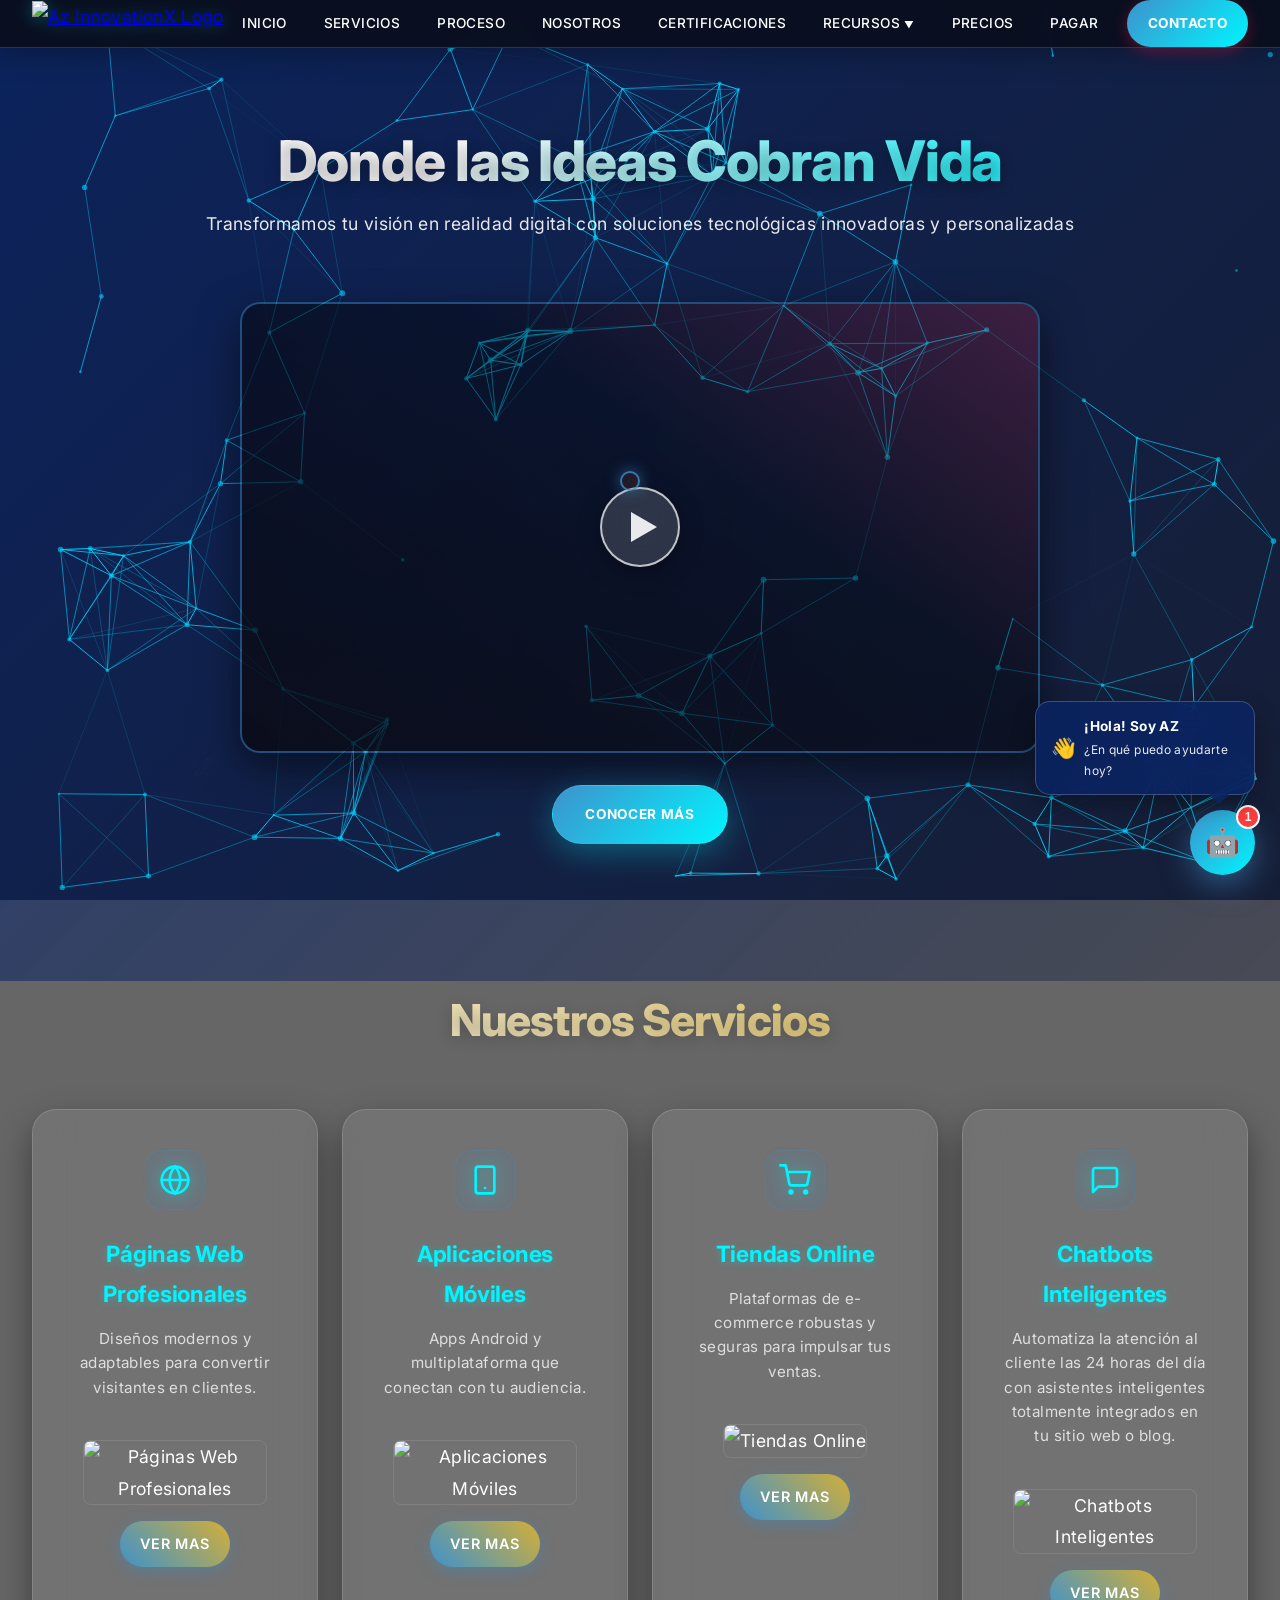
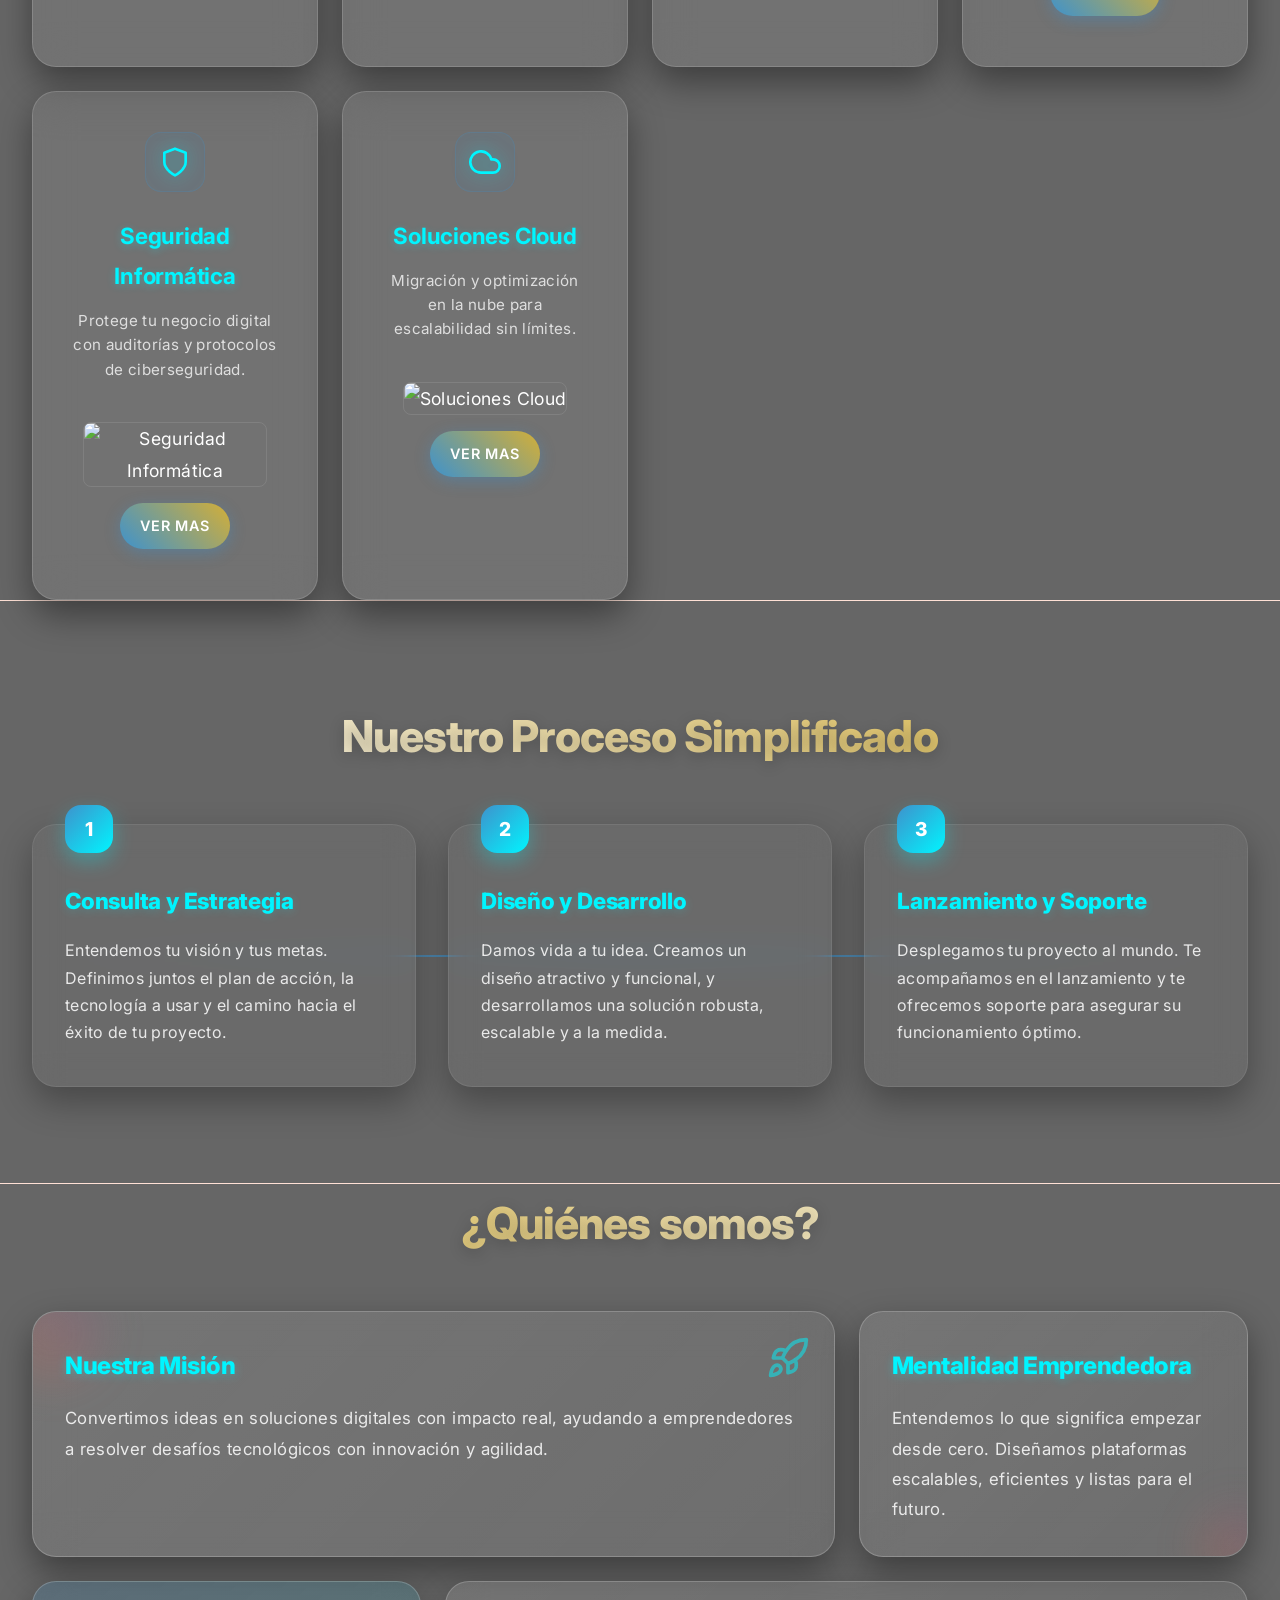
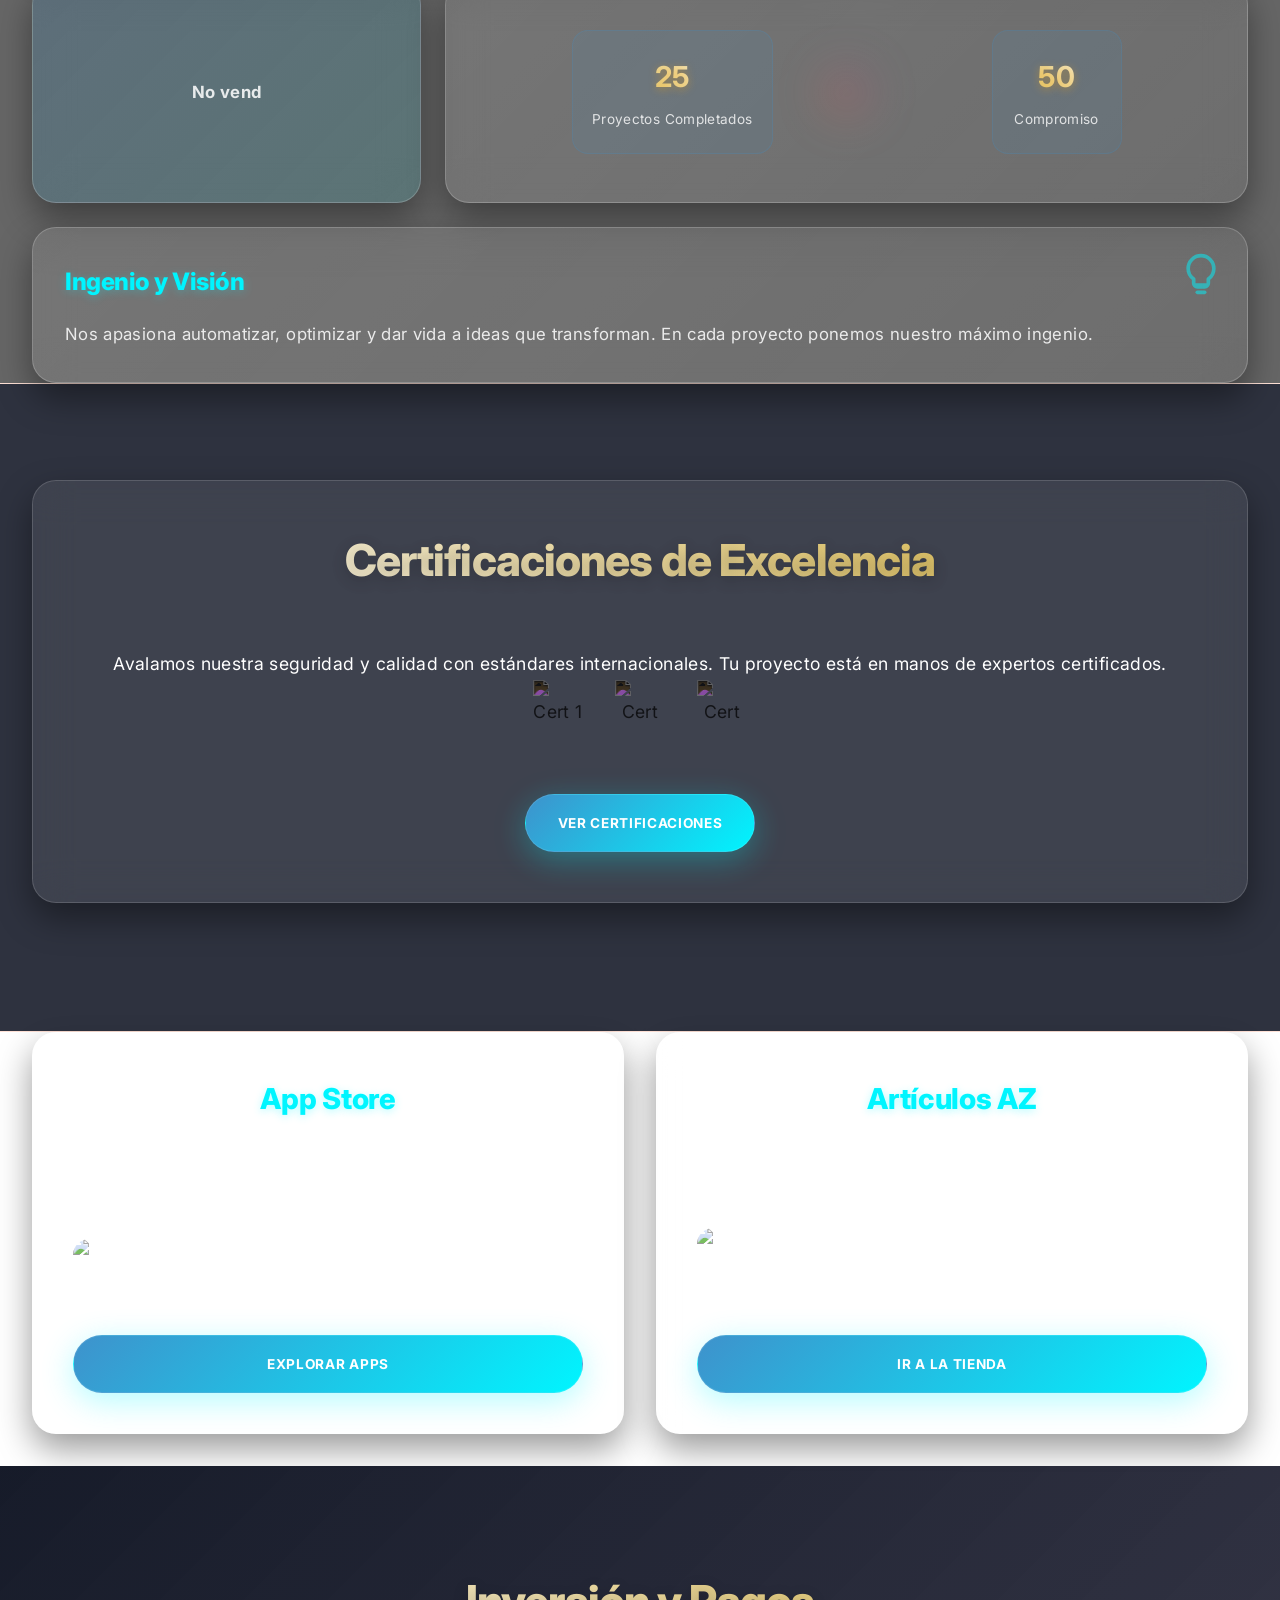
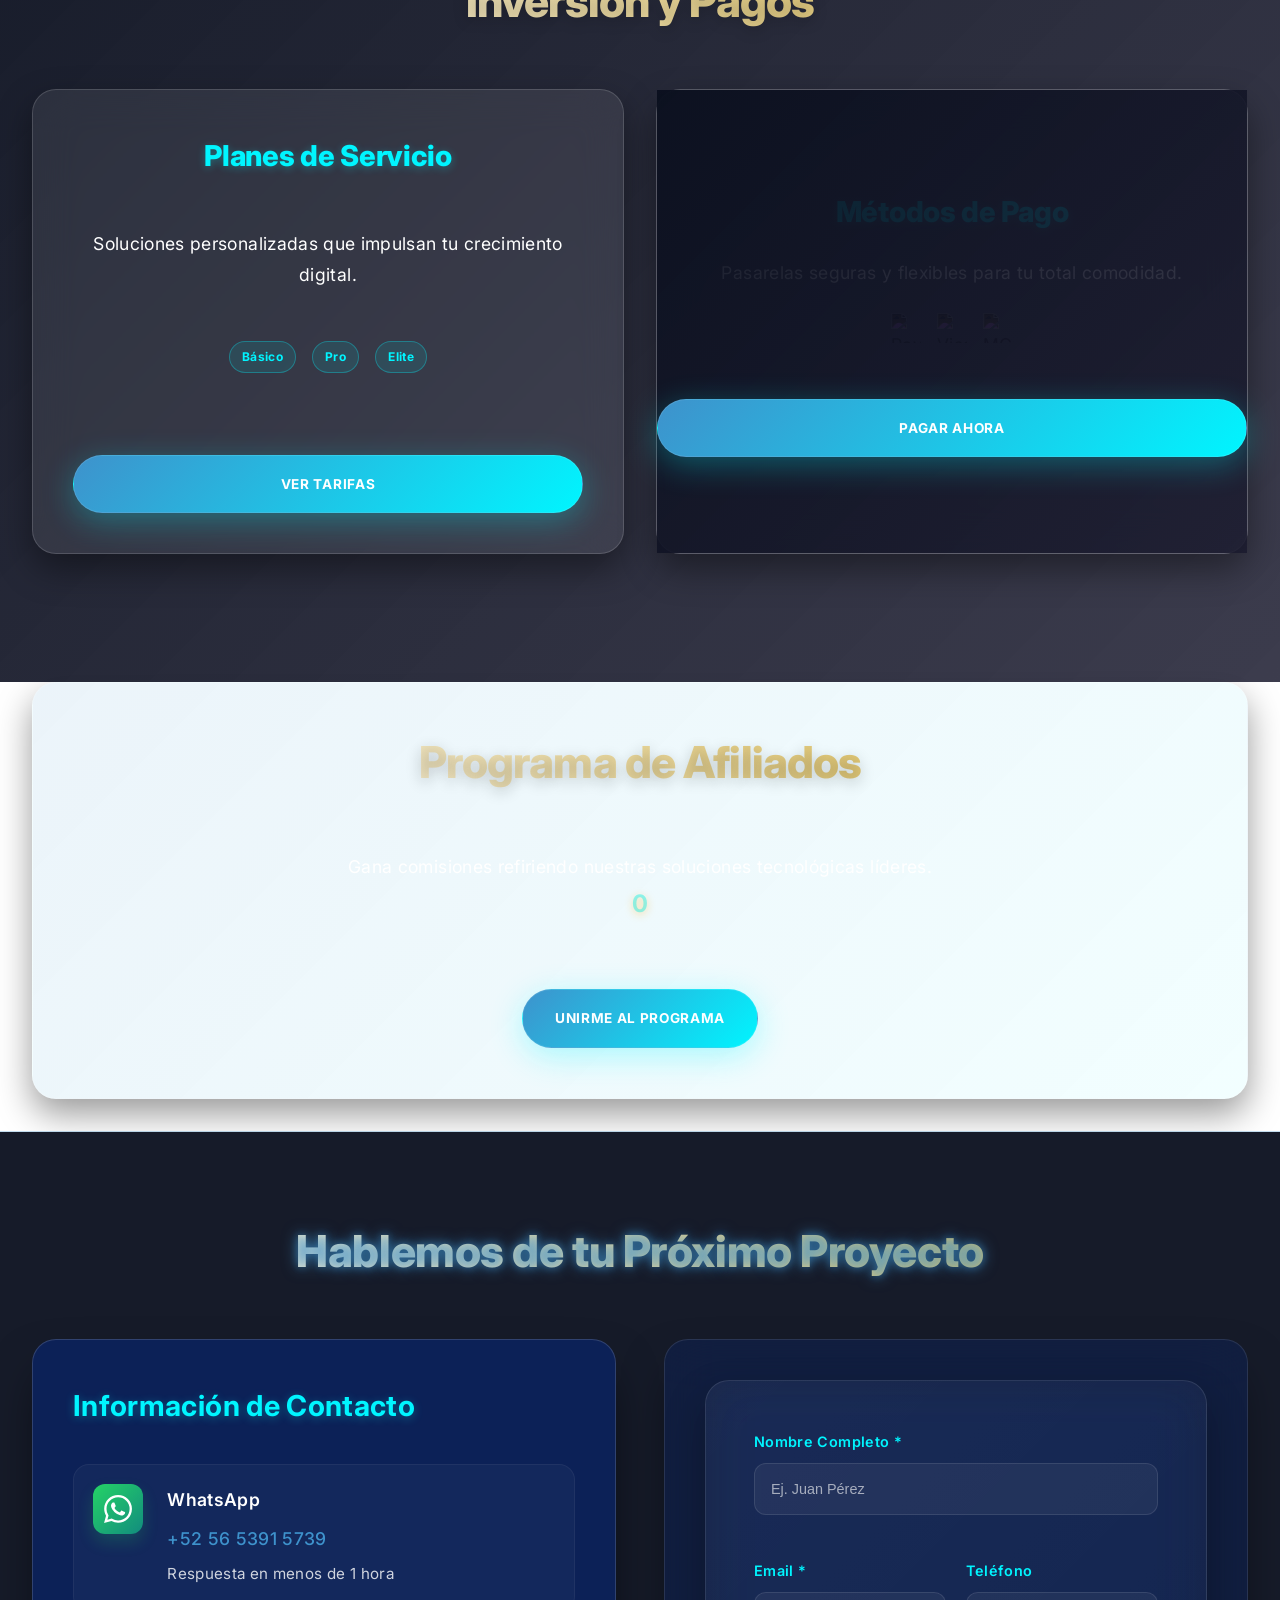
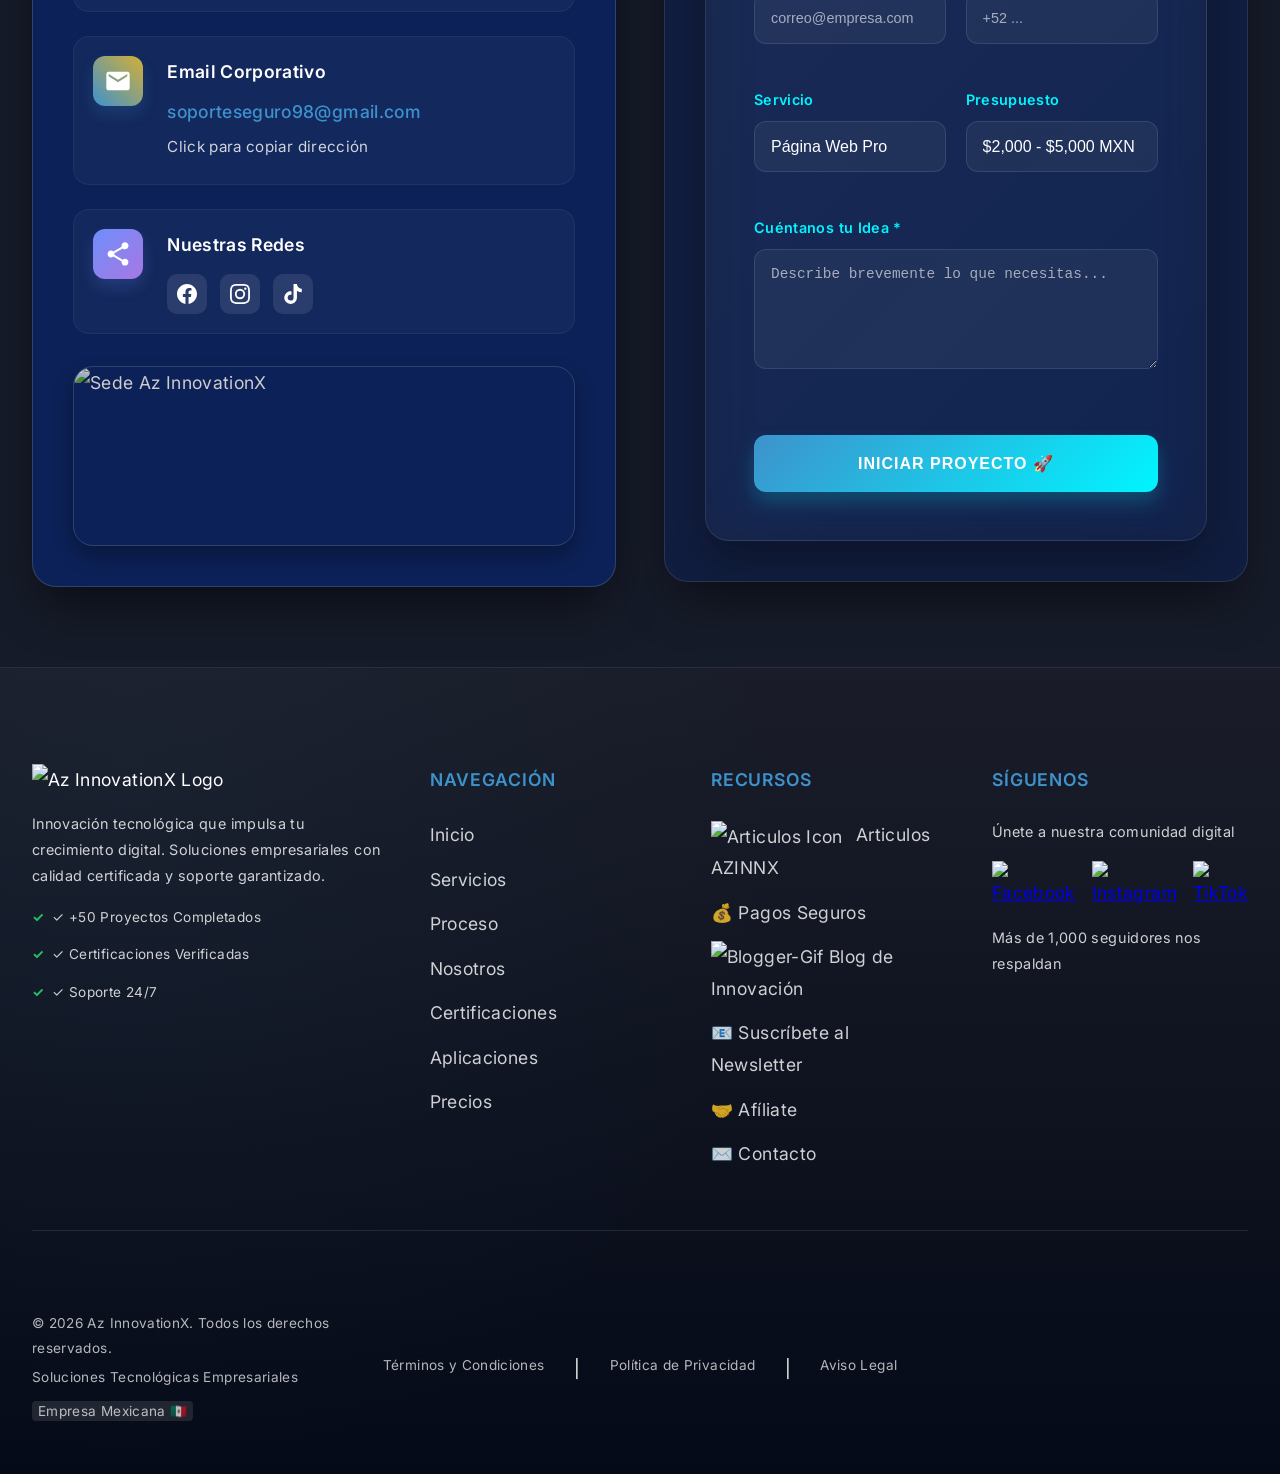
==== index.html @ 740df64a "feat: restructure to 9 sections, restore chatbot logic, and integrate full contact form - Updated na" ====
<!DOCTYPE html>
<html lang="es">

<head>
  <meta charset="UTF-8">
  <meta name="google-site-verification" content="google10ce5c892887ce34.html" />
  <meta name="google-site-verification" content="dgEYbDRoIIdq6e_mAuLH1Ml50FbCnmeBexSEbU4Tu04" />
  <meta name="viewport" content="width=device-width, initial-scale=1.0, maximum-scale=5.0, user-scalable=yes">
  <title>Az InnovationX - Donde las Ideas Cobran Vida</title>
  <link rel="icon" href="favicon.ico" type="image/x-icon">
  <link rel="icon" type="image/png" href="/favicon-512.png" sizes="512x512" />
  <link rel="apple-touch-icon" href="/favicon-512.png" />
  <link rel="manifest" href="/manifest.json">
  <meta name="theme-color" content="#3E92CC">
  <!-- OPTIMIZACIÓN: Carga de fuentes optimizada para un renderizado más rápido -->
  <!-- Carga optimizada de fuentes -->
  <link rel="preconnect" href="https://fonts.googleapis.com">
  <link rel="preconnect" href="https://fonts.gstatic.com" crossorigin>
  <link href="https://fonts.googleapis.com/css2?family=Inter:wght@300;400;500;600;700;800&display=swap" rel="stylesheet">
  <!-- Precarga de recursos críticos -->
  <!-- OPTIMIZACIÓN: Precarga de recursos críticos para acelerar el LCP -->
  <link rel="preload" href="https://i.ibb.co/gZLWHchp/a4b11b8d-45a9-4456-b035-c8f0bfe6133f.jpg" as="image">
  <!-- ADDED: SEO Meta Tags Adicionales para mejorar el posicionamiento y la apariencia en redes sociales -->
  <meta name="description" content="Transformamos tu visión en realidad digital con soluciones tecnológicas innovadoras y personalizadas. Páginas web, apps, tiendas online y más.">
  <link rel="canonical" href="https://www.azinnovationx.com">
  <!-- Open Graph / Facebook -->
  <meta property="og:type" content="website">
  <meta property="og:url" content="https://www.azinnovationx.com">
  <meta property="og:title" content="Az InnovationX - Donde las Ideas Cobran Vida">
  <meta property="og:description" content="Transformamos tu visión en realidad digital con soluciones tecnológicas innovadoras y personalizadas.">
  <meta property="og:image" content="https://i.ibb.co/gZLWHchp/a4b11b8d-45a9-4456-b035-c8f0bfe6133f.jpg">
  <!-- Twitter -->
  <meta property="twitter:card" content="summary_large_image">
  <meta property="twitter:url" content="https://www.azinnovationx.com">
  <meta property="twitter:title" content="Az InnovationX - Donde las Ideas Cobran Vida">
  <meta property="twitter:description" content="Transformamos tu visión en realidad digital con soluciones tecnológicas innovadoras y personalizadas.">
  <meta property="twitter:image" content="https://i.ibb.co/gZLWHchp/a4b11b8d-45a9-4456-b035-c8f0bfe6133f.jpg">

  <!-- ADDED: Structured Data (Schema.org) para mejorar la comprensión de los motores de búsqueda -->
  <script type="application/ld+json">
  {
    "@context": "https://schema.org",
    "@graph": [
      {
        "@type": "Organization",
        "@id": "https://www.azinnovationx.com/#organization",
        "name": "Az InnovationX",
        "url": "https://www.azinnovationx.com",
        "logo": "https://i.ibb.co/gZLWHchp/a4b11b8d-45a9-4456-b035-c8f0bfe6133f.jpg",
        "contactPoint": {
          "@type": "ContactPoint",
          "telephone": "+52-56-5391-5739",
          "contactType": "Customer Service",
          "areaServed": "MX",
          "availableLanguage": "es"
        },
        "sameAs": [
          "https://www.facebook.com/AzInnovationX?mibextid=ZbWKwL",
          "https://www.instagram.com/azinnovationx?igsh=MWN6Y2I1OWZycHVkOA==",
          "https://www.tiktok.com/@innovationx09?_t=ZS-8yJNEWarLPO&_r=1"
        ]
      },
      {
        "@type": "WebSite",
        "@id": "https://www.azinnovationx.com/#website",
        "url": "https://www.azinnovationx.com",
        "name": "Az InnovationX",
        "description": "Transformamos tu visión en realidad digital con soluciones tecnológicas innovadoras y personalizadas.",
        "publisher": {
          "@id": "https://www.azinnovationx.com/#organization"
        },
        "potentialAction": [
          {
            "@type": "SearchAction",
            "target": {
              "@type": "EntryPoint",
              "urlTemplate": "https://www.azinnovationx.com/?s={search_term_string}"
            },
            "query-input": "required name=search_term_string"
          }

        ]
      }

    ]
  }

  </script>
<style>
:root {
  --primary-deep-blue: #0A2463;
  --primary-electric-blue: #3E92CC;
  --primary-teal: #1B998B;
  --secondary-coral: #FF6B35;
  --secondary-purple: #5D2E8C;
  --secondary-dark-gray: #1A1D29;
  --neutral-white: #FFFFFF;
  --neutral-light-gray: #F4F6F8;
  --neutral-medium-gray: #8892A6;
  --accent-gold: #D4AF37;
  --accent-cyan: #00F5FF;
  --glass-bg: rgba(255, 255, 255, 0.08);
  --glass-border: rgba(255, 255, 255, 0.15);
  --blur-sutil: blur(12px);
  --blur-deep: blur(20px);
  --transition-smooth: all 0.4s cubic-bezier(0.4, 0, 0.2, 1);
}


html {
  scroll-behavior: smooth;
}

*{margin:0;padding:0;box-sizing:border-box;-webkit-tap-highlight-color:transparent}
body {
  font-family: 'Inter', sans-serif;
  line-height: 1.8;
  color: var(--neutral-white);
  background: linear-gradient(135deg, var(--secondary-dark-gray) 0%, var(--primary-deep-blue) 100%);
  background-attachment: fixed;
  overflow-x: hidden;
  letter-spacing: 0.02em;
  min-height: 100vh;
  /* JULES OPTIMIZACIÓN: Tipografía fluida para mejor legibilidad en todo dispositivo */
  font-size: clamp(0.95rem, 1vw + 0.5rem, 1.1rem);
}

/* JULES OPTIMIZACIÓN: Corrección para Safari iOS que no soporta background-attachment: fixed correctamente */
@supports (-webkit-touch-callout: none) {
  body {
    background-attachment: scroll;
  }
}
.container{max-width:1280px;margin:0 auto;padding:0 2rem}
header {
  background: rgba(10, 36, 99, 0.85);
  backdrop-filter: var(--blur-sutil);
  -webkit-backdrop-filter: var(--blur-sutil);
  position: fixed;
  width: 100%;
  top: 0;
  z-index: 1000;
  transition: var(--transition-smooth);
  border-bottom: 1px solid var(--glass-border);
  box-shadow: 0 4px 30px rgba(0, 0, 0, 0.3);
}
nav{display:flex;justify-content:space-between;align-items:center;padding:1rem 0}
.logo {
  display: flex;
  align-items: center;
  filter: drop-shadow(0 2px 8px rgba(0, 245, 255, 0.3));
  transition: var(--transition-smooth);
}

.logo:hover {
  transform: scale(1.05);
  filter: drop-shadow(0 4px 12px rgba(0, 245, 255, 0.5));
}
.nav-links {
  display: none;
  flex-direction: column;
  position: absolute;
  top: 100%;
  left: 0;
  width: 100%;
  background: linear-gradient(180deg, rgba(10, 36, 99, 0.98), rgba(26, 26, 46, 0.95));
  backdrop-filter: var(--blur-deep);
  -webkit-backdrop-filter: var(--blur-deep);
  padding: 1.5rem 0;
  box-shadow: 0 10px 30px rgba(0, 0, 0, 0.4);
  gap: 0.8rem;
  list-style: none;
  border-bottom: 1px solid var(--glass-border);
}
.nav-links.active{display:flex}
.nav-links.active li{margin:0;text-align:center}
.nav-links a{color:#fff;text-decoration:none;transition:all .3s ease;position:relative;font-weight:500;letter-spacing:.03em;text-transform:uppercase;font-size:0.95rem;padding:1rem 0;display:block;min-height:44px;} /* JULES OPTIMIZACIÓN: Área táctil de al menos 44px */
.nav-links a:hover {
  color: var(--accent-cyan);
}

.nav-links a::after {
  content: '';
  position: absolute;
  width: 0;
  height: 2px;
  bottom: -2px;
  left: 0;
  background: linear-gradient(45deg, var(--accent-cyan), var(--primary-electric-blue));
  transition: width 0.3s ease;
}
.nav-links a:hover::after{width:100%}
.mobile-menu{display:flex;flex-direction:column;justify-content:center;cursor:pointer;z-index:1001;padding:10px;min-width:44px;min-height:44px;} /* JULES OPTIMIZACIÓN: Touch target accesible */
.mobile-menu span{width:24px;height:3px;background:var(--neutral-white);margin:3px 0;transition:.3s;border-radius:2px}

/* JULES OPTIMIZACIÓN: Animación de bienvenida para el primer mensaje */
.welcome-msg-anim {
  animation: welcomeBounce 0.8s cubic-bezier(0.36, 0, 0.66, -0.56) both;
}

@keyframes welcomeBounce {
  0% { opacity: 0; transform: translateY(20px) scale(0.8); }
  50% { opacity: 1; transform: translateY(-10px) scale(1.05); }
  100% { opacity: 1; transform: translateY(0) scale(1); }
}
.mobile-menu.active span:nth-child(1){transform:rotate(-45deg) translate(-4px,5px)}
.mobile-menu.active span:nth-child(2){opacity:0}
.mobile-menu.active span:nth-child(3){transform:rotate(45deg) translate(-4px,-5px)}
.section-with-bg{position:relative;background-size:cover;background-position:center;background-repeat:no-repeat;padding:6rem 0;text-align:center}
.section-with-bg::before{content:'';position:absolute;top:0;left:0;right:0;bottom:0;background:linear-gradient(135deg,rgba(10,15,30,0.95) 0,rgba(26,26,46,0.85) 100%);z-index:1}
.section-with-bg .container{position:relative;z-index:2}
.hero{min-height:100vh;display:flex;align-items:center;justify-content:center;text-align:center;position:relative;overflow:hidden;background-image:url('https://i.ibb.co/mCLbxQwg/Generated-Image-October-18-2025-10-13-AM.png');background-size:cover;background-position:center;background-repeat:no-repeat;background-attachment:scroll}
.hero::before {
  content: '';
  position: absolute;
  top: 0;
  left: 0;
  right: 0;
  bottom: 0;
  background: linear-gradient(135deg, rgba(10, 36, 99, 0.9) 0%, rgba(26, 29, 41, 0.8) 100%);
  animation: float 20s ease-in-out infinite;
  z-index: 1;
}
@keyframes float{0%,100%{transform:translateY(0) translateX(0)}
25%{transform:translateY(-15px) translateX(10px)}
50%{transform:translateY(0) translateX(-10px)}
75%{transform:translateY(15px) translateX(5px)}
}
.hero-content{position:relative;z-index:2;padding:2rem 1rem}
.hero h1 {
  font-size: clamp(2rem, 8vw, 3.5rem);
  margin-bottom: 1rem;
  background: linear-gradient(135deg, var(--neutral-white) 30%, var(--accent-cyan));
  -webkit-background-clip: text;
  -webkit-text-fill-color: transparent;
  background-clip: text;
  text-shadow: 0 4px 15px rgba(0, 0, 0, 0.3);
  font-weight: 800;
  letter-spacing: -0.02em;
  line-height: 1.2;
}
.hero p{font-size:1.1rem;margin-bottom:2rem;opacity:.9;line-height:1.5;padding:0 1rem}
.video-container{position:relative;overflow:hidden;width:100%;max-width:560px;margin:2rem auto 0;border-radius:15px;box-shadow:0 10px 30px rgba(0,0,0,0.4);transition:transform .4s ease;animation:pulse-glow-video-dm 3s ease-in-out infinite;border:2px solid rgba(62, 146, 204,0.4)}
.video-container:hover{transform:scale(1.02)}
.video-container::after{content:'';display:block;padding-bottom:177.78%}
.video-container iframe{position:absolute;top:0;left:0;width:100%;height:100%;border-radius:13px}
.cta-button {
  display: inline-block;
  padding: 16px 32px;
  background: linear-gradient(135deg, var(--primary-electric-blue), var(--accent-cyan));
  color: var(--neutral-white);
  text-decoration: none;
  border-radius: 50px;
  font-weight: 700;
  transition: var(--transition-smooth);
  box-shadow: 0 8px 32px rgba(0, 245, 255, 0.3);
  animation: slideInUp 1s ease-out 0.6s both;
  position: relative;
  overflow: hidden;
  z-index: 1;
  letter-spacing: 0.05em;
  text-transform: uppercase;
  font-size: 0.85rem;
  margin-top: 2rem;
  border: 1px solid rgba(255, 255, 255, 0.1);
}

.cta-button:hover {
  transform: translateY(-4px) scale(1.02);
  box-shadow: 0 12px 40px rgba(0, 245, 255, 0.5);
  background: linear-gradient(135deg, var(--accent-cyan), var(--primary-electric-blue));
}
.cta-button::before{content:'';position:absolute;top:0;left:-100%;width:100%;height:100%;background:linear-gradient(90deg,transparent,rgba(255,255,255,0.2),transparent);transition:left .5s;z-index:-1}
.cta-button:hover::before{left:100%}
@keyframes slideInUp{from{opacity:0;transform:translateY(40px)}
to{opacity:1;transform:translateY(0)}
}
.custom-cursor{width:20px;height:20px;border:2px solid rgba(62, 146, 204,0.8);background:rgba(255,107,53,0.1);border-radius:50%;position:fixed;transform:translate(-50%,-50%);pointer-events:none;z-index:9999;transition:transform .1s ease-out,background-color .2s ease,width .2s ease,height .2s ease;box-shadow:0 0 15px rgba(62, 146, 204,0.6)}
.custom-cursor.hover{transform:translate(-50%,-50%) scale(1.5);background:rgba(62, 146, 204,0.3)}
.text-reveal-container{overflow:hidden}
.hero h1,.hero p{transition:transform 1.2s cubic-bezier(0.165,0.84,0.44,1)}
.text-reveal-container.visible h1,.text-reveal-container.visible p{transform:translateY(0)}
@keyframes pulse-glow-video-dm{0%{box-shadow:0 0 20px rgba(62, 146, 204,0.5)}
50%{box-shadow:0 0 40px rgba(62, 146, 204,0.7)}
100%{box-shadow:0 0 20px rgba(62, 146, 204,0.5)}
}
section{padding:6rem 0;position:relative}
.section-title{text-align:center;font-size:clamp(2rem,4vw,2.75rem);margin-bottom:3rem;font-weight:800;letter-spacing:-0.02em;background:linear-gradient(45deg,#fff,var(--accent-gold));-webkit-background-clip:text;-webkit-text-fill-color:transparent;background-clip:text;text-shadow:0 4px 15px rgba(0,0,0,0.2);position:relative;z-index:2;padding:0 1rem}
#pagos .section-subtitle{position:relative;z-index:2;color:#fff;text-align:center;max-width:600px;margin:-1.5rem auto 2.5rem}
.services-grid{display:grid;grid-template-columns:repeat(auto-fit,minmax(min(100%, 280px),1fr));gap:1.5rem;margin-top:2rem} /* JULES OPTIMIZACIÓN: Evita desbordamiento horizontal en móviles muy pequeños */
.service-card {
  background: var(--glass-bg);
  backdrop-filter: var(--blur-deep);
  -webkit-backdrop-filter: var(--blur-deep);
  border: 1px solid var(--glass-border);
  border-radius: 24px;
  padding: 2.5rem;
  text-align: center;
  transition: var(--transition-smooth);
  position: relative;
  overflow: hidden;
  box-shadow: 0 15px 35px rgba(0, 0, 0, 0.4);
  opacity: 0;
  transform: translateY(30px);
}
.service-card.visible{opacity:1;transform:translateY(0)}
.service-card .service-icon{text-shadow:0 0 10px rgba(62, 146, 204,0.6);transition:transform .3s ease;font-size:2.5rem}
.service-card .service-image{max-width:90%;height:auto;margin-top:1rem;border-radius:8px;border:1px solid rgba(255,255,255,0.1);transition:transform .3s ease}
.service-card:hover{transform:translateY(-8px);box-shadow:0 20px 40px rgba(0,0,0,0.4),0 0 20px rgba(62, 146, 204,0.3);border-color:rgba(62, 146, 204,0.6)}
.service-card:hover .service-icon{transform:scale(1.1)}
.service-card:hover .service-image{transform:scale(1.03)}
@keyframes subtle-float{0%,100%{transform:translateY(0)}
50%{transform:translateY(-6px)}
}
.service-icon{animation:subtle-float 6s ease-in-out infinite}
.service-card h3 {
  font-size: 1.4rem;
  font-weight: 700;
  letter-spacing: -0.01em;
  margin-bottom: 0.8rem;
  color: var(--accent-cyan);
  text-shadow: 0 2px 8px rgba(0, 245, 255, 0.3);
}
.service-card p {
  font-size: 0.95rem;
  line-height: 1.6;
  opacity: 0.85;
  margin-bottom: 1.5rem;
  color: rgba(255, 255, 255, 0.9);
}

.service-icon-wrapper {
  width: 60px;
  height: 60px;
  background: rgba(62, 146, 204, 0.1);
  border-radius: 16px;
  display: flex;
  align-items: center;
  justify-content: center;
  margin: 0 auto 1.5rem;
  border: 1px solid rgba(62, 146, 204, 0.2);
  transition: var(--transition-smooth);
}

.service-card:hover .service-icon-wrapper {
  background: rgba(62, 146, 204, 0.2);
  border-color: var(--accent-cyan);
  transform: scale(1.1) rotate(5deg);
}

.service-icon-wrapper svg {
  width: 32px;
  height: 32px;
  stroke: var(--accent-cyan);
  filter: drop-shadow(0 0 8px rgba(0, 245, 255, 0.5));
}
@media(max-width:768px){.service-card .service-card-content{display:flex;flex-direction:column;align-items:center;height:100%}
}
.steps-section{background:linear-gradient(135deg,rgba(10,15,30,0.8),rgba(26,26,46,0.7));border-top:1px solid rgba(255,107,53,0.2);border-bottom:1px solid rgba(255,107,53,0.2)}
.steps-grid {
  display: grid;
  grid-template-columns: repeat(auto-fit, minmax(280px, 1fr));
  gap: 2.5rem;
  margin-top: 3rem;
  position: relative;
}

@media (min-width: 1024px) {
  .steps-grid::before {
    content: '';
    position: absolute;
    top: 50%;
    left: 0;
    right: 0;
    height: 2px;
    background: linear-gradient(90deg, transparent, var(--primary-electric-blue), transparent);
    z-index: 0;
    transform: translateY(-50%);
  }
}

.step-card {
  background: rgba(255, 255, 255, 0.03);
  backdrop-filter: blur(15px);
  -webkit-backdrop-filter: blur(15px);
  border: 1px solid rgba(255, 255, 255, 0.08);
  border-radius: 24px;
  padding: 2.5rem 2rem;
  transition: all 0.4s cubic-bezier(0.4, 0, 0.2, 1);
  position: relative;
  box-shadow: 0 15px 35px rgba(0, 0, 0, 0.3);
  z-index: 1;
}

.step-card:hover {
  transform: translateY(-10px);
  border-color: var(--accent-cyan);
  background: rgba(255, 255, 255, 0.06);
  box-shadow: 0 20px 40px rgba(0, 0, 0, 0.5), 0 0 15px rgba(0, 245, 255, 0.2);
}

.step-number {
  position: absolute;
  top: -20px;
  left: 2rem;
  width: 48px;
  height: 48px;
  background: linear-gradient(135deg, var(--primary-electric-blue), var(--accent-cyan));
  border-radius: 16px;
  display: flex;
  align-items: center;
  justify-content: center;
  font-weight: 800;
  color: white;
  font-size: 1.2rem;
  box-shadow: 0 8px 20px rgba(0, 245, 255, 0.3);
  transition: transform 0.3s ease;
}

.step-card:hover .step-number {
  transform: scale(1.1) rotate(5deg);
}

.step-card h3 {
  margin-top: 1rem;
  margin-bottom: 1rem;
  color: var(--accent-cyan);
  font-size: 1.4rem;
  font-weight: 800;
  letter-spacing: -0.01em;
  text-shadow: 0 2px 10px rgba(0, 245, 255, 0.2);
}

.step-card p {
  font-size: 1rem;
  line-height: 1.7;
  opacity: 0.85;
}
.bento-grid {
  display: grid;
  grid-template-columns: repeat(auto-fit, minmax(300px, 1fr));
  gap: 1.5rem;
  margin-top: 2rem;
}

@media (min-width: 1024px) {
  .bento-grid {
    grid-template-columns: repeat(3, 1fr);
    grid-template-rows: repeat(2, auto);
  }
  .box-1 { grid-column: span 2; }
  .box-2 { grid-column: span 1; }
  .box-3 { grid-column: span 1; }
  .box-4 { grid-column: span 2; }
  .box-5 { grid-column: span 3; }
}

#nosotros .section-title {
  background: linear-gradient(90deg, var(--accent-gold), #fff, var(--primary-electric-blue));
  background-size: 200% auto;
  -webkit-background-clip: text;
  -webkit-text-fill-color: transparent;
  background-clip: text;
  animation: shimmer 5s linear infinite;
}

@keyframes shimmer {
  to { background-position: 200% center; }
}

.bento-box {
  background: linear-gradient(135deg, rgba(255, 255, 255, 0.1), rgba(255, 255, 255, 0.05));
  backdrop-filter: blur(20px);
  -webkit-backdrop-filter: blur(20px);
  border: 1px solid rgba(255, 255, 255, 0.2);
  border-radius: 24px;
  padding: 2rem;
  position: relative;
  overflow: hidden;
  transition: all 0.5s cubic-bezier(0.23, 1, 0.320, 1);
  box-shadow: 0 15px 35px rgba(0, 0, 0, 0.4);
  opacity: 0;
  transform: translateY(30px);
}

.bento-box.visible {
  opacity: 1;
  transform: translateY(0);
}

.bento-box:hover {
  transform: translateY(-8px) scale(1.01);
  box-shadow: 0 20px 45px rgba(0, 0, 0, 0.5), 0 0 20px rgba(62, 146, 204, 0.3);
  border-color: rgba(62, 146, 204, 0.6);
}

.bento-box h3 {
  color: var(--accent-cyan);
  margin-bottom: 1rem;
  font-size: 1.5rem;
  font-weight: 800;
  letter-spacing: -0.02em;
  text-shadow: 0 2px 10px rgba(0, 245, 255, 0.3);
}

.bento-box p {
  line-height: 1.8;
  opacity: 0.9;
  font-size: 1.05rem;
  color: rgba(255, 255, 255, 0.95);
}

.bento-icon {
  position: absolute;
  top: 1.5rem;
  right: 1.5rem;
  width: 44px;
  height: 44px;
  opacity: 0.5;
  transition: var(--transition-smooth);
}

.bento-icon svg {
  width: 100%;
  height: 100%;
  stroke: var(--accent-cyan);
}

.bento-box:hover .bento-icon {
  opacity: 1;
  transform: scale(1.1) rotate(-5deg);
}

.box-3 {
  display: flex;
  align-items: center;
  justify-content: center;
  text-align: center;
  font-size: 1.25rem;
  font-weight: 700;
  padding: 3rem 2rem;
  background: linear-gradient(135deg, rgba(62, 146, 204, 0.2), rgba(0, 245, 255, 0.1));
}

.box-4 {
  display: flex;
  justify-content: space-around;
  align-items: center;
  flex-wrap: wrap;
  gap: 2rem;
  padding: 3rem 2rem;
}
.stat {
  text-align: center;
  padding: 1.2rem;
  border-radius: 16px;
  background: rgba(62, 146, 204, 0.1);
  border: 1px solid rgba(62, 146, 204, 0.2);
  transition: var(--transition-smooth);
  min-width: 130px;
}
.stat:hover {
  transform: translateY(-5px);
  box-shadow: 0 10px 25px rgba(0, 245, 255, 0.2);
  background: rgba(62, 146, 204, 0.2);
  border-color: var(--accent-cyan);
}
.stat-number{font-size:1.8rem;font-weight:800;background:linear-gradient(45deg,var(--accent-gold),#fff);-webkit-background-clip:text;-webkit-text-fill-color:transparent;background-clip:text;text-shadow:0 2px 8px rgba(255,165,0,0.4);display:block}
.stat-label{font-size:.85rem;opacity:.8}
.deco-shape{position:absolute;background:linear-gradient(45deg,rgba(255,107,53,0.2),rgba(140,76,158,0.2));border-radius:50%;filter:blur(20px);z-index:-1}
.shape-1{width:100px;height:100px;top:-30px;left:-30px}
.shape-2{width:80px;height:80px;bottom:-30px;right:-30px}
.shape-3{width:60px;height:60px;top:50%;left:50%;transform:translate(-50%,-50%)}
.about-content{display:grid;grid-template-columns:1fr;gap:2rem;align-items:center;margin-top:1.5rem}
.about-text{font-size:1rem;line-height:1.7}
.about-stats{display:grid;grid-template-columns:repeat(2,1fr);gap:1rem}
.stat-card{background:rgba(255,107,53,0.1);border-radius:10px;padding:1.2rem;text-align:center;border:1px solid rgba(255,107,53,0.2)}
.stat-number{font-size:1.8rem;font-weight:bold;color:var(--primary-electric-blue)}
#solicitudes .section-title{position:relative;z-index:3;background:linear-gradient(90deg,var(--accent-gold),#fff,var(--primary-electric-blue),#fff,var(--accent-gold));background-size:400% 100%;-webkit-background-clip:text;-webkit-text-fill-color:transparent;background-clip:text;animation:title-shimmer 8s linear infinite}
@keyframes title-shimmer{from{background-position:0 0}
to{background-position:-200% 0}
}
.solicitudes-ambient-bg{position:absolute;top:0;left:0;width:100%;height:100%;background:radial-gradient(circle at var(--mouse-x,50%) var(--mouse-y,50%),rgba(255,107,53,0.15),transparent 40%);z-index:1;transition:background .2s ease-out}
.form-frame{position:absolute;top:-15px;left:-15px;right:-15px;bottom:-15px;border:2px solid rgba(62, 146, 204,0.4);border-radius:25px;pointer-events:none;animation:pulse-border-dm 5s ease-in-out infinite}
@keyframes pulse-border-dm{0%,100%{border-color:rgba(62, 146, 204,0.4);box-shadow:0 0 25px rgba(255,107,53,0.2)}
50%{border-color:rgba(62, 146, 204,0.7);box-shadow:0 0 35px rgba(62, 146, 204,0.4)}
}
.contact-form{background:linear-gradient(135deg,rgba(255,255,255,0.05),rgba(255,255,255,0.02));backdrop-filter:blur(25px);-webkit-backdrop-filter:blur(25px);border-radius:24px;padding:3rem;border:1px solid rgba(255,255,255,0.1);box-shadow:0 20px 40px rgba(0,0,0,0.3)}
.form-row{display:grid;grid-template-columns:1fr;gap:1.5rem}
.form-group{margin-bottom:0}
.form-group label{display:block;margin-bottom:.5rem;color:var(--primary-electric-blue);font-weight:500;font-size:.9rem}
.form-group input,.form-group textarea,.form-group select{width:100%;padding:1rem;background:rgba(0,0,0,0.2);border:1px solid rgba(255,255,255,0.1);border-radius:12px;color:white;font-size:1rem;transition:all .3s ease;-webkit-appearance:none;appearance:none}
.form-group select{background-image:url("data:image/svg+xml,%3Csvg xmlns='http://www.w3.org/2000/svg' width='12' height='8' viewBox='0 0 12 8'%3E%3Cpath fill='%23ffffff' d='M6 8L0 2h12z'/%3E%3C/svg%3E");background-repeat:no-repeat;background-position:right 14px center;padding-right:40px}
.form-group select option{background:#1a1a2e;color:white}
.form-group input:focus,.form-group textarea:focus,.form-group select:focus{outline:0;border-color:rgba(62, 146, 204,0.8);box-shadow:0 0 0 4px rgba(255,107,53,0.2)}
.form-group input::placeholder,.form-group textarea::placeholder{color:rgba(255,255,255,0.6);font-size:.9rem}
.form-group textarea{min-height:100px;resize:vertical}
.submit-btn{width:100%;padding:1rem 2rem;background:linear-gradient(45deg,var(--primary-electric-blue),var(--accent-gold));color:white;border:0;border-radius:12px;font-size:1rem;font-weight:700;cursor:pointer;transition:all .3s ease;letter-spacing:.05em;text-transform:uppercase}
.submit-btn:hover{transform:translateY(-3px);box-shadow:0 10px 20px rgba(62, 146, 204,0.4)}
.submit-btn:disabled{opacity:.7;cursor:not-allowed;transform:none}
.success-message{display:none;background:rgba(34,197,94,0.15);border:1px solid rgba(34,197,94,0.4);color:#22c55e;padding:16px;border-radius:12px;margin-top:1.2rem;text-align:center;animation:slideIn .5s ease;font-weight:500;letter-spacing:.01em;box-shadow:0 5px 15px rgba(34,197,94,0.2);font-size:.9rem}
.error-message{display:none;background:rgba(239,68,68,0.15);border:1px solid rgba(239,68,68,0.4);color:#ef4444;padding:16px;border-radius:12px;margin-top:1.2rem;text-align:center;animation:slideIn .5s ease;font-weight:500;letter-spacing:.01em;box-shadow:0 5px 15px rgba(239,68,68,0.2);font-size:.9rem}
@keyframes slideIn{from{opacity:0;transform:translateY(-20px)}
to{opacity:1;transform:translateY(0)}
}
.loading{display:inline-block;width:18px;height:18px;border:2px solid rgba(255,255,255,0.3);border-radius:50%;border-top-color:#fff;animation:spin 1s ease-in-out infinite;margin-right:8px}
@keyframes spin{to{transform:rotate(360deg)}
}
.form-group input.valid,.form-group select.valid,.form-group textarea.valid{border-color:#22c55e}
.form-group input.invalid,.form-group select.invalid,.form-group textarea.invalid{border-color:#ef4444}
#contacto .section-title{text-shadow:0 0 15px rgba(62, 146, 204,0.7),0 0 8px rgba(62, 146, 204,0.5);font-weight:800;letter-spacing:-0.01em}
.contact-section{background-image:url('https://i.ibb.co/8D12BWNX/45405a22b539b3cbfe5fe96846324dc1.gif');background-size:cover;background-position:center;background-repeat:no-repeat;position:relative;background-attachment:scroll;padding:4rem 0}
.contact-info{perspective:1000px}
.contact-item{background:linear-gradient(135deg,rgba(255,255,255,0.08),rgba(255,255,255,0.04));backdrop-filter:blur(15px);-webkit-backdrop-filter:blur(15px);padding:1.5rem;border-radius:15px;display:flex;align-items:center;border:1px solid rgba(255,255,255,0.15);transition:all .4s cubic-bezier(0.175,0.885,0.32,1.275);transform-style:preserve-3d;box-shadow:0 8px 20px rgba(0,0,0,0.2),0 0 5px rgba(62, 146, 204,0.3);position:relative;opacity:0;transform:translateY(30px);margin-bottom:1rem}
.contact-item.visible{opacity:1;transform:translateY(0) rotateY(-5deg) rotateX(3deg)}
.contact-item::before{content:'';position:absolute;top:0;left:0;right:0;bottom:0;border-radius:15px;background:linear-gradient(135deg,rgba(255,107,53,0.1),transparent);opacity:0;transition:opacity .4s ease;z-index:1;pointer-events:none}
.contact-item:hover{transform:translateY(0) rotateY(0) rotateX(0) translateZ(20px) scale(1.03);border-color:rgba(62, 146, 204,0.5);box-shadow:0 15px 30px rgba(0,0,0,0.4),0 0 15px rgba(62, 146, 204,0.6)}
.contact-item:hover::before{opacity:1}
.contact-icon{filter:drop-shadow(0 0 6px rgba(62, 146, 204,0.5));transition:transform .3s ease;font-size:1.8rem;margin-right:1rem;color:var(--primary-electric-blue)}
.contact-item:hover .contact-icon{transform:scale(1.15);filter:drop-shadow(0 0 10px rgba(62, 146, 204,0.7))}
.contact-item a{z-index:2;color:#fff;text-decoration:none;font-weight:500;transition:color .3s ease;letter-spacing:.01em;font-size:.95rem}
.contact-item a:hover{color:var(--primary-electric-blue);text-shadow:0 0 8px rgba(62, 146, 204,0.5)}
.site-footer{background-image:url('https://i.ibb.co/84ffsSxc/Power-BI-gif-header.gif');background-size:cover;background-position:center;background-repeat:no-repeat;position:relative;background-color:#0a0a0a;padding:4rem 0;border-top:1px solid rgba(255,107,53,0.2);z-index:1}
.site-footer::before{content:'';position:absolute;top:0;left:0;right:0;bottom:0;background-color:rgba(10,15,30,0.8);z-index:-1}
.footer-grid{display:grid;grid-template-columns:repeat(auto-fit,minmax(200px,1fr));gap:2.5rem;margin-bottom:3rem}
.footer-logo{height:40px;margin-bottom:1rem}
.footer-tagline{font-size:.9rem;opacity:.7;line-height:1.6}
.footer-column-title{font-size:1.1rem;font-weight:600;color:var(--primary-electric-blue);margin-bottom:1.5rem;letter-spacing:.05em;text-transform:uppercase}
.footer-links{list-style:none;padding:0;margin:0;display:flex;flex-direction:column;gap:.8rem}
.footer-links a{color:rgba(255,255,255,0.8);text-decoration:none;transition:color .3s ease}
.footer-links a:hover{color:var(--primary-electric-blue)}
.social-icons{display:flex;gap:1rem}
.social-icons a img{transition:transform .3s ease}
.social-icons a:hover img{transform:scale(1.15)}
.footer-bottom{border-top:1px solid rgba(255,255,255,0.1);padding-top:2rem;display:flex;justify-content:space-between;align-items:center;flex-wrap:wrap;gap:1rem}
.copyright{font-size:.85rem;opacity:.6}
.footer-contact-methods{display:flex;gap:1.5rem}
.contact-method-item{display:flex;align-items:center;gap:.5rem;color:rgba(255,255,255,0.8);text-decoration:none;transition:color .3s ease}
.contact-method-item:hover{color:var(--primary-electric-blue)}
@keyframes shake{0%,100%{transform:rotate(0) scale(1.1)}
25%{transform:rotate(6deg) scale(1.1)}
75%{transform:rotate(-6deg) scale(1.1)}
}
@keyframes wiggle{0%,100%{transform:skewX(0) scale(1.1)}
50%{transform:skewX(-12deg) scale(1.1)}
}
@keyframes pulse-glow-dm{0%,100%{transform:scale(1.1);filter:drop-shadow(0 0 6px rgba(62, 146, 204,0.5))}
50%{transform:scale(1.15);filter:drop-shadow(0 0 10px rgba(62, 146, 204,0.8))}
}
@keyframes jiggle{0%,100%{transform:translate(0,0) scale(1.1)}
25%{transform:translate(1px,-1px) scale(1.1)}
50%{transform:translate(-1px,1px) scale(1.1)}
75%{transform:translate(1px,1px) scale(1.1)}
}
@keyframes swing-bag{0%,100%{transform:rotate(0) scale(1.1)}
50%{transform:rotate(8deg) scale(1.1)}
}
.contact-item:nth-child(1):hover .contact-icon{animation:shake .4s ease-in-out}
.contact-item:nth-child(2):hover .contact-icon{animation:wiggle .5s ease-in-out}
.contact-item:nth-child(3):hover .contact-icon{animation:pulse-glow-dm .6s ease-in-out}
.contact-item:nth-child(4):hover .contact-icon{animation:jiggle .3s linear infinite}
.contact-item:nth-child(5):hover .contact-icon{animation:pulse-glow-dm .6s ease-in-out}
.contact-item:nth-child(6):hover .contact-icon{animation:swing-bag .5s ease-in-out}
.contact-item:hover{transform:translateY(-5px);background:rgba(255,107,53,0.1);border-color:var(--primary-electric-blue)}
.contact-icon{font-size:1.8rem;margin-right:1rem;color:var(--primary-electric-blue)}
.contact-item a{color:#fff;text-decoration:none;transition:color .3s ease}
.contact-item a:hover{color:var(--primary-electric-blue)}
/* JULES MEJORA: Diseño Chatbot Moderno Glassmorphism */
#chatbot-container {
  position: fixed;
  bottom: 25px;
  right: 25px;
  z-index: 99999;
  display: flex;
  flex-direction: column;
  align-items: flex-end;
}

#chatbot-toggle {
  width: 65px;
  height: 65px;
  background: linear-gradient(135deg, var(--primary-electric-blue), var(--accent-cyan));
  border: none;
  border-radius: 50%;
  cursor: pointer;
  display: flex;
  align-items: center;
  justify-content: center;
  box-shadow: 0 10px 30px rgba(62, 146, 204, 0.5);
  transition: var(--transition-smooth);
  position: relative;
  animation: pulse-glow-neon 2s infinite;
}

@keyframes pulse-glow-neon {
  0% { box-shadow: 0 0 0 0 rgba(0, 245, 255, 0.4); transform: scale(1); }
  50% { box-shadow: 0 0 0 20px rgba(0, 245, 255, 0); transform: scale(1.05); }
  100% { box-shadow: 0 0 0 0 rgba(0, 245, 255, 0.4); transform: scale(1); }
}

#chatbot-toggle:hover {
  transform: scale(1.1) rotate(5deg);
  filter: brightness(1.2);
}

#chatbot-toggle .notification-badge {
  position: absolute;
  top: -5px;
  right: -5px;
  background: #ff3e3e;
  color: white;
  font-size: 12px;
  font-weight: bold;
  width: 24px;
  height: 24px;
  border-radius: 50%;
  display: flex;
  align-items: center;
  justify-content: center;
  border: 2px solid #fff;
  animation: bounce-badge 2s infinite;
}

@keyframes bounce-badge {
  0%, 20%, 50%, 80%, 100% { transform: translateY(0); }
  40% { transform: translateY(-6px); }
  60% { transform: translateY(-3px); }
}

#chatbot-window {
  width: 400px;
  height: 600px;
  max-width: 90vw;
  max-height: 80vh;
  background: rgba(10, 36, 99, 0.75);
  backdrop-filter: blur(25px) saturate(180%);
  -webkit-backdrop-filter: blur(25px) saturate(180%);
  border: 1px solid rgba(255, 255, 255, 0.2);
  border-radius: 24px;
  display: none;
  flex-direction: column;
  overflow: hidden;
  margin-bottom: 20px;
  box-shadow: 0 25px 50px rgba(0, 0, 0, 0.4);
  animation: slideInUp-chat 0.4s cubic-bezier(0.175, 0.885, 0.32, 1.275);
}

#chatbot-window.active { display: flex; }

#chatbot-header {
  padding: 1.5rem;
  background: linear-gradient(90deg, rgba(62, 146, 204, 0.3), rgba(0, 245, 255, 0.2));
  border-bottom: 1px solid rgba(255, 255, 255, 0.1);
  display: flex;
  align-items: center;
  justify-content: space-between;
}

#chatbot-header .bot-info {
  display: flex;
  align-items: center;
  gap: 12px;
}

#chatbot-header .avatar {
  width: 45px;
  height: 45px;
  background: linear-gradient(135deg, var(--primary-electric-blue), var(--accent-cyan));
  border-radius: 50%;
  display: flex;
  align-items: center;
  justify-content: center;
  font-weight: 800;
  color: white;
  box-shadow: 0 4px 15px rgba(0, 245, 255, 0.3);
  border: 2px solid rgba(255, 255, 255, 0.2);
}

#chatbot-header h4 { margin: 0; font-size: 1.1rem; color: #fff; }
#chatbot-header p { margin: 0; font-size: 0.8rem; color: var(--accent-cyan); font-weight: 600; }

#chatbot-messages {
  flex: 1;
  padding: 1.5rem;
  overflow-y: auto;
  display: flex;
  flex-direction: column;
  gap: 15px;
  scrollbar-width: thin;
  scrollbar-color: var(--primary-electric-blue) transparent;
}

#chatbot-messages::-webkit-scrollbar { width: 6px; }
#chatbot-messages::-webkit-scrollbar-thumb { background: var(--primary-electric-blue); border-radius: 10px; }

.chat-message {
  max-width: 85%;
  padding: 12px 16px;
  border-radius: 18px;
  font-size: 0.95rem;
  line-height: 1.5;
  position: relative;
  animation: messageAppear 0.3s ease-out;
}

@keyframes messageAppear {
  from { opacity: 0; transform: translateY(10px) scale(0.95); }
  to { opacity: 1; transform: translateY(0) scale(1); }
}

.bot-message-wrapper {
  display: flex;
  gap: 10px;
  align-self: flex-start;
}

.bot-avatar-msg {
  width: 32px;
  height: 32px;
  background: linear-gradient(45deg, var(--primary-electric-blue), var(--accent-cyan));
  border-radius: 50%;
  display: flex;
  align-items: center;
  justify-content: center;
  font-size: 12px;
  font-weight: bold;
  flex-shrink: 0;
  border: 1px solid rgba(255, 255, 255, 0.2);
}

.bot-message {
  background: rgba(255, 255, 255, 0.1);
  border: 1px solid rgba(255, 255, 255, 0.1);
  color: #fff;
  border-bottom-left-radius: 4px;
}

.user-message {
  background: linear-gradient(135deg, var(--primary-electric-blue), #1e40af);
  color: white;
  align-self: flex-end;
  border-bottom-right-radius: 4px;
  box-shadow: 0 4px 15px rgba(0, 0, 0, 0.2);
}

.message-time {
  font-size: 0.7rem;
  opacity: 0.6;
  margin-top: 4px;
  display: block;
  text-align: right;
}

.bot-message .message-time { text-align: left; }

.chat-options {
  display: flex;
  flex-wrap: wrap;
  gap: 8px;
  margin-top: 10px;
}

.option-chip {
  background: rgba(62, 146, 204, 0.2);
  border: 1px solid var(--primary-electric-blue);
  color: white;
  padding: 8px 16px;
  border-radius: 20px;
  font-size: 0.85rem;
  cursor: pointer;
  transition: all 0.3s ease;
  display: flex;
  align-items: center;
  gap: 6px;
}

.option-chip:hover {
  background: linear-gradient(135deg, var(--primary-electric-blue), var(--accent-cyan));
  transform: translateY(-2px) scale(1.05);
  box-shadow: 0 4px 12px rgba(0, 245, 255, 0.4);
}

.progress-bar-container {
  height: 4px;
  background: rgba(255, 255, 255, 0.1);
  width: 100%;
  opacity: 0;
  transition: opacity 0.3s ease;
}

.progress-bar {
  height: 100%;
  background: linear-gradient(90deg, var(--primary-electric-blue), var(--accent-cyan));
  width: 0%;
  transition: width 0.5s ease;
}

#chatbot-input-form {
  padding: 1.2rem;
  background: rgba(0, 0, 0, 0.2);
  border-top: 1px solid rgba(255, 255, 255, 0.1);
  display: flex;
  gap: 10px;
  align-items: center;
}

#chatbot-input {
  flex: 1;
  background: rgba(255, 255, 255, 0.05);
  border: 1px solid rgba(255, 255, 255, 0.2);
  border-radius: 30px;
  padding: 12px 20px;
  color: white;
  font-size: 16px;
  transition: all 0.3s ease;
}

#chatbot-input:focus {
  outline: none;
  border-color: var(--accent-cyan);
  background: rgba(255, 255, 255, 0.1);
  box-shadow: 0 0 15px rgba(0, 245, 255, 0.3);
}

#chatbot-send {
  width: 45px;
  height: 45px;
  background: linear-gradient(135deg, var(--primary-electric-blue), var(--accent-cyan));
  border: none;
  border-radius: 50%;
  color: white;
  cursor: pointer;
  display: flex;
  align-items: center;
  justify-content: center;
  transition: all 0.3s ease;
  box-shadow: 0 4px 15px rgba(0, 245, 255, 0.3);
}

#chatbot-send:hover { transform: scale(1.1) rotate(10deg); filter: brightness(1.2); }

.typing-indicator {
  display: flex;
  gap: 5px;
  padding: 12px 16px;
  background: rgba(255, 255, 255, 0.1);
  border-radius: 18px;
  width: fit-content;
  align-self: flex-start;
}

.typing-dot {
  width: 8px;
  height: 8px;
  background: var(--accent-cyan);
  border-radius: 50%;
  animation: typingPulse 1.4s infinite ease-in-out;
}

.typing-dot:nth-child(2) { animation-delay: 0.2s; }
.typing-dot:nth-child(3) { animation-delay: 0.4s; }

@keyframes typingPulse {
  0%, 100% { transform: translateY(0); opacity: 0.4; }
  50% { transform: translateY(-5px); opacity: 1; }
}

#greeting-card {
  position: absolute;
  bottom: 80px;
  right: 0;
  width: 220px;
  background: rgba(10, 36, 99, 0.85);
  backdrop-filter: blur(15px);
  -webkit-backdrop-filter: blur(15px);
  border: 1px solid rgba(255, 255, 255, 0.2);
  border-radius: 15px;
  padding: 12px 15px;
  color: white;
  font-size: 0.85rem;
  box-shadow: 0 10px 25px rgba(0, 0, 0, 0.3);
  display: none;
  animation: welcomeBounce 0.8s cubic-bezier(0.36, 0, 0.66, -0.56);
  z-index: 99998;
}

#greeting-card::after {
  content: '';
  position: absolute;
  bottom: -10px;
  right: 25px;
  border-left: 10px solid transparent;
  border-right: 10px solid transparent;
  border-top: 10px solid rgba(10, 36, 99, 0.85);
}

.fade-in{opacity:0;transform:translateY(30px);transition:all .6s cubic-bezier(0.165,0.84,0.44,1)}
.fade-in.visible{opacity:1;transform:translateY(0)}
.floating-element{position:absolute;opacity:.1;animation:float 15s ease-in-out infinite;font-size:1.5rem}
.floating-element:nth-child(1){top:20%;left:10%;animation-delay:0s}
.floating-element:nth-child(2){top:60%;right:10%;animation-delay:5s}
.floating-element:nth-child(3){bottom:20%;left:15%;animation-delay:10s}
@media(max-width:768px){body{font-size:16px}
.container{padding:0 1rem}
.logo img{height:35px}
.nav-links.active li{margin:0;text-align:center}
.hero{min-height:90vh;padding:2rem 0}
.hero h1{font-size:clamp(1.8rem,6vw,2.5rem);line-height:1.2}
.hero p{font-size:1rem;padding:0 1rem}
.section-title{font-size:clamp(1.8rem,5vw,2.2rem);margin-bottom:2rem}
.services-grid{grid-template-columns:1fr;gap:1.2rem}
.service-card{padding:1.2rem}
.service-card h3{font-size:1.1rem}
.service-card p{font-size:.9rem}
.service-icon{font-size:2rem}
.steps-grid{grid-template-columns:1fr;gap:1.2rem}
.step-card{padding:1.2rem}
.step-card h3{font-size:1.1rem}
.bento-grid{grid-template-columns:1fr;gap:.8rem}
.bento-box{padding:1.2rem}
.bento-box h3{font-size:1.1rem}
.bento-box p{font-size:.9rem}
.bento-icon{font-size:1.6rem;top:.8rem;right:.8rem}
.box-3{font-size:1rem;padding:1.5rem .8rem}
.box-4{padding:1.5rem .8rem}
.stat{min-width:100px;padding:.8rem}
.stat-number{font-size:1.5rem}
.stat-label{font-size:.8rem}
.contact-info{display:grid;grid-template-columns:1fr;gap:1rem}
.contact-form{padding:1.5rem}
.form-group label{font-size:.85rem}
.form-group input,.form-group textarea,.form-group select{padding:12px;font-size:.9rem}
.submit-btn{padding:14px;font-size:.9rem}
.success-message,.error-message{padding:14px;font-size:.85rem}
.contact-item{padding:1.2rem;margin-bottom:.8rem}
.contact-icon{font-size:1.5rem;margin-right:.8rem}
.contact-item a{font-size:.9rem}
.footer-grid{grid-template-columns:1fr;text-align:center}
.about-column{grid-row:1}
.footer-column{align-items:center}
.footer-bottom{flex-direction:column;text-align:center}
footer{padding:2rem 0}
footer p{font-size:.8rem}
#chatbot-container{bottom:10px;right:10px}
#chatbot-toggle{width:50px;height:50px}
#chatbot-toggle .icon-open,#chatbot-toggle .icon-close{font-size:22px}
#chatbot-window{width:95vw;max-width:340px;height:80vh;max-height:550px;border-radius:15px}
#chatbot-header .avatar{width:32px;height:32px}
#chatbot-header .bot-info h4{font-size:.9rem}
#chatbot-header .bot-info p{font-size:.75rem}
.chat-message{font-size:.85rem;padding:8px 12px}
.chat-message .option-button{font-size:0.9rem;padding:12px 16px}
#chatbot-input{font-size:16px;padding:8px 14px}
#chatbot-send{width:38px;height:38px;font-size:1rem}
.custom-cursor{display:none !important}
.video-container{margin:1.5rem auto 0;border-radius:12px}
.video-container iframe{border-radius:10px}
.cta-button{padding:12px 24px;font-size:.8rem;margin-top:1.5rem}
 #chatbot-window.expanded{top:1vh;bottom:1vh;left:1vw;right:1vw;}
}
.payment-card{background:linear-gradient(135deg,rgba(255,255,255,0.08),rgba(255,255,255,0.04));backdrop-filter:blur(20px);-webkit-backdrop-filter:blur(20px);border:1px solid rgba(62, 146, 204,0.3);border-radius:20px;padding:2.5rem;max-width:600px;margin:0 auto;box-shadow:0 10px 30px rgba(0,0,0,0.3);transition:all .3s ease}
.payment-card:hover{transform:translateY(-5px);box-shadow:0 15px 35px rgba(0,0,0,0.4),0 0 15px rgba(62, 146, 204,0.4)}
.payment-card h3{color:var(--primary-electric-blue);font-size:1.8rem;margin-bottom:1rem;text-shadow:0 2px 8px rgba(62, 146, 204,0.4)}
.payment-card p{opacity:.9;margin-bottom:2rem;line-height:1.6}
.payment-details{text-align:left;margin-bottom:2rem}
.detail-item{display:flex;justify-content:space-between;align-items:center;padding:1rem 0;border-bottom:1px solid rgba(255,255,255,0.1)}
.detail-item:last-child{border-bottom:0}
.detail-label{font-weight:600;color:var(--primary-electric-blue);opacity:.9}
.detail-value{font-weight:500}
.account-number{display:flex;align-items:center;gap:1rem;flex-wrap:wrap}
.copy-btn{background:rgba(255,107,53,0.15);border:1px solid rgba(62, 146, 204,0.3);color:var(--primary-electric-blue);padding:6px 12px;border-radius:8px;cursor:pointer;transition:all .3s ease;font-weight:600;white-space:nowrap}
.copy-btn:hover{background:rgba(62, 146, 204,0.3);color:#fff}
.paypal-button-container{margin-top:1.5rem}
.paypal-btn{display:inline-flex;align-items:center;padding:12px 24px;background:linear-gradient(45deg,#0070ba,#009cde);color:white;text-decoration:none;border-radius:50px;font-weight:700;transition:all .3s ease;box-shadow:0 8px 25px rgba(0,112,186,0.4);border:0;cursor:pointer;font-size:.9rem;text-transform:uppercase}
.paypal-btn:hover{transform:translateY(-3px);box-shadow:0 12px 30px rgba(0,112,186,0.6);background:#005ea6}
.transfer-btn-icon{width:24px;height:24px;margin-right:8px;vertical-align:middle}
.payment-options-grid{display:grid;grid-template-columns:repeat(auto-fit,minmax(min(100%, 300px),1fr));gap:2rem;margin-top:2rem;position:relative;z-index:2} /* JULES OPTIMIZACIÓN: Grid adaptativo sin overflow */
.payment-option-card{background:linear-gradient(145deg,rgba(255,255,255,0.1),rgba(255,255,255,0.05));backdrop-filter:blur(15px);-webkit-backdrop-filter:blur(15px);border:1px solid rgba(255,255,255,0.2);border-radius:20px;padding:2rem;text-align:center;transition:all .4s cubic-bezier(0.175,0.885,0.32,1.275);box-shadow:0 10px 30px rgba(0,0,0,0.3);display:flex;flex-direction:column;justify-content:space-between}
.payment-option-card:hover{transform:translateY(-10px) scale(1.03);box-shadow:0 20px 40px rgba(0,0,0,0.5),0 0 20px rgba(62, 146, 204,0.4);border-color:rgba(62, 146, 204,0.5)}
.payment-option-header .payment-icon{max-height:40px;margin-bottom:1rem;filter:grayscale(30%) brightness(1.2)}
.payment-option-card h4{font-size:1.5rem;color:var(--primary-electric-blue);margin-bottom:.5rem}
.payment-option-card p{opacity:.8;margin-bottom:1.5rem;flex-grow:1}
.payment-cta{width:100%;padding:14px}
.payment-option-card .payment-details{margin-top:1.5rem;text-align:left;border-top:1px solid rgba(255,255,255,0.1);padding-top:1.5rem;max-height:0;overflow:hidden;transition:max-height .5s ease-in-out}
.cta-button-small{display:inline-block;padding:8px 16px;background:rgba(255,107,53,0.15);color:var(--primary-electric-blue);text-decoration:none;border-radius:50px;font-weight:600;transition:all .3s ease;border:1px solid rgba(62, 146, 204,0.3);margin-top:1rem;width:100%}
.cta-button-small:hover{background:rgba(62, 146, 204,0.3);color:#fff;transform:translateY(-2px)}
.modal{display:none;position:fixed;z-index:10002;left:0;top:0;width:100%;height:100%;overflow:auto;background-color:rgba(0,0,0,0.7);backdrop-filter:blur(5px)}
.modal-content{background:linear-gradient(135deg,#1a1a2e,#16213e);margin:10% auto;padding:2rem;border:1px solid rgba(62, 146, 204,0.3);border-radius:20px;width:90%;max-width:500px;box-shadow:0 10px 40px rgba(255,107,53,0.2);position:relative;animation:slideIn-modal .5s cubic-bezier(0.175,0.885,0.32,1.275)}
@keyframes slideIn-modal{from{transform:translateY(-50px);opacity:0}
to{transform:translateY(0);opacity:1}
}
.close-button{color:#aaa;float:right;font-size:28px;font-weight:bold;cursor:pointer;transition:color .3s ease}
.close-button:hover,.close-button:focus{color:var(--primary-electric-blue);text-decoration:none}
.modal-content h4{color:var(--primary-electric-blue);margin-bottom:1.5rem;font-size:1.5rem}
.modal-content p{margin-bottom:1rem;line-height:1.6;opacity:.9}
.modal-content a{color:var(--primary-electric-blue);text-decoration:none;font-weight:bold}
@media(max-width:480px){.hero h1{font-size:1.6rem}
.hero p{font-size:.95rem}
.section-title{font-size:1.6rem}
.service-card{padding:1rem}
.service-card h3{font-size:1rem}
.service-card p{font-size:.85rem}
.bento-box{padding:1rem}
.bento-box h3{font-size:1rem}
.bento-box p{font-size:.85rem}
.contact-form{padding:1rem}
.form-group input,.form-group textarea,.form-group select{padding:10px;font-size:.85rem}
.submit-btn{padding:12px;font-size:.85rem}
.contact-item{padding:1rem}
.contact-icon{font-size:1.3rem;margin-right:.6rem}
.contact-item a{font-size:.85rem}
#chatbot-window{width:98vw;max-width:300px;height:85vh;max-height:450px}
.chat-message{font-size:.8rem}
.chat-message .option-button{font-size:0.9rem;padding:12px 16px}
#chatbot-input{font-size:16px;padding:6px 12px}
#chatbot-send{width:36px;height:36px;font-size:.9rem}
}
#certificaciones{position:relative;background-image:url('https://i.ibb.co/1HNVGcn/comunidad-motion-gif-1.gif');background-size:cover;background-position:center;background-repeat:no-repeat;background-attachment:scroll;border-top:1px solid rgba(255,107,53,0.2);border-bottom:1px solid rgba(255,107,53,0.2)}
#certificaciones::before{content:'';position:absolute;top:0;left:0;right:0;bottom:0;background-color:rgba(10,15,30,0.85);z-index:1}
#certificaciones .container{position:relative;z-index:2}
#certificaciones .section-title{background:linear-gradient(45deg,#fff,var(--accent-gold));-webkit-background-clip:text;-webkit-text-fill-color:transparent;background-clip:text}
.service-card-button{display:inline-block;padding:10px 20px;margin-top:1rem;background:linear-gradient(45deg,var(--primary-electric-blue),var(--accent-gold));color:white;text-decoration:none;border-radius:50px;font-weight:600;transition:all .3s ease;box-shadow:0 4px 15px rgba(62, 146, 204,0.4);border:0;cursor:pointer;font-size:.9rem}
.service-card-button:hover{transform:translateY(-3px);box-shadow:0 8px 25px rgba(62, 146, 204,0.6)}
#pagos{position:relative;background-image:url('https://i.ibb.co/0jmSgqzc/PP-2021.gif');background-size:cover;background-position:center;background-repeat:no-repeat;background-attachment:scroll;padding:6rem 0;text-align:center}
#pagos::before{content:'';position:absolute;top:0;left:0;right:0;bottom:0;background:linear-gradient(135deg,rgba(10,15,30,0.95) 0,rgba(26,26,46,0.85) 100%);z-index:1}
#pagos .container{position:relative;z-index:2;color:#fff}
#pagos .payment-description{text-align:center;max-width:800px;margin-left:auto;margin-right:auto;margin-bottom:2rem;opacity:.9;line-height:1.6}
.contact-map-section{background-image:url('https://i.ibb.co/84ffsSxc/Power-BI-gif-header.gif');background-size:cover;background-position:center;background-repeat:no-repeat;position:relative;padding:5rem 0;border-top:1px solid rgba(62, 146, 204,0.3)}
.contact-map-section::before{content:'';position:absolute;top:0;left:0;right:0;bottom:0;background:rgba(10,15,30,0.95);z-index:1}
.map-contact-grid{position:relative;z-index:2;display:grid;grid-template-columns:1fr 1fr;gap:3rem;align-items:start}
.map-container{position:relative;border-radius:20px;overflow:hidden;box-shadow:0 10px 40px rgba(0,0,0,0.4);transition:transform .3s ease}
.map-container:hover{transform:translateY(-5px);box-shadow:0 15px 50px rgba(62, 146, 204,0.3)}
.map-overlay-badge{position:absolute;bottom:20px;left:20px;z-index:10}
.view-larger-map{background:linear-gradient(45deg,var(--primary-electric-blue),var(--accent-gold));color:white;padding:12px 24px;border-radius:50px;text-decoration:none;font-weight:600;box-shadow:0 4px 15px rgba(62, 146, 204,0.4);transition:all .3s ease}
.view-larger-map:hover{transform:scale(1.05);box-shadow:0 6px 20px rgba(62, 146, 204,0.6)}
.contact-info-corporate {
  background: var(--glass-bg);
  backdrop-filter: var(--blur-deep);
  -webkit-backdrop-filter: var(--blur-deep);
  border: 1px solid var(--glass-border);
  border-radius: 24px;
  padding: 3rem;
  box-shadow: 0 20px 40px rgba(0, 0, 0, 0.4);
}

.contact-title {
  color: var(--accent-cyan);
  font-size: 1.8rem;
  font-weight: 700;
  margin-bottom: 2rem;
  text-shadow: 0 2px 10px rgba(0, 245, 255, 0.3);
}
.contact-item-corporate{display:flex;gap:1.5rem;margin-bottom:2rem;padding-bottom:1.5rem;border-bottom:1px solid rgba(255,255,255,0.1)}
.contact-item-corporate:last-child{border-bottom:0;margin-bottom:0}
.contact-icon-wrapper{width:50px;height:50px;background:linear-gradient(45deg,var(--primary-electric-blue),var(--accent-gold));border-radius:12px;display:flex;align-items:center;justify-content:center;flex-shrink:0;box-shadow:0 4px 15px rgba(62, 146, 204,0.3)}
.contact-icon-wrapper svg{width:24px;height:24px;fill:white}
.contact-details h4{color:#fff;font-weight:600;margin-bottom:.5rem;font-size:1.1rem}
.contact-details p{color:rgba(255,255,255,0.8);margin:.3rem 0;font-size:.95rem}
.contact-details a{color:var(--primary-electric-blue);text-decoration:none;font-weight:500;transition:color .3s ease;word-break: break-all;}
.contact-details a:hover{color:var(--accent-gold);text-decoration:underline}
.badge-attention{display:inline-block;background:rgba(255,107,53,0.2);border:1px solid var(--primary-electric-blue);color:var(--primary-electric-blue);padding:4px 12px;border-radius:15px;font-size:.75rem;font-weight:600;margin-top:.5rem}

/* Contact Section Refinement */
.contact-info-corporate {
  background: rgba(10, 36, 99, 0.8);
  backdrop-filter: var(--blur-deep);
  -webkit-backdrop-filter: var(--blur-deep);
  border: 1px solid var(--glass-border);
  border-radius: 24px;
  padding: 2.5rem;
  box-shadow: 0 25px 50px -12px rgba(0, 0, 0, 0.6);
}

.contact-item-corporate {
  display: flex;
  gap: 1.5rem;
  margin-bottom: 1.5rem;
  padding: 1.2rem;
  background: rgba(255, 255, 255, 0.03);
  border-radius: 16px;
  border: 1px solid rgba(255, 255, 255, 0.05);
  transition: var(--transition-smooth);
}

.contact-item-corporate:hover {
  background: rgba(255, 255, 255, 0.06);
  border-color: rgba(255, 255, 255, 0.1);
  transform: translateX(5px);
}

.contact-form-container {
  background: rgba(10, 36, 99, 0.4);
  backdrop-filter: blur(25px);
  border-radius: 24px;
  padding: 2.5rem;
  border: 1px solid rgba(255, 255, 255, 0.1);
  box-shadow: 0 25px 50px -12px rgba(0, 0, 0, 0.5);
}

.contact-form .form-group label {
  color: var(--accent-cyan);
  font-weight: 600;
  margin-bottom: 0.5rem;
  display: block;
}

.contact-form input,
.contact-form select,
.contact-form textarea {
  background: rgba(255, 255, 255, 0.05);
  border: 1px solid rgba(255, 255, 255, 0.1);
  border-radius: 12px;
  padding: 1rem;
  color: #fff;
  width: 100%;
}

.contact-form .submit-btn {
  margin-top: 0.5rem;
  background: linear-gradient(135deg, var(--primary-electric-blue), var(--accent-cyan));
  border: none;
  padding: 1.2rem;
  border-radius: 12px;
  font-weight: 800;
  font-size: 1rem;
  letter-spacing: 1px;
  box-shadow: 0 10px 20px rgba(0, 245, 255, 0.2);
  width: 100%;
}

@media(max-width:968px){
  .map-contact-grid{grid-template-columns:1fr;gap:2rem}
  .map-container iframe{height:300px}
  .contact-info-corporate, .contact-form-container {
    padding: 1.5rem;
  }
  .form-row.two-cols {
    grid-template-columns: 1fr !important;
  }
}
.site-footer {
  background: linear-gradient(180deg, var(--secondary-dark-gray) 0%, #050a18 100%);
  position: relative;
  padding: 6rem 0 3rem;
  border-top: 1px solid var(--glass-border);
}

.site-footer::before {
  content: '';
  position: absolute;
  top: 0;
  left: 0;
  right: 0;
  bottom: 0;
  background: radial-gradient(circle at 10% 20%, rgba(62, 146, 204, 0.05), transparent 50%);
  z-index: 1;
  pointer-events: none;
}
.footer-main-grid{position:relative;z-index:2;display:grid;grid-template-columns:1.5fr 1fr 1fr 1fr;gap:3rem;margin-bottom:3rem;padding-bottom:3rem;border-bottom:1px solid rgba(255,255,255,0.1)}
.footer-column h4{color:var(--primary-electric-blue);font-size:1.1rem;font-weight:600;margin-bottom:1.5rem;text-transform:uppercase;letter-spacing:.05em}
.footer-trust-badges{display:flex;flex-direction:column;gap:.8rem;margin-top:1rem}
.trust-badge{display:flex;align-items:center;gap:.5rem;color:rgba(255,255,255,0.8);font-size:.85rem}
.trust-badge::before{content:'✓';color:#22c55e;font-weight:bold}
.footer-bottom-corporate{position:relative;z-index:2;display:grid;grid-template-columns:1fr auto 1fr;align-items:center;gap:2rem;padding-top:2rem}
.footer-legal-links{display:flex;gap:1.5rem;justify-content:center}
.footer-legal-links a{color:rgba(255,255,255,0.7);text-decoration:none;font-size:.85rem;transition:color .3s ease}
.footer-legal-links a:hover{color:var(--primary-electric-blue)}
.payment-methods-footer{text-align:right}
.payment-methods-footer p{font-size:.85rem;color:rgba(255,255,255,0.7);margin-bottom:.5rem}
.payment-icons{display:flex;gap:.8rem;justify-content:flex-end;align-items:center}
.payment-icons img{height:24px;opacity:.8;transition:opacity .3s ease}
.payment-icons img:hover{opacity:1}
@media(max-width:1024px){.footer-main-grid{grid-template-columns:1fr 1fr}
}
@media(max-width:768px){.footer-main-grid{grid-template-columns:1fr;text-align:center}
.footer-bottom-corporate{grid-template-columns:1fr;text-align:center}
.payment-methods-footer{text-align:center}
.payment-icons{justify-content:center}
}

/* OPTIMIZACIÓN: CSS minificado para reducir el tamaño del archivo y acelerar la carga */
.header-controls button:hover{background-color:rgba(255,255,255,0.1);transform:scale(1.1)}
#chatbot-header .bot-info{margin-right:auto}
 #chatbot-container:has(#chatbot-window.expanded) #chatbot-toggle{display:none}

/* Chatbot Light Mode Styles */
#chatbot-window.light-mode {
  background: rgba(255, 255, 255, 0.98);
  border-color: rgba(0, 0, 0, 0.1);
  box-shadow: 0 15px 40px rgba(0, 0, 0, 0.15);
}
#chatbot-window.light-mode #chatbot-header {
  background: linear-gradient(90deg, #f0f4f8, #e2e8f0);
  border-bottom-color: #cbd5e1;
}
#chatbot-window.light-mode #chatbot-header h4 { color: #0a2463; }
#chatbot-window.light-mode #chatbot-header .header-controls button { color: #475569; }
#chatbot-window.light-mode .bot-message {
  background: #f1f5f9;
  color: #1e293b;
  border-color: #e2e8f0;
}
#chatbot-window.light-mode .user-message {
  background: linear-gradient(135deg, #3e92cc, #2563eb);
}
#chatbot-window.light-mode #chatbot-input-form {
  background: #f8fafc;
  border-top-color: #e2e8f0;
}
#chatbot-window.light-mode #chatbot-input {
  background: #fff;
  color: #1e293b;
  border-color: #cbd5e1;
}
#chatbot-window.light-mode #chatbot-input:focus {
  border-color: #3e92cc;
  box-shadow: 0 0 0 3px rgba(62, 146, 204, 0.2);
}

/* Ocultar menú móvil en desktop */
.nav-links {
  display: none;
}


/* Nuevo menú horizontal - DESKTOP */
.nav-menu-horizontal {
  display: none; /* Oculto por defecto */
  list-style: none;
  gap: 0.3rem;
  align-items: center;
  margin: 0;
  padding: 0;
}


@media (min-width: 1024px) {
  .nav-menu-horizontal {
    display: flex; /* Visible en desktop */
  }

  
  .mobile-menu {
    display: none; /* Ocultar hamburguesa en desktop */
  }

  
  .nav-links {
    display: none !important; /* Forzar ocultar menú móvil */
  }

}


.nav-menu-horizontal li {
  position: relative;
}


.nav-menu-horizontal a {
  color: #fff;
  text-decoration: none;
  padding: 0.7rem 1rem;
  display: block;
  font-weight: 500;
  font-size: 0.85rem;
  letter-spacing: 0.03em;
  text-transform: uppercase;
  transition: all 0.3s ease;
  border-radius: 8px;
  white-space: nowrap;
}


.nav-menu-horizontal a:hover {
  color: var(--accent-cyan);
  background: rgba(62, 146, 204, 0.15);
  transform: translateY(-2px);
}


/* Botón CTA especial */
.nav-cta {
  background: linear-gradient(135deg, var(--primary-electric-blue), var(--accent-cyan)) !important;
  padding: 0.7rem 1.3rem !important;
  border-radius: 25px !important;
  font-weight: 700 !important;
  box-shadow: 0 4px 15px rgba(220, 20, 60, 0.4);
  margin-left: 0.5rem;
}


.nav-cta:hover {
  background: linear-gradient(135deg, var(--accent-cyan), var(--primary-electric-blue)) !important;
  box-shadow: 0 6px 20px rgba(220, 20, 60, 0.6);
  transform: translateY(-3px) !important;
}


/* Dropdown Menu */
.dropdown {
  position: relative;
}


.dropdown-toggle {
  cursor: pointer;
  display: flex;
  align-items: center;
  gap: 0.3rem;
}


.arrow {
  font-size: 0.6rem;
  transition: transform 0.3s ease;
}


.dropdown:hover .arrow {
  transform: rotate(180deg);
}


.dropdown-menu {
  position: absolute;
  top: 100%;
  left: 0;
  background: rgba(10, 15, 30, 0.98);
  backdrop-filter: blur(20px);
  min-width: 200px;
  border-radius: 12px;
  border: 1px solid rgba(220, 20, 60, 0.3);
  box-shadow: 0 8px 30px rgba(0, 0, 0, 0.5);
  list-style: none;
  padding: 0.5rem 0;
  margin-top: 0.5rem;
  opacity: 0;
  visibility: hidden;
  transform: translateY(-10px);
  transition: all 0.3s ease;
  z-index: 1000;
}


.dropdown:hover .dropdown-menu {
  opacity: 1;
  visibility: visible;
  transform: translateY(0);
}


.dropdown-menu li {
  margin: 0;
}


.dropdown-menu a {
  padding: 0.8rem 1.2rem !important;
  border-radius: 0 !important;
  border-bottom: 1px solid rgba(255, 255, 255, 0.05);
  text-transform: none !important;
  font-size: 0.85rem !important;
}


.dropdown-menu li:last-child a {
  border-bottom: none;
}


.dropdown-menu a:hover {
  background: rgba(220, 20, 60, 0.2) !important;
}


/* RESPONSIVE - Mantener menú hamburguesa en móvil */
@media (max-width: 1023px) {
  .nav-menu-horizontal {
    display: none !important; /* Ocultar menú horizontal */
  }

  
  .mobile-menu {
    display: flex !important; /* Mostrar hamburguesa */
  }

  
  .nav-links.active {
    display: flex !important; /* Mostrar menú móvil cuando activo */
  }

}


/* --- Estilos para la Fachada de Video --- */
.video-container#video-facade {
    position: relative;
    cursor: pointer;
    background-size: cover;
    background-position: center;
    display: flex;
    align-items: center;
    justify-content: center;
}


.video-container#video-facade::before {
    content: '';
    position: absolute;
    top: 0;
    left: 0;
    right: 0;
    bottom: 0;
    background: linear-gradient(35deg, rgba(10, 10, 20, 0.85), rgba(0, 0, 0, 0.4) 60%, rgba(196, 30, 58, 0.25));
    transition: opacity 0.4s ease;
    opacity: 1;
}


.video-container#video-facade:hover::before {
    opacity: 0.8;
}


@keyframes pulse-play-button {
    0% {
        transform: scale(1);
        box-shadow: 0 0 0 0 rgba(255, 215, 0, 0.7);
    }

    70% {
        transform: scale(1);
        box-shadow: 0 0 0 15px rgba(255, 215, 0, 0);
    }

    100% {
        transform: scale(1);
        box-shadow: 0 0 0 0 rgba(255, 215, 0, 0);
    }

}


.play-button {
    width: 80px;
    height: 80px;
    background: rgba(255, 255, 255, 0.15);
    backdrop-filter: blur(12px);
    border: 2px solid rgba(255, 255, 255, 0.7);
    border-radius: 50%;
    position: relative;
    z-index: 1;
    cursor: pointer;
    transition: all 0.3s ease;
    padding: 0;
    box-shadow: 0 5px 25px rgba(0,0,0,0.3);
    animation: pulse-play-button 2.5s infinite cubic-bezier(0.66, 0, 0, 1);
}


.play-button::after {
    content: '';
    position: absolute;
    top: 50%;
    left: 55%;
    transform: translate(-50%, -50%);
    width: 0;
    height: 0;
    border-style: solid;
    border-width: 15px 0 15px 26px;
    border-color: transparent transparent transparent rgba(255, 255, 255, 0.9);
    transition: all 0.3s ease;
}


.video-container#video-facade:hover .play-button {
    transform: scale(1.1);
    background: rgba(196, 30, 58, 0.6);
    border-color: var(--accent-gold);
    animation-play-state: paused;
}


.video-container#video-facade:hover .play-button::after {
    border-color: transparent transparent transparent #fff;
}


/* --- Estilos para Desktop --- */
@media (min-width: 769px) {
    .video-container {
        max-width: 800px; /* Ancho máximo para el video en desktop */
        border-radius: 20px; /* Bordes más suaves */
        box-shadow: 0 15px 40px rgba(0,0,0,0.5); /* Sombra más pronunciada */
    }


    .video-container::after {
        padding-bottom: 56.25%; /* Aspect Ratio 16:9 para desktop */
    }

}

/* SOLUCIÓN RESPONSIVE: Ajuste de background-position para móviles. 
   - Se cambia el valor de 'center 60%' a 'center 30%'.
   - '60%' empujaba la imagen hacia arriba, cortando la parte inferior (el pingüino y el eslogan).
   - '30%' baja la imagen, asegurando que el título, el pingüino y el eslogan "Donde las Ideas Cobran Vida" permanezcan visibles en pantallas estrechas, resolviendo el problema de recorte.
*/
@media (max-width: 768px) { #video-facade { background-position: center 30% !important; }
 }

/* Estilos para Tarjetas Compactas y Grid Secundario */
.glass-card-compact {
  background: var(--glass-bg);
  backdrop-filter: var(--blur-deep);
  -webkit-backdrop-filter: var(--blur-deep);
  border: 1px solid var(--glass-border);
  border-radius: 24px;
  padding: 2.5rem;
  text-align: center;
  transition: var(--transition-smooth);
  box-shadow: 0 15px 35px rgba(0, 0, 0, 0.4);
  margin-bottom: 2rem;
}

.glass-card-compact h3 {
  color: var(--accent-cyan);
  margin-bottom: 1.2rem;
  font-size: clamp(1.4rem, 4vw, 1.8rem);
  font-weight: 800;
  letter-spacing: -0.01em;
  text-shadow: 0 2px 8px rgba(0, 245, 255, 0.3);
}

.glass-card-compact:hover {
  transform: translateY(-5px);
  border-color: var(--accent-cyan);
  box-shadow: 0 20px 40px rgba(0, 245, 255, 0.15);
}

.secondary-grid {
  display: grid;
  grid-template-columns: repeat(auto-fit, minmax(300px, 1fr));
  gap: 2rem;
  margin-bottom: 2rem;
}

.secondary-grid .glass-card-compact {
  margin-bottom: 0;
  height: 100%;
  display: flex;
  flex-direction: column;
  justify-content: space-between;
}

.compact-img {
  max-width: 120px;
  height: auto;
  margin: 1.5rem auto;
  border-radius: 12px;
  opacity: 0.8;
}

.badge-price {
  background: rgba(0, 245, 255, 0.1);
  color: var(--accent-cyan);
  padding: 4px 12px;
  border-radius: 20px;
  font-size: 0.75rem;
  font-weight: 700;
  border: 1px solid rgba(0, 245, 255, 0.3);
}

.stat-mini .stat-number {
  font-size: 1.5rem;
  background: linear-gradient(45deg, var(--accent-cyan), var(--neutral-white));
  -webkit-background-clip: text;
  -webkit-text-fill-color: transparent;
}

@media (max-width: 768px) {
  .glass-card-compact {
    padding: 1.5rem;
  }
  .secondary-grid {
    grid-template-columns: 1fr;
    gap: 1.5rem;
  }
}

</style>
</head>

<body>
  <header>
    <nav class="container">
      <a href="#inicio" class="logo" aria-label="Volver al inicio">
        <img src="https://i.ibb.co/gZLWHchp/a4b11b8d-45a9-4456-b035-c8f0bfe6133f.jpg" alt="Az InnovationX Logo" loading="lazy" style="height: clamp(35px, 5vw, 45px); width: auto; object-fit: contain; vertical-align: middle;">
      </a>
      
      <ul class="nav-menu-horizontal">
        <li><a href="#inicio">Inicio</a></li>
        <li><a href="#servicios">Servicios</a></li>
        <li><a href="#proceso">Proceso</a></li>
        <li><a href="#nosotros">Nosotros</a></li>
        <li><a href="#certificaciones">Certificaciones</a></li>
        
        <li class="dropdown">
          <a href="javascript:void(0)" class="dropdown-toggle">
            Recursos <span class="arrow">▼</span>
          </a>
          <ul class="dropdown-menu">
            <li><a href="#aplicaciones">Aplicaciones</a></li>
            <li><a href="#articulos">Artículos</a></li>
            <li><a href="https://azinnovationx.blogspot.com/" target="_blank" rel="noopener noreferrer">Blog</a></li>
            <li><a href="#afiliate">Afíliate</a></li>
          </ul>
        </li>
        
        <li><a href="#precios">Precios</a></li>
        <li><a href="#pagos">Pagar</a></li>
        <li><a href="#contacto" class="nav-cta">Contacto</a></li>
      </ul>
      
      <div class="mobile-menu" aria-label="Abrir menú de navegación" role="button" tabindex="0">
        <span></span>
        <span></span>
        <span></span>
      </div>
      
      <ul class="nav-links">
        <li><a href="#inicio">Inicio</a></li>
        <li><a href="#servicios">Servicios</a></li>
        <li><a href="#proceso">Proceso</a></li>
        <li><a href="#nosotros">Nosotros</a></li>
        <li><a href="#certificaciones">Certificaciones</a></li>
        <li class="dropdown-mobile">
          <a href="javascript:void(0)" class="dropdown-toggle-mobile" style="display: flex; justify-content: center; align-items: center; gap: 8px;">Recursos <span>▼</span></a>
          <ul class="dropdown-menu-mobile" style="display: none; list-style: none; background: rgba(255,255,255,0.05); padding: 0.5rem 0;">
            <li><a href="#aplicaciones" style="font-size: 0.85rem; padding: 0.8rem 0;">Aplicaciones</a></li>
            <li><a href="#articulos" style="font-size: 0.85rem; padding: 0.8rem 0;">Artículos</a></li>
            <li><a href="https://azinnovationx.blogspot.com/" target="_blank" rel="noopener noreferrer" style="font-size: 0.85rem; padding: 0.8rem 0;">Blog</a></li>
            <li><a href="#afiliate" style="font-size: 0.85rem; padding: 0.8rem 0;">Afíliate</a></li>
          </ul>
        </li>
        <li><a href="#precios">Precios</a></li>
        <li><a href="#pagos">Pagar</a></li>
        <li><a href="#contacto">Contacto</a></li>
      </ul>
    </nav>
  </header>
<main>
    <section id="inicio" class="hero">
      <canvas id="particle-canvas" style="position: absolute; top: 0; left: 0; z-index: 1;"></canvas>
      <div id="custom-cursor" class="custom-cursor"></div>
      <div class="floating-element" data-parallax-speed="3">🚀</div>
      <div class="floating-element" data-parallax-speed="-2">💡</div>
      <div class="floating-element" data-parallax-speed="1">✨</div>
      <div class="hero-content">
        <div class="text-reveal-container">
          <h1>Donde las Ideas Cobran Vida</h1>
        </div>
        <div class="text-reveal-container">
          <p data-parallax-speed="-1">Transformamos tu visión en realidad digital con soluciones tecnológicas innovadoras y personalizadas</p>
        </div>
        <div class="video-container" id="video-facade" data-src="https://player.vimeo.com/video/1149380360?badge=0&amp;autoplay=1&amp;quality=auto&amp;dnt=1&amp;autopause=1" style="background-image: url('https://i.ibb.co/0jXB2q0N/original-6324df23375f93646b5c1504758f5572.gif');">
          <button class="play-button" aria-label="Reproducir video"></button>
        </div>
        <a href="#servicios" class="cta-button">Conocer Más</a>
      </div>
    </section>
    <section id="servicios" class="container" style="background-image: url('https://i.ibb.co/mCLbxQwg/Generated-Image-October-18-2025-10-13-AM.png'); background-size: cover; background-position: center; background-repeat: no-repeat; position: relative;">
      <div style="position: absolute; top: 0; left: 0; right: 0; bottom: 0; background-color: rgba(0, 0, 0, 0.6); z-index: 1;"></div>
      <div style="position: relative; z-index: 2;">
        <h2 class="section-title">Nuestros Servicios</h2>
        <div class="services-grid">
          <div class="service-card">
            <div class="service-card-content">
              <div class="service-icon-wrapper">
                <svg viewBox="0 0 24 24" fill="none" stroke="currentColor" stroke-width="2" stroke-linecap="round" stroke-linejoin="round"><circle cx="12" cy="12" r="10"></circle><line x1="2" y1="12" x2="22" y2="12"></line><path d="M12 2a15.3 15.3 0 0 1 4 10 15.3 15.3 0 0 1-4 10 15.3 15.3 0 0 1-4-10 15.3 15.3 0 0 1 4-10z"></path></svg>
              </div>
              <h3>Páginas Web Profesionales</h3>
              <p>Diseños modernos y adaptables para convertir visitantes en clientes.</p>
              <img src="https://i.ibb.co/kVStpRH6/for-blog-3.gif" alt="Páginas Web Profesionales" loading="lazy" class="service-image">
              <a href="https://ejemplosdepaginasweb.netlify.app/" target="_blank" rel="noopener noreferrer" class="cta-button service-card-button">Ver mas</a>
            </div>
          </div>
          <div class="service-card">
            <div class="service-card-content">
              <div class="service-icon-wrapper">
                <svg viewBox="0 0 24 24" fill="none" stroke="currentColor" stroke-width="2" stroke-linecap="round" stroke-linejoin="round"><rect x="5" y="2" width="14" height="20" rx="2" ry="2"></rect><line x1="12" y1="18" x2="12.01" y2="18"></line></svg>
              </div>
              <h3>Aplicaciones Móviles</h3>
              <p>Apps Android y multiplataforma que conectan con tu audiencia.</p>
              <img src="https://i.ibb.co/7xy6NTnm/13.gif" alt="Aplicaciones Móviles" loading="lazy" class="service-image">
              <a href="https://paginawebaplicaciones.netlify.app/" target="_blank" rel="noopener noreferrer" class="cta-button service-card-button">Ver mas</a>
            </div>
          </div>
          <div class="service-card">
            <div class="service-card-content">
              <div class="service-icon-wrapper">
                <svg viewBox="0 0 24 24" fill="none" stroke="currentColor" stroke-width="2" stroke-linecap="round" stroke-linejoin="round"><circle cx="9" cy="21" r="1"></circle><circle cx="20" cy="21" r="1"></circle><path d="M1 1h4l2.68 13.39a2 2 0 0 0 2 1.61h9.72a2 2 0 0 0 2-1.61L23 6H6"></path></svg>
              </div>
              <h3>Tiendas Online</h3>
              <p>Plataformas de e-commerce robustas y seguras para impulsar tus ventas.</p>
              <img src="https://i.ibb.co/Wv2kGCfL/app-online-store.gif" alt="Tiendas Online" loading="lazy" class="service-image">
              <a href="https://paginawebdetiendaonline.netlify.app/" target="_blank" rel="noopener noreferrer" class="cta-button service-card-button">Ver mas</a>
            </div>
          </div>
          <div class="service-card">
            <div class="service-card-content">
              <div class="service-icon-wrapper">
                <svg viewBox="0 0 24 24" fill="none" stroke="currentColor" stroke-width="2" stroke-linecap="round" stroke-linejoin="round"><path d="M21 15a2 2 0 0 1-2 2H7l-4 4V5a2 2 0 0 1 2-2h14a2 2 0 0 1 2 2z"></path></svg>
              </div>
              <h3>Chatbots Inteligentes</h3>
              <p>Automatiza la atención al cliente las 24 horas del día con asistentes inteligentes totalmente integrados en tu sitio web o blog.</p>
              <img src="https://i.ibb.co/zWJ5ZntM/ded0bbdd8485e424327257405a86a884.gif" alt="Chatbots Inteligentes" loading="lazy" class="service-image">
              <a href="https://chatbotsaz.netlify.app/" target="_blank" rel="noopener noreferrer" class="cta-button service-card-button">Ver mas</a>
            </div>
          </div>
          <div class="service-card">
            <div class="service-card-content">
              <div class="service-icon-wrapper">
                <svg viewBox="0 0 24 24" fill="none" stroke="currentColor" stroke-width="2" stroke-linecap="round" stroke-linejoin="round"><path d="M12 22s8-4 8-10V5l-8-3-8 3v7c0 6 8 10 8 10z"></path></svg>
              </div>
              <h3>Seguridad Informática</h3>
              <p>Protege tu negocio digital con auditorías y protocolos de ciberseguridad.</p>
              <img src="https://i.ibb.co/wr7MyB9L/giphy.gif" alt="Seguridad Informática" loading="lazy" class="service-image">
              <a href="https://paginawebseguridadinformatica.netlify.app/" target="_blank" rel="noopener noreferrer" class="cta-button service-card-button">Ver mas</a>
            </div>
          </div>
          <div class="service-card">
            <div class="service-card-content">
              <div class="service-icon-wrapper">
                <svg viewBox="0 0 24 24" fill="none" stroke="currentColor" stroke-width="2" stroke-linecap="round" stroke-linejoin="round"><path d="M18 10h-1.26A8 8 0 1 0 9 20h9a5 5 0 0 0 0-10z"></path></svg>
              </div>
              <h3>Soluciones Cloud</h3>
              <p>Migración y optimización en la nube para escalabilidad sin límites.</p>
              <img src="https://i.ibb.co/Pvth5B1V/nube-animada.gif" alt="Soluciones Cloud" loading="lazy" class="service-image">
              <a href="https://paginawebsolucionescloud.netlify.app/" target="_blank" rel="noopener noreferrer" class="cta-button service-card-button">Ver mas</a>
            </div>
          </div>
        </div>
      </div>
    </section>


    <section id="proceso" class="steps-section" style="background-image: url('https://i.ibb.co/0jXB2q0N/original-6324df23375f93646b5c1504758f5572.gif'); background-size: cover; background-position: center; background-repeat: no-repeat; position: relative;">
      <div style="position: absolute; top: 0; left: 0; right: 0; bottom: 0; background-color: rgba(0, 0, 0, 0.6); z-index: 1;"></div>
      <div class="container" style="position: relative; z-index: 2;">
        <h2 class="section-title">Nuestro Proceso Simplificado</h2>
        <div class="steps-grid" style="grid-template-columns: repeat(auto-fit, minmax(300px, 1fr)); gap: 2rem;">
          <div class="step-card">
            <div class="step-number">1</div>
            <h3>Consulta y Estrategia</h3>
            <p>Entendemos tu visión y tus metas. Definimos juntos el plan de acción, la tecnología a usar y el camino hacia el éxito de tu proyecto.</p>
          </div>
          <div class="step-card">
            <div class="step-number">2</div>
            <h3>Diseño y Desarrollo</h3>
            <p>Damos vida a tu idea. Creamos un diseño atractivo y funcional, y desarrollamos una solución robusta, escalable y a la medida.</p>
          </div>
          <div class="step-card">
            <div class="step-number">3</div>
            <h3>Lanzamiento y Soporte</h3>
            <p>Desplegamos tu proyecto al mundo. Te acompañamos en el lanzamiento y te ofrecemos soporte para asegurar su funcionamiento óptimo.</p>
          </div>
        </div>
      </div>
    </section>
    <section id="nosotros" class="container" style="background-image: url('https://i.ibb.co/sdFwRrvN/68747470733a2f2f63646e2e6472696262626c652e636f6d2f75736572732f373337393239322f73637265656e73686f7473.gif'); background-size: cover; background-position: center; background-repeat: no-repeat; position: relative;">
      <div style="position: absolute; top: 0; left: 0; right: 0; bottom: 0; background-color: rgba(0, 0, 0, 0.6); z-index: 1;"></div>
      <div style="position: relative; z-index: 2;">
        <h2 class="section-title">¿Quiénes somos?</h2>
        <div class="bento-grid">
          <div class="bento-box box-1">
            <div class="bento-icon">
              <svg viewBox="0 0 24 24" fill="none" stroke="currentColor" stroke-width="2" stroke-linecap="round" stroke-linejoin="round"><path d="M4.5 16.5c-1.5 1.26-2 5-2 5s3.74-.5 5-2c.71-.84.71-2.13.09-2.91a2.18 2.18 0 0 0-3.09-.09z"></path><path d="m12 15-3-3a22 22 0 0 1 2-3.95A12.88 12.88 0 0 1 22 2c0 2.72-.78 7.5-6 11a22.35 22.35 0 0 1-4 2z"></path><path d="M9 12H4s.55-3.03 2-4c1.62-1.08 5 0 5 0"></path><path d="M12 15v5s3.03-.55 4-2c1.08-1.62 0-5 0-5"></path></svg>
            </div>
            <h3>Nuestra Misión</h3>
            <p>Convertimos ideas en soluciones digitales con impacto real, ayudando a emprendedores a resolver desafíos tecnológicos con innovación y agilidad.</p>
            <span class="deco-shape shape-1"></span>
          </div>
          <div class="bento-box box-2">
            <h3>Mentalidad Emprendedora</h3>
            <p>Entendemos lo que significa empezar desde cero. Diseñamos plataformas escalables, eficientes y listas para el futuro.</p>
            <span class="deco-shape shape-2"></span>
          </div>
          <div class="bento-box box-3">
            <p class="typewriter-text">No vendemos promesas. Creamos soluciones.</p>
          </div>
          <div class="bento-box box-4">
            <div class="stat">
              <span class="stat-number" data-target="50">+50</span>
              <span class="stat-label">Proyectos Completados</span>
            </div>
            <div class="stat">
              <span class="stat-number" data-target="100">100%</span>
              <span class="stat-label">Compromiso</span>
            </div>
            <span class="deco-shape shape-3"></span>
          </div>
          <div class="bento-box box-5">
            <div class="bento-icon">
              <svg viewBox="0 0 24 24" fill="none" stroke="currentColor" stroke-width="2" stroke-linecap="round" stroke-linejoin="round"><path d="M9 18h6"></path><path d="M10 22h4"></path><path d="M12 2a7 7 0 0 0-7 7c0 2.38 1.19 4.47 3 5.74V17a2 2 0 0 0 2 2h4a2 2 0 0 0 2-2v-2.26c1.81-1.27 3-3.36 3-5.74a7 7 0 0 0-7-7z"></path></svg>
            </div>
            <h3>Ingenio y Visión</h3>
            <p>Nos apasiona automatizar, optimizar y dar vida a ideas que transforman. En cada proyecto ponemos nuestro máximo ingenio.</p>
          </div>
        </div>
      </div>
    </section>
    <section id="certificaciones">
      <div class="container">
        <div class="glass-card-compact">
          <h2 class="section-title">Certificaciones de Excelencia</h2>
          <p class="section-subtitle">
            Avalamos nuestra seguridad y calidad con estándares internacionales. Tu proyecto está en manos de expertos certificados.
          </p>
          <div style="display: flex; justify-content: center; gap: 2rem; margin-bottom: 2rem; flex-wrap: wrap; opacity: 0.7;">
            <img src="https://uxwing.com/wp-content/themes/uxwing/download/business-professional-services/certificate-line-icon.png" alt="Cert 1" loading="lazy" style="height: 50px; filter: invert(1);" width="50" height="50">
            <img src="https://uxwing.com/wp-content/themes/uxwing/download/web-app-development/shield-icon.png" alt="Cert 2" loading="lazy" style="height: 50px; filter: invert(1);" width="50" height="50">
            <img src="https://uxwing.com/wp-content/themes/uxwing/download/quality-management/quality-icon.png" alt="Cert 3" loading="lazy" style="height: 50px; filter: invert(1);" width="50" height="50">
          </div>
          <a href="https://certificaciones1.netlify.app/" target="_blank" rel="noopener noreferrer" class="cta-button">Ver Certificaciones</a>
        </div>
      </div>
    </section>

    <!-- JULES: Sección Aplicaciones y Artículos combinada para mejor flujo -->
    <section id="recursos-store" class="container">
      <div class="secondary-grid">
        <div id="aplicaciones" class="glass-card-compact featured">
          <h3>App Store</h3>
          <p>Explora nuestras soluciones digitales diseñadas para optimizar negocios reales.</p>
          <img src="https://i.ibb.co/7xy6NTnm/13.gif" alt="Apps" class="compact-img" style="max-width: 150px; border-radius: 20px; margin: 2rem 0;">
          <a href="https://appsstoreaz.netlify.app/" target="_blank" rel="noopener noreferrer" class="cta-button">Explorar Apps</a>
        </div>
        <div id="articulos" class="glass-card-compact featured">
          <h3>Artículos AZ</h3>
          <p>Moda y accesorios con estilo tech. Tecnología que se viste.</p>
          <img src="https://i.ibb.co/wr7MyB9L/giphy.gif" alt="Articulos" class="compact-img" style="max-width: 150px; border-radius: 20px; margin: 2rem 0;">
          <a href="https://articulos-azinnx.vercel.app/" target="_blank" rel="noopener noreferrer" class="cta-button">Ir a la Tienda</a>
        </div>
      </div>
    </section>

    <section id="precios-pagos" class="section-with-bg" style="background-image: url('https://i.ibb.co/wNZCGfc3/Hot-desking-trabajo-empresa-mesas-calientes-nueva-tendencia-vuelta-oficinas-empleo-app-sitios-1.webp');">
      <div class="container">
        <h2 class="section-title">Inversión y Pagos</h2>
        <div class="secondary-grid">
          <div id="precios" class="glass-card-compact">
            <h3>Planes de Servicio</h3>
            <p>Soluciones personalizadas que impulsan tu crecimiento digital.</p>
            <div class="price-tags" style="margin: 1.5rem 0; display: flex; justify-content: center; gap: 1rem; flex-wrap: wrap;">
              <span class="badge-price">Básico</span>
              <span class="badge-price">Pro</span>
              <span class="badge-price">Elite</span>
            </div>
            <a href="https://precios1.netlify.app/" target="_blank" rel="noopener noreferrer" class="cta-button">Ver Tarifas</a>
          </div>
          <div id="pagos" class="glass-card-compact">
            <h3>Métodos de Pago</h3>
            <p>Pasarelas seguras y flexibles para tu total comodidad.</p>
            <div class="payment-trust-icons" style="margin: 1.5rem 0; display: flex; justify-content: center; gap: 1rem; opacity: 0.8;">
              <img src="https://uxwing.com/wp-content/themes/uxwing/download/brands-and-social-media/paypal-icon.png" alt="PayPal" loading="lazy" style="height: 30px; filter: invert(1);" width="30" height="30">
              <img src="https://uxwing.com/wp-content/themes/uxwing/download/brands-and-social-media/visa-icon.png" alt="Visa" loading="lazy" style="height: 30px; filter: invert(1);" width="30" height="30">
              <img src="https://uxwing.com/wp-content/themes/uxwing/download/brands-and-social-media/mastercard-icon.png" alt="MC" loading="lazy" style="height: 30px; filter: invert(1);" width="30" height="30">
            </div>
            <a href="https://pagosseguros.netlify.app/" target="_blank" rel="noopener noreferrer" class="cta-button">Pagar Ahora</a>
          </div>
        </div>
      </div>
    </section>

    <section id="afiliate" class="container">
      <div class="glass-card-compact" style="background: linear-gradient(135deg, rgba(62, 146, 204, 0.1), rgba(0, 245, 255, 0.05));">
        <h2 class="section-title">Programa de Afiliados</h2>
        <p class="section-subtitle">Gana comisiones refiriendo nuestras soluciones tecnológicas líderes.</p>
        <div class="stat-mini" style="margin-bottom: 2rem;">
          <span class="stat-number">🚀 Gana hasta 15%</span>
        </div>
        <a href="https://afiliadosaz.netlify.app/" target="_blank" rel="noopener noreferrer" class="cta-button">Unirme al Programa</a>
      </div>
    </section>
</main>
<section id="contacto" class="contact-map-section" style="background-image: url('https://i.ibb.co/mCLbxQwg/Generated-Image-October-18-2025-10-13-AM.png');">
  <div class="container">
    <h2 class="section-title">Hablemos de tu Próximo Proyecto</h2>
    <div class="map-contact-grid">

      <!-- JULES: Información de Contacto Visual -->
      <div class="contact-info-corporate">
        <h3 class="contact-title">Información de Contacto</h3>
        
        <div class="contact-item-corporate">
          <div class="contact-icon-wrapper" style="background: linear-gradient(135deg, #25D366, #128C7E); box-shadow: 0 8px 16px rgba(37, 211, 102, 0.2);">
            <svg style="width: 28px; height: 28px; fill: white;" viewBox="0 0 24 24"><path d="M17.472 14.382c-.297-.149-1.758-.867-2.03-.967-.273-.099-.471-.148-.67.15-.197.297-.767.966-.94 1.164-.173.199-.347.223-.644.075-.297-.15-1.255-.463-2.39-1.475-.883-.788-1.48-1.761-1.653-2.059-.173-.297-.018-.458.13-.606.134-.133.298-.347.446-.52.149-.174.198-.298.298-.497.099-.198.05-.371-.025-.52-.075-.149-.669-1.612-.916-2.207-.242-.579-.487-.5-.669-.51-.173-.008-.371-.01-.57-.01-.198 0-.52.074-.792.372-.272.297-1.04 1.016-1.04 2.479 0 1.462 1.065 2.875 1.213 3.074.149.198 2.096 3.2 5.077 4.487.709.306 1.262.489 1.694.625.712.227 1.36.195 1.871.118.571-.085 1.758-.719 2.006-1.413.248-.694.248-1.289.173-1.413-.074-.124-.272-.198-.57-.347m-5.421 7.403h-.004a9.87 9.87 0 01-5.031-1.378l-.361-.214-3.741.982.998-3.648-.235-.374a9.86 9.86 0 01-1.51-5.26c.001-5.45 4.436-9.884 9.888-9.884 2.64 0 5.122 1.03 6.988 2.898a9.825 9.825 0 012.893 6.994c-.003 5.45-4.437 9.884-9.885 9.884m8.413-18.297A11.815 11.815 0 0012.05 0C5.495 0 .16 5.335.157 11.892c0 2.096.547 4.142 1.588 5.945L.057 24l6.305-1.654a11.882 11.882 0 005.683 1.448h.005c6.554 0 11.89-5.335 11.893-11.893a11.821 11.821 0 00-3.48-8.413Z"/></svg>
          </div>
          <div class="contact-details">
            <h4>WhatsApp</h4>
            <a href="https://wa.me/525653915739" target="_blank" rel="noopener noreferrer">+52 56 5391 5739</a>
            <p>Respuesta en menos de 1 hora</p>
          </div>
        </div>

        <div class="contact-item-corporate">
          <div class="contact-icon-wrapper" style="box-shadow: 0 8px 16px rgba(62, 146, 204, 0.2);">
            <svg style="width: 28px; height: 28px; fill: white;" viewBox="0 0 24 24"><path d="M20 4H4c-1.1 0-1.99.9-1.99 2L2 18c0 1.1.9 2 2 2h16c1.1 0 2-.9 2-2V6c0-1.1-.9-2-2-2zm0 4l-8 5-8-5V6l8 5 8-5v2z"/></svg>
          </div>
          <div class="contact-details">
            <h4>Email Corporativo</h4>
            <a href="mailto:soporteseguro98@gmail.com" id="email-link" data-email="soporteseguro98@gmail.com">soporteseguro98@gmail.com</a>
            <p>Click para copiar dirección</p>
          </div>
        </div>

        <div class="contact-item-corporate">
          <div class="contact-icon-wrapper" style="background: linear-gradient(135deg, #6e8efb, #a777e3); box-shadow: 0 8px 16px rgba(110, 142, 251, 0.2);">
            <svg style="width: 28px; height: 28px; fill: white;" viewBox="0 0 24 24"><path d="M18 16.08c-.76 0-1.44.3-1.96.77L8.91 12.7c.05-.23.09-.46.09-.7s-.04-.47-.09-.7l7.05-4.11c.54.5 1.25.81 2.04.81 1.66 0 3-1.34 3-3s-1.34-3-3-3-3 1.34-3 3c0 .24.04.47.09.7L8.04 9.81C7.5 9.31 6.79 9 6 9c-1.66 0-3 1.34-3 3s1.34 3 3 3c.79 0 1.5-.31 2.04-.81l7.12 4.16c-.05.21-.08.43-.08.65 0 1.61 1.31 2.92 2.92 2.92s2.92-1.31 2.92-2.92c0-1.61-1.31-2.92-2.92-2.92z"/></svg>
          </div>
          <div class="contact-details">
            <h4 style="margin-bottom: 0.8rem;">Nuestras Redes</h4>
            <div class="social-icons" style="display: flex; gap: 0.8rem;">
              <a href="https://www.facebook.com/AzInnovationX?mibextid=ZbWKwL" target="_blank" rel="noopener noreferrer" style="width: 40px; height: 40px; background: rgba(255,255,255,0.1); border-radius: 10px; display: flex; align-items: center; justify-content: center; transition: all 0.3s ease;"><svg style="width: 20px; height: 20px; fill: white;" viewBox="0 0 24 24"><path d="M24 12.073c0-6.627-5.373-12-12-12s-12 5.373-12 12c0 5.99 4.388 10.954 10.125 11.854v-8.385H7.078v-3.47h3.047V9.43c0-3.007 1.792-4.669 4.533-4.669 1.312 0 2.686.235 2.686.235v2.953H15.83c-1.491 0-1.956.925-1.956 1.874v2.25h3.328l-.532 3.47h-2.796v8.385C19.612 23.027 24 18.062 24 12.073z"/></svg></a>
              <a href="https://www.instagram.com/azinnovationx?igsh=MWN6Y2I1OWZycHVkOA==" target="_blank" rel="noopener noreferrer" style="width: 40px; height: 40px; background: rgba(255,255,255,0.1); border-radius: 10px; display: flex; align-items: center; justify-content: center; transition: all 0.3s ease;"><svg style="width: 20px; height: 20px; fill: white;" viewBox="0 0 24 24"><path d="M12 2.163c3.204 0 3.584.012 4.85.07 3.252.148 4.771 1.691 4.919 4.919.058 1.265.069 1.645.069 4.849 0 3.205-.012 3.584-.069 4.849-.149 3.225-1.664 4.771-4.919 4.919-1.266.058-1.644.07-4.85.07-3.204 0-3.584-.012-4.849-.07-3.26-.149-4.771-1.699-4.919-4.92-.058-1.265-.07-1.644-.07-4.849 0-3.204.013-3.583.07-4.849.149-3.227 1.664-4.771 4.919-4.919 1.266-.057 1.645-.069 4.849-.069zM12 0C8.741 0 8.333.014 7.053.072 2.695.272.273 2.69.073 7.052.014 8.333 0 8.741 0 12c0 3.259.014 3.668.072 4.948.2 4.358 2.618 6.78 6.98 6.981 1.281.058 1.689.072 4.948.072 3.259 0 3.668-.014 4.948-.072 4.354-.2 6.782-2.618 6.979-6.98.058-1.28.073-1.689.073-4.948 0-3.259-.014-3.667-.072-4.947-.196-4.354-2.617-6.78-6.979-6.98C15.668.014 15.259 0 12 0zm0 5.838a6.162 6.162 0 100 12.324 6.162 6.162 0 000-12.324zM12 16a4 4 0 110-8 4 4 0 010 8zm6.406-11.845a1.44 1.44 0 100 2.881 1.44 1.44 0 000-2.881z"/></svg></a>
              <a href="https://www.tiktok.com/@innovationx09?_t=ZS-8yJNEWarLPO&_r=1" target="_blank" rel="noopener noreferrer" style="width: 40px; height: 40px; background: rgba(255,255,255,0.1); border-radius: 10px; display: flex; align-items: center; justify-content: center; transition: all 0.3s ease;"><svg style="width: 20px; height: 20px; fill: white;" viewBox="0 0 448 512"><path d="M448 209.91a210.06 210.06 0 0 1-122.77-39.25V349.38A162.55 162.55 0 1 1 185 188.31V278.2a74.62 74.62 0 1 0 52.23 71.18V0l88 0a121.18 121.18 0 0 0 1.86 22.17A122.18 122.18 0 0 0 381 102.39a121.43 121.43 0 0 0 67 20.14z"/></svg></a>
            </div>
          </div>
        </div>

        <div style="margin-top: 2rem; border-radius: 20px; overflow: hidden; height: 180px; border: 1px solid rgba(255,255,255,0.15); box-shadow: 0 10px 20px rgba(0,0,0,0.3);">
           <img src="https://i.ibb.co/bMCfFV4W/Generated-Image-December-14-2025-9-34-AM.png" alt="Sede Az InnovationX" loading="lazy" style="width: 100%; height: 100%; object-fit: cover; filter: brightness(0.8);" width="400" height="180">
        </div>
      </div>

      <!-- JULES: Formulario de Solicitudes Completo -->
      <div class="contact-form-container">
        <form id="contactForm" class="contact-form">
          <div class="form-row">
            <div class="form-group" style="margin-bottom: 1.2rem;">
              <label for="name">Nombre Completo *</label>
              <input type="text" id="name" name="name" placeholder="Ej. Juan Pérez" required>
            </div>
            <div class="form-row two-cols" style="display: grid; grid-template-columns: 1fr 1fr; gap: 1.2rem; margin-bottom: 1.2rem;">
              <div class="form-group">
                <label for="email">Email *</label>
                <input type="email" id="email" name="email" placeholder="correo@empresa.com" required>
              </div>
              <div class="form-group">
                <label for="phone">Teléfono</label>
                <input type="tel" id="phone" name="phone" placeholder="+52 ...">
              </div>
            </div>
            <div class="form-row two-cols" style="display: grid; grid-template-columns: 1fr 1fr; gap: 1.2rem; margin-bottom: 1.2rem;">
              <div class="form-group">
                <label for="service">Servicio</label>
                <select id="service" name="service" style="cursor: pointer;">
                  <option value="Página web">Página Web Pro</option>
                  <option value="Tienda online">E-commerce</option>
                  <option value="App móvil">Aplicación Móvil</option>
                  <option value="Chatbot">Chatbot IA</option>
                  <option value="Otro">Consultoría / Otro</option>
                </select>
              </div>
              <div class="form-group">
                <label for="budget">Presupuesto</label>
                <select id="budget" name="budget" style="cursor: pointer;">
                  <option value="Básico">$2,000 - $5,000 MXN</option>
                  <option value="Medio">$5,000 - $15,000</option>
                  <option value="Avanzado">$15,000+</option>
                  <option value="Personalizado">Por definir</option>
                </select>
              </div>
            </div>
            <div class="form-group" style="margin-bottom: 1.5rem;">
              <label for="message">Cuéntanos tu Idea *</label>
              <textarea id="message" name="message" placeholder="Describe brevemente lo que necesitas..." required style="min-height: 120px;"></textarea>
            </div>
            <button type="submit" class="submit-btn">INICIAR PROYECTO 🚀</button>
            <div id="form-success" class="success-message">¡Tu solicitud fue enviada! Nos pondremos en contacto contigo pronto. 🎉</div>
            <div id="form-error" class="error-message">Hubo un error al enviar. Por favor intenta de nuevo.</div>
          </div>
        </form>
      </div>

    </div>
  </div>
</section>

<footer id="footer" class="site-footer">
  <div class="container">
    <div class="footer-main-grid">
      <!-- Columna 1: Acerca de Az InnovationX -->
      <div class="footer-column">
        <img loading="lazy" src="https://i.ibb.co/gZLWHchp/a4b11b8d-45a9-4456-b035-c8f0bfe6133f.jpg" alt="Az InnovationX Logo" style="height: 50px;" width="140" height="50">
        <p style="margin-top: 1rem; color: rgba(255, 255, 255, 0.8); font-size: 0.9rem;">Innovación tecnológica que impulsa tu crecimiento digital. Soluciones empresariales con calidad certificada y soporte garantizado.</p>
        <div class="footer-trust-badges">
          <div class="trust-badge">✓ +50 Proyectos Completados</div>
          <div class="trust-badge">✓ Certificaciones Verificadas</div>
          <div class="trust-badge">✓ Soporte 24/7</div>
        </div>
      </div>
      <!-- Columna 2: Navegación Rápida -->
      <div class="footer-column">
        <h4>Navegación</h4>
        <ul style="list-style: none; padding: 0;">
          <li style="margin-bottom: 0.8rem;"><a href="#inicio" style="color: rgba(255, 255, 255, 0.8); text-decoration: none;">Inicio</a></li>
          <li style="margin-bottom: 0.8rem;"><a href="#servicios" style="color: rgba(255, 255, 255, 0.8); text-decoration: none;">Servicios</a></li>
          <li style="margin-bottom: 0.8rem;"><a href="#proceso" style="color: rgba(255, 255, 255, 0.8); text-decoration: none;">Proceso</a></li>
          <li style="margin-bottom: 0.8rem;"><a href="#nosotros" style="color: rgba(255, 255, 255, 0.8); text-decoration: none;">Nosotros</a></li>
          <li style="margin-bottom: 0.8rem;"><a href="#certificaciones" style="color: rgba(255, 255, 255, 0.8); text-decoration: none;">Certificaciones</a></li>
          <li style="margin-bottom: 0.8rem;"><a href="#aplicaciones" style="color: rgba(255, 255, 255, 0.8); text-decoration: none;">Aplicaciones</a></li>
          <li style="margin-bottom: 0.8rem;"><a href="#precios" style="color: rgba(255, 255, 255, 0.8); text-decoration: none;">Precios</a></li>
        </ul>
      </div>
      <!-- Columna 3: Recursos y Herramientas -->
      <div class="footer-column">
        <h4>Recursos</h4>
        <ul style="list-style: none; padding: 0;">
          <li style="margin-bottom: 0.8rem;"><a href="#articulos" style="color: rgba(255, 255, 255, 0.8); text-decoration: none;"> <img loading="lazy" src="https://uxwing.com/wp-content/themes/uxwing/download/seo-marketing/articles-icon.png" alt="Articulos Icon" style="width: 24px; height: 24px; vertical-align: middle; margin-right: 8px;"> Articulos AZINNX</a></li>
          <li style="margin-bottom: 0.8rem;"><a href="#pagos" style="color: rgba(255, 255, 255, 0.8); text-decoration: none;">💰 Pagos Seguros</a></li>
          <li style="margin-bottom: 0.8rem;"><a href="https://azinnovationx.blogspot.com/" target="_blank" rel="noopener noreferrer" style="color: rgba(255, 255, 255, 0.8); text-decoration: none;"> <img loading="lazy" src="https://i.ibb.co/9DHGJrD/Blogger-Gif.gif" alt="Blogger-Gif" style="width: 24px; height: 24px;"> Blog de Innovación</a></li>
          <li style="margin-bottom: 0.8rem;"><a href="https://docs.google.com/forms/d/e/1FAIpQLSci7AEJ6vcJBIUrjxHMPNdcmrT1g4GcYx0DzMTd5CrM4nwo1A/viewform?usp=header" target="_blank" rel="noopener noreferrer" style="color: rgba(255, 255, 255, 0.8); text-decoration: none;">📧 Suscríbete al Newsletter</a></li>
          <li style="margin-bottom: 0.8rem;"><a href="#afiliate" style="color: rgba(255, 255, 255, 0.8); text-decoration: none;">🤝 Afíliate</a></li>
          <li style="margin-bottom: 0.8rem;"><a href="#contacto" style="color: rgba(255, 255, 255, 0.8); text-decoration: none;">✉️ Contacto</a></li>
        </ul>
      </div>
      <!-- Columna 4: Comunidad y Redes -->
      <div class="footer-column">
        <h4>Síguenos</h4>
        <p style="color: rgba(255, 255, 255, 0.8); font-size: 0.9rem;">Únete a nuestra comunidad digital</p>
        <div class="social-icons" style="display: flex; gap: 1rem; margin-top: 1rem;">
          <a href="https://www.facebook.com/AzInnovationX?mibextid=ZbWKwL" target="_blank" rel="noopener noreferrer"><img loading="lazy" src="https://i.ibb.co/r2FCqXxN/facebook-fb.gif" alt="Facebook" style="width: 32px; height: 32px;"/></a>
          <a href="https://www.instagram.com/azinnovationx?igsh=MWN6Y2I1OWZycHVkOA==" target="_blank" rel="noopener noreferrer"><img loading="lazy" src="https://i.ibb.co/svGfRtTx/200.gif" alt="Instagram" style="width: 32px; height: 32px;"/></a>
          <a href="https://www.tiktok.com/@innovationx09?_t=ZS-8yJNEWarLPO&_r=1" target="_blank" rel="noopener noreferrer"><img loading="lazy" src="https://i.ibb.co/ynv3hw6X/tiktok-logo-logo.gif" alt="TikTok" style="width: 32px; height: 32px;"/></a>
        </div>
        <p style="margin-top: 1rem; color: rgba(255, 255, 255, 0.8); font-size: 0.9rem;">Más de 1,000 seguidores nos respaldan</p>
      </div>
    </div>

    <div class="footer-bottom-corporate">
      <!-- Lado Izquierdo -->
      <div style="text-align: left;">
        <p style="margin: 0; font-size: 0.85rem; color: rgba(255, 255, 255, 0.7);">© 2026 Az InnovationX. Todos los derechos reservados.</p>
        <p style="margin: 0.3rem 0; font-size: 0.85rem; color: rgba(255, 255, 255, 0.7);">Soluciones Tecnológicas Empresariales</p>
        <span style="font-size: 0.85rem; color: rgba(255, 255, 255, 0.7); background: rgba(255,255,255,0.1); padding: 2px 6px; border-radius: 4px;">Empresa Mexicana 🇲🇽</span>
      </div>
      <!-- Centro -->
      <div class="footer-legal-links">
        <a href="#">Términos y Condiciones</a>
        <span>&nbsp;|&nbsp;</span>
        <a href="#">Política de Privacidad</a>
        <span>&nbsp;|&nbsp;</span>
        <a href="#">Aviso Legal</a>
      </div>
      <!-- Lado Derecho -->
      <div></div>
    </div>
  </div>
</footer>
  <!-- Chatbot HTML Structure -->
  <!-- Chatbot HTML Structure -->
  <div id="chatbot-container">
    <div id="greeting-card">
      <div style="display: flex; align-items: center; gap: 8px;">
        <span style="font-size: 20px;">👋</span>
        <div>
          <strong>¡Hola! Soy AZ</strong>
          <p style="margin: 0; font-size: 0.75rem; opacity: 0.9;">¿En qué puedo ayudarte hoy?</p>
        </div>
      </div>
    </div>
    <div id="chatbot-window">
      <div id="chatbot-header">
        <div class="bot-info">
          <div class="avatar">AZ</div>
          <div>
            <h4>Az Asistente Virtual</h4>
            <p>● En línea</p>
          </div>
        </div>
        <div class="header-controls" style="display: flex; gap: 10px;">
          <button id="chatbot-theme-toggle" title="Cambiar Tema" style="background:none; border:none; color:white; cursor:pointer;">
            <svg xmlns="http://www.w3.org/2000/svg" width="18" height="18" viewBox="0 0 24 24" fill="none" stroke="currentColor" stroke-width="2" stroke-linecap="round" stroke-linejoin="round" id="theme-icon-light"><path d="M12 3v1m0 16v1m9-9h-1M4 12H3m15.364-6.364l-.707.707M6.343 17.657l-.707.707m12.728 0l-.707-.707M6.343 6.343l-.707-.707M12 5a7 7 0 100 14 7 7 0 000-14z"></path></svg>
            <svg xmlns="http://www.w3.org/2000/svg" width="18" height="18" viewBox="0 0 24 24" fill="none" stroke="currentColor" stroke-width="2" stroke-linecap="round" stroke-linejoin="round" id="theme-icon-dark" style="display:none;"><path d="M21 12.79A9 9 0 1111.21 3 7 7 0 0021 12.79z"></path></svg>
          </button>
          <button id="chatbot-sound-toggle" title="Activar/Desactivar sonido" style="background:none; border:none; color:white; cursor:pointer;">
            <svg xmlns="http://www.w3.org/2000/svg" width="18" height="18" viewBox="0 0 24 24" fill="none" stroke="currentColor" stroke-width="2" stroke-linecap="round" stroke-linejoin="round" id="sound-icon-on"><polygon points="11 5 6 9 2 9 2 15 6 15 11 19 11 5"></polygon><path d="M19.07 4.93a10 10 0 0 1 0 14.14M15.54 8.46a5 5 0 0 1 0 7.07"></path></svg>
            <svg xmlns="http://www.w3.org/2000/svg" width="18" height="18" viewBox="0 0 24 24" fill="none" stroke="currentColor" stroke-width="2" stroke-linecap="round" stroke-linejoin="round" id="sound-icon-off" style="display:none;"><path d="M11 5L6 9H2V15H6L11 19V5z"></path><line x1="23" y1="9" x2="17" y2="15"></line><line x1="17" y1="9" x2="23" y2="15"></line></svg>
          </button>
          <button id="chatbot-restart-btn" title="Reiniciar conversación" style="background:none; border:none; color:white; cursor:pointer;">
            <svg xmlns="http://www.w3.org/2000/svg" width="18" height="18" viewBox="0 0 24 24" fill="none" stroke="currentColor" stroke-width="2" stroke-linecap="round" stroke-linejoin="round"><path d="M3 12a9 9 0 0 1 9-9 9.75 9.75 0 0 1 6.74 2.74L21 8"></path><path d="M21 3v5h-5"></path><path d="M21 12a9 9 0 0 1-9 9 9.75 9.75 0 0 1-6.74-2.74L3 16"></path><path d="M3 21v-5h5"></path></svg>
          </button>
          <button id="chatbot-close-btn" title="Cerrar Chat" style="background:none; border:none; color:white; cursor:pointer;">
            <svg xmlns="http://www.w3.org/2000/svg" width="20" height="20" viewBox="0 0 24 24" fill="none" stroke="currentColor" stroke-width="2" stroke-linecap="round" stroke-linejoin="round"><line x1="18" y1="6" x2="6" y2="18"></line><line x1="6" y1="6" x2="18" y2="18"></line></svg>
          </button>
        </div>
      </div>
      <div class="progress-bar-container">
        <div id="chatbot-progress" class="progress-bar"></div>
      </div>
      <div id="chatbot-messages">
        <!-- JULES MEJORA: Los mensajes se generan dinámicamente -->
      </div>
      <form id="chatbot-input-form">
        <input type="text" id="chatbot-input" placeholder="Escribe un mensaje..." autocomplete="off">
        <button type="submit" id="chatbot-send">
          <svg xmlns="http://www.w3.org/2000/svg" width="20" height="20" viewBox="0 0 24 24" fill="none" stroke="currentColor" stroke-width="2" stroke-linecap="round" stroke-linejoin="round"><line x1="22" y1="2" x2="11" y2="13"></line><polygon points="22 2 15 22 11 13 2 9 22 2"></polygon></svg>
        </button>
      </form>
    </div>
    <button id="chatbot-toggle">
      <span class="notification-badge">1</span>
      <span style="font-size: 28px;">🤖</span>
    </button>
  </div>
  <!-- General Page Scripts -->

  <!-- Firebase and Form Submission Script -->
  <script defer src="https://www.gstatic.com/firebasejs/9.23.0/firebase-app-compat.js"></script>
  <script defer src="https://www.gstatic.com/firebasejs/9.23.0/firebase-firestore-compat.js"></script>
  <!-- Chatbot Logic Script -->
  <!-- Payment Modal HTML Structure -->
  <div id="payment-modal" class="modal">
    <div class="modal-content">
      <span class="close-button">&times;</span>
      <h4>Instrucciones Detalladas de Pago</h4>
      <p>1. Abre la aplicación de tu banco.</p>
      <p>2. Selecciona la opción para realizar una transferencia (SPEI).</p>
      <p>3. Ingresa los datos proporcionados: Banco Azteca, el nombre del titular y el número de cuenta.</p>
      <p>4. Ingresa el monto exacto a pagar.</p>
      <p>5. Como concepto de pago, por favor ingresa tu nombre completo o número de pedido.</p>
      <p>6. Una vez realizada la transferencia, envía una captura de pantalla del comprobante a nuestro <a href="https://wa.me/5653915739" target="_blank" rel="noopener noreferrer">WhatsApp</a> para confirmar y procesar tu pedido.</p>
    </div>
  </div>
  <!-- Firebase and Form Submission Script -->
  <script defer src="https://www.gstatic.com/firebasejs/9.23.0/firebase-app-compat.js"></script>
  <script defer src="https://www.gstatic.com/firebasejs/9.23.0/firebase-firestore-compat.js"></script>
  <script>
    // OPTIMIZACIÓN: Credenciales de Firebase deben ser reemplazadas por el usuario
    const firebaseConfig = {
      apiKey: "TU_API_KEY",
      authDomain: "TU_AUTH_DOMAIN",
      projectId: "TU_PROJECT_ID",
      storageBucket: "TU_STORAGE_BUCKET",
      messagingSenderId: "TU_MESSAGING_SENDER_ID",
      appId: "TU_APP_ID"
    }
;
    firebase.initializeApp(firebaseConfig);
    const db = firebase.firestore();

    const contactForm = document.getElementById("contactForm");
    if (contactForm) {
      // Real-time visual validation
      contactForm.querySelectorAll('input, select, textarea').forEach(input => {
        input.addEventListener('input', () => {
          if (input.checkValidity()) {
            input.classList.remove('invalid');
            input.classList.add('valid');
          } else {
            input.classList.remove('valid');
            input.classList.add('invalid');
          }
        });
      });

      contactForm.addEventListener("submit", async function(e) {
        e.preventDefault();
        const successMsg = document.getElementById("form-success");
        const errorMsg = document.getElementById("form-error");
        const submitBtn = contactForm.querySelector(".submit-btn");

        if (!contactForm.checkValidity()) {
          contactForm.reportValidity();
          return;
        }

        submitBtn.disabled = true;
        submitBtn.innerHTML = '<span class="loading"></span> ENVIANDO...';

        try {
          const formData = new FormData(contactForm);
          const data = Object.fromEntries(formData.entries());

          // Guardar en Firebase Firestore si está configurado
          if (firebaseConfig.apiKey !== "TU_API_KEY") {
            await db.collection("contactos").add({
              ...data,
              timestamp: firebase.firestore.FieldValue.serverTimestamp()
            });
          }

          const subject = encodeURIComponent(`🚀 Nueva Solicitud de Proyecto - ${data.name}`);
          const body = encodeURIComponent(`Nuevo lead interesado:\n\n👤 Nombre: ${data.name}\n📧 Email: ${data.email}\n📞 Teléfono: ${data.phone || 'No proporcionado'}\n🛠️ Servicio: ${data.service}\n💰 Presupuesto: ${data.budget}\n📝 Descripción: ${data.message}`);
          const mailtoLink = `mailto:soporteseguro98@gmail.com?subject=${subject}&body=${body}`;

          successMsg.style.display = "block";
          errorMsg.style.display = "none";
          contactForm.reset();
          contactForm.querySelectorAll('.valid, .invalid').forEach(el => el.classList.remove('valid', 'invalid'));

          setTimeout(() => {
            window.location.href = mailtoLink;
          }, 1000);

        } catch (error) {
          console.error("Error al enviar formulario:", error);
          errorMsg.style.display = "block";
          successMsg.style.display = "none";
        } finally {
          submitBtn.disabled = false;
          submitBtn.innerHTML = "INICIAR PROYECTO 🚀";
        }
      });
    }
  </script>
<script>
  if ('serviceWorker' in navigator) {
    window.addEventListener('load', () => {
      navigator.serviceWorker.register('/sw.js')
        .then(reg => console.log('SW registered', reg.scope))
        .catch(err => console.log('SW failed', err));
    });
  }

document.addEventListener('DOMContentLoaded', () => {
  // Smooth scrolling
  document.querySelectorAll('a[href^="#"]').forEach(anchor => {
    anchor.addEventListener('click', function(e) {
      e.preventDefault();
      const target = document.querySelector(this.getAttribute('href'));
      if (target) {
        target.scrollIntoView({
          behavior: 'smooth',
          block: 'start'
        });
      }

    });
  });

  // Fade in animation on scroll
  const observerOptions = {
    threshold: 0.1,
    rootMargin: '0px 0px -50px 0px'
  }
;
  const observer = new IntersectionObserver((entries) => {
    entries.forEach(entry => {
      if (entry.isIntersecting) {
        entry.target.classList.add('visible');
      }

    });
  }, observerOptions);
  document.querySelectorAll('.fade-in').forEach(el => {
    observer.observe(el);
  });

  // Header background on scroll
  window.addEventListener('scroll', () => {
    const header = document.querySelector('header');
    if (window.scrollY > 100) {
      header.style.background = 'rgba(10, 15, 30, 0.98)';
    }
 else {
      header.style.background = 'rgba(10, 15, 30, 0.95)';
    }

  });

  // Mobile menu toggle
  const mobileMenu = document.querySelector('.mobile-menu');
  const navLinks = document.querySelector('.nav-links');
  mobileMenu.addEventListener('click', () => {
    mobileMenu.classList.toggle('active');
    navLinks.classList.toggle('active');
  });

  // Mobile Dropdown Toggle
  const dropdownToggleMobile = document.querySelector('.dropdown-toggle-mobile');
  const dropdownMenuMobile = document.querySelector('.dropdown-menu-mobile');
  if (dropdownToggleMobile && dropdownMenuMobile) {
    dropdownToggleMobile.addEventListener('click', (e) => {
      e.stopPropagation();
      const isVisible = dropdownMenuMobile.style.display === 'block';
      dropdownMenuMobile.style.display = isVisible ? 'none' : 'block';
      dropdownToggleMobile.querySelector('span').style.transform = isVisible ? 'rotate(0deg)' : 'rotate(180deg)';
    });
  }

  // Close menu when a link is clicked
  navLinks.querySelectorAll('a').forEach(link => {
    link.addEventListener('click', () => {
      if (link.classList.contains('dropdown-toggle-mobile')) return;
      if (navLinks.classList.contains('active')) {
        mobileMenu.classList.remove('active');
        navLinks.classList.remove('active');
      }

    });
  });

  // Add hover effects to service cards
  document.querySelectorAll('.service-card').forEach(card => {
    card.addEventListener('mouseenter', function() {
      this.style.transform = 'translateY(-8px) scale(1.02)';
    });
    card.addEventListener('mouseleave', function() {
      this.style.transform = 'translateY(0) scale(1)';
    });
  });

  // Parallax effect for hero section
  window.addEventListener('scroll', () => {
    const scrolled = window.pageYOffset;
    const hero = document.querySelector('.hero');
    const heroContent = document.querySelector('.hero-content');
    if (hero && heroContent) {
      heroContent.style.transform = `translateY(${scrolled * 0.3}px)`;
    }

  });

  // Counter animation for stats
  function animateCounter(element, target) {
    let count = 0;
    const increment = target / 100;
    const timer = setInterval(() => {
      count += increment;
      if (count >= target) {
        count = target;
        clearInterval(timer);
      }

      element.textContent = Math.floor(count) + (target === 95 ? '%' : target === 200 ? '+' : target.toString().includes('+') ? '+' : target === 24 ? '/7' : '');
    }, 20);
  }


  // Animate counters when visible
  const statsObserver = new IntersectionObserver((entries) => {
    entries.forEach(entry => {
      if (entry.isIntersecting) {
        const statNumber = entry.target.querySelector('.stat-number');
        const text = statNumber.textContent;
        let target = parseInt(text);
        if (text.includes('%')) target = 95;
        else if (text.includes('+')) target = 200;
        else if (text.includes('/')) target = 24;
        else target = parseInt(text);
        animateCounter(statNumber, target);
        statsObserver.unobserve(entry.target);
      }

    });
  });
  document.querySelectorAll('.stat-card').forEach(card => {
    statsObserver.observe(card);
  });

  // Add typing effect to hero title
  function typeWriter(element, text, speed = 50) {
    let i = 0;
    element.innerHTML = '';

    function type() {
      if (i < text.length) {
        element.innerHTML += text.charAt(i);
        i++;
        setTimeout(type, speed);
      }

    }

    type();
  }


  // Add floating animation to service icons
  document.querySelectorAll('.service-icon').forEach((icon, index) => {
    icon.style.animationDelay = `${index * 0.2}s`;
    icon.style.animation = 'float 6s ease-in-out infinite';
  });

  // Smooth reveal animation for steps
  document.querySelectorAll('.step-card').forEach((card, index) => {
    card.style.animationDelay = `${index * 0.1}s`;
  });

  // --- Hero Section: Interactive Particle System ---
  const canvas = document.getElementById('particle-canvas');
  if (canvas) {
    const ctx = canvas.getContext('2d');
    canvas.width = window.innerWidth;
    canvas.height = window.innerHeight;
    let particlesArray;

    const mouse = {
      x: null,
      y: null,
      radius: 150
    }
;

    window.addEventListener('mousemove', (event) => {
      mouse.x = event.x;
      mouse.y = event.y;
    });

    window.addEventListener('mouseout', () => {
      mouse.x = null;
      mouse.y = null;
    });

    class Particle {
      constructor(x, y, directionX, directionY, size, color) {
        this.x = x;
        this.y = y;
        this.directionX = directionX;
        this.directionY = directionY;
        this.size = size;
        this.color = color;
      }

      draw() {
        ctx.beginPath();
        ctx.arc(this.x, this.y, this.size, 0, Math.PI * 2, false);
        ctx.fillStyle = this.color;
        ctx.fill();
      }

      update() {
        if (this.x > canvas.width || this.x < 0) {
          this.directionX = -this.directionX;
        }

        if (this.y > canvas.height || this.y < 0) {
          this.directionY = -this.directionY;
        }


        // Mouse interaction
        let dx = mouse.x - this.x;
        let dy = mouse.y - this.y;
        let distance = Math.sqrt(dx * dx + dy * dy);
        if (distance < mouse.radius + this.size) {
          if (mouse.x < this.x && this.x < canvas.width - this.size * 10) {
            this.x += 5;
          }

          if (mouse.x > this.x && this.x > this.size * 10) {
            this.x -= 5;
          }

          if (mouse.y < this.y && this.y < canvas.height - this.size * 10) {
            this.y += 5;
          }

          if (mouse.y > this.y && this.y > this.size * 10) {
            this.y -= 5;
          }

        }

        this.x += this.directionX;
        this.y += this.directionY;
        this.draw();
      }

    }


    function initParticles() {
      particlesArray = [];
      let numberOfParticles = (canvas.height * canvas.width) / 9000;
      for (let i = 0; i < numberOfParticles; i++) {
        let size = (Math.random() * 2) + 1;
        let x = (Math.random() * ((innerWidth - size * 2) - (size * 2)) + size * 2);
        let y = (Math.random() * ((innerHeight - size * 2) - (size * 2)) + size * 2);
        let directionX = (Math.random() * .4) - .2;
        let directionY = (Math.random() * .4) - .2;
        let color = 'rgba(0, 212, 255, 0.6)';
        particlesArray.push(new Particle(x, y, directionX, directionY, size, color));
      }

    }


    function connectParticles() {
      let opacityValue = 1;
      for (let a = 0; a < particlesArray.length; a++) {
        for (let b = a; b < particlesArray.length; b++) {
          let distance = ((particlesArray[a].x - particlesArray[b].x) * (particlesArray[a].x - particlesArray[b].x)) +
            ((particlesArray[a].y - particlesArray[b].y) * (particlesArray[a].y - particlesArray[b].y));
          if (distance < (canvas.width / 7) * (canvas.height / 7)) {
            opacityValue = 1 - (distance / 20000);
            ctx.strokeStyle = `rgba(0, 212, 255, ${opacityValue})`;
            ctx.lineWidth = 1;
            ctx.beginPath();
            ctx.moveTo(particlesArray[a].x, particlesArray[a].y);
            ctx.lineTo(particlesArray[b].x, particlesArray[b].y);
            ctx.stroke();
          }

        }

      }

    }


    function animateParticles() {
      requestAnimationFrame(animateParticles);
      ctx.clearRect(0, 0, innerWidth, innerHeight);
      for (let i = 0; i < particlesArray.length; i++) {
        particlesArray[i].update();
      }

      connectParticles();
    }


    window.addEventListener('resize', () => {
      canvas.width = innerWidth;
      canvas.height = innerHeight;
      initParticles();
    });

    initParticles();
    animateParticles();
  }


  // --- Hero Section: Animations & Mouse Effects ---
  const heroTextContainers = document.querySelectorAll('.hero .text-reveal-container');
  const customCursor = document.getElementById('custom-cursor');
  const parallaxElements = document.querySelectorAll('[data-parallax-speed]');

  // 1. Cinematic Text Reveal
  window.addEventListener('load', () => {
    heroTextContainers.forEach((container, index) => {
      setTimeout(() => {
        container.classList.add('visible');
      }, 500 + (index * 250)); // Staggered delay
    });
  });

  // 2. Custom Cursor and Parallax Mouse-follow
  window.addEventListener('mousemove', (e) => {
    const {
      clientX,
      clientY
    }
 = e;
    // Update custom cursor position
    if (customCursor) {
      customCursor.style.transform = `translate(${clientX - 10}px, ${clientY - 10}px)`;
    }

    // Update parallax elements
    const x = (clientX - window.innerWidth / 2) / window.innerWidth * -1;
    const y = (clientY - window.innerHeight / 2) / window.innerHeight * -1;
    parallaxElements.forEach(el => {
      const speed = el.getAttribute('data-parallax-speed');
      const xOffset = x * speed * 20;
      const yOffset = y * speed * 20;
      el.style.transform = `translate(${xOffset}px, ${yOffset}px)`;
    });
  });

  // --- Services Section Interactivity ---
  const servicesSection = document.querySelector('#servicios');
  const serviceCards = document.querySelectorAll('.service-card');
  const servicesObserver = new IntersectionObserver((entries) => {
    entries.forEach(entry => {
      if (entry.isIntersecting) {
        serviceCards.forEach((card, index) => {
          card.style.transitionDelay = `${index * 100}
ms`;
          card.classList.add('visible');
        });
        servicesObserver.unobserve(servicesSection);
      }

    });
  }, {
    threshold: 0.1
  });

  if (servicesSection) {
    servicesObserver.observe(servicesSection);
  }


  serviceCards.forEach(card => {
    card.addEventListener('mousemove', (e) => {
      const rect = card.getBoundingClientRect();
      const x = e.clientX - rect.left - rect.width / 2;
      const y = e.clientY - rect.top - rect.height / 2;
      const rotateX = (y / rect.height) * -12;
      const rotateY = (x / rect.width) * 12;
      card.style.transform = `perspective(1000px) rotateX(${rotateX}deg) rotateY(${rotateY}deg) scale(1.05)`;
    });
    card.addEventListener('mouseleave', () => {
      card.style.transform = ''; // Reset to CSS state
    });
  });

  // --- Solicitudes Section Interactivity ---
  const solicitudesSection = document.querySelector('#solicitudes');
  const ambientBg = document.querySelector('.solicitudes-ambient-bg');
  if (solicitudesSection && ambientBg) {
    solicitudesSection.addEventListener('mousemove', (e) => {
      const rect = solicitudesSection.getBoundingClientRect();
      const x = e.clientX - rect.left;
      const y = e.clientY - rect.top;
      ambientBg.style.setProperty('--mouse-x', `${(x / rect.width) * 100}
%`);
      ambientBg.style.setProperty('--mouse-y', `${(y / rect.height) * 100}
%`);
    });
  }


  // --- "Quiénes Somos" Section Interactivity ---
  const nosotrosSection = document.querySelector('#nosotros');
  const bentoBoxes = document.querySelectorAll('.bento-box');
  const typewriterElement = document.querySelector('.typewriter-text');
  const stats = document.querySelectorAll('.stat-number');

  const nosotrosObserver = new IntersectionObserver((entries) => {
    entries.forEach(entry => {
      if (entry.isIntersecting) {
        // Animate bento boxes
        bentoBoxes.forEach((box, index) => {
          box.style.transitionDelay = `${index * 150}
ms`;
          box.classList.add('visible');
        });
        // Animate stats
        stats.forEach(stat => {
          const target = +stat.getAttribute('data-target');
          animateCounter(stat, target);
        });
        // Animate typewriter
        if (typewriterElement) {
          const text = typewriterElement.textContent;
          typewriterElement.textContent = '';
          setTimeout(() => typeWriter(typewriterElement, text), bentoBoxes.length * 150);
        }

        nosotrosObserver.unobserve(nosotrosSection); // Stop observing
      }

    });
  }, {
    threshold: 0.2
  });

  if (nosotrosSection) {
    nosotrosObserver.observe(nosotrosSection);
  }


  // 3D tilt effect for bento boxes
  bentoBoxes.forEach(box => {
    box.addEventListener('mousemove', (e) => {
      const rect = box.getBoundingClientRect();
      const x = e.clientX - rect.left - rect.width / 2;
      const y = e.clientY - rect.top - rect.height / 2;
      const rotateX = (y / rect.height) * -20;
      const rotateY = (x / rect.width) * 20;
      box.style.transform = `perspective(1000px) rotateX(${rotateX}deg) rotateY(${rotateY}deg) scale(1.05) translateZ(30px)`;
    });
    box.addEventListener('mouseleave', () => {
      box.style.transform = ''; // Reset to CSS state
    });
  });

  // --- Staggered Entry Animation for Contact Cards ---
  document.querySelectorAll('.contact-section, #contacto').forEach(section => {
    const contactItems = section.querySelectorAll('.contact-item');
    if (contactItems.length > 0) {
      const observer = new IntersectionObserver((entries, observer) => {
        entries.forEach(entry => {
          if (entry.isIntersecting) {
            // Animate the items within the section that is now visible
            const items = entry.target.querySelectorAll('.contact-item');
            items.forEach((item, index) => {
              item.style.transitionDelay = `${index * 120}
ms`;
              item.classList.add('visible');
            });
            observer.unobserve(entry.target); // Unobserve the section after animation
          }

        });
      }, {
        threshold: 0.2
      });
      observer.observe(section);
    }

  });

  // --- JULES MEJORA: Chatbot Inteligente Logic ---
  const chatbotToggle = document.getElementById('chatbot-toggle');
  const chatbotWindow = document.getElementById('chatbot-window');
  const chatbotCloseBtn = document.getElementById('chatbot-close-btn');
  const chatbotRestartBtn = document.getElementById('chatbot-restart-btn');
  const chatbotMessages = document.getElementById('chatbot-messages');
  const chatbotInputForm = document.getElementById('chatbot-input-form');
  const chatbotInput = document.getElementById('chatbot-input');
  const chatbotProgress = document.getElementById('chatbot-progress');
  const greetingCard = document.getElementById('greeting-card');
  const progressBarContainer = document.querySelector('.progress-bar-container');
  
  let conversationState = {
    userName: localStorage.getItem('chat_user_name') || null,
    soundEnabled: localStorage.getItem('chat_sound') === 'true',
    isDarkMode: localStorage.getItem('chat_theme') !== 'light',
    currentStep: 0,
    totalSteps: 3,
    context: null,
    history: []
  };

  const intents = [
    { keywords: ['hola', 'buen', 'dia', 'tardes', 'noches', 'hey', 'saludos', 'que tal'], response: '¡Hola! Qué gusto saludarte. Soy AZ, tu asistente experto de Az InnovationX. ¿En qué puedo ayudarte hoy?', chips: ['💻 Página Web', '🛒 Tienda Online', '💰 Ver Precios', '📈 Afiliados'] },
    { keywords: ['precio', 'costo', 'cuanto', 'vale', 'tarifa', 'presupuesto', 'cotizar', 'cotizacion'], response: '¡Claro! Tenemos planes que se adaptan a tu medida. El plan Básico inicia desde $2,000 MXN. ¿Te gustaría iniciar una cotización paso a paso ahora mismo?', chips: ['🚀 Iniciar Cotización', '📞 Contactar Asesor'] },
    { keywords: ['web', 'pagina', 'sitio', 'landing', 'blog'], response: 'Una página web profesional es la cara de tu negocio al mundo. En Az InnovationX creamos sitios rápidos, seguros y optimizados. ¿Buscas algo informativo o una tienda online?', chips: ['ℹ️ Informativa', '🛒 Tienda Online'] },
    { keywords: ['tienda', 'online', 'ecommerce', 'vender', 'carritos', 'shopify'], response: '¡Excelente decisión! Una tienda online te permite vender 24/7. Nuestras soluciones incluyen pasarelas de pago, gestión de inventario y vinculación con WhatsApp.', chips: ['🚀 Iniciar Cotización', '✨ Ver Ejemplos'] },
    { keywords: ['app', 'movil', 'aplicacion', 'android', 'ios', 'celular'], response: 'Desarrollamos Apps multiplataforma de alto rendimiento con tecnología de punta. ¿Tienes ya una idea definida o necesitas asesoría desde cero?', chips: ['💡 Tengo una idea', '🤔 Quiero asesoría'] },
    { keywords: ['gracias', 'agradezco', 'ok', 'entendido', 'perfecto', 'bien'], response: '¡De nada! Es un placer ayudarte. Recuerda que en Az InnovationX estamos para hacer realidad tus ideas. ¿Hay algo más en lo que pueda apoyarte?', chips: ['🏠 Menú Principal', '📞 Contacto'] },
    { keywords: ['adios', 'chao', 'nos vemos', 'luego', 'bye'], response: '¡Hasta luego! Ha sido un gusto conversar contigo. Estaré aquí cuando me necesites. ¡Que tengas un gran día!', chips: [] },
    { keywords: ['afiliado', 'ganar', 'dinero', 'comision', 'unirme'], response: '¡Nuestro programa de afiliados es genial! Puedes ganar hasta un 15% de comisión por cada proyecto referido que se concrete. ¿Te interesa saber más?', chips: ['🤝 Unirme', '💰 Ver detalles'] }
  ];

  function escapeHTML(str) {
    const p = document.createElement('p');
    p.textContent = str;
    return p.innerHTML;
  }

  function levenshtein(a, b) {
    if (a.length === 0) return b.length;
    if (b.length === 0) return a.length;
    const matrix = [];
    for (let i = 0; i <= b.length; i++) matrix[i] = [i];
    for (let j = 0; j <= a.length; j++) matrix[0][j] = j;
    for (let i = 1; i <= b.length; i++) {
      for (let j = 1; j <= a.length; j++) {
        if (b.charAt(i - 1) === a.charAt(j - 1)) matrix[i][j] = matrix[i - 1][j - 1];
        else matrix[i][j] = Math.min(matrix[i - 1][j - 1] + 1, matrix[i][j - 1] + 1, matrix[i - 1][j] + 1);
      }
    }
    return matrix[b.length][a.length];
  }

  function isMatch(text, keywords) {
    const cleanText = text.toLowerCase().normalize("NFD").replace(/[\u0300-\u036f]/g, "").trim();
    if (!cleanText) return false;
    const words = cleanText.split(/\s+/);
    return keywords.some(kw => {
      const cleanKw = kw.toLowerCase().normalize("NFD").replace(/[\u0300-\u036f]/g, "").trim();
      if (cleanText.includes(cleanKw)) return true;
      return words.some(word => word.length > 3 && levenshtein(word, cleanKw) <= 1);
    });
  }

  function getTimestamp() {
    const now = new Date();
    let hours = now.getHours();
    const minutes = now.getMinutes().toString().padStart(2, '0');
    const ampm = hours >= 12 ? 'PM' : 'AM';
    hours = hours % 12;
    hours = hours ? hours : 12;
    return `${hours}:${minutes} ${ampm}`;
  }

  function scrollToBottom() {
    chatbotMessages.scrollTo({ top: chatbotMessages.scrollHeight, behavior: 'smooth' });
  }

  function updateProgress(step) {
    conversationState.currentStep = step;
    const percentage = (step / conversationState.totalSteps) * 100;
    chatbotProgress.style.width = `${percentage}%`;
    progressBarContainer.style.opacity = step > 0 ? '1' : '0';
  }

  function getStepText() {
    if (conversationState.currentStep > 0 && conversationState.context) {
      return `<br><small style="color: var(--accent-cyan); font-weight: bold; opacity: 0.9;">Paso ${conversationState.currentStep} de ${conversationState.totalSteps}</small>`;
    }
    return '';
  }

  function showBotMessage(text, chips = []) {
    const typing = document.createElement('div');
    typing.className = 'typing-indicator';
    typing.innerHTML = '<div class="typing-dot"></div><div class="typing-dot"></div><div class="typing-dot"></div>';
    chatbotMessages.appendChild(typing);
    scrollToBottom();

    setTimeout(() => {
      typing.remove();
      
      const wrapper = document.createElement('div');
      wrapper.className = 'bot-message-wrapper';
      
      let personalizedText = text;
      if (conversationState.userName && (text.includes('¡Hola') || text.includes('Genial') || text.includes('Perfecto') || text.includes('Entendido'))) {
        personalizedText = text.replace(/!/, `, ${conversationState.userName}!`);
      }

      wrapper.innerHTML = `
        <div class="bot-avatar-msg">AZ</div>
        <div class="chat-message bot-message">
          ${personalizedText}
          ${getStepText()}
          <span class="message-time">${getTimestamp()}</span>
        </div>
      `;
      chatbotMessages.appendChild(wrapper);

      if (chips.length > 0) {
        const options = document.createElement('div');
        options.className = 'chat-options';
        chips.forEach(chip => {
          const btn = document.createElement('div');
          btn.className = 'option-chip';
          btn.innerText = chip;
          btn.onclick = () => handleUserInput(chip);
          options.appendChild(btn);
        });
        chatbotMessages.appendChild(options);
      }
      
      scrollToBottom();
      if (conversationState.soundEnabled) {
        const audio = new Audio('https://assets.mixkit.co/active_storage/sfx/2354/2354-preview.mp3');
        audio.volume = 0.3;
        audio.play().catch(() => {});
      }
    }, 700);
  }

  function showUserMessage(text) {
    const msg = document.createElement('div');
    msg.className = 'chat-message user-message';
    msg.innerHTML = `${text}<span class="message-time">${getTimestamp()}</span>`;
    chatbotMessages.appendChild(msg);
    scrollToBottom();
  }

  function handleUserInput(input) {
    if (!input || !input.trim()) return;
    const sanitizedInput = escapeHTML(input);
    showUserMessage(sanitizedInput);
    
    // Extracción de nombre con Regex robusto
    const nameMatch = sanitizedInput.match(/(?:me llamo|soy|mi nombre es)\s+([a-zA-ZáéíóúÁÉÍÓÚñÑ\s]+)/i);
    if (nameMatch && nameMatch[1]) {
      const detectedName = nameMatch[1].trim().split(/\s+/)[0];
      if (detectedName.length > 2) {
        conversationState.userName = detectedName;
        localStorage.setItem('chat_user_name', detectedName);
      }
    }

    // Lógica de pasos de cotización prioritaria
    if (conversationState.context === 'quote_step_1') {
       conversationState.projectType = input;
       updateProgress(2);
       conversationState.context = 'quote_step_2';
       showBotMessage('¡Entendido! ¿Cuál es tu presupuesto estimado para este proyecto?', ['$2k - $5k MXN', '$5k - $15k MXN', '$15k+', 'Por definir']);
       return;
    } else if (conversationState.context === 'quote_step_2') {
       conversationState.budget = input;
       updateProgress(3);
       conversationState.context = 'quote_step_3';
       showBotMessage('¡Perfecto! Ya casi terminamos. Por último, ¿cuál es tu nombre para personalizar tu propuesta?', []);
       return;
    } else if (conversationState.context === 'quote_step_3') {
       conversationState.userName = input;
       localStorage.setItem('chat_user_name', input);
       updateProgress(3);
       conversationState.context = null;
       showBotMessage(`¡Muchas gracias, ${input}! He registrado tu interés en un proyecto de ${conversationState.projectType}. ¿Te gustaría que un experto te contacte por WhatsApp para finalizar los detalles?`, ['📱 Sí, hablar por WhatsApp', '🏠 Volver al inicio']);
       return;
    }

    // Manejo de chips y comandos específicos
    if (input.includes('WhatsApp')) {
      window.open('https://wa.me/525653915739', '_blank');
      return;
    } else if (input.includes('Menú Principal') || input.includes('Reiniciar') || input.includes('Volver al inicio')) {
      restartConversation();
      return;
    } else if (input.includes('Iniciar Cotización')) {
       startQuotation();
       return;
    } else if (input.includes('Ver Precios')) {
      window.location.hash = '#precios';
      chatbotWindow.classList.remove('active');
      return;
    } else if (input.includes('Afiliados') || input.includes('Unirme')) {
      window.open('https://afiliadosaz.netlify.app/', '_blank');
      return;
    }

    // Sistema de Intents
    let found = false;
    for (const intent of intents) {
      if (isMatch(input, intent.keywords)) {
        showBotMessage(intent.response, intent.chips);
        found = true;
        break;
      }
    }

    if (!found) {
      showBotMessage('No estoy seguro de entender eso, pero me encantaría ayudarte. ¿Te gustaría hablar con un asesor humano por WhatsApp o prefieres volver al menú principal?', ['📱 Hablar por WhatsApp', '🏠 Menú Principal']);
    }
  }

  function startQuotation() {
    updateProgress(1);
    conversationState.context = 'quote_step_1';
    showBotMessage('¡Genial! Vamos a cotizar tu proyecto. Paso 1: ¿Qué tipo de solución necesitas?', ['💻 Web Profesional', '🛒 Tienda Online', '📱 App Móvil', '🤖 Chatbot IA']);
  }

  function restartConversation() {
    chatbotMessages.innerHTML = '';
    updateProgress(0);
    showBotMessage('¡Conversación reiniciada! ¿Cómo puedo apoyarte hoy?', ['💻 Página Web', '🛒 Tienda Online', '📱 App Móvil', '💰 Ver Precios']);
  }

  chatbotToggle.onclick = () => {
    chatbotWindow.classList.toggle('active');
    document.querySelector('.notification-badge').style.display = 'none';
    if (greetingCard) greetingCard.style.display = 'none';

    if (chatbotWindow.classList.contains('active')) {
      // Focus optimization for mobile
      setTimeout(() => {
        chatbotInput.scrollIntoView({ behavior: 'smooth', block: 'center' });
      }, 300);
    }

    if (chatbotMessages.children.length === 0) {
      const hour = new Date().getHours();
      let greeting = "¡Hola!";
      if (hour >= 5 && hour < 12) greeting = "¡Buen día!";
      else if (hour >= 12 && hour < 19) greeting = "¡Buenas tardes!";
      else greeting = "¡Buenas noches!";
      
      showBotMessage(`${greeting} Bienvenido a Az InnovationX. ¿Qué proyecto tienes en mente?`, ['💻 Página Web', '🛒 Tienda Online', '📱 App Móvil', '💰 Ver Precios']);
    }
  };

  // JULES: Floating Greeting Card (1.5s delay, 5s visible)
  if (!sessionStorage.welcomeGreetingShown) {
    setTimeout(() => {
      if (!chatbotWindow.classList.contains('active')) {
        greetingCard.style.display = 'block';
        sessionStorage.welcomeGreetingShown = 'true';
        setTimeout(() => {
          greetingCard.style.display = 'none';
        }, 5000);
      }
    }, 1500);
  }

  // JULES: Proactive trigger (45s inactivity)
  let proactiveTimer;
  function resetProactiveTimer() {
    clearTimeout(proactiveTimer);
    if (!sessionStorage.chatbotProactiveShown && !chatbotWindow.classList.contains('active')) {
      proactiveTimer = setTimeout(() => {
        if (!chatbotWindow.classList.contains('active')) {
          chatbotToggle.click();
          sessionStorage.chatbotProactiveShown = 'true';
        }
      }, 45000);
    }
  }

  window.addEventListener('mousemove', resetProactiveTimer);
  window.addEventListener('keypress', resetProactiveTimer);
  window.addEventListener('touchstart', resetProactiveTimer);
  resetProactiveTimer();

  // Mobile Keyboard Optimization
  if (window.visualViewport) {
    window.visualViewport.addEventListener('resize', () => {
      if (chatbotWindow.classList.contains('active')) {
        chatbotMessages.style.height = (window.visualViewport.height * 0.6) + 'px';
        scrollToBottom();
      }
    });
  }

  chatbotCloseBtn.onclick = () => chatbotWindow.classList.remove('active');
  chatbotRestartBtn.onclick = restartConversation;
  
  // JULES: Theme Toggle Logic
  const themeToggle = document.getElementById('chatbot-theme-toggle');
  const themeIconLight = document.getElementById('theme-icon-light');
  const themeIconDark = document.getElementById('theme-icon-dark');

  function updateThemeUI() {
    if (conversationState.isDarkMode) {
      chatbotWindow.classList.remove('light-mode');
      themeIconLight.style.display = 'block';
      themeIconDark.style.display = 'none';
    } else {
      chatbotWindow.classList.add('light-mode');
      themeIconLight.style.display = 'none';
      themeIconDark.style.display = 'block';
    }
  }
  updateThemeUI();

  themeToggle.onclick = () => {
    conversationState.isDarkMode = !conversationState.isDarkMode;
    localStorage.setItem('chat_theme', conversationState.isDarkMode ? 'dark' : 'light');
    updateThemeUI();
  };

  /* JULES MEJORA: Lógica de sonido activable */
  const soundToggle = document.getElementById('chatbot-sound-toggle');
  const soundOn = document.getElementById('sound-icon-on');
  const soundOff = document.getElementById('sound-icon-off');

  function updateSoundUI() {
    soundOn.style.display = conversationState.soundEnabled ? 'block' : 'none';
    soundOff.style.display = conversationState.soundEnabled ? 'none' : 'block';
  }
  updateSoundUI();

  soundToggle.onclick = () => {
    conversationState.soundEnabled = !conversationState.soundEnabled;
    localStorage.setItem('chat_sound', conversationState.soundEnabled);
    updateSoundUI();
  };

  chatbotInputForm.onsubmit = (e) => {
    e.preventDefault();
    const val = chatbotInput.value;
    handleUserInput(val);
    chatbotInput.value = '';
  };

  // --- Payment Section Logic ---
  function showPaymentInstructions() {
    const modal = document.getElementById('payment-modal');
    if (modal) {
      modal.style.display = 'block';
    }

  }


  const modal = document.getElementById('payment-modal');
  if (modal) {
    const closeBtn = modal.querySelector('.close-button');
    if (closeBtn) {
      closeBtn.onclick = function() {
        modal.style.display = "none";
      }

    }

    window.onclick = function(event) {
      if (event.target == modal) {
        modal.style.display = "none";
      }

    }

  }


  function copyAccountNumber() {
    const accountNumberEl = document.getElementById('accountNumber');
    if (!accountNumberEl) return;
    const accountNumber = accountNumberEl.innerText;
    navigator.clipboard.writeText(accountNumber).then(() => {
      const copyBtn = document.querySelector('.copy-btn');
      if (!copyBtn) return;
      const originalContent = copyBtn.innerHTML;
      copyBtn.innerHTML = '¡Copiado!';
      copyBtn.disabled = true;
      setTimeout(() => {
        copyBtn.innerHTML = originalContent;
        copyBtn.disabled = false;
      }, 2000);
    }).catch(err => {
      console.error('Error al copiar el número de cuenta:', err);
      alert('Error al copiar. Por favor, hazlo manualmente.');
    });
  }


  function toggleTransferDetails() {
    const transferCard = document.getElementById('transfer-card');
    const transferDetails = document.getElementById('bank-details');
    const transferButton = document.getElementById('transfer-btn');
    if (transferDetails && transferCard) {
      const isVisible = transferDetails.style.maxHeight;
      transferCard.classList.toggle('active');
      if (isVisible) {
        transferDetails.style.maxHeight = null;
        transferButton.textContent = 'Mostrar Detalles';
      }
 else {
        transferDetails.style.maxHeight = transferDetails.scrollHeight + "px";
        transferButton.textContent = 'Ocultar Detalles';
      }

    }

  }



  const emailLink = document.getElementById('email-link');
  if (emailLink) {
    const originalText = emailLink.textContent;
    emailLink.addEventListener('click', (event) => {
      // We only want to override the default mailto: behavior on non-touch devices (likely PCs)
      if (!('ontouchstart' in window || navigator.maxTouchPoints > 0 || navigator.msMaxTouchPoints > 0)) {
        event.preventDefault();
        const email = emailLink.dataset.email;
        navigator.clipboard.writeText(email).then(() => {
          emailLink.textContent = '¡Email Copiado!';
          setTimeout(() => {
            emailLink.textContent = originalText;
          }, 2000);
        }).catch(err => {
          console.error('Error al copiar el email: ', err);
          // If it fails, let the mailto link proceed as a fallback
          window.location.href = `mailto:${email}
`;
        });
      }

    });
  }

});
</script>

<!-- OPTIMIZACIÓN: Script para Carga Diferida del Video de Vimeo -->
<script>
document.addEventListener('DOMContentLoaded', () => {
    const videoFacade = document.getElementById('video-facade');
    if (videoFacade) {
        videoFacade.addEventListener('click', () => {
            const videoUrl = videoFacade.getAttribute('data-src');
            if (videoUrl) {
                const iframe = document.createElement('iframe');
                iframe.setAttribute('src', videoUrl);
                iframe.setAttribute('frameborder', '0');
                iframe.setAttribute('allow', 'autoplay; fullscreen; picture-in-picture; clipboard-write; encrypted-media; web-share');
                iframe.setAttribute('title', 'Servicios Az InnovationX');

                // Limpiar el contenido de la fachada y agregar el iframe
                videoFacade.innerHTML = '';
                videoFacade.appendChild(iframe);
            }

        }, { once: true }); // El evento se ejecuta solo una vez
    }

});
</script>

</body>

</html>
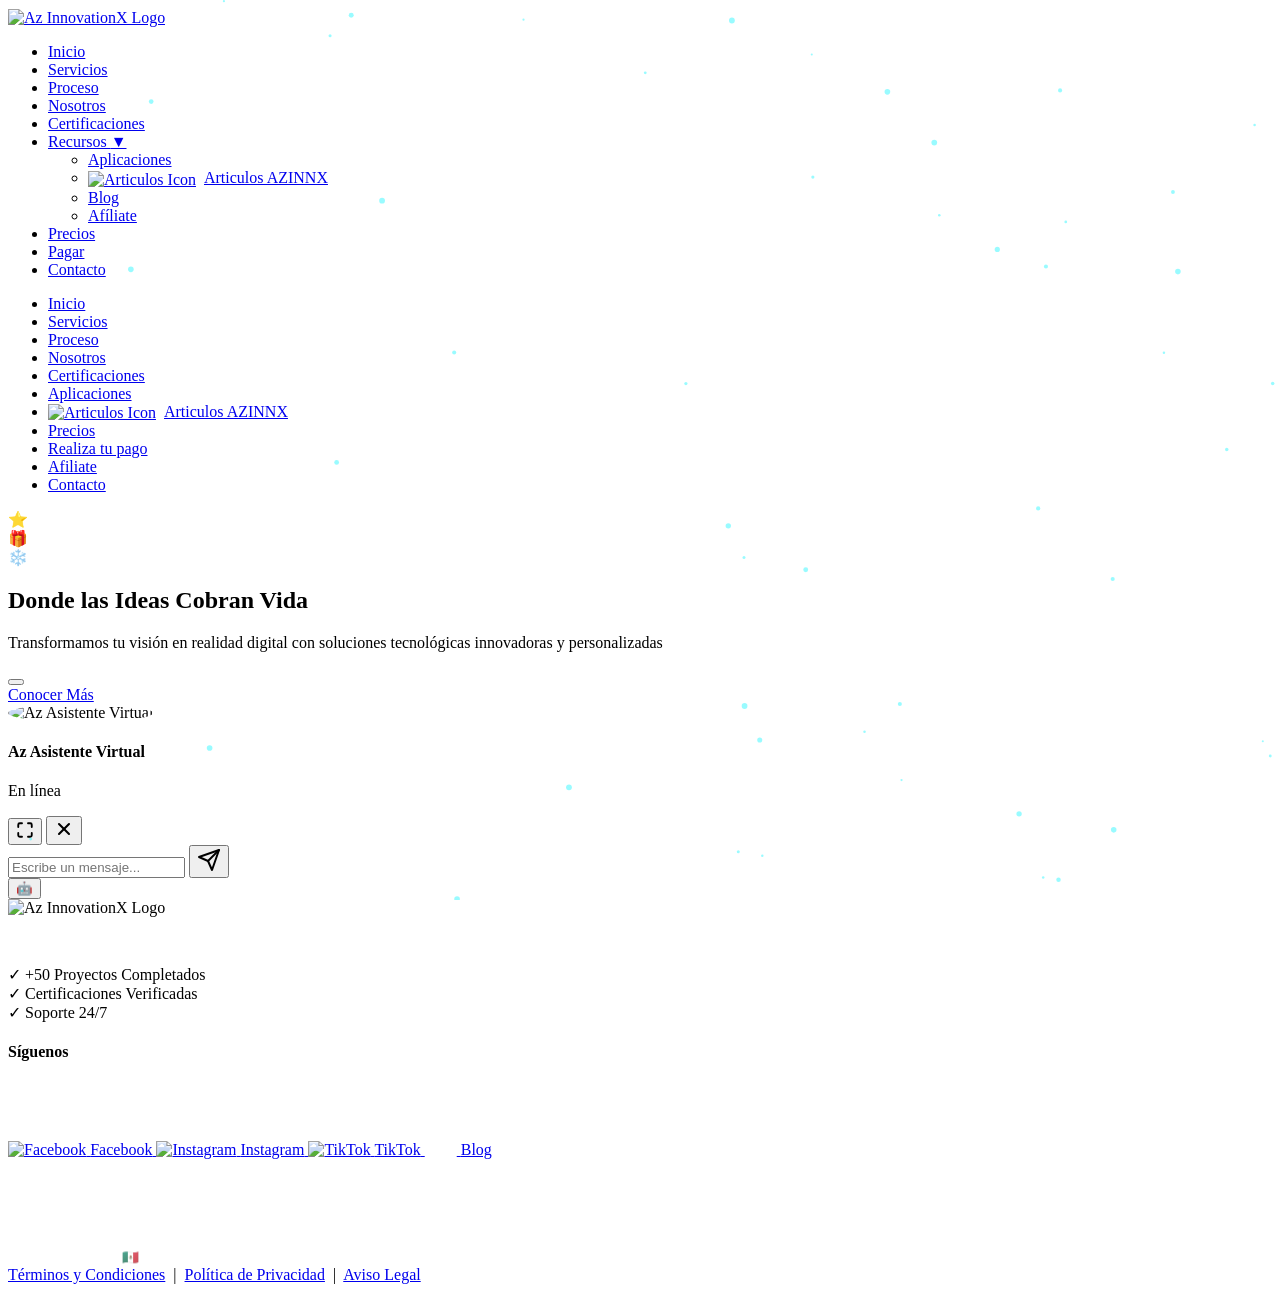
==== commit 92b51711: "fix: Resolve aggressive caching issues for Vercel deployment - Implemented asset versioning for CSS " ====
--- a/index.html
+++ b/index.html
@@ -1,8 +1,10 @@
 <!DOCTYPE html>
 <html lang="es">
-
 <head>
-  <meta charset="UTF-8">
+  <meta http-equiv="Cache-Control" content="no-cache, no-store, must-revalidate">
+  <meta http-equiv="Pragma" content="no-cache">
+  <meta http-equiv="Expires" content="0">
+    <meta charset="UTF-8">
   <meta name="google-site-verification" content="google10ce5c892887ce34.html" />
   <meta name="google-site-verification" content="dgEYbDRoIIdq6e_mAuLH1Ml50FbCnmeBexSEbU4Tu04" />
   <meta name="viewport" content="width=device-width, initial-scale=1.0, maximum-scale=5.0, user-scalable=yes">
@@ -10,8 +12,6 @@
   <link rel="icon" href="favicon.ico" type="image/x-icon">
   <link rel="icon" type="image/png" href="/favicon-512.png" sizes="512x512" />
   <link rel="apple-touch-icon" href="/favicon-512.png" />
-  <link rel="manifest" href="/manifest.json">
-  <meta name="theme-color" content="#3E92CC">
   <!-- OPTIMIZACIÓN: Carga de fuentes optimizada para un renderizado más rápido -->
   <!-- Carga optimizada de fuentes -->
   <link rel="preconnect" href="https://fonts.googleapis.com">
@@ -35,6 +35,9 @@
   <meta property="twitter:title" content="Az InnovationX - Donde las Ideas Cobran Vida">
   <meta property="twitter:description" content="Transformamos tu visión en realidad digital con soluciones tecnológicas innovadoras y personalizadas.">
   <meta property="twitter:image" content="https://i.ibb.co/gZLWHchp/a4b11b8d-45a9-4456-b035-c8f0bfe6133f.jpg">
+  <!-- ADDED: PWA Manifest and Theme Color -->
+  <link rel="manifest" href="/manifest.json">
+  <meta name="theme-color" content="#3E92CC">
 
   <!-- ADDED: Structured Data (Schema.org) para mejorar la comprensión de los motores de búsqueda -->
   <script type="application/ld+json">
@@ -86,1677 +89,69 @@
   }
 
   </script>
-<style>
-:root {
-  --primary-deep-blue: #0A2463;
-  --primary-electric-blue: #3E92CC;
-  --primary-teal: #1B998B;
-  --secondary-coral: #FF6B35;
-  --secondary-purple: #5D2E8C;
-  --secondary-dark-gray: #1A1D29;
-  --neutral-white: #FFFFFF;
-  --neutral-light-gray: #F4F6F8;
-  --neutral-medium-gray: #8892A6;
-  --accent-gold: #D4AF37;
-  --accent-cyan: #00F5FF;
-  --glass-bg: rgba(255, 255, 255, 0.08);
-  --glass-border: rgba(255, 255, 255, 0.15);
-  --blur-sutil: blur(12px);
-  --blur-deep: blur(20px);
-  --transition-smooth: all 0.4s cubic-bezier(0.4, 0, 0.2, 1);
-}
-
-
-html {
-  scroll-behavior: smooth;
-}
-
-*{margin:0;padding:0;box-sizing:border-box;-webkit-tap-highlight-color:transparent}
-body {
-  font-family: 'Inter', sans-serif;
-  line-height: 1.8;
-  color: var(--neutral-white);
-  background: linear-gradient(135deg, var(--secondary-dark-gray) 0%, var(--primary-deep-blue) 100%);
-  background-attachment: fixed;
-  overflow-x: hidden;
-  letter-spacing: 0.02em;
-  min-height: 100vh;
-  /* JULES OPTIMIZACIÓN: Tipografía fluida para mejor legibilidad en todo dispositivo */
-  font-size: clamp(0.95rem, 1vw + 0.5rem, 1.1rem);
-}
-
-/* JULES OPTIMIZACIÓN: Corrección para Safari iOS que no soporta background-attachment: fixed correctamente */
-@supports (-webkit-touch-callout: none) {
-  body {
-    background-attachment: scroll;
-  }
-}
-.container{max-width:1280px;margin:0 auto;padding:0 2rem}
-header {
-  background: rgba(10, 36, 99, 0.85);
-  backdrop-filter: var(--blur-sutil);
-  -webkit-backdrop-filter: var(--blur-sutil);
-  position: fixed;
-  width: 100%;
-  top: 0;
-  z-index: 1000;
-  transition: var(--transition-smooth);
-  border-bottom: 1px solid var(--glass-border);
-  box-shadow: 0 4px 30px rgba(0, 0, 0, 0.3);
-}
-nav{display:flex;justify-content:space-between;align-items:center;padding:1rem 0}
-.logo {
-  display: flex;
-  align-items: center;
-  filter: drop-shadow(0 2px 8px rgba(0, 245, 255, 0.3));
-  transition: var(--transition-smooth);
-}
-
-.logo:hover {
-  transform: scale(1.05);
-  filter: drop-shadow(0 4px 12px rgba(0, 245, 255, 0.5));
-}
-.nav-links {
-  display: none;
-  flex-direction: column;
-  position: absolute;
-  top: 100%;
-  left: 0;
-  width: 100%;
-  background: linear-gradient(180deg, rgba(10, 36, 99, 0.98), rgba(26, 26, 46, 0.95));
-  backdrop-filter: var(--blur-deep);
-  -webkit-backdrop-filter: var(--blur-deep);
-  padding: 1.5rem 0;
-  box-shadow: 0 10px 30px rgba(0, 0, 0, 0.4);
-  gap: 0.8rem;
-  list-style: none;
-  border-bottom: 1px solid var(--glass-border);
-}
-.nav-links.active{display:flex}
-.nav-links.active li{margin:0;text-align:center}
-.nav-links a{color:#fff;text-decoration:none;transition:all .3s ease;position:relative;font-weight:500;letter-spacing:.03em;text-transform:uppercase;font-size:0.95rem;padding:1rem 0;display:block;min-height:44px;} /* JULES OPTIMIZACIÓN: Área táctil de al menos 44px */
-.nav-links a:hover {
-  color: var(--accent-cyan);
-}
-
-.nav-links a::after {
-  content: '';
-  position: absolute;
-  width: 0;
-  height: 2px;
-  bottom: -2px;
-  left: 0;
-  background: linear-gradient(45deg, var(--accent-cyan), var(--primary-electric-blue));
-  transition: width 0.3s ease;
-}
-.nav-links a:hover::after{width:100%}
-.mobile-menu{display:flex;flex-direction:column;justify-content:center;cursor:pointer;z-index:1001;padding:10px;min-width:44px;min-height:44px;} /* JULES OPTIMIZACIÓN: Touch target accesible */
-.mobile-menu span{width:24px;height:3px;background:var(--neutral-white);margin:3px 0;transition:.3s;border-radius:2px}
-
-/* JULES OPTIMIZACIÓN: Animación de bienvenida para el primer mensaje */
-.welcome-msg-anim {
-  animation: welcomeBounce 0.8s cubic-bezier(0.36, 0, 0.66, -0.56) both;
-}
-
-@keyframes welcomeBounce {
-  0% { opacity: 0; transform: translateY(20px) scale(0.8); }
-  50% { opacity: 1; transform: translateY(-10px) scale(1.05); }
-  100% { opacity: 1; transform: translateY(0) scale(1); }
-}
-.mobile-menu.active span:nth-child(1){transform:rotate(-45deg) translate(-4px,5px)}
-.mobile-menu.active span:nth-child(2){opacity:0}
-.mobile-menu.active span:nth-child(3){transform:rotate(45deg) translate(-4px,-5px)}
-.section-with-bg{position:relative;background-size:cover;background-position:center;background-repeat:no-repeat;padding:6rem 0;text-align:center}
-.section-with-bg::before{content:'';position:absolute;top:0;left:0;right:0;bottom:0;background:linear-gradient(135deg,rgba(10,15,30,0.95) 0,rgba(26,26,46,0.85) 100%);z-index:1}
-.section-with-bg .container{position:relative;z-index:2}
-.hero{min-height:100vh;display:flex;align-items:center;justify-content:center;text-align:center;position:relative;overflow:hidden;background-image:url('https://i.ibb.co/mCLbxQwg/Generated-Image-October-18-2025-10-13-AM.png');background-size:cover;background-position:center;background-repeat:no-repeat;background-attachment:scroll}
-.hero::before {
-  content: '';
-  position: absolute;
-  top: 0;
-  left: 0;
-  right: 0;
-  bottom: 0;
-  background: linear-gradient(135deg, rgba(10, 36, 99, 0.9) 0%, rgba(26, 29, 41, 0.8) 100%);
-  animation: float 20s ease-in-out infinite;
-  z-index: 1;
-}
-@keyframes float{0%,100%{transform:translateY(0) translateX(0)}
-25%{transform:translateY(-15px) translateX(10px)}
-50%{transform:translateY(0) translateX(-10px)}
-75%{transform:translateY(15px) translateX(5px)}
-}
-.hero-content{position:relative;z-index:2;padding:2rem 1rem}
-.hero h1 {
-  font-size: clamp(2rem, 8vw, 3.5rem);
-  margin-bottom: 1rem;
-  background: linear-gradient(135deg, var(--neutral-white) 30%, var(--accent-cyan));
-  -webkit-background-clip: text;
-  -webkit-text-fill-color: transparent;
-  background-clip: text;
-  text-shadow: 0 4px 15px rgba(0, 0, 0, 0.3);
-  font-weight: 800;
-  letter-spacing: -0.02em;
-  line-height: 1.2;
-}
-.hero p{font-size:1.1rem;margin-bottom:2rem;opacity:.9;line-height:1.5;padding:0 1rem}
-.video-container{position:relative;overflow:hidden;width:100%;max-width:560px;margin:2rem auto 0;border-radius:15px;box-shadow:0 10px 30px rgba(0,0,0,0.4);transition:transform .4s ease;animation:pulse-glow-video-dm 3s ease-in-out infinite;border:2px solid rgba(62, 146, 204,0.4)}
-.video-container:hover{transform:scale(1.02)}
-.video-container::after{content:'';display:block;padding-bottom:177.78%}
-.video-container iframe{position:absolute;top:0;left:0;width:100%;height:100%;border-radius:13px}
-.cta-button {
-  display: inline-block;
-  padding: 16px 32px;
-  background: linear-gradient(135deg, var(--primary-electric-blue), var(--accent-cyan));
-  color: var(--neutral-white);
-  text-decoration: none;
-  border-radius: 50px;
-  font-weight: 700;
-  transition: var(--transition-smooth);
-  box-shadow: 0 8px 32px rgba(0, 245, 255, 0.3);
-  animation: slideInUp 1s ease-out 0.6s both;
-  position: relative;
-  overflow: hidden;
-  z-index: 1;
-  letter-spacing: 0.05em;
-  text-transform: uppercase;
-  font-size: 0.85rem;
-  margin-top: 2rem;
-  border: 1px solid rgba(255, 255, 255, 0.1);
-}
-
-.cta-button:hover {
-  transform: translateY(-4px) scale(1.02);
-  box-shadow: 0 12px 40px rgba(0, 245, 255, 0.5);
-  background: linear-gradient(135deg, var(--accent-cyan), var(--primary-electric-blue));
-}
-.cta-button::before{content:'';position:absolute;top:0;left:-100%;width:100%;height:100%;background:linear-gradient(90deg,transparent,rgba(255,255,255,0.2),transparent);transition:left .5s;z-index:-1}
-.cta-button:hover::before{left:100%}
-@keyframes slideInUp{from{opacity:0;transform:translateY(40px)}
-to{opacity:1;transform:translateY(0)}
-}
-.custom-cursor{width:20px;height:20px;border:2px solid rgba(62, 146, 204,0.8);background:rgba(255,107,53,0.1);border-radius:50%;position:fixed;transform:translate(-50%,-50%);pointer-events:none;z-index:9999;transition:transform .1s ease-out,background-color .2s ease,width .2s ease,height .2s ease;box-shadow:0 0 15px rgba(62, 146, 204,0.6)}
-.custom-cursor.hover{transform:translate(-50%,-50%) scale(1.5);background:rgba(62, 146, 204,0.3)}
-.text-reveal-container{overflow:hidden}
-.hero h1,.hero p{transition:transform 1.2s cubic-bezier(0.165,0.84,0.44,1)}
-.text-reveal-container.visible h1,.text-reveal-container.visible p{transform:translateY(0)}
-@keyframes pulse-glow-video-dm{0%{box-shadow:0 0 20px rgba(62, 146, 204,0.5)}
-50%{box-shadow:0 0 40px rgba(62, 146, 204,0.7)}
-100%{box-shadow:0 0 20px rgba(62, 146, 204,0.5)}
-}
-section{padding:6rem 0;position:relative}
-.section-title{text-align:center;font-size:clamp(2rem,4vw,2.75rem);margin-bottom:3rem;font-weight:800;letter-spacing:-0.02em;background:linear-gradient(45deg,#fff,var(--accent-gold));-webkit-background-clip:text;-webkit-text-fill-color:transparent;background-clip:text;text-shadow:0 4px 15px rgba(0,0,0,0.2);position:relative;z-index:2;padding:0 1rem}
-#pagos .section-subtitle{position:relative;z-index:2;color:#fff;text-align:center;max-width:600px;margin:-1.5rem auto 2.5rem}
-.services-grid{display:grid;grid-template-columns:repeat(auto-fit,minmax(min(100%, 280px),1fr));gap:1.5rem;margin-top:2rem} /* JULES OPTIMIZACIÓN: Evita desbordamiento horizontal en móviles muy pequeños */
-.service-card {
-  background: var(--glass-bg);
-  backdrop-filter: var(--blur-deep);
-  -webkit-backdrop-filter: var(--blur-deep);
-  border: 1px solid var(--glass-border);
-  border-radius: 24px;
-  padding: 2.5rem;
-  text-align: center;
-  transition: var(--transition-smooth);
-  position: relative;
-  overflow: hidden;
-  box-shadow: 0 15px 35px rgba(0, 0, 0, 0.4);
-  opacity: 0;
-  transform: translateY(30px);
-}
-.service-card.visible{opacity:1;transform:translateY(0)}
-.service-card .service-icon{text-shadow:0 0 10px rgba(62, 146, 204,0.6);transition:transform .3s ease;font-size:2.5rem}
-.service-card .service-image{max-width:90%;height:auto;margin-top:1rem;border-radius:8px;border:1px solid rgba(255,255,255,0.1);transition:transform .3s ease}
-.service-card:hover{transform:translateY(-8px);box-shadow:0 20px 40px rgba(0,0,0,0.4),0 0 20px rgba(62, 146, 204,0.3);border-color:rgba(62, 146, 204,0.6)}
-.service-card:hover .service-icon{transform:scale(1.1)}
-.service-card:hover .service-image{transform:scale(1.03)}
-@keyframes subtle-float{0%,100%{transform:translateY(0)}
-50%{transform:translateY(-6px)}
-}
-.service-icon{animation:subtle-float 6s ease-in-out infinite}
-.service-card h3 {
-  font-size: 1.4rem;
-  font-weight: 700;
-  letter-spacing: -0.01em;
-  margin-bottom: 0.8rem;
-  color: var(--accent-cyan);
-  text-shadow: 0 2px 8px rgba(0, 245, 255, 0.3);
-}
-.service-card p {
-  font-size: 0.95rem;
-  line-height: 1.6;
-  opacity: 0.85;
-  margin-bottom: 1.5rem;
-  color: rgba(255, 255, 255, 0.9);
-}
-
-.service-icon-wrapper {
-  width: 60px;
-  height: 60px;
-  background: rgba(62, 146, 204, 0.1);
-  border-radius: 16px;
-  display: flex;
-  align-items: center;
-  justify-content: center;
-  margin: 0 auto 1.5rem;
-  border: 1px solid rgba(62, 146, 204, 0.2);
-  transition: var(--transition-smooth);
-}
-
-.service-card:hover .service-icon-wrapper {
-  background: rgba(62, 146, 204, 0.2);
-  border-color: var(--accent-cyan);
-  transform: scale(1.1) rotate(5deg);
-}
-
-.service-icon-wrapper svg {
-  width: 32px;
-  height: 32px;
-  stroke: var(--accent-cyan);
-  filter: drop-shadow(0 0 8px rgba(0, 245, 255, 0.5));
-}
-@media(max-width:768px){.service-card .service-card-content{display:flex;flex-direction:column;align-items:center;height:100%}
-}
-.steps-section{background:linear-gradient(135deg,rgba(10,15,30,0.8),rgba(26,26,46,0.7));border-top:1px solid rgba(255,107,53,0.2);border-bottom:1px solid rgba(255,107,53,0.2)}
-.steps-grid {
-  display: grid;
-  grid-template-columns: repeat(auto-fit, minmax(280px, 1fr));
-  gap: 2.5rem;
-  margin-top: 3rem;
-  position: relative;
-}
-
-@media (min-width: 1024px) {
-  .steps-grid::before {
-    content: '';
-    position: absolute;
-    top: 50%;
-    left: 0;
-    right: 0;
-    height: 2px;
-    background: linear-gradient(90deg, transparent, var(--primary-electric-blue), transparent);
-    z-index: 0;
-    transform: translateY(-50%);
-  }
-}
-
-.step-card {
-  background: rgba(255, 255, 255, 0.03);
-  backdrop-filter: blur(15px);
-  -webkit-backdrop-filter: blur(15px);
-  border: 1px solid rgba(255, 255, 255, 0.08);
-  border-radius: 24px;
-  padding: 2.5rem 2rem;
-  transition: all 0.4s cubic-bezier(0.4, 0, 0.2, 1);
-  position: relative;
-  box-shadow: 0 15px 35px rgba(0, 0, 0, 0.3);
-  z-index: 1;
-}
-
-.step-card:hover {
-  transform: translateY(-10px);
-  border-color: var(--accent-cyan);
-  background: rgba(255, 255, 255, 0.06);
-  box-shadow: 0 20px 40px rgba(0, 0, 0, 0.5), 0 0 15px rgba(0, 245, 255, 0.2);
-}
-
-.step-number {
-  position: absolute;
-  top: -20px;
-  left: 2rem;
-  width: 48px;
-  height: 48px;
-  background: linear-gradient(135deg, var(--primary-electric-blue), var(--accent-cyan));
-  border-radius: 16px;
-  display: flex;
-  align-items: center;
-  justify-content: center;
-  font-weight: 800;
-  color: white;
-  font-size: 1.2rem;
-  box-shadow: 0 8px 20px rgba(0, 245, 255, 0.3);
-  transition: transform 0.3s ease;
-}
-
-.step-card:hover .step-number {
-  transform: scale(1.1) rotate(5deg);
-}
-
-.step-card h3 {
-  margin-top: 1rem;
-  margin-bottom: 1rem;
-  color: var(--accent-cyan);
-  font-size: 1.4rem;
-  font-weight: 800;
-  letter-spacing: -0.01em;
-  text-shadow: 0 2px 10px rgba(0, 245, 255, 0.2);
-}
-
-.step-card p {
-  font-size: 1rem;
-  line-height: 1.7;
-  opacity: 0.85;
-}
-.bento-grid {
-  display: grid;
-  grid-template-columns: repeat(auto-fit, minmax(300px, 1fr));
-  gap: 1.5rem;
-  margin-top: 2rem;
-}
-
-@media (min-width: 1024px) {
-  .bento-grid {
-    grid-template-columns: repeat(3, 1fr);
-    grid-template-rows: repeat(2, auto);
-  }
-  .box-1 { grid-column: span 2; }
-  .box-2 { grid-column: span 1; }
-  .box-3 { grid-column: span 1; }
-  .box-4 { grid-column: span 2; }
-  .box-5 { grid-column: span 3; }
-}
-
-#nosotros .section-title {
-  background: linear-gradient(90deg, var(--accent-gold), #fff, var(--primary-electric-blue));
-  background-size: 200% auto;
-  -webkit-background-clip: text;
-  -webkit-text-fill-color: transparent;
-  background-clip: text;
-  animation: shimmer 5s linear infinite;
-}
-
-@keyframes shimmer {
-  to { background-position: 200% center; }
-}
-
-.bento-box {
-  background: linear-gradient(135deg, rgba(255, 255, 255, 0.1), rgba(255, 255, 255, 0.05));
-  backdrop-filter: blur(20px);
-  -webkit-backdrop-filter: blur(20px);
-  border: 1px solid rgba(255, 255, 255, 0.2);
-  border-radius: 24px;
-  padding: 2rem;
-  position: relative;
-  overflow: hidden;
-  transition: all 0.5s cubic-bezier(0.23, 1, 0.320, 1);
-  box-shadow: 0 15px 35px rgba(0, 0, 0, 0.4);
-  opacity: 0;
-  transform: translateY(30px);
-}
-
-.bento-box.visible {
-  opacity: 1;
-  transform: translateY(0);
-}
-
-.bento-box:hover {
-  transform: translateY(-8px) scale(1.01);
-  box-shadow: 0 20px 45px rgba(0, 0, 0, 0.5), 0 0 20px rgba(62, 146, 204, 0.3);
-  border-color: rgba(62, 146, 204, 0.6);
-}
-
-.bento-box h3 {
-  color: var(--accent-cyan);
-  margin-bottom: 1rem;
-  font-size: 1.5rem;
-  font-weight: 800;
-  letter-spacing: -0.02em;
-  text-shadow: 0 2px 10px rgba(0, 245, 255, 0.3);
-}
-
-.bento-box p {
-  line-height: 1.8;
-  opacity: 0.9;
-  font-size: 1.05rem;
-  color: rgba(255, 255, 255, 0.95);
-}
-
-.bento-icon {
-  position: absolute;
-  top: 1.5rem;
-  right: 1.5rem;
-  width: 44px;
-  height: 44px;
-  opacity: 0.5;
-  transition: var(--transition-smooth);
-}
-
-.bento-icon svg {
-  width: 100%;
-  height: 100%;
-  stroke: var(--accent-cyan);
-}
-
-.bento-box:hover .bento-icon {
-  opacity: 1;
-  transform: scale(1.1) rotate(-5deg);
-}
-
-.box-3 {
-  display: flex;
-  align-items: center;
-  justify-content: center;
-  text-align: center;
-  font-size: 1.25rem;
-  font-weight: 700;
-  padding: 3rem 2rem;
-  background: linear-gradient(135deg, rgba(62, 146, 204, 0.2), rgba(0, 245, 255, 0.1));
-}
-
-.box-4 {
-  display: flex;
-  justify-content: space-around;
-  align-items: center;
-  flex-wrap: wrap;
-  gap: 2rem;
-  padding: 3rem 2rem;
-}
-.stat {
-  text-align: center;
-  padding: 1.2rem;
-  border-radius: 16px;
-  background: rgba(62, 146, 204, 0.1);
-  border: 1px solid rgba(62, 146, 204, 0.2);
-  transition: var(--transition-smooth);
-  min-width: 130px;
-}
-.stat:hover {
-  transform: translateY(-5px);
-  box-shadow: 0 10px 25px rgba(0, 245, 255, 0.2);
-  background: rgba(62, 146, 204, 0.2);
-  border-color: var(--accent-cyan);
-}
-.stat-number{font-size:1.8rem;font-weight:800;background:linear-gradient(45deg,var(--accent-gold),#fff);-webkit-background-clip:text;-webkit-text-fill-color:transparent;background-clip:text;text-shadow:0 2px 8px rgba(255,165,0,0.4);display:block}
-.stat-label{font-size:.85rem;opacity:.8}
-.deco-shape{position:absolute;background:linear-gradient(45deg,rgba(255,107,53,0.2),rgba(140,76,158,0.2));border-radius:50%;filter:blur(20px);z-index:-1}
-.shape-1{width:100px;height:100px;top:-30px;left:-30px}
-.shape-2{width:80px;height:80px;bottom:-30px;right:-30px}
-.shape-3{width:60px;height:60px;top:50%;left:50%;transform:translate(-50%,-50%)}
-.about-content{display:grid;grid-template-columns:1fr;gap:2rem;align-items:center;margin-top:1.5rem}
-.about-text{font-size:1rem;line-height:1.7}
-.about-stats{display:grid;grid-template-columns:repeat(2,1fr);gap:1rem}
-.stat-card{background:rgba(255,107,53,0.1);border-radius:10px;padding:1.2rem;text-align:center;border:1px solid rgba(255,107,53,0.2)}
-.stat-number{font-size:1.8rem;font-weight:bold;color:var(--primary-electric-blue)}
-#solicitudes .section-title{position:relative;z-index:3;background:linear-gradient(90deg,var(--accent-gold),#fff,var(--primary-electric-blue),#fff,var(--accent-gold));background-size:400% 100%;-webkit-background-clip:text;-webkit-text-fill-color:transparent;background-clip:text;animation:title-shimmer 8s linear infinite}
-@keyframes title-shimmer{from{background-position:0 0}
-to{background-position:-200% 0}
-}
-.solicitudes-ambient-bg{position:absolute;top:0;left:0;width:100%;height:100%;background:radial-gradient(circle at var(--mouse-x,50%) var(--mouse-y,50%),rgba(255,107,53,0.15),transparent 40%);z-index:1;transition:background .2s ease-out}
-.form-frame{position:absolute;top:-15px;left:-15px;right:-15px;bottom:-15px;border:2px solid rgba(62, 146, 204,0.4);border-radius:25px;pointer-events:none;animation:pulse-border-dm 5s ease-in-out infinite}
-@keyframes pulse-border-dm{0%,100%{border-color:rgba(62, 146, 204,0.4);box-shadow:0 0 25px rgba(255,107,53,0.2)}
-50%{border-color:rgba(62, 146, 204,0.7);box-shadow:0 0 35px rgba(62, 146, 204,0.4)}
-}
-.contact-form{background:linear-gradient(135deg,rgba(255,255,255,0.05),rgba(255,255,255,0.02));backdrop-filter:blur(25px);-webkit-backdrop-filter:blur(25px);border-radius:24px;padding:3rem;border:1px solid rgba(255,255,255,0.1);box-shadow:0 20px 40px rgba(0,0,0,0.3)}
-.form-row{display:grid;grid-template-columns:1fr;gap:1.5rem}
-.form-group{margin-bottom:0}
-.form-group label{display:block;margin-bottom:.5rem;color:var(--primary-electric-blue);font-weight:500;font-size:.9rem}
-.form-group input,.form-group textarea,.form-group select{width:100%;padding:1rem;background:rgba(0,0,0,0.2);border:1px solid rgba(255,255,255,0.1);border-radius:12px;color:white;font-size:1rem;transition:all .3s ease;-webkit-appearance:none;appearance:none}
-.form-group select{background-image:url("data:image/svg+xml,%3Csvg xmlns='http://www.w3.org/2000/svg' width='12' height='8' viewBox='0 0 12 8'%3E%3Cpath fill='%23ffffff' d='M6 8L0 2h12z'/%3E%3C/svg%3E");background-repeat:no-repeat;background-position:right 14px center;padding-right:40px}
-.form-group select option{background:#1a1a2e;color:white}
-.form-group input:focus,.form-group textarea:focus,.form-group select:focus{outline:0;border-color:rgba(62, 146, 204,0.8);box-shadow:0 0 0 4px rgba(255,107,53,0.2)}
-.form-group input::placeholder,.form-group textarea::placeholder{color:rgba(255,255,255,0.6);font-size:.9rem}
-.form-group textarea{min-height:100px;resize:vertical}
-.submit-btn{width:100%;padding:1rem 2rem;background:linear-gradient(45deg,var(--primary-electric-blue),var(--accent-gold));color:white;border:0;border-radius:12px;font-size:1rem;font-weight:700;cursor:pointer;transition:all .3s ease;letter-spacing:.05em;text-transform:uppercase}
-.submit-btn:hover{transform:translateY(-3px);box-shadow:0 10px 20px rgba(62, 146, 204,0.4)}
-.submit-btn:disabled{opacity:.7;cursor:not-allowed;transform:none}
-.success-message{display:none;background:rgba(34,197,94,0.15);border:1px solid rgba(34,197,94,0.4);color:#22c55e;padding:16px;border-radius:12px;margin-top:1.2rem;text-align:center;animation:slideIn .5s ease;font-weight:500;letter-spacing:.01em;box-shadow:0 5px 15px rgba(34,197,94,0.2);font-size:.9rem}
-.error-message{display:none;background:rgba(239,68,68,0.15);border:1px solid rgba(239,68,68,0.4);color:#ef4444;padding:16px;border-radius:12px;margin-top:1.2rem;text-align:center;animation:slideIn .5s ease;font-weight:500;letter-spacing:.01em;box-shadow:0 5px 15px rgba(239,68,68,0.2);font-size:.9rem}
-@keyframes slideIn{from{opacity:0;transform:translateY(-20px)}
-to{opacity:1;transform:translateY(0)}
-}
-.loading{display:inline-block;width:18px;height:18px;border:2px solid rgba(255,255,255,0.3);border-radius:50%;border-top-color:#fff;animation:spin 1s ease-in-out infinite;margin-right:8px}
-@keyframes spin{to{transform:rotate(360deg)}
-}
-.form-group input.valid,.form-group select.valid,.form-group textarea.valid{border-color:#22c55e}
-.form-group input.invalid,.form-group select.invalid,.form-group textarea.invalid{border-color:#ef4444}
-#contacto .section-title{text-shadow:0 0 15px rgba(62, 146, 204,0.7),0 0 8px rgba(62, 146, 204,0.5);font-weight:800;letter-spacing:-0.01em}
-.contact-section{background-image:url('https://i.ibb.co/8D12BWNX/45405a22b539b3cbfe5fe96846324dc1.gif');background-size:cover;background-position:center;background-repeat:no-repeat;position:relative;background-attachment:scroll;padding:4rem 0}
-.contact-info{perspective:1000px}
-.contact-item{background:linear-gradient(135deg,rgba(255,255,255,0.08),rgba(255,255,255,0.04));backdrop-filter:blur(15px);-webkit-backdrop-filter:blur(15px);padding:1.5rem;border-radius:15px;display:flex;align-items:center;border:1px solid rgba(255,255,255,0.15);transition:all .4s cubic-bezier(0.175,0.885,0.32,1.275);transform-style:preserve-3d;box-shadow:0 8px 20px rgba(0,0,0,0.2),0 0 5px rgba(62, 146, 204,0.3);position:relative;opacity:0;transform:translateY(30px);margin-bottom:1rem}
-.contact-item.visible{opacity:1;transform:translateY(0) rotateY(-5deg) rotateX(3deg)}
-.contact-item::before{content:'';position:absolute;top:0;left:0;right:0;bottom:0;border-radius:15px;background:linear-gradient(135deg,rgba(255,107,53,0.1),transparent);opacity:0;transition:opacity .4s ease;z-index:1;pointer-events:none}
-.contact-item:hover{transform:translateY(0) rotateY(0) rotateX(0) translateZ(20px) scale(1.03);border-color:rgba(62, 146, 204,0.5);box-shadow:0 15px 30px rgba(0,0,0,0.4),0 0 15px rgba(62, 146, 204,0.6)}
-.contact-item:hover::before{opacity:1}
-.contact-icon{filter:drop-shadow(0 0 6px rgba(62, 146, 204,0.5));transition:transform .3s ease;font-size:1.8rem;margin-right:1rem;color:var(--primary-electric-blue)}
-.contact-item:hover .contact-icon{transform:scale(1.15);filter:drop-shadow(0 0 10px rgba(62, 146, 204,0.7))}
-.contact-item a{z-index:2;color:#fff;text-decoration:none;font-weight:500;transition:color .3s ease;letter-spacing:.01em;font-size:.95rem}
-.contact-item a:hover{color:var(--primary-electric-blue);text-shadow:0 0 8px rgba(62, 146, 204,0.5)}
-.site-footer{background-image:url('https://i.ibb.co/84ffsSxc/Power-BI-gif-header.gif');background-size:cover;background-position:center;background-repeat:no-repeat;position:relative;background-color:#0a0a0a;padding:4rem 0;border-top:1px solid rgba(255,107,53,0.2);z-index:1}
-.site-footer::before{content:'';position:absolute;top:0;left:0;right:0;bottom:0;background-color:rgba(10,15,30,0.8);z-index:-1}
-.footer-grid{display:grid;grid-template-columns:repeat(auto-fit,minmax(200px,1fr));gap:2.5rem;margin-bottom:3rem}
-.footer-logo{height:40px;margin-bottom:1rem}
-.footer-tagline{font-size:.9rem;opacity:.7;line-height:1.6}
-.footer-column-title{font-size:1.1rem;font-weight:600;color:var(--primary-electric-blue);margin-bottom:1.5rem;letter-spacing:.05em;text-transform:uppercase}
-.footer-links{list-style:none;padding:0;margin:0;display:flex;flex-direction:column;gap:.8rem}
-.footer-links a{color:rgba(255,255,255,0.8);text-decoration:none;transition:color .3s ease}
-.footer-links a:hover{color:var(--primary-electric-blue)}
-.social-icons{display:flex;gap:1rem}
-.social-icons a img{transition:transform .3s ease}
-.social-icons a:hover img{transform:scale(1.15)}
-.footer-bottom{border-top:1px solid rgba(255,255,255,0.1);padding-top:2rem;display:flex;justify-content:space-between;align-items:center;flex-wrap:wrap;gap:1rem}
-.copyright{font-size:.85rem;opacity:.6}
-.footer-contact-methods{display:flex;gap:1.5rem}
-.contact-method-item{display:flex;align-items:center;gap:.5rem;color:rgba(255,255,255,0.8);text-decoration:none;transition:color .3s ease}
-.contact-method-item:hover{color:var(--primary-electric-blue)}
-@keyframes shake{0%,100%{transform:rotate(0) scale(1.1)}
-25%{transform:rotate(6deg) scale(1.1)}
-75%{transform:rotate(-6deg) scale(1.1)}
-}
-@keyframes wiggle{0%,100%{transform:skewX(0) scale(1.1)}
-50%{transform:skewX(-12deg) scale(1.1)}
-}
-@keyframes pulse-glow-dm{0%,100%{transform:scale(1.1);filter:drop-shadow(0 0 6px rgba(62, 146, 204,0.5))}
-50%{transform:scale(1.15);filter:drop-shadow(0 0 10px rgba(62, 146, 204,0.8))}
-}
-@keyframes jiggle{0%,100%{transform:translate(0,0) scale(1.1)}
-25%{transform:translate(1px,-1px) scale(1.1)}
-50%{transform:translate(-1px,1px) scale(1.1)}
-75%{transform:translate(1px,1px) scale(1.1)}
-}
-@keyframes swing-bag{0%,100%{transform:rotate(0) scale(1.1)}
-50%{transform:rotate(8deg) scale(1.1)}
-}
-.contact-item:nth-child(1):hover .contact-icon{animation:shake .4s ease-in-out}
-.contact-item:nth-child(2):hover .contact-icon{animation:wiggle .5s ease-in-out}
-.contact-item:nth-child(3):hover .contact-icon{animation:pulse-glow-dm .6s ease-in-out}
-.contact-item:nth-child(4):hover .contact-icon{animation:jiggle .3s linear infinite}
-.contact-item:nth-child(5):hover .contact-icon{animation:pulse-glow-dm .6s ease-in-out}
-.contact-item:nth-child(6):hover .contact-icon{animation:swing-bag .5s ease-in-out}
-.contact-item:hover{transform:translateY(-5px);background:rgba(255,107,53,0.1);border-color:var(--primary-electric-blue)}
-.contact-icon{font-size:1.8rem;margin-right:1rem;color:var(--primary-electric-blue)}
-.contact-item a{color:#fff;text-decoration:none;transition:color .3s ease}
-.contact-item a:hover{color:var(--primary-electric-blue)}
-/* JULES MEJORA: Diseño Chatbot Moderno Glassmorphism */
-#chatbot-container {
-  position: fixed;
-  bottom: 25px;
-  right: 25px;
-  z-index: 99999;
-  display: flex;
-  flex-direction: column;
-  align-items: flex-end;
-}
-
-#chatbot-toggle {
-  width: 65px;
-  height: 65px;
-  background: linear-gradient(135deg, var(--primary-electric-blue), var(--accent-cyan));
-  border: none;
-  border-radius: 50%;
-  cursor: pointer;
-  display: flex;
-  align-items: center;
-  justify-content: center;
-  box-shadow: 0 10px 30px rgba(62, 146, 204, 0.5);
-  transition: var(--transition-smooth);
-  position: relative;
-  animation: pulse-glow-neon 2s infinite;
-}
-
-@keyframes pulse-glow-neon {
-  0% { box-shadow: 0 0 0 0 rgba(0, 245, 255, 0.4); transform: scale(1); }
-  50% { box-shadow: 0 0 0 20px rgba(0, 245, 255, 0); transform: scale(1.05); }
-  100% { box-shadow: 0 0 0 0 rgba(0, 245, 255, 0.4); transform: scale(1); }
-}
-
-#chatbot-toggle:hover {
-  transform: scale(1.1) rotate(5deg);
-  filter: brightness(1.2);
-}
-
-#chatbot-toggle .notification-badge {
-  position: absolute;
-  top: -5px;
-  right: -5px;
-  background: #ff3e3e;
-  color: white;
-  font-size: 12px;
-  font-weight: bold;
-  width: 24px;
-  height: 24px;
-  border-radius: 50%;
-  display: flex;
-  align-items: center;
-  justify-content: center;
-  border: 2px solid #fff;
-  animation: bounce-badge 2s infinite;
-}
-
-@keyframes bounce-badge {
-  0%, 20%, 50%, 80%, 100% { transform: translateY(0); }
-  40% { transform: translateY(-6px); }
-  60% { transform: translateY(-3px); }
-}
-
-#chatbot-window {
-  width: 400px;
-  height: 600px;
-  max-width: 90vw;
-  max-height: 80vh;
-  background: rgba(10, 36, 99, 0.75);
-  backdrop-filter: blur(25px) saturate(180%);
-  -webkit-backdrop-filter: blur(25px) saturate(180%);
-  border: 1px solid rgba(255, 255, 255, 0.2);
-  border-radius: 24px;
-  display: none;
-  flex-direction: column;
-  overflow: hidden;
-  margin-bottom: 20px;
-  box-shadow: 0 25px 50px rgba(0, 0, 0, 0.4);
-  animation: slideInUp-chat 0.4s cubic-bezier(0.175, 0.885, 0.32, 1.275);
-}
-
-#chatbot-window.active { display: flex; }
-
-#chatbot-header {
-  padding: 1.5rem;
-  background: linear-gradient(90deg, rgba(62, 146, 204, 0.3), rgba(0, 245, 255, 0.2));
-  border-bottom: 1px solid rgba(255, 255, 255, 0.1);
-  display: flex;
-  align-items: center;
-  justify-content: space-between;
-}
-
-#chatbot-header .bot-info {
-  display: flex;
-  align-items: center;
-  gap: 12px;
-}
-
-#chatbot-header .avatar {
-  width: 45px;
-  height: 45px;
-  background: linear-gradient(135deg, var(--primary-electric-blue), var(--accent-cyan));
-  border-radius: 50%;
-  display: flex;
-  align-items: center;
-  justify-content: center;
-  font-weight: 800;
-  color: white;
-  box-shadow: 0 4px 15px rgba(0, 245, 255, 0.3);
-  border: 2px solid rgba(255, 255, 255, 0.2);
-}
-
-#chatbot-header h4 { margin: 0; font-size: 1.1rem; color: #fff; }
-#chatbot-header p { margin: 0; font-size: 0.8rem; color: var(--accent-cyan); font-weight: 600; }
-
-#chatbot-messages {
-  flex: 1;
-  padding: 1.5rem;
-  overflow-y: auto;
-  display: flex;
-  flex-direction: column;
-  gap: 15px;
-  scrollbar-width: thin;
-  scrollbar-color: var(--primary-electric-blue) transparent;
-}
-
-#chatbot-messages::-webkit-scrollbar { width: 6px; }
-#chatbot-messages::-webkit-scrollbar-thumb { background: var(--primary-electric-blue); border-radius: 10px; }
-
-.chat-message {
-  max-width: 85%;
-  padding: 12px 16px;
-  border-radius: 18px;
-  font-size: 0.95rem;
-  line-height: 1.5;
-  position: relative;
-  animation: messageAppear 0.3s ease-out;
-}
-
-@keyframes messageAppear {
-  from { opacity: 0; transform: translateY(10px) scale(0.95); }
-  to { opacity: 1; transform: translateY(0) scale(1); }
-}
-
-.bot-message-wrapper {
-  display: flex;
-  gap: 10px;
-  align-self: flex-start;
-}
-
-.bot-avatar-msg {
-  width: 32px;
-  height: 32px;
-  background: linear-gradient(45deg, var(--primary-electric-blue), var(--accent-cyan));
-  border-radius: 50%;
-  display: flex;
-  align-items: center;
-  justify-content: center;
-  font-size: 12px;
-  font-weight: bold;
-  flex-shrink: 0;
-  border: 1px solid rgba(255, 255, 255, 0.2);
-}
-
-.bot-message {
-  background: rgba(255, 255, 255, 0.1);
-  border: 1px solid rgba(255, 255, 255, 0.1);
-  color: #fff;
-  border-bottom-left-radius: 4px;
-}
-
-.user-message {
-  background: linear-gradient(135deg, var(--primary-electric-blue), #1e40af);
-  color: white;
-  align-self: flex-end;
-  border-bottom-right-radius: 4px;
-  box-shadow: 0 4px 15px rgba(0, 0, 0, 0.2);
-}
-
-.message-time {
-  font-size: 0.7rem;
-  opacity: 0.6;
-  margin-top: 4px;
-  display: block;
-  text-align: right;
-}
-
-.bot-message .message-time { text-align: left; }
-
-.chat-options {
-  display: flex;
-  flex-wrap: wrap;
-  gap: 8px;
-  margin-top: 10px;
-}
-
-.option-chip {
-  background: rgba(62, 146, 204, 0.2);
-  border: 1px solid var(--primary-electric-blue);
-  color: white;
-  padding: 8px 16px;
-  border-radius: 20px;
-  font-size: 0.85rem;
-  cursor: pointer;
-  transition: all 0.3s ease;
-  display: flex;
-  align-items: center;
-  gap: 6px;
-}
-
-.option-chip:hover {
-  background: linear-gradient(135deg, var(--primary-electric-blue), var(--accent-cyan));
-  transform: translateY(-2px) scale(1.05);
-  box-shadow: 0 4px 12px rgba(0, 245, 255, 0.4);
-}
-
-.progress-bar-container {
-  height: 4px;
-  background: rgba(255, 255, 255, 0.1);
-  width: 100%;
-  opacity: 0;
-  transition: opacity 0.3s ease;
-}
-
-.progress-bar {
-  height: 100%;
-  background: linear-gradient(90deg, var(--primary-electric-blue), var(--accent-cyan));
-  width: 0%;
-  transition: width 0.5s ease;
-}
-
-#chatbot-input-form {
-  padding: 1.2rem;
-  background: rgba(0, 0, 0, 0.2);
-  border-top: 1px solid rgba(255, 255, 255, 0.1);
-  display: flex;
-  gap: 10px;
-  align-items: center;
-}
-
-#chatbot-input {
-  flex: 1;
-  background: rgba(255, 255, 255, 0.05);
-  border: 1px solid rgba(255, 255, 255, 0.2);
-  border-radius: 30px;
-  padding: 12px 20px;
-  color: white;
-  font-size: 16px;
-  transition: all 0.3s ease;
-}
-
-#chatbot-input:focus {
-  outline: none;
-  border-color: var(--accent-cyan);
-  background: rgba(255, 255, 255, 0.1);
-  box-shadow: 0 0 15px rgba(0, 245, 255, 0.3);
-}
-
-#chatbot-send {
-  width: 45px;
-  height: 45px;
-  background: linear-gradient(135deg, var(--primary-electric-blue), var(--accent-cyan));
-  border: none;
-  border-radius: 50%;
-  color: white;
-  cursor: pointer;
-  display: flex;
-  align-items: center;
-  justify-content: center;
-  transition: all 0.3s ease;
-  box-shadow: 0 4px 15px rgba(0, 245, 255, 0.3);
-}
-
-#chatbot-send:hover { transform: scale(1.1) rotate(10deg); filter: brightness(1.2); }
-
-.typing-indicator {
-  display: flex;
-  gap: 5px;
-  padding: 12px 16px;
-  background: rgba(255, 255, 255, 0.1);
-  border-radius: 18px;
-  width: fit-content;
-  align-self: flex-start;
-}
-
-.typing-dot {
-  width: 8px;
-  height: 8px;
-  background: var(--accent-cyan);
-  border-radius: 50%;
-  animation: typingPulse 1.4s infinite ease-in-out;
-}
-
-.typing-dot:nth-child(2) { animation-delay: 0.2s; }
-.typing-dot:nth-child(3) { animation-delay: 0.4s; }
-
-@keyframes typingPulse {
-  0%, 100% { transform: translateY(0); opacity: 0.4; }
-  50% { transform: translateY(-5px); opacity: 1; }
-}
-
-#greeting-card {
-  position: absolute;
-  bottom: 80px;
-  right: 0;
-  width: 220px;
-  background: rgba(10, 36, 99, 0.85);
-  backdrop-filter: blur(15px);
-  -webkit-backdrop-filter: blur(15px);
-  border: 1px solid rgba(255, 255, 255, 0.2);
-  border-radius: 15px;
-  padding: 12px 15px;
-  color: white;
-  font-size: 0.85rem;
-  box-shadow: 0 10px 25px rgba(0, 0, 0, 0.3);
-  display: none;
-  animation: welcomeBounce 0.8s cubic-bezier(0.36, 0, 0.66, -0.56);
-  z-index: 99998;
-}
-
-#greeting-card::after {
-  content: '';
-  position: absolute;
-  bottom: -10px;
-  right: 25px;
-  border-left: 10px solid transparent;
-  border-right: 10px solid transparent;
-  border-top: 10px solid rgba(10, 36, 99, 0.85);
-}
-
-.fade-in{opacity:0;transform:translateY(30px);transition:all .6s cubic-bezier(0.165,0.84,0.44,1)}
-.fade-in.visible{opacity:1;transform:translateY(0)}
-.floating-element{position:absolute;opacity:.1;animation:float 15s ease-in-out infinite;font-size:1.5rem}
-.floating-element:nth-child(1){top:20%;left:10%;animation-delay:0s}
-.floating-element:nth-child(2){top:60%;right:10%;animation-delay:5s}
-.floating-element:nth-child(3){bottom:20%;left:15%;animation-delay:10s}
-@media(max-width:768px){body{font-size:16px}
-.container{padding:0 1rem}
-.logo img{height:35px}
-.nav-links.active li{margin:0;text-align:center}
-.hero{min-height:90vh;padding:2rem 0}
-.hero h1{font-size:clamp(1.8rem,6vw,2.5rem);line-height:1.2}
-.hero p{font-size:1rem;padding:0 1rem}
-.section-title{font-size:clamp(1.8rem,5vw,2.2rem);margin-bottom:2rem}
-.services-grid{grid-template-columns:1fr;gap:1.2rem}
-.service-card{padding:1.2rem}
-.service-card h3{font-size:1.1rem}
-.service-card p{font-size:.9rem}
-.service-icon{font-size:2rem}
-.steps-grid{grid-template-columns:1fr;gap:1.2rem}
-.step-card{padding:1.2rem}
-.step-card h3{font-size:1.1rem}
-.bento-grid{grid-template-columns:1fr;gap:.8rem}
-.bento-box{padding:1.2rem}
-.bento-box h3{font-size:1.1rem}
-.bento-box p{font-size:.9rem}
-.bento-icon{font-size:1.6rem;top:.8rem;right:.8rem}
-.box-3{font-size:1rem;padding:1.5rem .8rem}
-.box-4{padding:1.5rem .8rem}
-.stat{min-width:100px;padding:.8rem}
-.stat-number{font-size:1.5rem}
-.stat-label{font-size:.8rem}
-.contact-info{display:grid;grid-template-columns:1fr;gap:1rem}
-.contact-form{padding:1.5rem}
-.form-group label{font-size:.85rem}
-.form-group input,.form-group textarea,.form-group select{padding:12px;font-size:.9rem}
-.submit-btn{padding:14px;font-size:.9rem}
-.success-message,.error-message{padding:14px;font-size:.85rem}
-.contact-item{padding:1.2rem;margin-bottom:.8rem}
-.contact-icon{font-size:1.5rem;margin-right:.8rem}
-.contact-item a{font-size:.9rem}
-.footer-grid{grid-template-columns:1fr;text-align:center}
-.about-column{grid-row:1}
-.footer-column{align-items:center}
-.footer-bottom{flex-direction:column;text-align:center}
-footer{padding:2rem 0}
-footer p{font-size:.8rem}
-#chatbot-container{bottom:10px;right:10px}
-#chatbot-toggle{width:50px;height:50px}
-#chatbot-toggle .icon-open,#chatbot-toggle .icon-close{font-size:22px}
-#chatbot-window{width:95vw;max-width:340px;height:80vh;max-height:550px;border-radius:15px}
-#chatbot-header .avatar{width:32px;height:32px}
-#chatbot-header .bot-info h4{font-size:.9rem}
-#chatbot-header .bot-info p{font-size:.75rem}
-.chat-message{font-size:.85rem;padding:8px 12px}
-.chat-message .option-button{font-size:0.9rem;padding:12px 16px}
-#chatbot-input{font-size:16px;padding:8px 14px}
-#chatbot-send{width:38px;height:38px;font-size:1rem}
-.custom-cursor{display:none !important}
-.video-container{margin:1.5rem auto 0;border-radius:12px}
-.video-container iframe{border-radius:10px}
-.cta-button{padding:12px 24px;font-size:.8rem;margin-top:1.5rem}
- #chatbot-window.expanded{top:1vh;bottom:1vh;left:1vw;right:1vw;}
-}
-.payment-card{background:linear-gradient(135deg,rgba(255,255,255,0.08),rgba(255,255,255,0.04));backdrop-filter:blur(20px);-webkit-backdrop-filter:blur(20px);border:1px solid rgba(62, 146, 204,0.3);border-radius:20px;padding:2.5rem;max-width:600px;margin:0 auto;box-shadow:0 10px 30px rgba(0,0,0,0.3);transition:all .3s ease}
-.payment-card:hover{transform:translateY(-5px);box-shadow:0 15px 35px rgba(0,0,0,0.4),0 0 15px rgba(62, 146, 204,0.4)}
-.payment-card h3{color:var(--primary-electric-blue);font-size:1.8rem;margin-bottom:1rem;text-shadow:0 2px 8px rgba(62, 146, 204,0.4)}
-.payment-card p{opacity:.9;margin-bottom:2rem;line-height:1.6}
-.payment-details{text-align:left;margin-bottom:2rem}
-.detail-item{display:flex;justify-content:space-between;align-items:center;padding:1rem 0;border-bottom:1px solid rgba(255,255,255,0.1)}
-.detail-item:last-child{border-bottom:0}
-.detail-label{font-weight:600;color:var(--primary-electric-blue);opacity:.9}
-.detail-value{font-weight:500}
-.account-number{display:flex;align-items:center;gap:1rem;flex-wrap:wrap}
-.copy-btn{background:rgba(255,107,53,0.15);border:1px solid rgba(62, 146, 204,0.3);color:var(--primary-electric-blue);padding:6px 12px;border-radius:8px;cursor:pointer;transition:all .3s ease;font-weight:600;white-space:nowrap}
-.copy-btn:hover{background:rgba(62, 146, 204,0.3);color:#fff}
-.paypal-button-container{margin-top:1.5rem}
-.paypal-btn{display:inline-flex;align-items:center;padding:12px 24px;background:linear-gradient(45deg,#0070ba,#009cde);color:white;text-decoration:none;border-radius:50px;font-weight:700;transition:all .3s ease;box-shadow:0 8px 25px rgba(0,112,186,0.4);border:0;cursor:pointer;font-size:.9rem;text-transform:uppercase}
-.paypal-btn:hover{transform:translateY(-3px);box-shadow:0 12px 30px rgba(0,112,186,0.6);background:#005ea6}
-.transfer-btn-icon{width:24px;height:24px;margin-right:8px;vertical-align:middle}
-.payment-options-grid{display:grid;grid-template-columns:repeat(auto-fit,minmax(min(100%, 300px),1fr));gap:2rem;margin-top:2rem;position:relative;z-index:2} /* JULES OPTIMIZACIÓN: Grid adaptativo sin overflow */
-.payment-option-card{background:linear-gradient(145deg,rgba(255,255,255,0.1),rgba(255,255,255,0.05));backdrop-filter:blur(15px);-webkit-backdrop-filter:blur(15px);border:1px solid rgba(255,255,255,0.2);border-radius:20px;padding:2rem;text-align:center;transition:all .4s cubic-bezier(0.175,0.885,0.32,1.275);box-shadow:0 10px 30px rgba(0,0,0,0.3);display:flex;flex-direction:column;justify-content:space-between}
-.payment-option-card:hover{transform:translateY(-10px) scale(1.03);box-shadow:0 20px 40px rgba(0,0,0,0.5),0 0 20px rgba(62, 146, 204,0.4);border-color:rgba(62, 146, 204,0.5)}
-.payment-option-header .payment-icon{max-height:40px;margin-bottom:1rem;filter:grayscale(30%) brightness(1.2)}
-.payment-option-card h4{font-size:1.5rem;color:var(--primary-electric-blue);margin-bottom:.5rem}
-.payment-option-card p{opacity:.8;margin-bottom:1.5rem;flex-grow:1}
-.payment-cta{width:100%;padding:14px}
-.payment-option-card .payment-details{margin-top:1.5rem;text-align:left;border-top:1px solid rgba(255,255,255,0.1);padding-top:1.5rem;max-height:0;overflow:hidden;transition:max-height .5s ease-in-out}
-.cta-button-small{display:inline-block;padding:8px 16px;background:rgba(255,107,53,0.15);color:var(--primary-electric-blue);text-decoration:none;border-radius:50px;font-weight:600;transition:all .3s ease;border:1px solid rgba(62, 146, 204,0.3);margin-top:1rem;width:100%}
-.cta-button-small:hover{background:rgba(62, 146, 204,0.3);color:#fff;transform:translateY(-2px)}
-.modal{display:none;position:fixed;z-index:10002;left:0;top:0;width:100%;height:100%;overflow:auto;background-color:rgba(0,0,0,0.7);backdrop-filter:blur(5px)}
-.modal-content{background:linear-gradient(135deg,#1a1a2e,#16213e);margin:10% auto;padding:2rem;border:1px solid rgba(62, 146, 204,0.3);border-radius:20px;width:90%;max-width:500px;box-shadow:0 10px 40px rgba(255,107,53,0.2);position:relative;animation:slideIn-modal .5s cubic-bezier(0.175,0.885,0.32,1.275)}
-@keyframes slideIn-modal{from{transform:translateY(-50px);opacity:0}
-to{transform:translateY(0);opacity:1}
-}
-.close-button{color:#aaa;float:right;font-size:28px;font-weight:bold;cursor:pointer;transition:color .3s ease}
-.close-button:hover,.close-button:focus{color:var(--primary-electric-blue);text-decoration:none}
-.modal-content h4{color:var(--primary-electric-blue);margin-bottom:1.5rem;font-size:1.5rem}
-.modal-content p{margin-bottom:1rem;line-height:1.6;opacity:.9}
-.modal-content a{color:var(--primary-electric-blue);text-decoration:none;font-weight:bold}
-@media(max-width:480px){.hero h1{font-size:1.6rem}
-.hero p{font-size:.95rem}
-.section-title{font-size:1.6rem}
-.service-card{padding:1rem}
-.service-card h3{font-size:1rem}
-.service-card p{font-size:.85rem}
-.bento-box{padding:1rem}
-.bento-box h3{font-size:1rem}
-.bento-box p{font-size:.85rem}
-.contact-form{padding:1rem}
-.form-group input,.form-group textarea,.form-group select{padding:10px;font-size:.85rem}
-.submit-btn{padding:12px;font-size:.85rem}
-.contact-item{padding:1rem}
-.contact-icon{font-size:1.3rem;margin-right:.6rem}
-.contact-item a{font-size:.85rem}
-#chatbot-window{width:98vw;max-width:300px;height:85vh;max-height:450px}
-.chat-message{font-size:.8rem}
-.chat-message .option-button{font-size:0.9rem;padding:12px 16px}
-#chatbot-input{font-size:16px;padding:6px 12px}
-#chatbot-send{width:36px;height:36px;font-size:.9rem}
-}
-#certificaciones{position:relative;background-image:url('https://i.ibb.co/1HNVGcn/comunidad-motion-gif-1.gif');background-size:cover;background-position:center;background-repeat:no-repeat;background-attachment:scroll;border-top:1px solid rgba(255,107,53,0.2);border-bottom:1px solid rgba(255,107,53,0.2)}
-#certificaciones::before{content:'';position:absolute;top:0;left:0;right:0;bottom:0;background-color:rgba(10,15,30,0.85);z-index:1}
-#certificaciones .container{position:relative;z-index:2}
-#certificaciones .section-title{background:linear-gradient(45deg,#fff,var(--accent-gold));-webkit-background-clip:text;-webkit-text-fill-color:transparent;background-clip:text}
-.service-card-button{display:inline-block;padding:10px 20px;margin-top:1rem;background:linear-gradient(45deg,var(--primary-electric-blue),var(--accent-gold));color:white;text-decoration:none;border-radius:50px;font-weight:600;transition:all .3s ease;box-shadow:0 4px 15px rgba(62, 146, 204,0.4);border:0;cursor:pointer;font-size:.9rem}
-.service-card-button:hover{transform:translateY(-3px);box-shadow:0 8px 25px rgba(62, 146, 204,0.6)}
-#pagos{position:relative;background-image:url('https://i.ibb.co/0jmSgqzc/PP-2021.gif');background-size:cover;background-position:center;background-repeat:no-repeat;background-attachment:scroll;padding:6rem 0;text-align:center}
-#pagos::before{content:'';position:absolute;top:0;left:0;right:0;bottom:0;background:linear-gradient(135deg,rgba(10,15,30,0.95) 0,rgba(26,26,46,0.85) 100%);z-index:1}
-#pagos .container{position:relative;z-index:2;color:#fff}
-#pagos .payment-description{text-align:center;max-width:800px;margin-left:auto;margin-right:auto;margin-bottom:2rem;opacity:.9;line-height:1.6}
-.contact-map-section{background-image:url('https://i.ibb.co/84ffsSxc/Power-BI-gif-header.gif');background-size:cover;background-position:center;background-repeat:no-repeat;position:relative;padding:5rem 0;border-top:1px solid rgba(62, 146, 204,0.3)}
-.contact-map-section::before{content:'';position:absolute;top:0;left:0;right:0;bottom:0;background:rgba(10,15,30,0.95);z-index:1}
-.map-contact-grid{position:relative;z-index:2;display:grid;grid-template-columns:1fr 1fr;gap:3rem;align-items:start}
-.map-container{position:relative;border-radius:20px;overflow:hidden;box-shadow:0 10px 40px rgba(0,0,0,0.4);transition:transform .3s ease}
-.map-container:hover{transform:translateY(-5px);box-shadow:0 15px 50px rgba(62, 146, 204,0.3)}
-.map-overlay-badge{position:absolute;bottom:20px;left:20px;z-index:10}
-.view-larger-map{background:linear-gradient(45deg,var(--primary-electric-blue),var(--accent-gold));color:white;padding:12px 24px;border-radius:50px;text-decoration:none;font-weight:600;box-shadow:0 4px 15px rgba(62, 146, 204,0.4);transition:all .3s ease}
-.view-larger-map:hover{transform:scale(1.05);box-shadow:0 6px 20px rgba(62, 146, 204,0.6)}
-.contact-info-corporate {
-  background: var(--glass-bg);
-  backdrop-filter: var(--blur-deep);
-  -webkit-backdrop-filter: var(--blur-deep);
-  border: 1px solid var(--glass-border);
-  border-radius: 24px;
-  padding: 3rem;
-  box-shadow: 0 20px 40px rgba(0, 0, 0, 0.4);
-}
-
-.contact-title {
-  color: var(--accent-cyan);
-  font-size: 1.8rem;
-  font-weight: 700;
-  margin-bottom: 2rem;
-  text-shadow: 0 2px 10px rgba(0, 245, 255, 0.3);
-}
-.contact-item-corporate{display:flex;gap:1.5rem;margin-bottom:2rem;padding-bottom:1.5rem;border-bottom:1px solid rgba(255,255,255,0.1)}
-.contact-item-corporate:last-child{border-bottom:0;margin-bottom:0}
-.contact-icon-wrapper{width:50px;height:50px;background:linear-gradient(45deg,var(--primary-electric-blue),var(--accent-gold));border-radius:12px;display:flex;align-items:center;justify-content:center;flex-shrink:0;box-shadow:0 4px 15px rgba(62, 146, 204,0.3)}
-.contact-icon-wrapper svg{width:24px;height:24px;fill:white}
-.contact-details h4{color:#fff;font-weight:600;margin-bottom:.5rem;font-size:1.1rem}
-.contact-details p{color:rgba(255,255,255,0.8);margin:.3rem 0;font-size:.95rem}
-.contact-details a{color:var(--primary-electric-blue);text-decoration:none;font-weight:500;transition:color .3s ease;word-break: break-all;}
-.contact-details a:hover{color:var(--accent-gold);text-decoration:underline}
-.badge-attention{display:inline-block;background:rgba(255,107,53,0.2);border:1px solid var(--primary-electric-blue);color:var(--primary-electric-blue);padding:4px 12px;border-radius:15px;font-size:.75rem;font-weight:600;margin-top:.5rem}
-
-/* Contact Section Refinement */
-.contact-info-corporate {
-  background: rgba(10, 36, 99, 0.8);
-  backdrop-filter: var(--blur-deep);
-  -webkit-backdrop-filter: var(--blur-deep);
-  border: 1px solid var(--glass-border);
-  border-radius: 24px;
-  padding: 2.5rem;
-  box-shadow: 0 25px 50px -12px rgba(0, 0, 0, 0.6);
-}
-
-.contact-item-corporate {
-  display: flex;
-  gap: 1.5rem;
-  margin-bottom: 1.5rem;
-  padding: 1.2rem;
-  background: rgba(255, 255, 255, 0.03);
-  border-radius: 16px;
-  border: 1px solid rgba(255, 255, 255, 0.05);
-  transition: var(--transition-smooth);
-}
-
-.contact-item-corporate:hover {
-  background: rgba(255, 255, 255, 0.06);
-  border-color: rgba(255, 255, 255, 0.1);
-  transform: translateX(5px);
-}
-
-.contact-form-container {
-  background: rgba(10, 36, 99, 0.4);
-  backdrop-filter: blur(25px);
-  border-radius: 24px;
-  padding: 2.5rem;
-  border: 1px solid rgba(255, 255, 255, 0.1);
-  box-shadow: 0 25px 50px -12px rgba(0, 0, 0, 0.5);
-}
-
-.contact-form .form-group label {
-  color: var(--accent-cyan);
-  font-weight: 600;
-  margin-bottom: 0.5rem;
-  display: block;
-}
-
-.contact-form input,
-.contact-form select,
-.contact-form textarea {
-  background: rgba(255, 255, 255, 0.05);
-  border: 1px solid rgba(255, 255, 255, 0.1);
-  border-radius: 12px;
-  padding: 1rem;
-  color: #fff;
-  width: 100%;
-}
-
-.contact-form .submit-btn {
-  margin-top: 0.5rem;
-  background: linear-gradient(135deg, var(--primary-electric-blue), var(--accent-cyan));
-  border: none;
-  padding: 1.2rem;
-  border-radius: 12px;
-  font-weight: 800;
-  font-size: 1rem;
-  letter-spacing: 1px;
-  box-shadow: 0 10px 20px rgba(0, 245, 255, 0.2);
-  width: 100%;
-}
-
-@media(max-width:968px){
-  .map-contact-grid{grid-template-columns:1fr;gap:2rem}
-  .map-container iframe{height:300px}
-  .contact-info-corporate, .contact-form-container {
-    padding: 1.5rem;
-  }
-  .form-row.two-cols {
-    grid-template-columns: 1fr !important;
-  }
-}
-.site-footer {
-  background: linear-gradient(180deg, var(--secondary-dark-gray) 0%, #050a18 100%);
-  position: relative;
-  padding: 6rem 0 3rem;
-  border-top: 1px solid var(--glass-border);
-}
-
-.site-footer::before {
-  content: '';
-  position: absolute;
-  top: 0;
-  left: 0;
-  right: 0;
-  bottom: 0;
-  background: radial-gradient(circle at 10% 20%, rgba(62, 146, 204, 0.05), transparent 50%);
-  z-index: 1;
-  pointer-events: none;
-}
-.footer-main-grid{position:relative;z-index:2;display:grid;grid-template-columns:1.5fr 1fr 1fr 1fr;gap:3rem;margin-bottom:3rem;padding-bottom:3rem;border-bottom:1px solid rgba(255,255,255,0.1)}
-.footer-column h4{color:var(--primary-electric-blue);font-size:1.1rem;font-weight:600;margin-bottom:1.5rem;text-transform:uppercase;letter-spacing:.05em}
-.footer-trust-badges{display:flex;flex-direction:column;gap:.8rem;margin-top:1rem}
-.trust-badge{display:flex;align-items:center;gap:.5rem;color:rgba(255,255,255,0.8);font-size:.85rem}
-.trust-badge::before{content:'✓';color:#22c55e;font-weight:bold}
-.footer-bottom-corporate{position:relative;z-index:2;display:grid;grid-template-columns:1fr auto 1fr;align-items:center;gap:2rem;padding-top:2rem}
-.footer-legal-links{display:flex;gap:1.5rem;justify-content:center}
-.footer-legal-links a{color:rgba(255,255,255,0.7);text-decoration:none;font-size:.85rem;transition:color .3s ease}
-.footer-legal-links a:hover{color:var(--primary-electric-blue)}
-.payment-methods-footer{text-align:right}
-.payment-methods-footer p{font-size:.85rem;color:rgba(255,255,255,0.7);margin-bottom:.5rem}
-.payment-icons{display:flex;gap:.8rem;justify-content:flex-end;align-items:center}
-.payment-icons img{height:24px;opacity:.8;transition:opacity .3s ease}
-.payment-icons img:hover{opacity:1}
-@media(max-width:1024px){.footer-main-grid{grid-template-columns:1fr 1fr}
-}
-@media(max-width:768px){.footer-main-grid{grid-template-columns:1fr;text-align:center}
-.footer-bottom-corporate{grid-template-columns:1fr;text-align:center}
-.payment-methods-footer{text-align:center}
-.payment-icons{justify-content:center}
-}
-
-/* OPTIMIZACIÓN: CSS minificado para reducir el tamaño del archivo y acelerar la carga */
-.header-controls button:hover{background-color:rgba(255,255,255,0.1);transform:scale(1.1)}
-#chatbot-header .bot-info{margin-right:auto}
- #chatbot-container:has(#chatbot-window.expanded) #chatbot-toggle{display:none}
-
-/* Chatbot Light Mode Styles */
-#chatbot-window.light-mode {
-  background: rgba(255, 255, 255, 0.98);
-  border-color: rgba(0, 0, 0, 0.1);
-  box-shadow: 0 15px 40px rgba(0, 0, 0, 0.15);
-}
-#chatbot-window.light-mode #chatbot-header {
-  background: linear-gradient(90deg, #f0f4f8, #e2e8f0);
-  border-bottom-color: #cbd5e1;
-}
-#chatbot-window.light-mode #chatbot-header h4 { color: #0a2463; }
-#chatbot-window.light-mode #chatbot-header .header-controls button { color: #475569; }
-#chatbot-window.light-mode .bot-message {
-  background: #f1f5f9;
-  color: #1e293b;
-  border-color: #e2e8f0;
-}
-#chatbot-window.light-mode .user-message {
-  background: linear-gradient(135deg, #3e92cc, #2563eb);
-}
-#chatbot-window.light-mode #chatbot-input-form {
-  background: #f8fafc;
-  border-top-color: #e2e8f0;
-}
-#chatbot-window.light-mode #chatbot-input {
-  background: #fff;
-  color: #1e293b;
-  border-color: #cbd5e1;
-}
-#chatbot-window.light-mode #chatbot-input:focus {
-  border-color: #3e92cc;
-  box-shadow: 0 0 0 3px rgba(62, 146, 204, 0.2);
-}
-
-/* Ocultar menú móvil en desktop */
-.nav-links {
-  display: none;
-}
-
-
-/* Nuevo menú horizontal - DESKTOP */
-.nav-menu-horizontal {
-  display: none; /* Oculto por defecto */
-  list-style: none;
-  gap: 0.3rem;
-  align-items: center;
-  margin: 0;
-  padding: 0;
-}
-
-
-@media (min-width: 1024px) {
-  .nav-menu-horizontal {
-    display: flex; /* Visible en desktop */
-  }
-
-  
-  .mobile-menu {
-    display: none; /* Ocultar hamburguesa en desktop */
-  }
-
-  
-  .nav-links {
-    display: none !important; /* Forzar ocultar menú móvil */
-  }
-
-}
-
-
-.nav-menu-horizontal li {
-  position: relative;
-}
-
-
-.nav-menu-horizontal a {
-  color: #fff;
-  text-decoration: none;
-  padding: 0.7rem 1rem;
-  display: block;
-  font-weight: 500;
-  font-size: 0.85rem;
-  letter-spacing: 0.03em;
-  text-transform: uppercase;
-  transition: all 0.3s ease;
-  border-radius: 8px;
-  white-space: nowrap;
-}
-
-
-.nav-menu-horizontal a:hover {
-  color: var(--accent-cyan);
-  background: rgba(62, 146, 204, 0.15);
-  transform: translateY(-2px);
-}
-
-
-/* Botón CTA especial */
-.nav-cta {
-  background: linear-gradient(135deg, var(--primary-electric-blue), var(--accent-cyan)) !important;
-  padding: 0.7rem 1.3rem !important;
-  border-radius: 25px !important;
-  font-weight: 700 !important;
-  box-shadow: 0 4px 15px rgba(220, 20, 60, 0.4);
-  margin-left: 0.5rem;
-}
-
-
-.nav-cta:hover {
-  background: linear-gradient(135deg, var(--accent-cyan), var(--primary-electric-blue)) !important;
-  box-shadow: 0 6px 20px rgba(220, 20, 60, 0.6);
-  transform: translateY(-3px) !important;
-}
-
-
-/* Dropdown Menu */
-.dropdown {
-  position: relative;
-}
-
-
-.dropdown-toggle {
-  cursor: pointer;
-  display: flex;
-  align-items: center;
-  gap: 0.3rem;
-}
-
-
-.arrow {
-  font-size: 0.6rem;
-  transition: transform 0.3s ease;
-}
-
-
-.dropdown:hover .arrow {
-  transform: rotate(180deg);
-}
-
-
-.dropdown-menu {
-  position: absolute;
-  top: 100%;
-  left: 0;
-  background: rgba(10, 15, 30, 0.98);
-  backdrop-filter: blur(20px);
-  min-width: 200px;
-  border-radius: 12px;
-  border: 1px solid rgba(220, 20, 60, 0.3);
-  box-shadow: 0 8px 30px rgba(0, 0, 0, 0.5);
-  list-style: none;
-  padding: 0.5rem 0;
-  margin-top: 0.5rem;
-  opacity: 0;
-  visibility: hidden;
-  transform: translateY(-10px);
-  transition: all 0.3s ease;
-  z-index: 1000;
-}
-
-
-.dropdown:hover .dropdown-menu {
-  opacity: 1;
-  visibility: visible;
-  transform: translateY(0);
-}
-
-
-.dropdown-menu li {
-  margin: 0;
-}
-
-
-.dropdown-menu a {
-  padding: 0.8rem 1.2rem !important;
-  border-radius: 0 !important;
-  border-bottom: 1px solid rgba(255, 255, 255, 0.05);
-  text-transform: none !important;
-  font-size: 0.85rem !important;
-}
-
-
-.dropdown-menu li:last-child a {
-  border-bottom: none;
-}
-
-
-.dropdown-menu a:hover {
-  background: rgba(220, 20, 60, 0.2) !important;
-}
-
-
-/* RESPONSIVE - Mantener menú hamburguesa en móvil */
-@media (max-width: 1023px) {
-  .nav-menu-horizontal {
-    display: none !important; /* Ocultar menú horizontal */
-  }
-
-  
-  .mobile-menu {
-    display: flex !important; /* Mostrar hamburguesa */
-  }
-
-  
-  .nav-links.active {
-    display: flex !important; /* Mostrar menú móvil cuando activo */
-  }
-
-}
-
-
-/* --- Estilos para la Fachada de Video --- */
-.video-container#video-facade {
-    position: relative;
-    cursor: pointer;
-    background-size: cover;
-    background-position: center;
-    display: flex;
-    align-items: center;
-    justify-content: center;
-}
-
-
-.video-container#video-facade::before {
-    content: '';
-    position: absolute;
-    top: 0;
-    left: 0;
-    right: 0;
-    bottom: 0;
-    background: linear-gradient(35deg, rgba(10, 10, 20, 0.85), rgba(0, 0, 0, 0.4) 60%, rgba(196, 30, 58, 0.25));
-    transition: opacity 0.4s ease;
-    opacity: 1;
-}
-
-
-.video-container#video-facade:hover::before {
-    opacity: 0.8;
-}
-
-
-@keyframes pulse-play-button {
-    0% {
-        transform: scale(1);
-        box-shadow: 0 0 0 0 rgba(255, 215, 0, 0.7);
-    }
-
-    70% {
-        transform: scale(1);
-        box-shadow: 0 0 0 15px rgba(255, 215, 0, 0);
-    }
-
-    100% {
-        transform: scale(1);
-        box-shadow: 0 0 0 0 rgba(255, 215, 0, 0);
-    }
-
-}
-
-
-.play-button {
-    width: 80px;
-    height: 80px;
-    background: rgba(255, 255, 255, 0.15);
-    backdrop-filter: blur(12px);
-    border: 2px solid rgba(255, 255, 255, 0.7);
-    border-radius: 50%;
-    position: relative;
-    z-index: 1;
-    cursor: pointer;
-    transition: all 0.3s ease;
-    padding: 0;
-    box-shadow: 0 5px 25px rgba(0,0,0,0.3);
-    animation: pulse-play-button 2.5s infinite cubic-bezier(0.66, 0, 0, 1);
-}
-
-
-.play-button::after {
-    content: '';
-    position: absolute;
-    top: 50%;
-    left: 55%;
-    transform: translate(-50%, -50%);
-    width: 0;
-    height: 0;
-    border-style: solid;
-    border-width: 15px 0 15px 26px;
-    border-color: transparent transparent transparent rgba(255, 255, 255, 0.9);
-    transition: all 0.3s ease;
-}
-
-
-.video-container#video-facade:hover .play-button {
-    transform: scale(1.1);
-    background: rgba(196, 30, 58, 0.6);
-    border-color: var(--accent-gold);
-    animation-play-state: paused;
-}
-
-
-.video-container#video-facade:hover .play-button::after {
-    border-color: transparent transparent transparent #fff;
-}
-
-
-/* --- Estilos para Desktop --- */
-@media (min-width: 769px) {
-    .video-container {
-        max-width: 800px; /* Ancho máximo para el video en desktop */
-        border-radius: 20px; /* Bordes más suaves */
-        box-shadow: 0 15px 40px rgba(0,0,0,0.5); /* Sombra más pronunciada */
-    }
-
-
-    .video-container::after {
-        padding-bottom: 56.25%; /* Aspect Ratio 16:9 para desktop */
-    }
-
-}
-
-/* SOLUCIÓN RESPONSIVE: Ajuste de background-position para móviles. 
-   - Se cambia el valor de 'center 60%' a 'center 30%'.
-   - '60%' empujaba la imagen hacia arriba, cortando la parte inferior (el pingüino y el eslogan).
-   - '30%' baja la imagen, asegurando que el título, el pingüino y el eslogan "Donde las Ideas Cobran Vida" permanezcan visibles en pantallas estrechas, resolviendo el problema de recorte.
-*/
-@media (max-width: 768px) { #video-facade { background-position: center 30% !important; }
- }
-
-/* Estilos para Tarjetas Compactas y Grid Secundario */
-.glass-card-compact {
-  background: var(--glass-bg);
-  backdrop-filter: var(--blur-deep);
-  -webkit-backdrop-filter: var(--blur-deep);
-  border: 1px solid var(--glass-border);
-  border-radius: 24px;
-  padding: 2.5rem;
-  text-align: center;
-  transition: var(--transition-smooth);
-  box-shadow: 0 15px 35px rgba(0, 0, 0, 0.4);
-  margin-bottom: 2rem;
-}
-
-.glass-card-compact h3 {
-  color: var(--accent-cyan);
-  margin-bottom: 1.2rem;
-  font-size: clamp(1.4rem, 4vw, 1.8rem);
-  font-weight: 800;
-  letter-spacing: -0.01em;
-  text-shadow: 0 2px 8px rgba(0, 245, 255, 0.3);
-}
-
-.glass-card-compact:hover {
-  transform: translateY(-5px);
-  border-color: var(--accent-cyan);
-  box-shadow: 0 20px 40px rgba(0, 245, 255, 0.15);
-}
-
-.secondary-grid {
-  display: grid;
-  grid-template-columns: repeat(auto-fit, minmax(300px, 1fr));
-  gap: 2rem;
-  margin-bottom: 2rem;
-}
-
-.secondary-grid .glass-card-compact {
-  margin-bottom: 0;
-  height: 100%;
-  display: flex;
-  flex-direction: column;
-  justify-content: space-between;
-}
-
-.compact-img {
-  max-width: 120px;
-  height: auto;
-  margin: 1.5rem auto;
-  border-radius: 12px;
-  opacity: 0.8;
-}
-
-.badge-price {
-  background: rgba(0, 245, 255, 0.1);
-  color: var(--accent-cyan);
-  padding: 4px 12px;
-  border-radius: 20px;
-  font-size: 0.75rem;
-  font-weight: 700;
-  border: 1px solid rgba(0, 245, 255, 0.3);
-}
-
-.stat-mini .stat-number {
-  font-size: 1.5rem;
-  background: linear-gradient(45deg, var(--accent-cyan), var(--neutral-white));
-  -webkit-background-clip: text;
-  -webkit-text-fill-color: transparent;
-}
-
-@media (max-width: 768px) {
-  .glass-card-compact {
-    padding: 1.5rem;
-  }
-  .secondary-grid {
-    grid-template-columns: 1fr;
-    gap: 1.5rem;
-  }
-}
-
-</style>
+  <link rel="stylesheet" href="css/style.css?v=1.0.2">
+
 </head>
-
 <body>
-  <header>
+    <header>
     <nav class="container">
-      <a href="#inicio" class="logo" aria-label="Volver al inicio">
-        <img src="https://i.ibb.co/gZLWHchp/a4b11b8d-45a9-4456-b035-c8f0bfe6133f.jpg" alt="Az InnovationX Logo" loading="lazy" style="height: clamp(35px, 5vw, 45px); width: auto; object-fit: contain; vertical-align: middle;">
+      <a href="index.html" class="logo">
+        <img src="https://i.ibb.co/gZLWHchp/a4b11b8d-45a9-4456-b035-c8f0bfe6133f.jpg" alt="Az InnovationX Logo" loading="lazy" style="height: 45px; width: auto; object-fit: contain; vertical-align: middle;">
       </a>
-      
+
       <ul class="nav-menu-horizontal">
-        <li><a href="#inicio">Inicio</a></li>
-        <li><a href="#servicios">Servicios</a></li>
-        <li><a href="#proceso">Proceso</a></li>
-        <li><a href="#nosotros">Nosotros</a></li>
-        <li><a href="#certificaciones">Certificaciones</a></li>
-        
+        <li><a href="index.html">Inicio</a></li>
+        <li><a href="servicios.html">Servicios</a></li>
+        <li><a href="proceso.html">Proceso</a></li>
+        <li><a href="nosotros.html">Nosotros</a></li>
+        <li><a href="certificaciones.html">Certificaciones</a></li>
+
         <li class="dropdown">
-          <a href="javascript:void(0)" class="dropdown-toggle">
+          <a href="#" class="dropdown-toggle">
             Recursos <span class="arrow">▼</span>
           </a>
           <ul class="dropdown-menu">
-            <li><a href="#aplicaciones">Aplicaciones</a></li>
-            <li><a href="#articulos">Artículos</a></li>
+            <li><a href="https://appsstoreaz.netlify.app/" target="_blank" rel="noopener noreferrer">Aplicaciones</a></li>
+            <li><a href="https://articulos-azinnx.vercel.app/" target="_blank" rel="noopener noreferrer"><img loading="lazy" src="https://uxwing.com/wp-content/themes/uxwing/download/seo-marketing/articles-icon.png" alt="Articulos Icon" style="width: 24px; height: 24px; vertical-align: middle; margin-right: 8px;">Articulos AZINNX</a></li>
             <li><a href="https://azinnovationx.blogspot.com/" target="_blank" rel="noopener noreferrer">Blog</a></li>
-            <li><a href="#afiliate">Afíliate</a></li>
+            <li><a href="https://afiliadosaz.netlify.app/" target="_blank" rel="noopener noreferrer">Afíliate</a></li>
           </ul>
         </li>
-        
-        <li><a href="#precios">Precios</a></li>
-        <li><a href="#pagos">Pagar</a></li>
-        <li><a href="#contacto" class="nav-cta">Contacto</a></li>
+
+        <li><a href="precios.html">Precios</a></li>
+        <li><a href="pagar.html">Pagar</a></li>
+        <li><a href="contacto.html" class="nav-cta">Contacto</a></li>
       </ul>
-      
-      <div class="mobile-menu" aria-label="Abrir menú de navegación" role="button" tabindex="0">
+
+      <div class="mobile-menu">
         <span></span>
         <span></span>
         <span></span>
       </div>
-      
+
       <ul class="nav-links">
-        <li><a href="#inicio">Inicio</a></li>
-        <li><a href="#servicios">Servicios</a></li>
-        <li><a href="#proceso">Proceso</a></li>
-        <li><a href="#nosotros">Nosotros</a></li>
-        <li><a href="#certificaciones">Certificaciones</a></li>
-        <li class="dropdown-mobile">
-          <a href="javascript:void(0)" class="dropdown-toggle-mobile" style="display: flex; justify-content: center; align-items: center; gap: 8px;">Recursos <span>▼</span></a>
-          <ul class="dropdown-menu-mobile" style="display: none; list-style: none; background: rgba(255,255,255,0.05); padding: 0.5rem 0;">
-            <li><a href="#aplicaciones" style="font-size: 0.85rem; padding: 0.8rem 0;">Aplicaciones</a></li>
-            <li><a href="#articulos" style="font-size: 0.85rem; padding: 0.8rem 0;">Artículos</a></li>
-            <li><a href="https://azinnovationx.blogspot.com/" target="_blank" rel="noopener noreferrer" style="font-size: 0.85rem; padding: 0.8rem 0;">Blog</a></li>
-            <li><a href="#afiliate" style="font-size: 0.85rem; padding: 0.8rem 0;">Afíliate</a></li>
-          </ul>
-        </li>
-        <li><a href="#precios">Precios</a></li>
-        <li><a href="#pagos">Pagar</a></li>
-        <li><a href="#contacto">Contacto</a></li>
+        <li><a href="index.html">Inicio</a></li>
+        <li><a href="servicios.html">Servicios</a></li>
+        <li><a href="proceso.html">Proceso</a></li>
+        <li><a href="nosotros.html">Nosotros</a></li>
+        <li><a href="certificaciones.html">Certificaciones</a></li>
+        <li><a href="https://appsstoreaz.netlify.app/" target="_blank" rel="noopener noreferrer">Aplicaciones</a></li>
+        <li><a href="https://articulos-azinnx.vercel.app/" target="_blank" rel="noopener noreferrer"><img loading="lazy" src="https://uxwing.com/wp-content/themes/uxwing/download/seo-marketing/articles-icon.png" alt="Articulos Icon" style="width: 24px; height: 24px; vertical-align: middle; margin-right: 8px;">Articulos AZINNX</a></li>
+        <li><a href="precios.html">Precios</a></li>
+        <li><a href="pagar.html">Realiza tu pago</a></li>
+        <li><a href="https://afiliadosaz.netlify.app/" target="_blank" rel="noopener noreferrer">Afiliate</a></li>
+        <li><a href="contacto.html">Contacto</a></li>
       </ul>
     </nav>
   </header>
-<main>
-    <section id="inicio" class="hero">
+
+  <main>
+        <section id="inicio" class="hero">
       <canvas id="particle-canvas" style="position: absolute; top: 0; left: 0; z-index: 1;"></canvas>
       <div id="custom-cursor" class="custom-cursor"></div>
-      <div class="floating-element" data-parallax-speed="3">🚀</div>
-      <div class="floating-element" data-parallax-speed="-2">💡</div>
-      <div class="floating-element" data-parallax-speed="1">✨</div>
+      <div class="floating-element" data-parallax-speed="3">⭐</div>
+      <div class="floating-element" data-parallax-speed="-2">🎁</div>
+      <div class="floating-element" data-parallax-speed="1">❄️</div>
       <div class="hero-content">
         <div class="text-reveal-container">
           <h1>Donde las Ideas Cobran Vida</h1>
@@ -1767,334 +162,60 @@
         <div class="video-container" id="video-facade" data-src="https://player.vimeo.com/video/1149380360?badge=0&amp;autoplay=1&amp;quality=auto&amp;dnt=1&amp;autopause=1" style="background-image: url('https://i.ibb.co/0jXB2q0N/original-6324df23375f93646b5c1504758f5572.gif');">
           <button class="play-button" aria-label="Reproducir video"></button>
         </div>
-        <a href="#servicios" class="cta-button">Conocer Más</a>
+        <a href="servicios.html" class="cta-button">Conocer Más</a>
       </div>
     </section>
-    <section id="servicios" class="container" style="background-image: url('https://i.ibb.co/mCLbxQwg/Generated-Image-October-18-2025-10-13-AM.png'); background-size: cover; background-position: center; background-repeat: no-repeat; position: relative;">
-      <div style="position: absolute; top: 0; left: 0; right: 0; bottom: 0; background-color: rgba(0, 0, 0, 0.6); z-index: 1;"></div>
-      <div style="position: relative; z-index: 2;">
-        <h2 class="section-title">Nuestros Servicios</h2>
-        <div class="services-grid">
-          <div class="service-card">
-            <div class="service-card-content">
-              <div class="service-icon-wrapper">
-                <svg viewBox="0 0 24 24" fill="none" stroke="currentColor" stroke-width="2" stroke-linecap="round" stroke-linejoin="round"><circle cx="12" cy="12" r="10"></circle><line x1="2" y1="12" x2="22" y2="12"></line><path d="M12 2a15.3 15.3 0 0 1 4 10 15.3 15.3 0 0 1-4 10 15.3 15.3 0 0 1-4-10 15.3 15.3 0 0 1 4-10z"></path></svg>
-              </div>
-              <h3>Páginas Web Profesionales</h3>
-              <p>Diseños modernos y adaptables para convertir visitantes en clientes.</p>
-              <img src="https://i.ibb.co/kVStpRH6/for-blog-3.gif" alt="Páginas Web Profesionales" loading="lazy" class="service-image">
-              <a href="https://ejemplosdepaginasweb.netlify.app/" target="_blank" rel="noopener noreferrer" class="cta-button service-card-button">Ver mas</a>
-            </div>
-          </div>
-          <div class="service-card">
-            <div class="service-card-content">
-              <div class="service-icon-wrapper">
-                <svg viewBox="0 0 24 24" fill="none" stroke="currentColor" stroke-width="2" stroke-linecap="round" stroke-linejoin="round"><rect x="5" y="2" width="14" height="20" rx="2" ry="2"></rect><line x1="12" y1="18" x2="12.01" y2="18"></line></svg>
-              </div>
-              <h3>Aplicaciones Móviles</h3>
-              <p>Apps Android y multiplataforma que conectan con tu audiencia.</p>
-              <img src="https://i.ibb.co/7xy6NTnm/13.gif" alt="Aplicaciones Móviles" loading="lazy" class="service-image">
-              <a href="https://paginawebaplicaciones.netlify.app/" target="_blank" rel="noopener noreferrer" class="cta-button service-card-button">Ver mas</a>
-            </div>
-          </div>
-          <div class="service-card">
-            <div class="service-card-content">
-              <div class="service-icon-wrapper">
-                <svg viewBox="0 0 24 24" fill="none" stroke="currentColor" stroke-width="2" stroke-linecap="round" stroke-linejoin="round"><circle cx="9" cy="21" r="1"></circle><circle cx="20" cy="21" r="1"></circle><path d="M1 1h4l2.68 13.39a2 2 0 0 0 2 1.61h9.72a2 2 0 0 0 2-1.61L23 6H6"></path></svg>
-              </div>
-              <h3>Tiendas Online</h3>
-              <p>Plataformas de e-commerce robustas y seguras para impulsar tus ventas.</p>
-              <img src="https://i.ibb.co/Wv2kGCfL/app-online-store.gif" alt="Tiendas Online" loading="lazy" class="service-image">
-              <a href="https://paginawebdetiendaonline.netlify.app/" target="_blank" rel="noopener noreferrer" class="cta-button service-card-button">Ver mas</a>
-            </div>
-          </div>
-          <div class="service-card">
-            <div class="service-card-content">
-              <div class="service-icon-wrapper">
-                <svg viewBox="0 0 24 24" fill="none" stroke="currentColor" stroke-width="2" stroke-linecap="round" stroke-linejoin="round"><path d="M21 15a2 2 0 0 1-2 2H7l-4 4V5a2 2 0 0 1 2-2h14a2 2 0 0 1 2 2z"></path></svg>
-              </div>
-              <h3>Chatbots Inteligentes</h3>
-              <p>Automatiza la atención al cliente las 24 horas del día con asistentes inteligentes totalmente integrados en tu sitio web o blog.</p>
-              <img src="https://i.ibb.co/zWJ5ZntM/ded0bbdd8485e424327257405a86a884.gif" alt="Chatbots Inteligentes" loading="lazy" class="service-image">
-              <a href="https://chatbotsaz.netlify.app/" target="_blank" rel="noopener noreferrer" class="cta-button service-card-button">Ver mas</a>
-            </div>
-          </div>
-          <div class="service-card">
-            <div class="service-card-content">
-              <div class="service-icon-wrapper">
-                <svg viewBox="0 0 24 24" fill="none" stroke="currentColor" stroke-width="2" stroke-linecap="round" stroke-linejoin="round"><path d="M12 22s8-4 8-10V5l-8-3-8 3v7c0 6 8 10 8 10z"></path></svg>
-              </div>
-              <h3>Seguridad Informática</h3>
-              <p>Protege tu negocio digital con auditorías y protocolos de ciberseguridad.</p>
-              <img src="https://i.ibb.co/wr7MyB9L/giphy.gif" alt="Seguridad Informática" loading="lazy" class="service-image">
-              <a href="https://paginawebseguridadinformatica.netlify.app/" target="_blank" rel="noopener noreferrer" class="cta-button service-card-button">Ver mas</a>
-            </div>
-          </div>
-          <div class="service-card">
-            <div class="service-card-content">
-              <div class="service-icon-wrapper">
-                <svg viewBox="0 0 24 24" fill="none" stroke="currentColor" stroke-width="2" stroke-linecap="round" stroke-linejoin="round"><path d="M18 10h-1.26A8 8 0 1 0 9 20h9a5 5 0 0 0 0-10z"></path></svg>
-              </div>
-              <h3>Soluciones Cloud</h3>
-              <p>Migración y optimización en la nube para escalabilidad sin límites.</p>
-              <img src="https://i.ibb.co/Pvth5B1V/nube-animada.gif" alt="Soluciones Cloud" loading="lazy" class="service-image">
-              <a href="https://paginawebsolucionescloud.netlify.app/" target="_blank" rel="noopener noreferrer" class="cta-button service-card-button">Ver mas</a>
-            </div>
-          </div>
-        </div>
-      </div>
-    </section>
-
-
-    <section id="proceso" class="steps-section" style="background-image: url('https://i.ibb.co/0jXB2q0N/original-6324df23375f93646b5c1504758f5572.gif'); background-size: cover; background-position: center; background-repeat: no-repeat; position: relative;">
-      <div style="position: absolute; top: 0; left: 0; right: 0; bottom: 0; background-color: rgba(0, 0, 0, 0.6); z-index: 1;"></div>
-      <div class="container" style="position: relative; z-index: 2;">
-        <h2 class="section-title">Nuestro Proceso Simplificado</h2>
-        <div class="steps-grid" style="grid-template-columns: repeat(auto-fit, minmax(300px, 1fr)); gap: 2rem;">
-          <div class="step-card">
-            <div class="step-number">1</div>
-            <h3>Consulta y Estrategia</h3>
-            <p>Entendemos tu visión y tus metas. Definimos juntos el plan de acción, la tecnología a usar y el camino hacia el éxito de tu proyecto.</p>
-          </div>
-          <div class="step-card">
-            <div class="step-number">2</div>
-            <h3>Diseño y Desarrollo</h3>
-            <p>Damos vida a tu idea. Creamos un diseño atractivo y funcional, y desarrollamos una solución robusta, escalable y a la medida.</p>
-          </div>
-          <div class="step-card">
-            <div class="step-number">3</div>
-            <h3>Lanzamiento y Soporte</h3>
-            <p>Desplegamos tu proyecto al mundo. Te acompañamos en el lanzamiento y te ofrecemos soporte para asegurar su funcionamiento óptimo.</p>
-          </div>
-        </div>
-      </div>
-    </section>
-    <section id="nosotros" class="container" style="background-image: url('https://i.ibb.co/sdFwRrvN/68747470733a2f2f63646e2e6472696262626c652e636f6d2f75736572732f373337393239322f73637265656e73686f7473.gif'); background-size: cover; background-position: center; background-repeat: no-repeat; position: relative;">
-      <div style="position: absolute; top: 0; left: 0; right: 0; bottom: 0; background-color: rgba(0, 0, 0, 0.6); z-index: 1;"></div>
-      <div style="position: relative; z-index: 2;">
-        <h2 class="section-title">¿Quiénes somos?</h2>
-        <div class="bento-grid">
-          <div class="bento-box box-1">
-            <div class="bento-icon">
-              <svg viewBox="0 0 24 24" fill="none" stroke="currentColor" stroke-width="2" stroke-linecap="round" stroke-linejoin="round"><path d="M4.5 16.5c-1.5 1.26-2 5-2 5s3.74-.5 5-2c.71-.84.71-2.13.09-2.91a2.18 2.18 0 0 0-3.09-.09z"></path><path d="m12 15-3-3a22 22 0 0 1 2-3.95A12.88 12.88 0 0 1 22 2c0 2.72-.78 7.5-6 11a22.35 22.35 0 0 1-4 2z"></path><path d="M9 12H4s.55-3.03 2-4c1.62-1.08 5 0 5 0"></path><path d="M12 15v5s3.03-.55 4-2c1.08-1.62 0-5 0-5"></path></svg>
-            </div>
-            <h3>Nuestra Misión</h3>
-            <p>Convertimos ideas en soluciones digitales con impacto real, ayudando a emprendedores a resolver desafíos tecnológicos con innovación y agilidad.</p>
-            <span class="deco-shape shape-1"></span>
-          </div>
-          <div class="bento-box box-2">
-            <h3>Mentalidad Emprendedora</h3>
-            <p>Entendemos lo que significa empezar desde cero. Diseñamos plataformas escalables, eficientes y listas para el futuro.</p>
-            <span class="deco-shape shape-2"></span>
-          </div>
-          <div class="bento-box box-3">
-            <p class="typewriter-text">No vendemos promesas. Creamos soluciones.</p>
-          </div>
-          <div class="bento-box box-4">
-            <div class="stat">
-              <span class="stat-number" data-target="50">+50</span>
-              <span class="stat-label">Proyectos Completados</span>
-            </div>
-            <div class="stat">
-              <span class="stat-number" data-target="100">100%</span>
-              <span class="stat-label">Compromiso</span>
-            </div>
-            <span class="deco-shape shape-3"></span>
-          </div>
-          <div class="bento-box box-5">
-            <div class="bento-icon">
-              <svg viewBox="0 0 24 24" fill="none" stroke="currentColor" stroke-width="2" stroke-linecap="round" stroke-linejoin="round"><path d="M9 18h6"></path><path d="M10 22h4"></path><path d="M12 2a7 7 0 0 0-7 7c0 2.38 1.19 4.47 3 5.74V17a2 2 0 0 0 2 2h4a2 2 0 0 0 2-2v-2.26c1.81-1.27 3-3.36 3-5.74a7 7 0 0 0-7-7z"></path></svg>
-            </div>
-            <h3>Ingenio y Visión</h3>
-            <p>Nos apasiona automatizar, optimizar y dar vida a ideas que transforman. En cada proyecto ponemos nuestro máximo ingenio.</p>
-          </div>
-        </div>
-      </div>
-    </section>
-    <section id="certificaciones">
-      <div class="container">
-        <div class="glass-card-compact">
-          <h2 class="section-title">Certificaciones de Excelencia</h2>
-          <p class="section-subtitle">
-            Avalamos nuestra seguridad y calidad con estándares internacionales. Tu proyecto está en manos de expertos certificados.
-          </p>
-          <div style="display: flex; justify-content: center; gap: 2rem; margin-bottom: 2rem; flex-wrap: wrap; opacity: 0.7;">
-            <img src="https://uxwing.com/wp-content/themes/uxwing/download/business-professional-services/certificate-line-icon.png" alt="Cert 1" loading="lazy" style="height: 50px; filter: invert(1);" width="50" height="50">
-            <img src="https://uxwing.com/wp-content/themes/uxwing/download/web-app-development/shield-icon.png" alt="Cert 2" loading="lazy" style="height: 50px; filter: invert(1);" width="50" height="50">
-            <img src="https://uxwing.com/wp-content/themes/uxwing/download/quality-management/quality-icon.png" alt="Cert 3" loading="lazy" style="height: 50px; filter: invert(1);" width="50" height="50">
-          </div>
-          <a href="https://certificaciones1.netlify.app/" target="_blank" rel="noopener noreferrer" class="cta-button">Ver Certificaciones</a>
-        </div>
-      </div>
-    </section>
-
-    <!-- JULES: Sección Aplicaciones y Artículos combinada para mejor flujo -->
-    <section id="recursos-store" class="container">
-      <div class="secondary-grid">
-        <div id="aplicaciones" class="glass-card-compact featured">
-          <h3>App Store</h3>
-          <p>Explora nuestras soluciones digitales diseñadas para optimizar negocios reales.</p>
-          <img src="https://i.ibb.co/7xy6NTnm/13.gif" alt="Apps" class="compact-img" style="max-width: 150px; border-radius: 20px; margin: 2rem 0;">
-          <a href="https://appsstoreaz.netlify.app/" target="_blank" rel="noopener noreferrer" class="cta-button">Explorar Apps</a>
-        </div>
-        <div id="articulos" class="glass-card-compact featured">
-          <h3>Artículos AZ</h3>
-          <p>Moda y accesorios con estilo tech. Tecnología que se viste.</p>
-          <img src="https://i.ibb.co/wr7MyB9L/giphy.gif" alt="Articulos" class="compact-img" style="max-width: 150px; border-radius: 20px; margin: 2rem 0;">
-          <a href="https://articulos-azinnx.vercel.app/" target="_blank" rel="noopener noreferrer" class="cta-button">Ir a la Tienda</a>
-        </div>
-      </div>
-    </section>
-
-    <section id="precios-pagos" class="section-with-bg" style="background-image: url('https://i.ibb.co/wNZCGfc3/Hot-desking-trabajo-empresa-mesas-calientes-nueva-tendencia-vuelta-oficinas-empleo-app-sitios-1.webp');">
-      <div class="container">
-        <h2 class="section-title">Inversión y Pagos</h2>
-        <div class="secondary-grid">
-          <div id="precios" class="glass-card-compact">
-            <h3>Planes de Servicio</h3>
-            <p>Soluciones personalizadas que impulsan tu crecimiento digital.</p>
-            <div class="price-tags" style="margin: 1.5rem 0; display: flex; justify-content: center; gap: 1rem; flex-wrap: wrap;">
-              <span class="badge-price">Básico</span>
-              <span class="badge-price">Pro</span>
-              <span class="badge-price">Elite</span>
-            </div>
-            <a href="https://precios1.netlify.app/" target="_blank" rel="noopener noreferrer" class="cta-button">Ver Tarifas</a>
-          </div>
-          <div id="pagos" class="glass-card-compact">
-            <h3>Métodos de Pago</h3>
-            <p>Pasarelas seguras y flexibles para tu total comodidad.</p>
-            <div class="payment-trust-icons" style="margin: 1.5rem 0; display: flex; justify-content: center; gap: 1rem; opacity: 0.8;">
-              <img src="https://uxwing.com/wp-content/themes/uxwing/download/brands-and-social-media/paypal-icon.png" alt="PayPal" loading="lazy" style="height: 30px; filter: invert(1);" width="30" height="30">
-              <img src="https://uxwing.com/wp-content/themes/uxwing/download/brands-and-social-media/visa-icon.png" alt="Visa" loading="lazy" style="height: 30px; filter: invert(1);" width="30" height="30">
-              <img src="https://uxwing.com/wp-content/themes/uxwing/download/brands-and-social-media/mastercard-icon.png" alt="MC" loading="lazy" style="height: 30px; filter: invert(1);" width="30" height="30">
-            </div>
-            <a href="https://pagosseguros.netlify.app/" target="_blank" rel="noopener noreferrer" class="cta-button">Pagar Ahora</a>
-          </div>
-        </div>
-      </div>
-    </section>
-
-    <section id="afiliate" class="container">
-      <div class="glass-card-compact" style="background: linear-gradient(135deg, rgba(62, 146, 204, 0.1), rgba(0, 245, 255, 0.05));">
-        <h2 class="section-title">Programa de Afiliados</h2>
-        <p class="section-subtitle">Gana comisiones refiriendo nuestras soluciones tecnológicas líderes.</p>
-        <div class="stat-mini" style="margin-bottom: 2rem;">
-          <span class="stat-number">🚀 Gana hasta 15%</span>
-        </div>
-        <a href="https://afiliadosaz.netlify.app/" target="_blank" rel="noopener noreferrer" class="cta-button">Unirme al Programa</a>
-      </div>
-    </section>
-</main>
-<section id="contacto" class="contact-map-section" style="background-image: url('https://i.ibb.co/mCLbxQwg/Generated-Image-October-18-2025-10-13-AM.png');">
-  <div class="container">
-    <h2 class="section-title">Hablemos de tu Próximo Proyecto</h2>
-    <div class="map-contact-grid">
-
-      <!-- JULES: Información de Contacto Visual -->
-      <div class="contact-info-corporate">
-        <h3 class="contact-title">Información de Contacto</h3>
-        
-        <div class="contact-item-corporate">
-          <div class="contact-icon-wrapper" style="background: linear-gradient(135deg, #25D366, #128C7E); box-shadow: 0 8px 16px rgba(37, 211, 102, 0.2);">
-            <svg style="width: 28px; height: 28px; fill: white;" viewBox="0 0 24 24"><path d="M17.472 14.382c-.297-.149-1.758-.867-2.03-.967-.273-.099-.471-.148-.67.15-.197.297-.767.966-.94 1.164-.173.199-.347.223-.644.075-.297-.15-1.255-.463-2.39-1.475-.883-.788-1.48-1.761-1.653-2.059-.173-.297-.018-.458.13-.606.134-.133.298-.347.446-.52.149-.174.198-.298.298-.497.099-.198.05-.371-.025-.52-.075-.149-.669-1.612-.916-2.207-.242-.579-.487-.5-.669-.51-.173-.008-.371-.01-.57-.01-.198 0-.52.074-.792.372-.272.297-1.04 1.016-1.04 2.479 0 1.462 1.065 2.875 1.213 3.074.149.198 2.096 3.2 5.077 4.487.709.306 1.262.489 1.694.625.712.227 1.36.195 1.871.118.571-.085 1.758-.719 2.006-1.413.248-.694.248-1.289.173-1.413-.074-.124-.272-.198-.57-.347m-5.421 7.403h-.004a9.87 9.87 0 01-5.031-1.378l-.361-.214-3.741.982.998-3.648-.235-.374a9.86 9.86 0 01-1.51-5.26c.001-5.45 4.436-9.884 9.888-9.884 2.64 0 5.122 1.03 6.988 2.898a9.825 9.825 0 012.893 6.994c-.003 5.45-4.437 9.884-9.885 9.884m8.413-18.297A11.815 11.815 0 0012.05 0C5.495 0 .16 5.335.157 11.892c0 2.096.547 4.142 1.588 5.945L.057 24l6.305-1.654a11.882 11.882 0 005.683 1.448h.005c6.554 0 11.89-5.335 11.893-11.893a11.821 11.821 0 00-3.48-8.413Z"/></svg>
-          </div>
-          <div class="contact-details">
-            <h4>WhatsApp</h4>
-            <a href="https://wa.me/525653915739" target="_blank" rel="noopener noreferrer">+52 56 5391 5739</a>
-            <p>Respuesta en menos de 1 hora</p>
-          </div>
-        </div>
-
-        <div class="contact-item-corporate">
-          <div class="contact-icon-wrapper" style="box-shadow: 0 8px 16px rgba(62, 146, 204, 0.2);">
-            <svg style="width: 28px; height: 28px; fill: white;" viewBox="0 0 24 24"><path d="M20 4H4c-1.1 0-1.99.9-1.99 2L2 18c0 1.1.9 2 2 2h16c1.1 0 2-.9 2-2V6c0-1.1-.9-2-2-2zm0 4l-8 5-8-5V6l8 5 8-5v2z"/></svg>
-          </div>
-          <div class="contact-details">
-            <h4>Email Corporativo</h4>
-            <a href="mailto:soporteseguro98@gmail.com" id="email-link" data-email="soporteseguro98@gmail.com">soporteseguro98@gmail.com</a>
-            <p>Click para copiar dirección</p>
-          </div>
-        </div>
-
-        <div class="contact-item-corporate">
-          <div class="contact-icon-wrapper" style="background: linear-gradient(135deg, #6e8efb, #a777e3); box-shadow: 0 8px 16px rgba(110, 142, 251, 0.2);">
-            <svg style="width: 28px; height: 28px; fill: white;" viewBox="0 0 24 24"><path d="M18 16.08c-.76 0-1.44.3-1.96.77L8.91 12.7c.05-.23.09-.46.09-.7s-.04-.47-.09-.7l7.05-4.11c.54.5 1.25.81 2.04.81 1.66 0 3-1.34 3-3s-1.34-3-3-3-3 1.34-3 3c0 .24.04.47.09.7L8.04 9.81C7.5 9.31 6.79 9 6 9c-1.66 0-3 1.34-3 3s1.34 3 3 3c.79 0 1.5-.31 2.04-.81l7.12 4.16c-.05.21-.08.43-.08.65 0 1.61 1.31 2.92 2.92 2.92s2.92-1.31 2.92-2.92c0-1.61-1.31-2.92-2.92-2.92z"/></svg>
-          </div>
-          <div class="contact-details">
-            <h4 style="margin-bottom: 0.8rem;">Nuestras Redes</h4>
-            <div class="social-icons" style="display: flex; gap: 0.8rem;">
-              <a href="https://www.facebook.com/AzInnovationX?mibextid=ZbWKwL" target="_blank" rel="noopener noreferrer" style="width: 40px; height: 40px; background: rgba(255,255,255,0.1); border-radius: 10px; display: flex; align-items: center; justify-content: center; transition: all 0.3s ease;"><svg style="width: 20px; height: 20px; fill: white;" viewBox="0 0 24 24"><path d="M24 12.073c0-6.627-5.373-12-12-12s-12 5.373-12 12c0 5.99 4.388 10.954 10.125 11.854v-8.385H7.078v-3.47h3.047V9.43c0-3.007 1.792-4.669 4.533-4.669 1.312 0 2.686.235 2.686.235v2.953H15.83c-1.491 0-1.956.925-1.956 1.874v2.25h3.328l-.532 3.47h-2.796v8.385C19.612 23.027 24 18.062 24 12.073z"/></svg></a>
-              <a href="https://www.instagram.com/azinnovationx?igsh=MWN6Y2I1OWZycHVkOA==" target="_blank" rel="noopener noreferrer" style="width: 40px; height: 40px; background: rgba(255,255,255,0.1); border-radius: 10px; display: flex; align-items: center; justify-content: center; transition: all 0.3s ease;"><svg style="width: 20px; height: 20px; fill: white;" viewBox="0 0 24 24"><path d="M12 2.163c3.204 0 3.584.012 4.85.07 3.252.148 4.771 1.691 4.919 4.919.058 1.265.069 1.645.069 4.849 0 3.205-.012 3.584-.069 4.849-.149 3.225-1.664 4.771-4.919 4.919-1.266.058-1.644.07-4.85.07-3.204 0-3.584-.012-4.849-.07-3.26-.149-4.771-1.699-4.919-4.92-.058-1.265-.07-1.644-.07-4.849 0-3.204.013-3.583.07-4.849.149-3.227 1.664-4.771 4.919-4.919 1.266-.057 1.645-.069 4.849-.069zM12 0C8.741 0 8.333.014 7.053.072 2.695.272.273 2.69.073 7.052.014 8.333 0 8.741 0 12c0 3.259.014 3.668.072 4.948.2 4.358 2.618 6.78 6.98 6.981 1.281.058 1.689.072 4.948.072 3.259 0 3.668-.014 4.948-.072 4.354-.2 6.782-2.618 6.979-6.98.058-1.28.073-1.689.073-4.948 0-3.259-.014-3.667-.072-4.947-.196-4.354-2.617-6.78-6.979-6.98C15.668.014 15.259 0 12 0zm0 5.838a6.162 6.162 0 100 12.324 6.162 6.162 0 000-12.324zM12 16a4 4 0 110-8 4 4 0 010 8zm6.406-11.845a1.44 1.44 0 100 2.881 1.44 1.44 0 000-2.881z"/></svg></a>
-              <a href="https://www.tiktok.com/@innovationx09?_t=ZS-8yJNEWarLPO&_r=1" target="_blank" rel="noopener noreferrer" style="width: 40px; height: 40px; background: rgba(255,255,255,0.1); border-radius: 10px; display: flex; align-items: center; justify-content: center; transition: all 0.3s ease;"><svg style="width: 20px; height: 20px; fill: white;" viewBox="0 0 448 512"><path d="M448 209.91a210.06 210.06 0 0 1-122.77-39.25V349.38A162.55 162.55 0 1 1 185 188.31V278.2a74.62 74.62 0 1 0 52.23 71.18V0l88 0a121.18 121.18 0 0 0 1.86 22.17A122.18 122.18 0 0 0 381 102.39a121.43 121.43 0 0 0 67 20.14z"/></svg></a>
-            </div>
-          </div>
-        </div>
-
-        <div style="margin-top: 2rem; border-radius: 20px; overflow: hidden; height: 180px; border: 1px solid rgba(255,255,255,0.15); box-shadow: 0 10px 20px rgba(0,0,0,0.3);">
-           <img src="https://i.ibb.co/bMCfFV4W/Generated-Image-December-14-2025-9-34-AM.png" alt="Sede Az InnovationX" loading="lazy" style="width: 100%; height: 100%; object-fit: cover; filter: brightness(0.8);" width="400" height="180">
-        </div>
-      </div>
-
-      <!-- JULES: Formulario de Solicitudes Completo -->
-      <div class="contact-form-container">
-        <form id="contactForm" class="contact-form">
-          <div class="form-row">
-            <div class="form-group" style="margin-bottom: 1.2rem;">
-              <label for="name">Nombre Completo *</label>
-              <input type="text" id="name" name="name" placeholder="Ej. Juan Pérez" required>
-            </div>
-            <div class="form-row two-cols" style="display: grid; grid-template-columns: 1fr 1fr; gap: 1.2rem; margin-bottom: 1.2rem;">
-              <div class="form-group">
-                <label for="email">Email *</label>
-                <input type="email" id="email" name="email" placeholder="correo@empresa.com" required>
-              </div>
-              <div class="form-group">
-                <label for="phone">Teléfono</label>
-                <input type="tel" id="phone" name="phone" placeholder="+52 ...">
-              </div>
-            </div>
-            <div class="form-row two-cols" style="display: grid; grid-template-columns: 1fr 1fr; gap: 1.2rem; margin-bottom: 1.2rem;">
-              <div class="form-group">
-                <label for="service">Servicio</label>
-                <select id="service" name="service" style="cursor: pointer;">
-                  <option value="Página web">Página Web Pro</option>
-                  <option value="Tienda online">E-commerce</option>
-                  <option value="App móvil">Aplicación Móvil</option>
-                  <option value="Chatbot">Chatbot IA</option>
-                  <option value="Otro">Consultoría / Otro</option>
-                </select>
-              </div>
-              <div class="form-group">
-                <label for="budget">Presupuesto</label>
-                <select id="budget" name="budget" style="cursor: pointer;">
-                  <option value="Básico">$2,000 - $5,000 MXN</option>
-                  <option value="Medio">$5,000 - $15,000</option>
-                  <option value="Avanzado">$15,000+</option>
-                  <option value="Personalizado">Por definir</option>
-                </select>
-              </div>
-            </div>
-            <div class="form-group" style="margin-bottom: 1.5rem;">
-              <label for="message">Cuéntanos tu Idea *</label>
-              <textarea id="message" name="message" placeholder="Describe brevemente lo que necesitas..." required style="min-height: 120px;"></textarea>
-            </div>
-            <button type="submit" class="submit-btn">INICIAR PROYECTO 🚀</button>
-            <div id="form-success" class="success-message">¡Tu solicitud fue enviada! Nos pondremos en contacto contigo pronto. 🎉</div>
-            <div id="form-error" class="error-message">Hubo un error al enviar. Por favor intenta de nuevo.</div>
-          </div>
-        </form>
-      </div>
-
+
+
+  </main>
+    <div id="chatbot-container">
+    <div id="chatbot-window">
+      <div id="chatbot-header">
+        <div class="avatar">
+          <img src="https://i.ibb.co/cSCSjsyS/11184177.gif" alt="Az Asistente Virtual" loading="lazy" style="width: 100%; height: 100%; border-radius: 50%; object-fit: cover;">
+        </div>
+        <div class="bot-info">
+          <h4>Az Asistente Virtual</h4>
+          <p>En línea</p>
+        </div>
+        <div class="header-controls">
+          <button id="chatbot-expand-toggle" title="Expandir/Minimizar">
+            <svg xmlns="http://www.w3.org/2000/svg" width="18" height="18" viewBox="0 0 24 24" fill="none" stroke="currentColor" stroke-width="2.5" stroke-linecap="round" stroke-linejoin="round" class="icon-expand">
+              <path d="M8 3H5a2 2 0 0 0-2 2v3m18 0V5a2 2 0 0 0-2-2h-3m0 18h3a2 2 0 0 0 2-2v-3M3 16v3a2 2 0 0 0 2 2h3"></path>
+            </svg>
+          </button>
+          <button id="chatbot-close-btn" title="Cerrar Chat">
+            <svg xmlns="http://www.w3.org/2000/svg" width="20" height="20" viewBox="0 0 24 24" fill="none" stroke="currentColor" stroke-width="2.5" stroke-linecap="round" stroke-linejoin="round">
+              <line x1="18" y1="6" x2="6" y2="18"></line>
+              <line x1="6" y1="6" x2="18" y2="18"></line>
+            </svg>
+          </button>
+        </div>
+      </div>
+      <div id="chatbot-messages">
+        <!-- Messages will be appended here by JavaScript -->
+      </div>
+      <form id="chatbot-input-form">
+        <input type="text" id="chatbot-input" placeholder="Escribe un mensaje..." autocomplete="off">
+        <button type="submit" id="chatbot-send">
+          <svg xmlns="http://www.w3.org/2000/svg" width="24" height="24" viewBox="0 0 24 24" fill="none" stroke="currentColor" stroke-width="2" stroke-linecap="round" stroke-linejoin="round" class="feather feather-send">
+            <line x1="22" y1="2" x2="11" y2="13"></line>
+            <polygon points="22 2 15 22 11 13 2 9 22 2"></polygon>
+          </svg>
+        </button>
+      </form>
     </div>
+    <button id="chatbot-toggle">
+      <span class="icon-open">🤖</span>
+    </button>
   </div>
-</section>
-
-<footer id="footer" class="site-footer">
+
+  <footer class="site-footer">
   <div class="container">
     <div class="footer-main-grid">
       <!-- Columna 1: Acerca de Az InnovationX -->
       <div class="footer-column">
-        <img loading="lazy" src="https://i.ibb.co/gZLWHchp/a4b11b8d-45a9-4456-b035-c8f0bfe6133f.jpg" alt="Az InnovationX Logo" style="height: 50px;" width="140" height="50">
+        <img loading="lazy" src="https://i.ibb.co/gZLWHchp/a4b11b8d-45a9-4456-b035-c8f0bfe6133f.jpg" alt="Az InnovationX Logo" style="height: 50px;">
         <p style="margin-top: 1rem; color: rgba(255, 255, 255, 0.8); font-size: 0.9rem;">Innovación tecnológica que impulsa tu crecimiento digital. Soluciones empresariales con calidad certificada y soporte garantizado.</p>
         <div class="footer-trust-badges">
           <div class="trust-badge">✓ +50 Proyectos Completados</div>
@@ -2102,39 +223,27 @@
           <div class="trust-badge">✓ Soporte 24/7</div>
         </div>
       </div>
-      <!-- Columna 2: Navegación Rápida -->
-      <div class="footer-column">
-        <h4>Navegación</h4>
-        <ul style="list-style: none; padding: 0;">
-          <li style="margin-bottom: 0.8rem;"><a href="#inicio" style="color: rgba(255, 255, 255, 0.8); text-decoration: none;">Inicio</a></li>
-          <li style="margin-bottom: 0.8rem;"><a href="#servicios" style="color: rgba(255, 255, 255, 0.8); text-decoration: none;">Servicios</a></li>
-          <li style="margin-bottom: 0.8rem;"><a href="#proceso" style="color: rgba(255, 255, 255, 0.8); text-decoration: none;">Proceso</a></li>
-          <li style="margin-bottom: 0.8rem;"><a href="#nosotros" style="color: rgba(255, 255, 255, 0.8); text-decoration: none;">Nosotros</a></li>
-          <li style="margin-bottom: 0.8rem;"><a href="#certificaciones" style="color: rgba(255, 255, 255, 0.8); text-decoration: none;">Certificaciones</a></li>
-          <li style="margin-bottom: 0.8rem;"><a href="#aplicaciones" style="color: rgba(255, 255, 255, 0.8); text-decoration: none;">Aplicaciones</a></li>
-          <li style="margin-bottom: 0.8rem;"><a href="#precios" style="color: rgba(255, 255, 255, 0.8); text-decoration: none;">Precios</a></li>
-        </ul>
-      </div>
-      <!-- Columna 3: Recursos y Herramientas -->
-      <div class="footer-column">
-        <h4>Recursos</h4>
-        <ul style="list-style: none; padding: 0;">
-          <li style="margin-bottom: 0.8rem;"><a href="#articulos" style="color: rgba(255, 255, 255, 0.8); text-decoration: none;"> <img loading="lazy" src="https://uxwing.com/wp-content/themes/uxwing/download/seo-marketing/articles-icon.png" alt="Articulos Icon" style="width: 24px; height: 24px; vertical-align: middle; margin-right: 8px;"> Articulos AZINNX</a></li>
-          <li style="margin-bottom: 0.8rem;"><a href="#pagos" style="color: rgba(255, 255, 255, 0.8); text-decoration: none;">💰 Pagos Seguros</a></li>
-          <li style="margin-bottom: 0.8rem;"><a href="https://azinnovationx.blogspot.com/" target="_blank" rel="noopener noreferrer" style="color: rgba(255, 255, 255, 0.8); text-decoration: none;"> <img loading="lazy" src="https://i.ibb.co/9DHGJrD/Blogger-Gif.gif" alt="Blogger-Gif" style="width: 24px; height: 24px;"> Blog de Innovación</a></li>
-          <li style="margin-bottom: 0.8rem;"><a href="https://docs.google.com/forms/d/e/1FAIpQLSci7AEJ6vcJBIUrjxHMPNdcmrT1g4GcYx0DzMTd5CrM4nwo1A/viewform?usp=header" target="_blank" rel="noopener noreferrer" style="color: rgba(255, 255, 255, 0.8); text-decoration: none;">📧 Suscríbete al Newsletter</a></li>
-          <li style="margin-bottom: 0.8rem;"><a href="#afiliate" style="color: rgba(255, 255, 255, 0.8); text-decoration: none;">🤝 Afíliate</a></li>
-          <li style="margin-bottom: 0.8rem;"><a href="#contacto" style="color: rgba(255, 255, 255, 0.8); text-decoration: none;">✉️ Contacto</a></li>
-        </ul>
-      </div>
       <!-- Columna 4: Comunidad y Redes -->
       <div class="footer-column">
         <h4>Síguenos</h4>
         <p style="color: rgba(255, 255, 255, 0.8); font-size: 0.9rem;">Únete a nuestra comunidad digital</p>
-        <div class="social-icons" style="display: flex; gap: 1rem; margin-top: 1rem;">
-          <a href="https://www.facebook.com/AzInnovationX?mibextid=ZbWKwL" target="_blank" rel="noopener noreferrer"><img loading="lazy" src="https://i.ibb.co/r2FCqXxN/facebook-fb.gif" alt="Facebook" style="width: 32px; height: 32px;"/></a>
-          <a href="https://www.instagram.com/azinnovationx?igsh=MWN6Y2I1OWZycHVkOA==" target="_blank" rel="noopener noreferrer"><img loading="lazy" src="https://i.ibb.co/svGfRtTx/200.gif" alt="Instagram" style="width: 32px; height: 32px;"/></a>
-          <a href="https://www.tiktok.com/@innovationx09?_t=ZS-8yJNEWarLPO&_r=1" target="_blank" rel="noopener noreferrer"><img loading="lazy" src="https://i.ibb.co/ynv3hw6X/tiktok-logo-logo.gif" alt="TikTok" style="width: 32px; height: 32px;"/></a>
+        <div class="social-icons" style="margin-top: 1rem;">
+          <a href="https://www.facebook.com/AzInnovationX?mibextid=ZbWKwL" target="_blank" rel="noopener noreferrer" class="social-item">
+            <img loading="lazy" src="https://i.ibb.co/r2FCqXxN/facebook-fb.gif" alt="Facebook" />
+            <span class="social-name">Facebook</span>
+          </a>
+          <a href="https://www.instagram.com/azinnovationx?igsh=MWN6Y2I1OWZycHVkOA==" target="_blank" rel="noopener noreferrer" class="social-item">
+            <img loading="lazy" src="https://i.ibb.co/svGfRtTx/200.gif" alt="Instagram" />
+            <span class="social-name">Instagram</span>
+          </a>
+          <a href="https://www.tiktok.com/@innovationx09?_t=ZS-8yJNEWarLPO&_r=1" target="_blank" rel="noopener noreferrer" class="social-item">
+            <img loading="lazy" src="https://i.ibb.co/ynv3hw6X/tiktok-logo-logo.gif" alt="TikTok" />
+            <span class="social-name">TikTok</span>
+          </a>
+          <a href="https://azinnovationx.blogspot.com/" target="_blank" rel="noopener noreferrer" class="social-item">
+            <svg xmlns="http://www.w3.org/2000/svg" width="32" height="32" viewBox="0 0 24 24" fill="none" stroke="currentColor" stroke-width="2" stroke-linecap="round" stroke-linejoin="round" style="color: white; transition: transform 0.3s ease; margin-bottom: 0.5rem;"><path d="M4 11a9 9 0 0 1 9 9"/><path d="M4 4a16 16 0 0 1 16 16"/><circle cx="5" cy="19" r="1"/></svg>
+            <span class="social-name">Blog</span>
+          </a>
         </div>
         <p style="margin-top: 1rem; color: rgba(255, 255, 255, 0.8); font-size: 0.9rem;">Más de 1,000 seguidores nos respaldan</p>
       </div>
@@ -2160,1128 +269,48 @@
     </div>
   </div>
 </footer>
-  <!-- Chatbot HTML Structure -->
-  <!-- Chatbot HTML Structure -->
-  <div id="chatbot-container">
-    <div id="greeting-card">
-      <div style="display: flex; align-items: center; gap: 8px;">
-        <span style="font-size: 20px;">👋</span>
-        <div>
-          <strong>¡Hola! Soy AZ</strong>
-          <p style="margin: 0; font-size: 0.75rem; opacity: 0.9;">¿En qué puedo ayudarte hoy?</p>
-        </div>
-      </div>
-    </div>
-    <div id="chatbot-window">
-      <div id="chatbot-header">
-        <div class="bot-info">
-          <div class="avatar">AZ</div>
-          <div>
-            <h4>Az Asistente Virtual</h4>
-            <p>● En línea</p>
-          </div>
-        </div>
-        <div class="header-controls" style="display: flex; gap: 10px;">
-          <button id="chatbot-theme-toggle" title="Cambiar Tema" style="background:none; border:none; color:white; cursor:pointer;">
-            <svg xmlns="http://www.w3.org/2000/svg" width="18" height="18" viewBox="0 0 24 24" fill="none" stroke="currentColor" stroke-width="2" stroke-linecap="round" stroke-linejoin="round" id="theme-icon-light"><path d="M12 3v1m0 16v1m9-9h-1M4 12H3m15.364-6.364l-.707.707M6.343 17.657l-.707.707m12.728 0l-.707-.707M6.343 6.343l-.707-.707M12 5a7 7 0 100 14 7 7 0 000-14z"></path></svg>
-            <svg xmlns="http://www.w3.org/2000/svg" width="18" height="18" viewBox="0 0 24 24" fill="none" stroke="currentColor" stroke-width="2" stroke-linecap="round" stroke-linejoin="round" id="theme-icon-dark" style="display:none;"><path d="M21 12.79A9 9 0 1111.21 3 7 7 0 0021 12.79z"></path></svg>
-          </button>
-          <button id="chatbot-sound-toggle" title="Activar/Desactivar sonido" style="background:none; border:none; color:white; cursor:pointer;">
-            <svg xmlns="http://www.w3.org/2000/svg" width="18" height="18" viewBox="0 0 24 24" fill="none" stroke="currentColor" stroke-width="2" stroke-linecap="round" stroke-linejoin="round" id="sound-icon-on"><polygon points="11 5 6 9 2 9 2 15 6 15 11 19 11 5"></polygon><path d="M19.07 4.93a10 10 0 0 1 0 14.14M15.54 8.46a5 5 0 0 1 0 7.07"></path></svg>
-            <svg xmlns="http://www.w3.org/2000/svg" width="18" height="18" viewBox="0 0 24 24" fill="none" stroke="currentColor" stroke-width="2" stroke-linecap="round" stroke-linejoin="round" id="sound-icon-off" style="display:none;"><path d="M11 5L6 9H2V15H6L11 19V5z"></path><line x1="23" y1="9" x2="17" y2="15"></line><line x1="17" y1="9" x2="23" y2="15"></line></svg>
-          </button>
-          <button id="chatbot-restart-btn" title="Reiniciar conversación" style="background:none; border:none; color:white; cursor:pointer;">
-            <svg xmlns="http://www.w3.org/2000/svg" width="18" height="18" viewBox="0 0 24 24" fill="none" stroke="currentColor" stroke-width="2" stroke-linecap="round" stroke-linejoin="round"><path d="M3 12a9 9 0 0 1 9-9 9.75 9.75 0 0 1 6.74 2.74L21 8"></path><path d="M21 3v5h-5"></path><path d="M21 12a9 9 0 0 1-9 9 9.75 9.75 0 0 1-6.74-2.74L3 16"></path><path d="M3 21v-5h5"></path></svg>
-          </button>
-          <button id="chatbot-close-btn" title="Cerrar Chat" style="background:none; border:none; color:white; cursor:pointer;">
-            <svg xmlns="http://www.w3.org/2000/svg" width="20" height="20" viewBox="0 0 24 24" fill="none" stroke="currentColor" stroke-width="2" stroke-linecap="round" stroke-linejoin="round"><line x1="18" y1="6" x2="6" y2="18"></line><line x1="6" y1="6" x2="18" y2="18"></line></svg>
-          </button>
-        </div>
-      </div>
-      <div class="progress-bar-container">
-        <div id="chatbot-progress" class="progress-bar"></div>
-      </div>
-      <div id="chatbot-messages">
-        <!-- JULES MEJORA: Los mensajes se generan dinámicamente -->
-      </div>
-      <form id="chatbot-input-form">
-        <input type="text" id="chatbot-input" placeholder="Escribe un mensaje..." autocomplete="off">
-        <button type="submit" id="chatbot-send">
-          <svg xmlns="http://www.w3.org/2000/svg" width="20" height="20" viewBox="0 0 24 24" fill="none" stroke="currentColor" stroke-width="2" stroke-linecap="round" stroke-linejoin="round"><line x1="22" y1="2" x2="11" y2="13"></line><polygon points="22 2 15 22 11 13 2 9 22 2"></polygon></svg>
-        </button>
-      </form>
-    </div>
-    <button id="chatbot-toggle">
-      <span class="notification-badge">1</span>
-      <span style="font-size: 28px;">🤖</span>
-    </button>
-  </div>
-  <!-- General Page Scripts -->
+
+    <!-- General Page Scripts -->
 
   <!-- Firebase and Form Submission Script -->
   <script defer src="https://www.gstatic.com/firebasejs/9.23.0/firebase-app-compat.js"></script>
   <script defer src="https://www.gstatic.com/firebasejs/9.23.0/firebase-firestore-compat.js"></script>
-  <!-- Chatbot Logic Script -->
-  <!-- Payment Modal HTML Structure -->
-  <div id="payment-modal" class="modal">
-    <div class="modal-content">
-      <span class="close-button">&times;</span>
-      <h4>Instrucciones Detalladas de Pago</h4>
-      <p>1. Abre la aplicación de tu banco.</p>
-      <p>2. Selecciona la opción para realizar una transferencia (SPEI).</p>
-      <p>3. Ingresa los datos proporcionados: Banco Azteca, el nombre del titular y el número de cuenta.</p>
-      <p>4. Ingresa el monto exacto a pagar.</p>
-      <p>5. Como concepto de pago, por favor ingresa tu nombre completo o número de pedido.</p>
-      <p>6. Una vez realizada la transferencia, envía una captura de pantalla del comprobante a nuestro <a href="https://wa.me/5653915739" target="_blank" rel="noopener noreferrer">WhatsApp</a> para confirmar y procesar tu pedido.</p>
-    </div>
-  </div>
-  <!-- Firebase and Form Submission Script -->
-  <script defer src="https://www.gstatic.com/firebasejs/9.23.0/firebase-app-compat.js"></script>
-  <script defer src="https://www.gstatic.com/firebasejs/9.23.0/firebase-firestore-compat.js"></script>
+  <script defer src="js/firebase-config.js?v=1.0.2"></script>
+
+  <!-- Main Logic Script -->
+  <script defer src="js/main.js?v=1.0.2"></script>
+
+  <!-- Vimeo Lazy Load -->
   <script>
-    // OPTIMIZACIÓN: Credenciales de Firebase deben ser reemplazadas por el usuario
-    const firebaseConfig = {
-      apiKey: "TU_API_KEY",
-      authDomain: "TU_AUTH_DOMAIN",
-      projectId: "TU_PROJECT_ID",
-      storageBucket: "TU_STORAGE_BUCKET",
-      messagingSenderId: "TU_MESSAGING_SENDER_ID",
-      appId: "TU_APP_ID"
-    }
-;
-    firebase.initializeApp(firebaseConfig);
-    const db = firebase.firestore();
-
-    const contactForm = document.getElementById("contactForm");
-    if (contactForm) {
-      // Real-time visual validation
-      contactForm.querySelectorAll('input, select, textarea').forEach(input => {
-        input.addEventListener('input', () => {
-          if (input.checkValidity()) {
-            input.classList.remove('invalid');
-            input.classList.add('valid');
-          } else {
-            input.classList.remove('valid');
-            input.classList.add('invalid');
-          }
-        });
-      });
-
-      contactForm.addEventListener("submit", async function(e) {
-        e.preventDefault();
-        const successMsg = document.getElementById("form-success");
-        const errorMsg = document.getElementById("form-error");
-        const submitBtn = contactForm.querySelector(".submit-btn");
-
-        if (!contactForm.checkValidity()) {
-          contactForm.reportValidity();
-          return;
+    document.addEventListener('DOMContentLoaded', () => {
+        const videoFacade = document.getElementById('video-facade');
+        if (videoFacade) {
+            videoFacade.addEventListener('click', () => {
+                const videoUrl = videoFacade.getAttribute('data-src');
+                if (videoUrl) {
+                    const iframe = document.createElement('iframe');
+                    iframe.setAttribute('src', videoUrl);
+                    iframe.setAttribute('frameborder', '0');
+                    iframe.setAttribute('allow', 'autoplay; fullscreen; picture-in-picture; clipboard-write; encrypted-media; web-share');
+                    iframe.setAttribute('title', 'Servicios Az InnovationX');
+                    videoFacade.innerHTML = '';
+                    videoFacade.appendChild(iframe);
+                }
+            }, { once: true });
         }
-
-        submitBtn.disabled = true;
-        submitBtn.innerHTML = '<span class="loading"></span> ENVIANDO...';
-
-        try {
-          const formData = new FormData(contactForm);
-          const data = Object.fromEntries(formData.entries());
-
-          // Guardar en Firebase Firestore si está configurado
-          if (firebaseConfig.apiKey !== "TU_API_KEY") {
-            await db.collection("contactos").add({
-              ...data,
-              timestamp: firebase.firestore.FieldValue.serverTimestamp()
-            });
-          }
-
-          const subject = encodeURIComponent(`🚀 Nueva Solicitud de Proyecto - ${data.name}`);
-          const body = encodeURIComponent(`Nuevo lead interesado:\n\n👤 Nombre: ${data.name}\n📧 Email: ${data.email}\n📞 Teléfono: ${data.phone || 'No proporcionado'}\n🛠️ Servicio: ${data.service}\n💰 Presupuesto: ${data.budget}\n📝 Descripción: ${data.message}`);
-          const mailtoLink = `mailto:soporteseguro98@gmail.com?subject=${subject}&body=${body}`;
-
-          successMsg.style.display = "block";
-          errorMsg.style.display = "none";
-          contactForm.reset();
-          contactForm.querySelectorAll('.valid, .invalid').forEach(el => el.classList.remove('valid', 'invalid'));
-
-          setTimeout(() => {
-            window.location.href = mailtoLink;
-          }, 1000);
-
-        } catch (error) {
-          console.error("Error al enviar formulario:", error);
-          errorMsg.style.display = "block";
-          successMsg.style.display = "none";
-        } finally {
-          submitBtn.disabled = false;
-          submitBtn.innerHTML = "INICIAR PROYECTO 🚀";
-        }
+    });
+  </script>
+
+  <!-- PWA Service Worker -->
+  <script>
+    if ('serviceWorker' in navigator) {
+      window.addEventListener('load', () => {
+        navigator.serviceWorker.register('/sw.js')
+          .then(registration => { console.log('SW ok'); })
+          .catch(error => { console.log('SW error', error); });
       });
     }
   </script>
-<script>
-  if ('serviceWorker' in navigator) {
-    window.addEventListener('load', () => {
-      navigator.serviceWorker.register('/sw.js')
-        .then(reg => console.log('SW registered', reg.scope))
-        .catch(err => console.log('SW failed', err));
-    });
-  }
-
-document.addEventListener('DOMContentLoaded', () => {
-  // Smooth scrolling
-  document.querySelectorAll('a[href^="#"]').forEach(anchor => {
-    anchor.addEventListener('click', function(e) {
-      e.preventDefault();
-      const target = document.querySelector(this.getAttribute('href'));
-      if (target) {
-        target.scrollIntoView({
-          behavior: 'smooth',
-          block: 'start'
-        });
-      }
-
-    });
-  });
-
-  // Fade in animation on scroll
-  const observerOptions = {
-    threshold: 0.1,
-    rootMargin: '0px 0px -50px 0px'
-  }
-;
-  const observer = new IntersectionObserver((entries) => {
-    entries.forEach(entry => {
-      if (entry.isIntersecting) {
-        entry.target.classList.add('visible');
-      }
-
-    });
-  }, observerOptions);
-  document.querySelectorAll('.fade-in').forEach(el => {
-    observer.observe(el);
-  });
-
-  // Header background on scroll
-  window.addEventListener('scroll', () => {
-    const header = document.querySelector('header');
-    if (window.scrollY > 100) {
-      header.style.background = 'rgba(10, 15, 30, 0.98)';
-    }
- else {
-      header.style.background = 'rgba(10, 15, 30, 0.95)';
-    }
-
-  });
-
-  // Mobile menu toggle
-  const mobileMenu = document.querySelector('.mobile-menu');
-  const navLinks = document.querySelector('.nav-links');
-  mobileMenu.addEventListener('click', () => {
-    mobileMenu.classList.toggle('active');
-    navLinks.classList.toggle('active');
-  });
-
-  // Mobile Dropdown Toggle
-  const dropdownToggleMobile = document.querySelector('.dropdown-toggle-mobile');
-  const dropdownMenuMobile = document.querySelector('.dropdown-menu-mobile');
-  if (dropdownToggleMobile && dropdownMenuMobile) {
-    dropdownToggleMobile.addEventListener('click', (e) => {
-      e.stopPropagation();
-      const isVisible = dropdownMenuMobile.style.display === 'block';
-      dropdownMenuMobile.style.display = isVisible ? 'none' : 'block';
-      dropdownToggleMobile.querySelector('span').style.transform = isVisible ? 'rotate(0deg)' : 'rotate(180deg)';
-    });
-  }
-
-  // Close menu when a link is clicked
-  navLinks.querySelectorAll('a').forEach(link => {
-    link.addEventListener('click', () => {
-      if (link.classList.contains('dropdown-toggle-mobile')) return;
-      if (navLinks.classList.contains('active')) {
-        mobileMenu.classList.remove('active');
-        navLinks.classList.remove('active');
-      }
-
-    });
-  });
-
-  // Add hover effects to service cards
-  document.querySelectorAll('.service-card').forEach(card => {
-    card.addEventListener('mouseenter', function() {
-      this.style.transform = 'translateY(-8px) scale(1.02)';
-    });
-    card.addEventListener('mouseleave', function() {
-      this.style.transform = 'translateY(0) scale(1)';
-    });
-  });
-
-  // Parallax effect for hero section
-  window.addEventListener('scroll', () => {
-    const scrolled = window.pageYOffset;
-    const hero = document.querySelector('.hero');
-    const heroContent = document.querySelector('.hero-content');
-    if (hero && heroContent) {
-      heroContent.style.transform = `translateY(${scrolled * 0.3}px)`;
-    }
-
-  });
-
-  // Counter animation for stats
-  function animateCounter(element, target) {
-    let count = 0;
-    const increment = target / 100;
-    const timer = setInterval(() => {
-      count += increment;
-      if (count >= target) {
-        count = target;
-        clearInterval(timer);
-      }
-
-      element.textContent = Math.floor(count) + (target === 95 ? '%' : target === 200 ? '+' : target.toString().includes('+') ? '+' : target === 24 ? '/7' : '');
-    }, 20);
-  }
-
-
-  // Animate counters when visible
-  const statsObserver = new IntersectionObserver((entries) => {
-    entries.forEach(entry => {
-      if (entry.isIntersecting) {
-        const statNumber = entry.target.querySelector('.stat-number');
-        const text = statNumber.textContent;
-        let target = parseInt(text);
-        if (text.includes('%')) target = 95;
-        else if (text.includes('+')) target = 200;
-        else if (text.includes('/')) target = 24;
-        else target = parseInt(text);
-        animateCounter(statNumber, target);
-        statsObserver.unobserve(entry.target);
-      }
-
-    });
-  });
-  document.querySelectorAll('.stat-card').forEach(card => {
-    statsObserver.observe(card);
-  });
-
-  // Add typing effect to hero title
-  function typeWriter(element, text, speed = 50) {
-    let i = 0;
-    element.innerHTML = '';
-
-    function type() {
-      if (i < text.length) {
-        element.innerHTML += text.charAt(i);
-        i++;
-        setTimeout(type, speed);
-      }
-
-    }
-
-    type();
-  }
-
-
-  // Add floating animation to service icons
-  document.querySelectorAll('.service-icon').forEach((icon, index) => {
-    icon.style.animationDelay = `${index * 0.2}s`;
-    icon.style.animation = 'float 6s ease-in-out infinite';
-  });
-
-  // Smooth reveal animation for steps
-  document.querySelectorAll('.step-card').forEach((card, index) => {
-    card.style.animationDelay = `${index * 0.1}s`;
-  });
-
-  // --- Hero Section: Interactive Particle System ---
-  const canvas = document.getElementById('particle-canvas');
-  if (canvas) {
-    const ctx = canvas.getContext('2d');
-    canvas.width = window.innerWidth;
-    canvas.height = window.innerHeight;
-    let particlesArray;
-
-    const mouse = {
-      x: null,
-      y: null,
-      radius: 150
-    }
-;
-
-    window.addEventListener('mousemove', (event) => {
-      mouse.x = event.x;
-      mouse.y = event.y;
-    });
-
-    window.addEventListener('mouseout', () => {
-      mouse.x = null;
-      mouse.y = null;
-    });
-
-    class Particle {
-      constructor(x, y, directionX, directionY, size, color) {
-        this.x = x;
-        this.y = y;
-        this.directionX = directionX;
-        this.directionY = directionY;
-        this.size = size;
-        this.color = color;
-      }
-
-      draw() {
-        ctx.beginPath();
-        ctx.arc(this.x, this.y, this.size, 0, Math.PI * 2, false);
-        ctx.fillStyle = this.color;
-        ctx.fill();
-      }
-
-      update() {
-        if (this.x > canvas.width || this.x < 0) {
-          this.directionX = -this.directionX;
-        }
-
-        if (this.y > canvas.height || this.y < 0) {
-          this.directionY = -this.directionY;
-        }
-
-
-        // Mouse interaction
-        let dx = mouse.x - this.x;
-        let dy = mouse.y - this.y;
-        let distance = Math.sqrt(dx * dx + dy * dy);
-        if (distance < mouse.radius + this.size) {
-          if (mouse.x < this.x && this.x < canvas.width - this.size * 10) {
-            this.x += 5;
-          }
-
-          if (mouse.x > this.x && this.x > this.size * 10) {
-            this.x -= 5;
-          }
-
-          if (mouse.y < this.y && this.y < canvas.height - this.size * 10) {
-            this.y += 5;
-          }
-
-          if (mouse.y > this.y && this.y > this.size * 10) {
-            this.y -= 5;
-          }
-
-        }
-
-        this.x += this.directionX;
-        this.y += this.directionY;
-        this.draw();
-      }
-
-    }
-
-
-    function initParticles() {
-      particlesArray = [];
-      let numberOfParticles = (canvas.height * canvas.width) / 9000;
-      for (let i = 0; i < numberOfParticles; i++) {
-        let size = (Math.random() * 2) + 1;
-        let x = (Math.random() * ((innerWidth - size * 2) - (size * 2)) + size * 2);
-        let y = (Math.random() * ((innerHeight - size * 2) - (size * 2)) + size * 2);
-        let directionX = (Math.random() * .4) - .2;
-        let directionY = (Math.random() * .4) - .2;
-        let color = 'rgba(0, 212, 255, 0.6)';
-        particlesArray.push(new Particle(x, y, directionX, directionY, size, color));
-      }
-
-    }
-
-
-    function connectParticles() {
-      let opacityValue = 1;
-      for (let a = 0; a < particlesArray.length; a++) {
-        for (let b = a; b < particlesArray.length; b++) {
-          let distance = ((particlesArray[a].x - particlesArray[b].x) * (particlesArray[a].x - particlesArray[b].x)) +
-            ((particlesArray[a].y - particlesArray[b].y) * (particlesArray[a].y - particlesArray[b].y));
-          if (distance < (canvas.width / 7) * (canvas.height / 7)) {
-            opacityValue = 1 - (distance / 20000);
-            ctx.strokeStyle = `rgba(0, 212, 255, ${opacityValue})`;
-            ctx.lineWidth = 1;
-            ctx.beginPath();
-            ctx.moveTo(particlesArray[a].x, particlesArray[a].y);
-            ctx.lineTo(particlesArray[b].x, particlesArray[b].y);
-            ctx.stroke();
-          }
-
-        }
-
-      }
-
-    }
-
-
-    function animateParticles() {
-      requestAnimationFrame(animateParticles);
-      ctx.clearRect(0, 0, innerWidth, innerHeight);
-      for (let i = 0; i < particlesArray.length; i++) {
-        particlesArray[i].update();
-      }
-
-      connectParticles();
-    }
-
-
-    window.addEventListener('resize', () => {
-      canvas.width = innerWidth;
-      canvas.height = innerHeight;
-      initParticles();
-    });
-
-    initParticles();
-    animateParticles();
-  }
-
-
-  // --- Hero Section: Animations & Mouse Effects ---
-  const heroTextContainers = document.querySelectorAll('.hero .text-reveal-container');
-  const customCursor = document.getElementById('custom-cursor');
-  const parallaxElements = document.querySelectorAll('[data-parallax-speed]');
-
-  // 1. Cinematic Text Reveal
-  window.addEventListener('load', () => {
-    heroTextContainers.forEach((container, index) => {
-      setTimeout(() => {
-        container.classList.add('visible');
-      }, 500 + (index * 250)); // Staggered delay
-    });
-  });
-
-  // 2. Custom Cursor and Parallax Mouse-follow
-  window.addEventListener('mousemove', (e) => {
-    const {
-      clientX,
-      clientY
-    }
- = e;
-    // Update custom cursor position
-    if (customCursor) {
-      customCursor.style.transform = `translate(${clientX - 10}px, ${clientY - 10}px)`;
-    }
-
-    // Update parallax elements
-    const x = (clientX - window.innerWidth / 2) / window.innerWidth * -1;
-    const y = (clientY - window.innerHeight / 2) / window.innerHeight * -1;
-    parallaxElements.forEach(el => {
-      const speed = el.getAttribute('data-parallax-speed');
-      const xOffset = x * speed * 20;
-      const yOffset = y * speed * 20;
-      el.style.transform = `translate(${xOffset}px, ${yOffset}px)`;
-    });
-  });
-
-  // --- Services Section Interactivity ---
-  const servicesSection = document.querySelector('#servicios');
-  const serviceCards = document.querySelectorAll('.service-card');
-  const servicesObserver = new IntersectionObserver((entries) => {
-    entries.forEach(entry => {
-      if (entry.isIntersecting) {
-        serviceCards.forEach((card, index) => {
-          card.style.transitionDelay = `${index * 100}
-ms`;
-          card.classList.add('visible');
-        });
-        servicesObserver.unobserve(servicesSection);
-      }
-
-    });
-  }, {
-    threshold: 0.1
-  });
-
-  if (servicesSection) {
-    servicesObserver.observe(servicesSection);
-  }
-
-
-  serviceCards.forEach(card => {
-    card.addEventListener('mousemove', (e) => {
-      const rect = card.getBoundingClientRect();
-      const x = e.clientX - rect.left - rect.width / 2;
-      const y = e.clientY - rect.top - rect.height / 2;
-      const rotateX = (y / rect.height) * -12;
-      const rotateY = (x / rect.width) * 12;
-      card.style.transform = `perspective(1000px) rotateX(${rotateX}deg) rotateY(${rotateY}deg) scale(1.05)`;
-    });
-    card.addEventListener('mouseleave', () => {
-      card.style.transform = ''; // Reset to CSS state
-    });
-  });
-
-  // --- Solicitudes Section Interactivity ---
-  const solicitudesSection = document.querySelector('#solicitudes');
-  const ambientBg = document.querySelector('.solicitudes-ambient-bg');
-  if (solicitudesSection && ambientBg) {
-    solicitudesSection.addEventListener('mousemove', (e) => {
-      const rect = solicitudesSection.getBoundingClientRect();
-      const x = e.clientX - rect.left;
-      const y = e.clientY - rect.top;
-      ambientBg.style.setProperty('--mouse-x', `${(x / rect.width) * 100}
-%`);
-      ambientBg.style.setProperty('--mouse-y', `${(y / rect.height) * 100}
-%`);
-    });
-  }
-
-
-  // --- "Quiénes Somos" Section Interactivity ---
-  const nosotrosSection = document.querySelector('#nosotros');
-  const bentoBoxes = document.querySelectorAll('.bento-box');
-  const typewriterElement = document.querySelector('.typewriter-text');
-  const stats = document.querySelectorAll('.stat-number');
-
-  const nosotrosObserver = new IntersectionObserver((entries) => {
-    entries.forEach(entry => {
-      if (entry.isIntersecting) {
-        // Animate bento boxes
-        bentoBoxes.forEach((box, index) => {
-          box.style.transitionDelay = `${index * 150}
-ms`;
-          box.classList.add('visible');
-        });
-        // Animate stats
-        stats.forEach(stat => {
-          const target = +stat.getAttribute('data-target');
-          animateCounter(stat, target);
-        });
-        // Animate typewriter
-        if (typewriterElement) {
-          const text = typewriterElement.textContent;
-          typewriterElement.textContent = '';
-          setTimeout(() => typeWriter(typewriterElement, text), bentoBoxes.length * 150);
-        }
-
-        nosotrosObserver.unobserve(nosotrosSection); // Stop observing
-      }
-
-    });
-  }, {
-    threshold: 0.2
-  });
-
-  if (nosotrosSection) {
-    nosotrosObserver.observe(nosotrosSection);
-  }
-
-
-  // 3D tilt effect for bento boxes
-  bentoBoxes.forEach(box => {
-    box.addEventListener('mousemove', (e) => {
-      const rect = box.getBoundingClientRect();
-      const x = e.clientX - rect.left - rect.width / 2;
-      const y = e.clientY - rect.top - rect.height / 2;
-      const rotateX = (y / rect.height) * -20;
-      const rotateY = (x / rect.width) * 20;
-      box.style.transform = `perspective(1000px) rotateX(${rotateX}deg) rotateY(${rotateY}deg) scale(1.05) translateZ(30px)`;
-    });
-    box.addEventListener('mouseleave', () => {
-      box.style.transform = ''; // Reset to CSS state
-    });
-  });
-
-  // --- Staggered Entry Animation for Contact Cards ---
-  document.querySelectorAll('.contact-section, #contacto').forEach(section => {
-    const contactItems = section.querySelectorAll('.contact-item');
-    if (contactItems.length > 0) {
-      const observer = new IntersectionObserver((entries, observer) => {
-        entries.forEach(entry => {
-          if (entry.isIntersecting) {
-            // Animate the items within the section that is now visible
-            const items = entry.target.querySelectorAll('.contact-item');
-            items.forEach((item, index) => {
-              item.style.transitionDelay = `${index * 120}
-ms`;
-              item.classList.add('visible');
-            });
-            observer.unobserve(entry.target); // Unobserve the section after animation
-          }
-
-        });
-      }, {
-        threshold: 0.2
-      });
-      observer.observe(section);
-    }
-
-  });
-
-  // --- JULES MEJORA: Chatbot Inteligente Logic ---
-  const chatbotToggle = document.getElementById('chatbot-toggle');
-  const chatbotWindow = document.getElementById('chatbot-window');
-  const chatbotCloseBtn = document.getElementById('chatbot-close-btn');
-  const chatbotRestartBtn = document.getElementById('chatbot-restart-btn');
-  const chatbotMessages = document.getElementById('chatbot-messages');
-  const chatbotInputForm = document.getElementById('chatbot-input-form');
-  const chatbotInput = document.getElementById('chatbot-input');
-  const chatbotProgress = document.getElementById('chatbot-progress');
-  const greetingCard = document.getElementById('greeting-card');
-  const progressBarContainer = document.querySelector('.progress-bar-container');
-  
-  let conversationState = {
-    userName: localStorage.getItem('chat_user_name') || null,
-    soundEnabled: localStorage.getItem('chat_sound') === 'true',
-    isDarkMode: localStorage.getItem('chat_theme') !== 'light',
-    currentStep: 0,
-    totalSteps: 3,
-    context: null,
-    history: []
-  };
-
-  const intents = [
-    { keywords: ['hola', 'buen', 'dia', 'tardes', 'noches', 'hey', 'saludos', 'que tal'], response: '¡Hola! Qué gusto saludarte. Soy AZ, tu asistente experto de Az InnovationX. ¿En qué puedo ayudarte hoy?', chips: ['💻 Página Web', '🛒 Tienda Online', '💰 Ver Precios', '📈 Afiliados'] },
-    { keywords: ['precio', 'costo', 'cuanto', 'vale', 'tarifa', 'presupuesto', 'cotizar', 'cotizacion'], response: '¡Claro! Tenemos planes que se adaptan a tu medida. El plan Básico inicia desde $2,000 MXN. ¿Te gustaría iniciar una cotización paso a paso ahora mismo?', chips: ['🚀 Iniciar Cotización', '📞 Contactar Asesor'] },
-    { keywords: ['web', 'pagina', 'sitio', 'landing', 'blog'], response: 'Una página web profesional es la cara de tu negocio al mundo. En Az InnovationX creamos sitios rápidos, seguros y optimizados. ¿Buscas algo informativo o una tienda online?', chips: ['ℹ️ Informativa', '🛒 Tienda Online'] },
-    { keywords: ['tienda', 'online', 'ecommerce', 'vender', 'carritos', 'shopify'], response: '¡Excelente decisión! Una tienda online te permite vender 24/7. Nuestras soluciones incluyen pasarelas de pago, gestión de inventario y vinculación con WhatsApp.', chips: ['🚀 Iniciar Cotización', '✨ Ver Ejemplos'] },
-    { keywords: ['app', 'movil', 'aplicacion', 'android', 'ios', 'celular'], response: 'Desarrollamos Apps multiplataforma de alto rendimiento con tecnología de punta. ¿Tienes ya una idea definida o necesitas asesoría desde cero?', chips: ['💡 Tengo una idea', '🤔 Quiero asesoría'] },
-    { keywords: ['gracias', 'agradezco', 'ok', 'entendido', 'perfecto', 'bien'], response: '¡De nada! Es un placer ayudarte. Recuerda que en Az InnovationX estamos para hacer realidad tus ideas. ¿Hay algo más en lo que pueda apoyarte?', chips: ['🏠 Menú Principal', '📞 Contacto'] },
-    { keywords: ['adios', 'chao', 'nos vemos', 'luego', 'bye'], response: '¡Hasta luego! Ha sido un gusto conversar contigo. Estaré aquí cuando me necesites. ¡Que tengas un gran día!', chips: [] },
-    { keywords: ['afiliado', 'ganar', 'dinero', 'comision', 'unirme'], response: '¡Nuestro programa de afiliados es genial! Puedes ganar hasta un 15% de comisión por cada proyecto referido que se concrete. ¿Te interesa saber más?', chips: ['🤝 Unirme', '💰 Ver detalles'] }
-  ];
-
-  function escapeHTML(str) {
-    const p = document.createElement('p');
-    p.textContent = str;
-    return p.innerHTML;
-  }
-
-  function levenshtein(a, b) {
-    if (a.length === 0) return b.length;
-    if (b.length === 0) return a.length;
-    const matrix = [];
-    for (let i = 0; i <= b.length; i++) matrix[i] = [i];
-    for (let j = 0; j <= a.length; j++) matrix[0][j] = j;
-    for (let i = 1; i <= b.length; i++) {
-      for (let j = 1; j <= a.length; j++) {
-        if (b.charAt(i - 1) === a.charAt(j - 1)) matrix[i][j] = matrix[i - 1][j - 1];
-        else matrix[i][j] = Math.min(matrix[i - 1][j - 1] + 1, matrix[i][j - 1] + 1, matrix[i - 1][j] + 1);
-      }
-    }
-    return matrix[b.length][a.length];
-  }
-
-  function isMatch(text, keywords) {
-    const cleanText = text.toLowerCase().normalize("NFD").replace(/[\u0300-\u036f]/g, "").trim();
-    if (!cleanText) return false;
-    const words = cleanText.split(/\s+/);
-    return keywords.some(kw => {
-      const cleanKw = kw.toLowerCase().normalize("NFD").replace(/[\u0300-\u036f]/g, "").trim();
-      if (cleanText.includes(cleanKw)) return true;
-      return words.some(word => word.length > 3 && levenshtein(word, cleanKw) <= 1);
-    });
-  }
-
-  function getTimestamp() {
-    const now = new Date();
-    let hours = now.getHours();
-    const minutes = now.getMinutes().toString().padStart(2, '0');
-    const ampm = hours >= 12 ? 'PM' : 'AM';
-    hours = hours % 12;
-    hours = hours ? hours : 12;
-    return `${hours}:${minutes} ${ampm}`;
-  }
-
-  function scrollToBottom() {
-    chatbotMessages.scrollTo({ top: chatbotMessages.scrollHeight, behavior: 'smooth' });
-  }
-
-  function updateProgress(step) {
-    conversationState.currentStep = step;
-    const percentage = (step / conversationState.totalSteps) * 100;
-    chatbotProgress.style.width = `${percentage}%`;
-    progressBarContainer.style.opacity = step > 0 ? '1' : '0';
-  }
-
-  function getStepText() {
-    if (conversationState.currentStep > 0 && conversationState.context) {
-      return `<br><small style="color: var(--accent-cyan); font-weight: bold; opacity: 0.9;">Paso ${conversationState.currentStep} de ${conversationState.totalSteps}</small>`;
-    }
-    return '';
-  }
-
-  function showBotMessage(text, chips = []) {
-    const typing = document.createElement('div');
-    typing.className = 'typing-indicator';
-    typing.innerHTML = '<div class="typing-dot"></div><div class="typing-dot"></div><div class="typing-dot"></div>';
-    chatbotMessages.appendChild(typing);
-    scrollToBottom();
-
-    setTimeout(() => {
-      typing.remove();
-      
-      const wrapper = document.createElement('div');
-      wrapper.className = 'bot-message-wrapper';
-      
-      let personalizedText = text;
-      if (conversationState.userName && (text.includes('¡Hola') || text.includes('Genial') || text.includes('Perfecto') || text.includes('Entendido'))) {
-        personalizedText = text.replace(/!/, `, ${conversationState.userName}!`);
-      }
-
-      wrapper.innerHTML = `
-        <div class="bot-avatar-msg">AZ</div>
-        <div class="chat-message bot-message">
-          ${personalizedText}
-          ${getStepText()}
-          <span class="message-time">${getTimestamp()}</span>
-        </div>
-      `;
-      chatbotMessages.appendChild(wrapper);
-
-      if (chips.length > 0) {
-        const options = document.createElement('div');
-        options.className = 'chat-options';
-        chips.forEach(chip => {
-          const btn = document.createElement('div');
-          btn.className = 'option-chip';
-          btn.innerText = chip;
-          btn.onclick = () => handleUserInput(chip);
-          options.appendChild(btn);
-        });
-        chatbotMessages.appendChild(options);
-      }
-      
-      scrollToBottom();
-      if (conversationState.soundEnabled) {
-        const audio = new Audio('https://assets.mixkit.co/active_storage/sfx/2354/2354-preview.mp3');
-        audio.volume = 0.3;
-        audio.play().catch(() => {});
-      }
-    }, 700);
-  }
-
-  function showUserMessage(text) {
-    const msg = document.createElement('div');
-    msg.className = 'chat-message user-message';
-    msg.innerHTML = `${text}<span class="message-time">${getTimestamp()}</span>`;
-    chatbotMessages.appendChild(msg);
-    scrollToBottom();
-  }
-
-  function handleUserInput(input) {
-    if (!input || !input.trim()) return;
-    const sanitizedInput = escapeHTML(input);
-    showUserMessage(sanitizedInput);
-    
-    // Extracción de nombre con Regex robusto
-    const nameMatch = sanitizedInput.match(/(?:me llamo|soy|mi nombre es)\s+([a-zA-ZáéíóúÁÉÍÓÚñÑ\s]+)/i);
-    if (nameMatch && nameMatch[1]) {
-      const detectedName = nameMatch[1].trim().split(/\s+/)[0];
-      if (detectedName.length > 2) {
-        conversationState.userName = detectedName;
-        localStorage.setItem('chat_user_name', detectedName);
-      }
-    }
-
-    // Lógica de pasos de cotización prioritaria
-    if (conversationState.context === 'quote_step_1') {
-       conversationState.projectType = input;
-       updateProgress(2);
-       conversationState.context = 'quote_step_2';
-       showBotMessage('¡Entendido! ¿Cuál es tu presupuesto estimado para este proyecto?', ['$2k - $5k MXN', '$5k - $15k MXN', '$15k+', 'Por definir']);
-       return;
-    } else if (conversationState.context === 'quote_step_2') {
-       conversationState.budget = input;
-       updateProgress(3);
-       conversationState.context = 'quote_step_3';
-       showBotMessage('¡Perfecto! Ya casi terminamos. Por último, ¿cuál es tu nombre para personalizar tu propuesta?', []);
-       return;
-    } else if (conversationState.context === 'quote_step_3') {
-       conversationState.userName = input;
-       localStorage.setItem('chat_user_name', input);
-       updateProgress(3);
-       conversationState.context = null;
-       showBotMessage(`¡Muchas gracias, ${input}! He registrado tu interés en un proyecto de ${conversationState.projectType}. ¿Te gustaría que un experto te contacte por WhatsApp para finalizar los detalles?`, ['📱 Sí, hablar por WhatsApp', '🏠 Volver al inicio']);
-       return;
-    }
-
-    // Manejo de chips y comandos específicos
-    if (input.includes('WhatsApp')) {
-      window.open('https://wa.me/525653915739', '_blank');
-      return;
-    } else if (input.includes('Menú Principal') || input.includes('Reiniciar') || input.includes('Volver al inicio')) {
-      restartConversation();
-      return;
-    } else if (input.includes('Iniciar Cotización')) {
-       startQuotation();
-       return;
-    } else if (input.includes('Ver Precios')) {
-      window.location.hash = '#precios';
-      chatbotWindow.classList.remove('active');
-      return;
-    } else if (input.includes('Afiliados') || input.includes('Unirme')) {
-      window.open('https://afiliadosaz.netlify.app/', '_blank');
-      return;
-    }
-
-    // Sistema de Intents
-    let found = false;
-    for (const intent of intents) {
-      if (isMatch(input, intent.keywords)) {
-        showBotMessage(intent.response, intent.chips);
-        found = true;
-        break;
-      }
-    }
-
-    if (!found) {
-      showBotMessage('No estoy seguro de entender eso, pero me encantaría ayudarte. ¿Te gustaría hablar con un asesor humano por WhatsApp o prefieres volver al menú principal?', ['📱 Hablar por WhatsApp', '🏠 Menú Principal']);
-    }
-  }
-
-  function startQuotation() {
-    updateProgress(1);
-    conversationState.context = 'quote_step_1';
-    showBotMessage('¡Genial! Vamos a cotizar tu proyecto. Paso 1: ¿Qué tipo de solución necesitas?', ['💻 Web Profesional', '🛒 Tienda Online', '📱 App Móvil', '🤖 Chatbot IA']);
-  }
-
-  function restartConversation() {
-    chatbotMessages.innerHTML = '';
-    updateProgress(0);
-    showBotMessage('¡Conversación reiniciada! ¿Cómo puedo apoyarte hoy?', ['💻 Página Web', '🛒 Tienda Online', '📱 App Móvil', '💰 Ver Precios']);
-  }
-
-  chatbotToggle.onclick = () => {
-    chatbotWindow.classList.toggle('active');
-    document.querySelector('.notification-badge').style.display = 'none';
-    if (greetingCard) greetingCard.style.display = 'none';
-
-    if (chatbotWindow.classList.contains('active')) {
-      // Focus optimization for mobile
-      setTimeout(() => {
-        chatbotInput.scrollIntoView({ behavior: 'smooth', block: 'center' });
-      }, 300);
-    }
-
-    if (chatbotMessages.children.length === 0) {
-      const hour = new Date().getHours();
-      let greeting = "¡Hola!";
-      if (hour >= 5 && hour < 12) greeting = "¡Buen día!";
-      else if (hour >= 12 && hour < 19) greeting = "¡Buenas tardes!";
-      else greeting = "¡Buenas noches!";
-      
-      showBotMessage(`${greeting} Bienvenido a Az InnovationX. ¿Qué proyecto tienes en mente?`, ['💻 Página Web', '🛒 Tienda Online', '📱 App Móvil', '💰 Ver Precios']);
-    }
-  };
-
-  // JULES: Floating Greeting Card (1.5s delay, 5s visible)
-  if (!sessionStorage.welcomeGreetingShown) {
-    setTimeout(() => {
-      if (!chatbotWindow.classList.contains('active')) {
-        greetingCard.style.display = 'block';
-        sessionStorage.welcomeGreetingShown = 'true';
-        setTimeout(() => {
-          greetingCard.style.display = 'none';
-        }, 5000);
-      }
-    }, 1500);
-  }
-
-  // JULES: Proactive trigger (45s inactivity)
-  let proactiveTimer;
-  function resetProactiveTimer() {
-    clearTimeout(proactiveTimer);
-    if (!sessionStorage.chatbotProactiveShown && !chatbotWindow.classList.contains('active')) {
-      proactiveTimer = setTimeout(() => {
-        if (!chatbotWindow.classList.contains('active')) {
-          chatbotToggle.click();
-          sessionStorage.chatbotProactiveShown = 'true';
-        }
-      }, 45000);
-    }
-  }
-
-  window.addEventListener('mousemove', resetProactiveTimer);
-  window.addEventListener('keypress', resetProactiveTimer);
-  window.addEventListener('touchstart', resetProactiveTimer);
-  resetProactiveTimer();
-
-  // Mobile Keyboard Optimization
-  if (window.visualViewport) {
-    window.visualViewport.addEventListener('resize', () => {
-      if (chatbotWindow.classList.contains('active')) {
-        chatbotMessages.style.height = (window.visualViewport.height * 0.6) + 'px';
-        scrollToBottom();
-      }
-    });
-  }
-
-  chatbotCloseBtn.onclick = () => chatbotWindow.classList.remove('active');
-  chatbotRestartBtn.onclick = restartConversation;
-  
-  // JULES: Theme Toggle Logic
-  const themeToggle = document.getElementById('chatbot-theme-toggle');
-  const themeIconLight = document.getElementById('theme-icon-light');
-  const themeIconDark = document.getElementById('theme-icon-dark');
-
-  function updateThemeUI() {
-    if (conversationState.isDarkMode) {
-      chatbotWindow.classList.remove('light-mode');
-      themeIconLight.style.display = 'block';
-      themeIconDark.style.display = 'none';
-    } else {
-      chatbotWindow.classList.add('light-mode');
-      themeIconLight.style.display = 'none';
-      themeIconDark.style.display = 'block';
-    }
-  }
-  updateThemeUI();
-
-  themeToggle.onclick = () => {
-    conversationState.isDarkMode = !conversationState.isDarkMode;
-    localStorage.setItem('chat_theme', conversationState.isDarkMode ? 'dark' : 'light');
-    updateThemeUI();
-  };
-
-  /* JULES MEJORA: Lógica de sonido activable */
-  const soundToggle = document.getElementById('chatbot-sound-toggle');
-  const soundOn = document.getElementById('sound-icon-on');
-  const soundOff = document.getElementById('sound-icon-off');
-
-  function updateSoundUI() {
-    soundOn.style.display = conversationState.soundEnabled ? 'block' : 'none';
-    soundOff.style.display = conversationState.soundEnabled ? 'none' : 'block';
-  }
-  updateSoundUI();
-
-  soundToggle.onclick = () => {
-    conversationState.soundEnabled = !conversationState.soundEnabled;
-    localStorage.setItem('chat_sound', conversationState.soundEnabled);
-    updateSoundUI();
-  };
-
-  chatbotInputForm.onsubmit = (e) => {
-    e.preventDefault();
-    const val = chatbotInput.value;
-    handleUserInput(val);
-    chatbotInput.value = '';
-  };
-
-  // --- Payment Section Logic ---
-  function showPaymentInstructions() {
-    const modal = document.getElementById('payment-modal');
-    if (modal) {
-      modal.style.display = 'block';
-    }
-
-  }
-
-
-  const modal = document.getElementById('payment-modal');
-  if (modal) {
-    const closeBtn = modal.querySelector('.close-button');
-    if (closeBtn) {
-      closeBtn.onclick = function() {
-        modal.style.display = "none";
-      }
-
-    }
-
-    window.onclick = function(event) {
-      if (event.target == modal) {
-        modal.style.display = "none";
-      }
-
-    }
-
-  }
-
-
-  function copyAccountNumber() {
-    const accountNumberEl = document.getElementById('accountNumber');
-    if (!accountNumberEl) return;
-    const accountNumber = accountNumberEl.innerText;
-    navigator.clipboard.writeText(accountNumber).then(() => {
-      const copyBtn = document.querySelector('.copy-btn');
-      if (!copyBtn) return;
-      const originalContent = copyBtn.innerHTML;
-      copyBtn.innerHTML = '¡Copiado!';
-      copyBtn.disabled = true;
-      setTimeout(() => {
-        copyBtn.innerHTML = originalContent;
-        copyBtn.disabled = false;
-      }, 2000);
-    }).catch(err => {
-      console.error('Error al copiar el número de cuenta:', err);
-      alert('Error al copiar. Por favor, hazlo manualmente.');
-    });
-  }
-
-
-  function toggleTransferDetails() {
-    const transferCard = document.getElementById('transfer-card');
-    const transferDetails = document.getElementById('bank-details');
-    const transferButton = document.getElementById('transfer-btn');
-    if (transferDetails && transferCard) {
-      const isVisible = transferDetails.style.maxHeight;
-      transferCard.classList.toggle('active');
-      if (isVisible) {
-        transferDetails.style.maxHeight = null;
-        transferButton.textContent = 'Mostrar Detalles';
-      }
- else {
-        transferDetails.style.maxHeight = transferDetails.scrollHeight + "px";
-        transferButton.textContent = 'Ocultar Detalles';
-      }
-
-    }
-
-  }
-
-
-
-  const emailLink = document.getElementById('email-link');
-  if (emailLink) {
-    const originalText = emailLink.textContent;
-    emailLink.addEventListener('click', (event) => {
-      // We only want to override the default mailto: behavior on non-touch devices (likely PCs)
-      if (!('ontouchstart' in window || navigator.maxTouchPoints > 0 || navigator.msMaxTouchPoints > 0)) {
-        event.preventDefault();
-        const email = emailLink.dataset.email;
-        navigator.clipboard.writeText(email).then(() => {
-          emailLink.textContent = '¡Email Copiado!';
-          setTimeout(() => {
-            emailLink.textContent = originalText;
-          }, 2000);
-        }).catch(err => {
-          console.error('Error al copiar el email: ', err);
-          // If it fails, let the mailto link proceed as a fallback
-          window.location.href = `mailto:${email}
-`;
-        });
-      }
-
-    });
-  }
-
-});
-</script>
-
-<!-- OPTIMIZACIÓN: Script para Carga Diferida del Video de Vimeo -->
-<script>
-document.addEventListener('DOMContentLoaded', () => {
-    const videoFacade = document.getElementById('video-facade');
-    if (videoFacade) {
-        videoFacade.addEventListener('click', () => {
-            const videoUrl = videoFacade.getAttribute('data-src');
-            if (videoUrl) {
-                const iframe = document.createElement('iframe');
-                iframe.setAttribute('src', videoUrl);
-                iframe.setAttribute('frameborder', '0');
-                iframe.setAttribute('allow', 'autoplay; fullscreen; picture-in-picture; clipboard-write; encrypted-media; web-share');
-                iframe.setAttribute('title', 'Servicios Az InnovationX');
-
-                // Limpiar el contenido de la fachada y agregar el iframe
-                videoFacade.innerHTML = '';
-                videoFacade.appendChild(iframe);
-            }
-
-        }, { once: true }); // El evento se ejecuta solo una vez
-    }
-
-});
-</script>
 
 </body>
-
 </html>
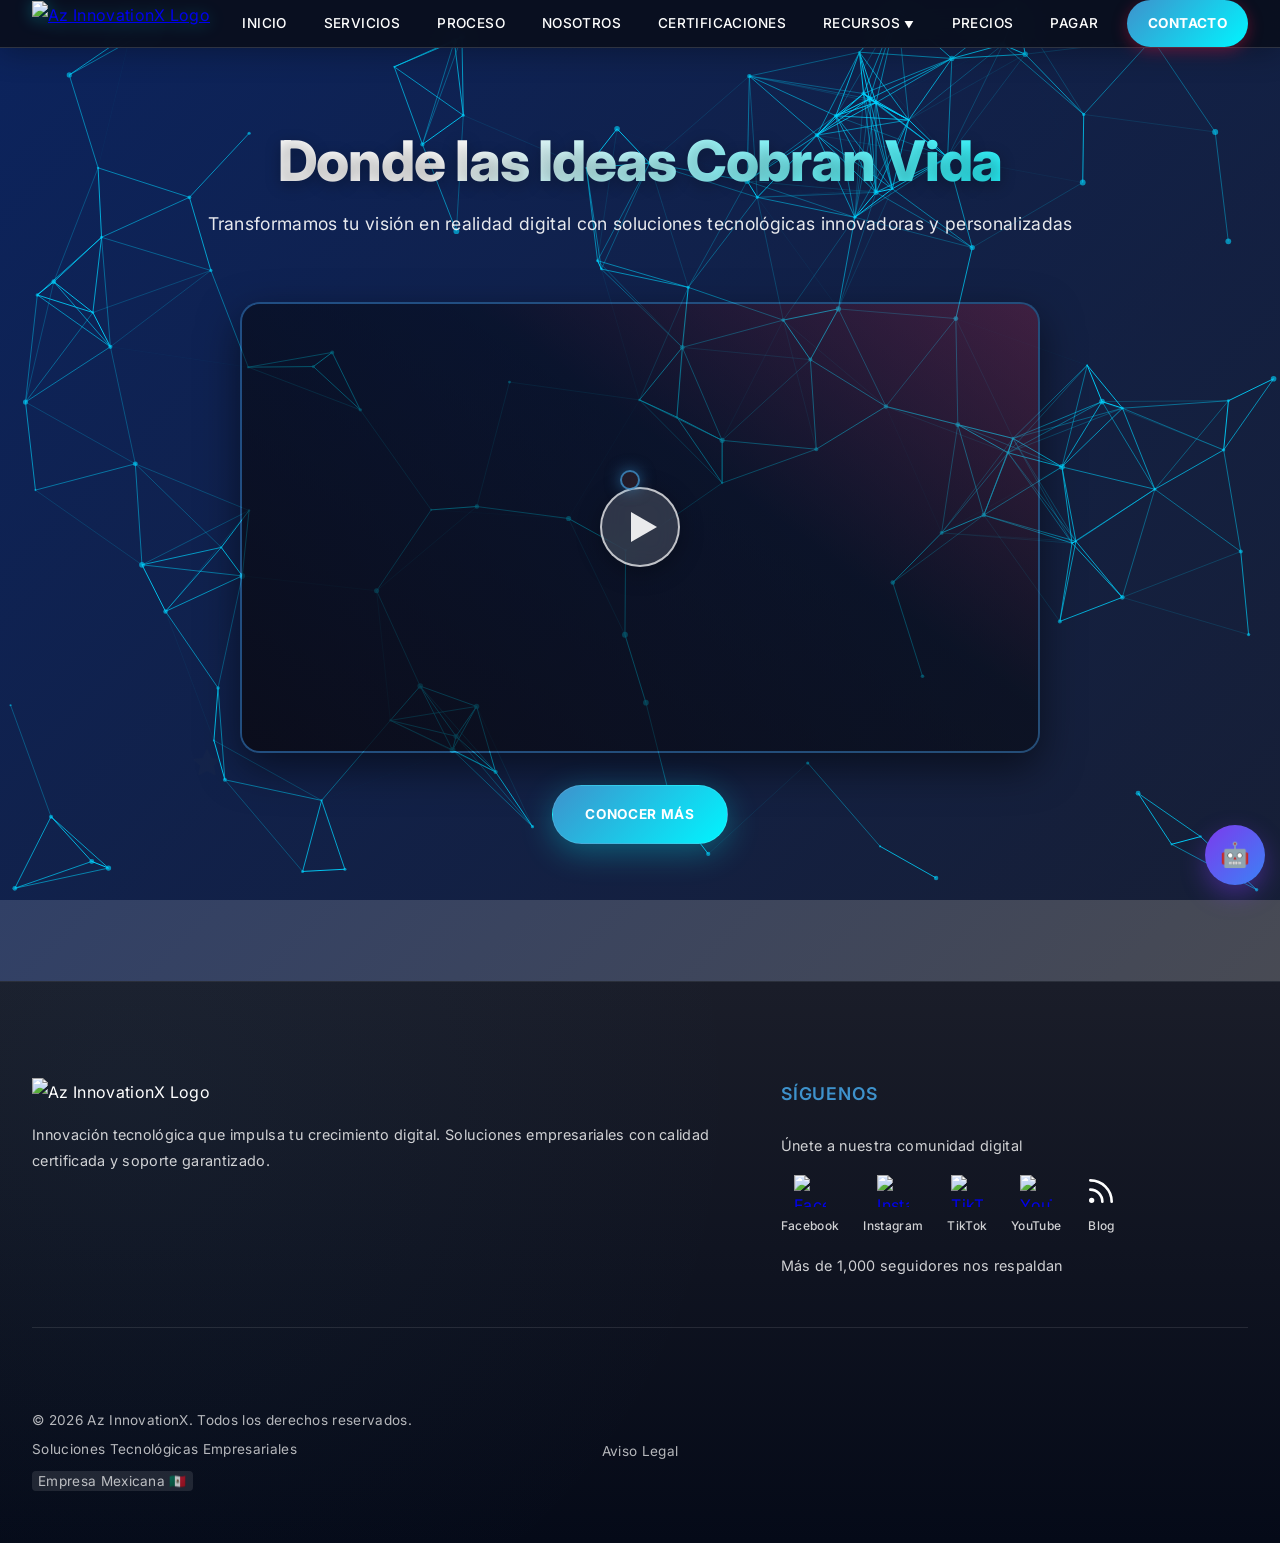
==== commit 2759ffa3: "feat: redesign chatbot UI and sanitize footer/hero content - Removed trust badges (+50 Proyectos, Ce" ====
--- a/index.html
+++ b/index.html
@@ -169,6 +169,9 @@
 
   </main>
     <div id="chatbot-container">
+    <div id="chat-welcome-bubble">
+      👋 ¡Hola! ¿Listo para llevar tu negocio al siguiente nivel? Escríbeme, tengo algo especial para ti 🚀
+    </div>
     <div id="chatbot-window">
       <div id="chatbot-header">
         <div class="avatar">
@@ -176,7 +179,11 @@
         </div>
         <div class="bot-info">
           <h4>Az Asistente Virtual</h4>
-          <p>En línea</p>
+          <div class="status-online">
+            <span class="status-dot"></span>
+            <span>En línea</span>
+          </div>
+          <p class="subtitle">Respuesta en segundos · Disponible 24/7</p>
         </div>
         <div class="header-controls">
           <button id="chatbot-expand-toggle" title="Expandir/Minimizar">
@@ -196,7 +203,7 @@
         <!-- Messages will be appended here by JavaScript -->
       </div>
       <form id="chatbot-input-form">
-        <input type="text" id="chatbot-input" placeholder="Escribe un mensaje..." autocomplete="off">
+        <input type="text" id="chatbot-input" placeholder="Escríbeme, estoy aquí para ayudarte... 💬" autocomplete="off">
         <button type="submit" id="chatbot-send">
           <svg xmlns="http://www.w3.org/2000/svg" width="24" height="24" viewBox="0 0 24 24" fill="none" stroke="currentColor" stroke-width="2" stroke-linecap="round" stroke-linejoin="round" class="feather feather-send">
             <line x1="22" y1="2" x2="11" y2="13"></line>
@@ -218,9 +225,6 @@
         <img loading="lazy" src="https://i.ibb.co/gZLWHchp/a4b11b8d-45a9-4456-b035-c8f0bfe6133f.jpg" alt="Az InnovationX Logo" style="height: 50px;">
         <p style="margin-top: 1rem; color: rgba(255, 255, 255, 0.8); font-size: 0.9rem;">Innovación tecnológica que impulsa tu crecimiento digital. Soluciones empresariales con calidad certificada y soporte garantizado.</p>
         <div class="footer-trust-badges">
-          <div class="trust-badge">✓ +50 Proyectos Completados</div>
-          <div class="trust-badge">✓ Certificaciones Verificadas</div>
-          <div class="trust-badge">✓ Soporte 24/7</div>
         </div>
       </div>
       <!-- Columna 4: Comunidad y Redes -->
@@ -240,6 +244,10 @@
             <img loading="lazy" src="https://i.ibb.co/ynv3hw6X/tiktok-logo-logo.gif" alt="TikTok" />
             <span class="social-name">TikTok</span>
           </a>
+          <a href="https://www.youtube.com/@AzInnovationX" target="_blank" rel="noopener noreferrer" class="social-item">
+            <img loading="lazy" src="https://i.postimg.cc/y6y0WHJY/neonytrans.gif" alt="YouTube" />
+            <span class="social-name">YouTube</span>
+          </a>
           <a href="https://azinnovationx.blogspot.com/" target="_blank" rel="noopener noreferrer" class="social-item">
             <svg xmlns="http://www.w3.org/2000/svg" width="32" height="32" viewBox="0 0 24 24" fill="none" stroke="currentColor" stroke-width="2" stroke-linecap="round" stroke-linejoin="round" style="color: white; transition: transform 0.3s ease; margin-bottom: 0.5rem;"><path d="M4 11a9 9 0 0 1 9 9"/><path d="M4 4a16 16 0 0 1 16 16"/><circle cx="5" cy="19" r="1"/></svg>
             <span class="social-name">Blog</span>
@@ -258,10 +266,6 @@
       </div>
       <!-- Centro -->
       <div class="footer-legal-links">
-        <a href="#">Términos y Condiciones</a>
-        <span>&nbsp;|&nbsp;</span>
-        <a href="#">Política de Privacidad</a>
-        <span>&nbsp;|&nbsp;</span>
         <a href="#">Aviso Legal</a>
       </div>
       <!-- Lado Derecho -->
--- a/css/style.css
+++ b/css/style.css
@@ -0,0 +1,1542 @@
+:root {
+  --primary-deep-blue: #0A2463;
+  --primary-electric-blue: #3E92CC;
+  --primary-teal: #1B998B;
+  --secondary-coral: #FF6B35;
+  --secondary-purple: #5D2E8C;
+  --secondary-dark-gray: #1A1D29;
+  --neutral-white: #FFFFFF;
+  --neutral-light-gray: #F4F6F8;
+  --neutral-medium-gray: #8892A6;
+  --accent-gold: #D4AF37;
+  --accent-cyan: #00F5FF;
+  --glass-bg: rgba(255, 255, 255, 0.08);
+  --glass-border: rgba(255, 255, 255, 0.15);
+  --blur-sutil: blur(12px);
+  --blur-deep: blur(20px);
+  --transition-smooth: all 0.4s cubic-bezier(0.4, 0, 0.2, 1);
+}
+
+
+*{margin:0;padding:0;box-sizing:border-box;-webkit-tap-highlight-color:transparent}
+body {
+  font-family: 'Inter', sans-serif;
+  line-height: 1.8;
+  color: var(--neutral-white);
+  background: linear-gradient(135deg, var(--secondary-dark-gray) 0%, var(--primary-deep-blue) 100%);
+  background-attachment: fixed;
+  overflow-x: hidden;
+  letter-spacing: 0.02em;
+  min-height: 100vh;
+  font-size: 16px;
+}
+.container{max-width:1280px;margin:0 auto;padding:0 2rem}
+header {
+  background: rgba(10, 36, 99, 0.85);
+  backdrop-filter: var(--blur-sutil);
+  -webkit-backdrop-filter: var(--blur-sutil);
+  position: fixed;
+  width: 100%;
+  top: 0;
+  z-index: 1000;
+  transition: var(--transition-smooth);
+  border-bottom: 1px solid var(--glass-border);
+  box-shadow: 0 4px 30px rgba(0, 0, 0, 0.3);
+}
+nav{display:flex;justify-content:space-between;align-items:center;padding:1rem 0}
+.logo {
+  display: flex;
+  align-items: center;
+  filter: drop-shadow(0 2px 8px rgba(0, 245, 255, 0.3));
+  transition: var(--transition-smooth);
+}
+
+.logo:hover {
+  transform: scale(1.05);
+  filter: drop-shadow(0 4px 12px rgba(0, 245, 255, 0.5));
+}
+.nav-links {
+  display: none;
+  flex-direction: column;
+  position: absolute;
+  top: 100%;
+  left: 0;
+  width: 100%;
+  background: linear-gradient(180deg, rgba(10, 36, 99, 0.98), rgba(26, 26, 46, 0.95));
+  backdrop-filter: var(--blur-deep);
+  -webkit-backdrop-filter: var(--blur-deep);
+  padding: 1.5rem 0;
+  box-shadow: 0 10px 30px rgba(0, 0, 0, 0.4);
+  gap: 0.8rem;
+  list-style: none;
+  border-bottom: 1px solid var(--glass-border);
+}
+.nav-links.active{display:flex}
+.nav-links.active li{margin:0;text-align:center}
+.nav-links a{color:#fff;text-decoration:none;transition:all .3s ease;position:relative;font-weight:500;letter-spacing:.03em;text-transform:uppercase;font-size:.85rem;padding:.8rem 0}
+.nav-links a:hover {
+  color: var(--accent-cyan);
+}
+
+.nav-links a::after {
+  content: '';
+  position: absolute;
+  width: 0;
+  height: 2px;
+  bottom: -2px;
+  left: 0;
+  background: linear-gradient(45deg, var(--accent-cyan), var(--primary-electric-blue));
+  transition: width 0.3s ease;
+}
+.nav-links a:hover::after{width:100%}
+.mobile-menu{display:flex;flex-direction:column;cursor:pointer;z-index:1001;padding:5px}
+.mobile-menu span{width:24px;height:3px;background:var(--neutral-white);margin:3px 0;transition:.3s;border-radius:2px}
+.mobile-menu.active span:nth-child(1){transform:rotate(-45deg) translate(-4px,5px)}
+.mobile-menu.active span:nth-child(2){opacity:0}
+.mobile-menu.active span:nth-child(3){transform:rotate(45deg) translate(-4px,-5px)}
+#precios{position:relative;background-image:url('https://i.ibb.co/wNZCGfc3/Hot-desking-trabajo-empresa-mesas-calientes-nueva-tendencia-vuelta-oficinas-empleo-app-sitios-1.webp');background-size:cover;background-position:center;background-repeat:no-repeat;background-attachment:scroll;padding:6rem 0;text-align:center}
+#precios::before{content:'';position:absolute;top:0;left:0;right:0;bottom:0;background:linear-gradient(135deg,rgba(10,15,30,0.95) 0,rgba(26,26,46,0.85) 100%);animation:float 20s ease-in-out infinite;z-index:1}
+#precios .container{position:relative;z-index:2}
+.hero{min-height:100vh;display:flex;align-items:center;justify-content:center;text-align:center;position:relative;overflow:hidden;background-image:url('https://i.ibb.co/mCLbxQwg/Generated-Image-October-18-2025-10-13-AM.png');background-size:cover;background-position:center;background-repeat:no-repeat;background-attachment:scroll}
+.hero::before {
+  content: '';
+  position: absolute;
+  top: 0;
+  left: 0;
+  right: 0;
+  bottom: 0;
+  background: linear-gradient(135deg, rgba(10, 36, 99, 0.9) 0%, rgba(26, 29, 41, 0.8) 100%);
+  animation: float 20s ease-in-out infinite;
+  z-index: 1;
+}
+@keyframes float{0%,100%{transform:translateY(0) translateX(0)}
+25%{transform:translateY(-15px) translateX(10px)}
+50%{transform:translateY(0) translateX(-10px)}
+75%{transform:translateY(15px) translateX(5px)}
+}
+.hero-content{position:relative;z-index:2;padding:2rem 1rem}
+.hero h1 {
+  font-size: clamp(2rem, 8vw, 3.5rem);
+  margin-bottom: 1rem;
+  background: linear-gradient(135deg, var(--neutral-white) 30%, var(--accent-cyan));
+  -webkit-background-clip: text;
+  -webkit-text-fill-color: transparent;
+  background-clip: text;
+  text-shadow: 0 4px 15px rgba(0, 0, 0, 0.3);
+  font-weight: 800;
+  letter-spacing: -0.02em;
+  line-height: 1.2;
+}
+.hero p{font-size:1.1rem;margin-bottom:2rem;opacity:.9;line-height:1.5;padding:0 1rem}
+.video-container{position:relative;overflow:hidden;width:100%;max-width:560px;margin:2rem auto 0;border-radius:15px;box-shadow:0 10px 30px rgba(0,0,0,0.4);transition:transform .4s ease;animation:pulse-glow-video-dm 3s ease-in-out infinite;border:2px solid rgba(62, 146, 204,0.4)}
+.video-container:hover{transform:scale(1.02)}
+.video-container::after{content:'';display:block;padding-bottom:177.78%}
+.video-container iframe{position:absolute;top:0;left:0;width:100%;height:100%;border-radius:13px}
+.cta-button {
+  display: inline-block;
+  padding: 16px 32px;
+  background: linear-gradient(135deg, var(--primary-electric-blue), var(--accent-cyan));
+  color: var(--neutral-white);
+  text-decoration: none;
+  border-radius: 50px;
+  font-weight: 700;
+  transition: var(--transition-smooth);
+  box-shadow: 0 8px 32px rgba(0, 245, 255, 0.3);
+  animation: slideInUp 1s ease-out 0.6s both;
+  position: relative;
+  overflow: hidden;
+  z-index: 1;
+  letter-spacing: 0.05em;
+  text-transform: uppercase;
+  font-size: 0.85rem;
+  margin-top: 2rem;
+  border: 1px solid rgba(255, 255, 255, 0.1);
+}
+
+.cta-button:hover {
+  transform: translateY(-4px) scale(1.02);
+  box-shadow: 0 12px 40px rgba(0, 245, 255, 0.5);
+  background: linear-gradient(135deg, var(--accent-cyan), var(--primary-electric-blue));
+}
+.cta-button::before{content:'';position:absolute;top:0;left:-100%;width:100%;height:100%;background:linear-gradient(90deg,transparent,rgba(255,255,255,0.2),transparent);transition:left .5s;z-index:-1}
+.cta-button:hover::before{left:100%}
+@keyframes slideInUp{from{opacity:0;transform:translateY(40px)}
+to{opacity:1;transform:translateY(0)}
+}
+.custom-cursor{width:20px;height:20px;border:2px solid rgba(62, 146, 204,0.8);background:rgba(255,107,53,0.1);border-radius:50%;position:fixed;transform:translate(-50%,-50%);pointer-events:none;z-index:9999;transition:transform .1s ease-out,background-color .2s ease,width .2s ease,height .2s ease;box-shadow:0 0 15px rgba(62, 146, 204,0.6)}
+.custom-cursor.hover{transform:translate(-50%,-50%) scale(1.5);background:rgba(62, 146, 204,0.3)}
+.text-reveal-container{overflow:hidden}
+.hero h1,.hero p{transition:transform 1.2s cubic-bezier(0.165,0.84,0.44,1)}
+.text-reveal-container.visible h1,.text-reveal-container.visible p{transform:translateY(0)}
+@keyframes pulse-glow-video-dm{0%{box-shadow:0 0 20px rgba(62, 146, 204,0.5)}
+50%{box-shadow:0 0 40px rgba(62, 146, 204,0.7)}
+100%{box-shadow:0 0 20px rgba(62, 146, 204,0.5)}
+}
+section{padding:6rem 0;position:relative}
+.section-title{text-align:center;font-size:clamp(2rem,4vw,2.75rem);margin-bottom:3rem;font-weight:800;letter-spacing:-0.02em;background:linear-gradient(45deg,#fff,var(--accent-gold));-webkit-background-clip:text;-webkit-text-fill-color:transparent;background-clip:text;text-shadow:0 4px 15px rgba(0,0,0,0.2);position:relative;z-index:2;padding:0 1rem}
+#pagos .section-subtitle{position:relative;z-index:2;color:#fff;text-align:center;max-width:600px;margin:-1.5rem auto 2.5rem}
+.services-grid{display:grid;grid-template-columns:repeat(auto-fit,minmax(280px,1fr));gap:1.5rem;margin-top:2rem}
+.service-card {
+  background: var(--glass-bg);
+  backdrop-filter: var(--blur-deep);
+  -webkit-backdrop-filter: var(--blur-deep);
+  border: 1px solid var(--glass-border);
+  border-radius: 24px;
+  padding: 2.5rem;
+  text-align: center;
+  transition: var(--transition-smooth);
+  position: relative;
+  overflow: hidden;
+  box-shadow: 0 15px 35px rgba(0, 0, 0, 0.4);
+  opacity: 0;
+  transform: translateY(30px);
+}
+.service-card.visible{opacity:1;transform:translateY(0)}
+.service-card .service-icon{text-shadow:0 0 10px rgba(62, 146, 204,0.6);transition:transform .3s ease;font-size:2.5rem}
+.service-card .service-image{max-width:90%;height:auto;margin-top:1rem;border-radius:8px;border:1px solid rgba(255,255,255,0.1);transition:transform .3s ease}
+.service-card:hover{transform:translateY(-8px);box-shadow:0 20px 40px rgba(0,0,0,0.4),0 0 20px rgba(62, 146, 204,0.3);border-color:rgba(62, 146, 204,0.6)}
+.service-card:hover .service-icon{transform:scale(1.1)}
+.service-card:hover .service-image{transform:scale(1.03)}
+@keyframes subtle-float{0%,100%{transform:translateY(0)}
+50%{transform:translateY(-6px)}
+}
+.service-icon{animation:subtle-float 6s ease-in-out infinite}
+.service-card h3 {
+  font-size: 1.3rem;
+  font-weight: 700;
+  letter-spacing: -0.01em;
+  margin-bottom: 0.8rem;
+  color: var(--accent-cyan);
+  text-shadow: 0 2px 8px rgba(0, 245, 255, 0.3);
+}
+.service-card p{font-size:.95rem;line-height:1.5;opacity:.9;margin-bottom:1rem}
+@media(max-width:768px){.service-card .service-card-content{display:flex;flex-direction:column;align-items:center;height:100%}
+}
+.steps-section {
+  background: linear-gradient(135deg, rgba(10, 15, 30, 0.9), rgba(26, 26, 46, 0.85));
+  position: relative;
+  overflow: hidden;
+}
+
+.timeline-container {
+  position: relative;
+  max-width: 1000px;
+  margin: 4rem auto;
+  padding: 0 1rem;
+}
+
+/* Línea conectora vertical (móvil) */
+.timeline-container::before {
+  content: '';
+  position: absolute;
+  top: 0;
+  left: 2rem;
+  height: 100%;
+  width: 3px;
+  background: linear-gradient(to bottom, var(--primary-electric-blue), var(--accent-cyan), var(--accent-gold));
+  border-radius: 10px;
+}
+
+.timeline-step {
+  position: relative;
+  margin-bottom: 4rem;
+  padding-left: 5rem;
+  opacity: 0;
+  transform: translateX(-30px);
+  transition: all 0.8s cubic-bezier(0.165, 0.84, 0.44, 1);
+}
+
+.timeline-step.visible {
+  opacity: 1;
+  transform: translateX(0);
+}
+
+.founder-card, .filosofia-card, .impacto-section {
+  opacity: 0;
+  transform: translateY(30px);
+  transition: all 0.8s cubic-bezier(0.165, 0.84, 0.44, 1);
+}
+
+.founder-card.visible, .filosofia-card.visible, .impacto-section.visible {
+  opacity: 1;
+  transform: translateY(0);
+}
+
+.step-marker {
+  position: absolute;
+  left: 0.5rem;
+  top: 0;
+  width: 3rem;
+  height: 3rem;
+  background: var(--primary-deep-blue);
+  border: 3px solid var(--accent-cyan);
+  border-radius: 50%;
+  display: flex;
+  align-items: center;
+  justify-content: center;
+  z-index: 2;
+  box-shadow: 0 0 15px rgba(0, 245, 255, 0.4);
+  font-weight: 800;
+  color: var(--accent-cyan);
+  font-size: 1.2rem;
+}
+
+.step-content {
+  background: var(--glass-bg);
+  backdrop-filter: var(--blur-deep);
+  -webkit-backdrop-filter: var(--blur-deep);
+  border: 1px solid var(--glass-border);
+  border-radius: 20px;
+  padding: 2rem;
+  transition: var(--transition-smooth);
+  box-shadow: 0 10px 30px rgba(0, 0, 0, 0.3);
+}
+
+.step-content:hover {
+  transform: scale(1.02);
+  border-color: var(--accent-cyan);
+  box-shadow: 0 15px 40px rgba(0, 245, 255, 0.2);
+}
+
+.step-header {
+  display: flex;
+  align-items: center;
+  gap: 1rem;
+  margin-bottom: 1rem;
+}
+
+.step-icon {
+  font-size: 2rem;
+  filter: drop-shadow(0 0 8px var(--accent-cyan));
+}
+
+.step-content h3 {
+  color: var(--accent-cyan);
+  margin: 0;
+  font-size: 1.4rem;
+}
+
+.step-content p {
+  opacity: 0.9;
+  font-size: 1rem;
+  line-height: 1.6;
+}
+
+/* Timeline Horizontal para Desktop */
+@media (min-width: 1024px) {
+  .timeline-container {
+    display: flex;
+    justify-content: space-between;
+    align-items: flex-start;
+    max-width: 1200px;
+    padding: 2rem 0;
+  }
+
+  .timeline-container::before {
+    top: 1.5rem;
+    left: 0;
+    width: 100%;
+    height: 3px;
+    background: linear-gradient(to right, var(--primary-electric-blue), var(--accent-cyan), var(--accent-gold));
+  }
+
+  .timeline-step {
+    flex: 1;
+    margin-bottom: 0;
+    padding-left: 0;
+    padding-top: 4rem;
+    text-align: center;
+    transform: translateY(30px);
+  }
+
+  .timeline-step.visible {
+    transform: translateY(0);
+  }
+
+  .step-marker {
+    top: 0;
+    left: 50%;
+    transform: translateX(-50%);
+  }
+
+  .step-header {
+    flex-direction: column;
+    text-align: center;
+  }
+
+  .timeline-step:nth-child(even) {
+    padding-top: 0;
+    padding-bottom: 4rem;
+    margin-top: 6rem;
+  }
+
+  .timeline-step:nth-child(even) .step-marker {
+    top: auto;
+    bottom: 0;
+  }
+}
+
+.process-cta {
+  text-align: center;
+  margin-top: 4rem;
+  padding: 3rem;
+  background: rgba(255, 255, 255, 0.03);
+  border-radius: 30px;
+  border: 1px dashed var(--glass-border);
+}
+
+.process-cta h3 {
+  font-size: 2rem;
+  margin-bottom: 1.5rem;
+  color: var(--neutral-white);
+}
+
+.badge-superior {
+  display: inline-block;
+  background: rgba(0, 245, 255, 0.1);
+  color: var(--accent-cyan);
+  padding: 0.5rem 1.2rem;
+  border-radius: 50px;
+  font-size: 0.85rem;
+  font-weight: 700;
+  text-transform: uppercase;
+  letter-spacing: 0.1em;
+  border: 1px solid var(--accent-cyan);
+  margin-bottom: 1rem;
+}
+.nosotros-hero {
+  background: linear-gradient(135deg, rgba(10, 36, 99, 0.95), rgba(0, 0, 0, 0.8)), url('https://i.ibb.co/sdFwRrvN/68747470733a2f2f63646e2e64726962626c652e636f6d2f75736572732f373337393239322f73637265656e73686f7473.gif');
+  background-size: cover;
+  background-position: center;
+  padding: 8rem 0 4rem;
+  text-align: center;
+}
+
+.identidad-grid {
+  display: grid;
+  grid-template-columns: 1fr;
+  gap: 3rem;
+  align-items: center;
+  margin-top: 3rem;
+}
+
+@media (min-width: 1024px) {
+  .identidad-grid {
+    grid-template-columns: 1fr 1fr;
+    text-align: left;
+  }
+}
+
+.identidad-text {
+  font-size: 1.1rem;
+  line-height: 1.8;
+  color: rgba(255, 255, 255, 0.9);
+}
+
+.identidad-image {
+  border-radius: 30px;
+  overflow: hidden;
+  box-shadow: 0 20px 50px rgba(0, 0, 0, 0.5);
+  border: 1px solid var(--glass-border);
+}
+
+.founder-card {
+  background: var(--glass-bg);
+  backdrop-filter: var(--blur-deep);
+  -webkit-backdrop-filter: var(--blur-deep);
+  border: 1px solid var(--glass-border);
+  border-radius: 30px;
+  padding: 3rem;
+  margin: 4rem 0;
+  display: flex;
+  flex-direction: column;
+  align-items: center;
+  text-align: center;
+  gap: 2rem;
+}
+
+@media (min-width: 768px) {
+  .founder-card {
+    flex-direction: row;
+    text-align: left;
+  }
+}
+
+.founder-photo {
+  width: 180px;
+  height: 180px;
+  border-radius: 50%;
+  object-fit: cover;
+  background: linear-gradient(45deg, var(--primary-electric-blue), var(--accent-cyan));
+  display: flex;
+  align-items: center;
+  justify-content: center;
+  font-size: 3.5rem;
+  font-weight: 800;
+  color: white;
+  border: 5px solid var(--glass-border);
+  box-shadow: 0 10px 30px rgba(0, 245, 255, 0.3);
+  flex-shrink: 0;
+}
+
+.founder-info h3 {
+  font-size: 1.8rem;
+  color: var(--neutral-white);
+  margin-bottom: 0.5rem;
+}
+
+.founder-badge {
+  display: inline-block;
+  background: var(--accent-cyan);
+  color: var(--primary-deep-blue);
+  padding: 0.3rem 1rem;
+  border-radius: 50px;
+  font-size: 0.85rem;
+  font-weight: 700;
+  margin-bottom: 1.5rem;
+}
+
+.filosofia-grid {
+  display: grid;
+  grid-template-columns: repeat(auto-fit, minmax(300px, 1fr));
+  gap: 2rem;
+  margin: 4rem 0;
+}
+
+.filosofia-card {
+  background: linear-gradient(135deg, rgba(255, 255, 255, 0.05), rgba(255, 255, 255, 0.02));
+  border: 1px solid var(--glass-border);
+  border-radius: 24px;
+  padding: 2.5rem;
+  transition: var(--transition-smooth);
+}
+
+.filosofia-card:hover {
+  transform: translateY(-10px);
+  background: rgba(255, 255, 255, 0.08);
+  border-color: var(--accent-cyan);
+}
+
+.impacto-section {
+  background: rgba(0, 0, 0, 0.3);
+  padding: 4rem 0;
+  border-radius: 40px;
+  margin-top: 4rem;
+}
+
+.impacto-grid {
+  display: grid;
+  grid-template-columns: repeat(auto-fit, minmax(200px, 1fr));
+  gap: 3rem;
+  text-align: center;
+}
+
+.impacto-item h3 {
+  font-size: 4rem;
+  font-weight: 800;
+  background: linear-gradient(45deg, var(--accent-cyan), var(--primary-electric-blue));
+  -webkit-background-clip: text;
+  -webkit-text-fill-color: transparent;
+  margin-bottom: 0.5rem;
+}
+
+.impacto-item p {
+  font-size: 1.1rem;
+  font-weight: 600;
+  color: rgba(255, 255, 255, 0.8);
+}
+.box-1{grid-column:span 1}
+.box-2{grid-column:span 1}
+.box-3{grid-column:span 1;display:flex;align-items:center;justify-content:center;text-align:center;font-size:1.1rem;font-weight:600;padding:2rem 1rem}
+.box-4{grid-column:span 1;display:flex;justify-content:space-around;align-items:center;flex-wrap:wrap;gap:1rem;padding:2rem 1rem}
+.box-5{grid-column:span 1}
+.stat{text-align:center;padding:1rem;border-radius:12px;background:rgba(255,107,53,0.1);border:1px solid rgba(255,107,53,0.2);transition:all .3s ease;min-width:120px}
+.stat:hover{transform:translateY(-3px);box-shadow:0 8px 20px rgba(0,0,0,0.2);background:rgba(255,107,53,0.2)}
+.stat-number{font-size:1.8rem;font-weight:800;background:linear-gradient(45deg,var(--accent-gold),#fff);-webkit-background-clip:text;-webkit-text-fill-color:transparent;background-clip:text;text-shadow:0 2px 8px rgba(255,165,0,0.4);display:block}
+.stat-label{font-size:.85rem;opacity:.8}
+.deco-shape{position:absolute;background:linear-gradient(45deg,rgba(255,107,53,0.2),rgba(140,76,158,0.2));border-radius:50%;filter:blur(20px);z-index:-1}
+.shape-1{width:100px;height:100px;top:-30px;left:-30px}
+.shape-2{width:80px;height:80px;bottom:-30px;right:-30px}
+.shape-3{width:60px;height:60px;top:50%;left:50%;transform:translate(-50%,-50%)}
+.about-content{display:grid;grid-template-columns:1fr;gap:2rem;align-items:center;margin-top:1.5rem}
+.about-text{font-size:1rem;line-height:1.7}
+.about-stats{display:grid;grid-template-columns:repeat(2,1fr);gap:1rem}
+.stat-card{background:rgba(255,107,53,0.1);border-radius:10px;padding:1.2rem;text-align:center;border:1px solid rgba(255,107,53,0.2)}
+.stat-number{font-size:1.8rem;font-weight:bold;color:var(--primary-electric-blue)}
+.contact-section .section-title {
+  position: relative;
+  z-index: 3;
+  background: linear-gradient(90deg, var(--accent-gold), #fff, var(--primary-electric-blue), #fff, var(--accent-gold));
+  background-size: 400% 100%;
+  -webkit-background-clip: text;
+  -webkit-text-fill-color: transparent;
+  background-clip: text;
+  animation: title-shimmer 8s linear infinite;
+  text-shadow: none !important;
+}
+
+@keyframes title-shimmer {
+  from { background-position: 0 0; }
+  to { background-position: -200% 0; }
+}
+.solicitudes-ambient-bg{position:absolute;top:0;left:0;width:100%;height:100%;background:radial-gradient(circle at var(--mouse-x,50%) var(--mouse-y,50%),rgba(255,107,53,0.15),transparent 40%);z-index:1;transition:background .2s ease-out}
+.form-frame{position:absolute;top:-15px;left:-15px;right:-15px;bottom:-15px;border:2px solid rgba(62, 146, 204,0.4);border-radius:25px;pointer-events:none;animation:pulse-border-dm 5s ease-in-out infinite}
+@keyframes pulse-border-dm{0%,100%{border-color:rgba(62, 146, 204,0.4);box-shadow:0 0 25px rgba(255,107,53,0.2)}
+50%{border-color:rgba(62, 146, 204,0.7);box-shadow:0 0 35px rgba(62, 146, 204,0.4)}
+}
+.contact-form{background:linear-gradient(135deg,rgba(255,255,255,0.05),rgba(255,255,255,0.02));backdrop-filter:blur(25px);-webkit-backdrop-filter:blur(25px);border-radius:24px;padding:3rem;border:1px solid rgba(255,255,255,0.1);box-shadow:0 20px 40px rgba(0,0,0,0.3)}
+.form-row {
+  display: grid;
+  grid-template-columns: repeat(auto-fit, minmax(250px, 1fr));
+  gap: 1.5rem;
+  margin-bottom: 1.5rem;
+}
+.form-group{margin-bottom:0}
+.form-group label{display:block;margin-bottom:.5rem;color:var(--primary-electric-blue);font-weight:500;font-size:.9rem}
+.form-group input,.form-group textarea,.form-group select{width:100%;padding:1rem;background:rgba(0,0,0,0.2);border:1px solid rgba(255,255,255,0.1);border-radius:12px;color:white;font-size:1rem;transition:all .3s ease;-webkit-appearance:none;appearance:none}
+.form-group select{background-image:url("data:image/svg+xml,%3Csvg xmlns='http://www.w3.org/2000/svg' width='12' height='8' viewBox='0 0 12 8'%3E%3Cpath fill='%23ffffff' d='M6 8L0 2h12z'/%3E%3C/svg%3E");background-repeat:no-repeat;background-position:right 14px center;padding-right:40px}
+.form-group select option{background:#1a1a2e;color:white}
+.form-group input:focus,.form-group textarea:focus,.form-group select:focus{outline:0;border-color:rgba(62, 146, 204,0.8);box-shadow:0 0 0 4px rgba(255,107,53,0.2)}
+.form-group input::placeholder,.form-group textarea::placeholder{color:rgba(255,255,255,0.6);font-size:.9rem}
+.form-group textarea{min-height:100px;resize:vertical}
+.submit-btn{width:100%;padding:1rem 2rem;background:linear-gradient(45deg,var(--primary-electric-blue),var(--accent-gold));color:white;border:0;border-radius:12px;font-size:1rem;font-weight:700;cursor:pointer;transition:all .3s ease;letter-spacing:.05em;text-transform:uppercase}
+.submit-btn:hover{transform:translateY(-3px);box-shadow:0 10px 20px rgba(62, 146, 204,0.4)}
+.submit-btn:disabled{opacity:.7;cursor:not-allowed;transform:none}
+.success-message{display:none;background:rgba(34,197,94,0.15);border:1px solid rgba(34,197,94,0.4);color:#22c55e;padding:16px;border-radius:12px;margin-top:1.2rem;text-align:center;animation:slideIn .5s ease;font-weight:500;letter-spacing:.01em;box-shadow:0 5px 15px rgba(34,197,94,0.2);font-size:.9rem}
+.error-message{display:none;background:rgba(239,68,68,0.15);border:1px solid rgba(239,68,68,0.4);color:#ef4444;padding:16px;border-radius:12px;margin-top:1.2rem;text-align:center;animation:slideIn .5s ease;font-weight:500;letter-spacing:.01em;box-shadow:0 5px 15px rgba(239,68,68,0.2);font-size:.9rem}
+@keyframes slideIn{from{opacity:0;transform:translateY(-20px)}
+to{opacity:1;transform:translateY(0)}
+}
+.loading{display:inline-block;width:18px;height:18px;border:2px solid rgba(255,255,255,0.3);border-radius:50%;border-top-color:#fff;animation:spin 1s ease-in-out infinite;margin-right:8px}
+@keyframes spin{to{transform:rotate(360deg)}
+}
+.form-group input.valid,.form-group select.valid,.form-group textarea.valid{border-color:#22c55e}
+.form-group input.invalid,.form-group select.invalid,.form-group textarea.invalid{border-color:#ef4444}
+#contacto .section-title{text-shadow:0 0 15px rgba(62, 146, 204,0.7),0 0 8px rgba(62, 146, 204,0.5);font-weight:800;letter-spacing:-0.01em}
+.contact-info{perspective:1000px}
+.contact-item{background:linear-gradient(135deg,rgba(255,255,255,0.08),rgba(255,255,255,0.04));backdrop-filter:blur(15px);-webkit-backdrop-filter:blur(15px);padding:1.5rem;border-radius:15px;display:flex;align-items:center;border:1px solid rgba(255,255,255,0.15);transition:all .4s cubic-bezier(0.175,0.885,0.32,1.275);transform-style:preserve-3d;box-shadow:0 8px 20px rgba(0,0,0,0.2),0 0 5px rgba(62, 146, 204,0.3);position:relative;opacity:0;transform:translateY(30px);margin-bottom:1rem}
+.contact-item.visible{opacity:1;transform:translateY(0) rotateY(-5deg) rotateX(3deg)}
+.contact-item::before{content:'';position:absolute;top:0;left:0;right:0;bottom:0;border-radius:15px;background:linear-gradient(135deg,rgba(255,107,53,0.1),transparent);opacity:0;transition:opacity .4s ease;z-index:1;pointer-events:none}
+.contact-item:hover{transform:translateY(0) rotateY(0) rotateX(0) translateZ(20px) scale(1.03);border-color:rgba(62, 146, 204,0.5);box-shadow:0 15px 30px rgba(0,0,0,0.4),0 0 15px rgba(62, 146, 204,0.6)}
+.contact-item:hover::before{opacity:1}
+.contact-icon{filter:drop-shadow(0 0 6px rgba(62, 146, 204,0.5));transition:transform .3s ease;font-size:1.8rem;margin-right:1rem;color:var(--primary-electric-blue)}
+.contact-item:hover .contact-icon{transform:scale(1.15);filter:drop-shadow(0 0 10px rgba(62, 146, 204,0.7))}
+.contact-item a{z-index:2;color:#fff;text-decoration:none;font-weight:500;transition:color .3s ease;letter-spacing:.01em;font-size:.95rem}
+.contact-item a:hover{color:var(--primary-electric-blue);text-shadow:0 0 8px rgba(62, 146, 204,0.5)}
+.site-footer{background-image:url('https://i.ibb.co/84ffsSxc/Power-BI-gif-header.gif');background-size:cover;background-position:center;background-repeat:no-repeat;position:relative;background-color:#0a0a0a;padding:4rem 0;border-top:1px solid rgba(255,107,53,0.2);z-index:1}
+.site-footer::before{content:'';position:absolute;top:0;left:0;right:0;bottom:0;background-color:rgba(10,15,30,0.8);z-index:-1}
+.footer-grid{display:grid;grid-template-columns:repeat(auto-fit,minmax(200px,1fr));gap:2.5rem;margin-bottom:3rem}
+.footer-logo{height:40px;margin-bottom:1rem}
+.footer-tagline{font-size:.9rem;opacity:.7;line-height:1.6}
+.footer-column-title{font-size:1.1rem;font-weight:600;color:var(--primary-electric-blue);margin-bottom:1.5rem;letter-spacing:.05em;text-transform:uppercase}
+.footer-links{list-style:none;padding:0;margin:0;display:flex;flex-direction:column;gap:.8rem}
+.footer-links a{color:rgba(255,255,255,0.8);text-decoration:none;transition:color .3s ease}
+.footer-links a:hover{color:var(--primary-electric-blue)}
+.social-icons {
+  display: flex;
+  gap: 1.5rem;
+  flex-wrap: wrap;
+}
+
+.social-item {
+  display: flex;
+  flex-direction: column;
+  align-items: center;
+  text-decoration: none;
+  transition: var(--transition-smooth);
+}
+
+.social-item img {
+  width: 32px;
+  height: 32px;
+  transition: transform 0.3s ease;
+  margin-bottom: 0.5rem;
+}
+
+.social-name {
+  font-size: 0.75rem;
+  color: rgba(255, 255, 255, 0.8);
+  font-weight: 500;
+  transition: color 0.3s ease;
+}
+
+.social-item:hover img {
+  transform: scale(1.2) translateY(-5px);
+}
+
+.social-item:hover .social-name {
+  color: var(--accent-cyan);
+}
+.footer-bottom{border-top:1px solid rgba(255,255,255,0.1);padding-top:2rem;display:flex;justify-content:space-between;align-items:center;flex-wrap:wrap;gap:1rem}
+.copyright{font-size:.85rem;opacity:.6}
+.footer-contact-methods{display:flex;gap:1.5rem}
+.contact-method-item{display:flex;align-items:center;gap:.5rem;color:rgba(255,255,255,0.8);text-decoration:none;transition:color .3s ease}
+.contact-method-item:hover{color:var(--primary-electric-blue)}
+@keyframes shake{0%,100%{transform:rotate(0) scale(1.1)}
+25%{transform:rotate(6deg) scale(1.1)}
+75%{transform:rotate(-6deg) scale(1.1)}
+}
+@keyframes wiggle{0%,100%{transform:skewX(0) scale(1.1)}
+50%{transform:skewX(-12deg) scale(1.1)}
+}
+@keyframes pulse-glow-dm{0%,100%{transform:scale(1.1);filter:drop-shadow(0 0 6px rgba(62, 146, 204,0.5))}
+50%{transform:scale(1.15);filter:drop-shadow(0 0 10px rgba(62, 146, 204,0.8))}
+}
+@keyframes jiggle{0%,100%{transform:translate(0,0) scale(1.1)}
+25%{transform:translate(1px,-1px) scale(1.1)}
+50%{transform:translate(-1px,1px) scale(1.1)}
+75%{transform:translate(1px,1px) scale(1.1)}
+}
+@keyframes swing-bag{0%,100%{transform:rotate(0) scale(1.1)}
+50%{transform:rotate(8deg) scale(1.1)}
+}
+.contact-item:nth-child(1):hover .contact-icon{animation:shake .4s ease-in-out}
+.contact-item:nth-child(2):hover .contact-icon{animation:wiggle .5s ease-in-out}
+.contact-item:nth-child(3):hover .contact-icon{animation:pulse-glow-dm .6s ease-in-out}
+.contact-item:nth-child(4):hover .contact-icon{animation:jiggle .3s linear infinite}
+.contact-item:nth-child(5):hover .contact-icon{animation:pulse-glow-dm .6s ease-in-out}
+.contact-item:nth-child(6):hover .contact-icon{animation:swing-bag .5s ease-in-out}
+.contact-item:hover{transform:translateY(-5px);background:rgba(255,107,53,0.1);border-color:var(--primary-electric-blue)}
+.contact-icon{font-size:1.8rem;margin-right:1rem;color:var(--primary-electric-blue)}
+.contact-item a{color:#fff;text-decoration:none;transition:color .3s ease}
+.contact-item a:hover{color:var(--primary-electric-blue)}
+#chatbot-container{position:fixed;bottom:15px;right:15px;z-index:99999;display:flex;flex-direction:column;align-items:flex-end}
+#chatbot-toggle{width:60px;height:60px;background:linear-gradient(135deg, #7c3aed 0%, #3b82f6 100%);border-radius:50%;display:flex;align-items:center;justify-content:center;cursor:pointer;box-shadow:0 10px 25px rgba(124, 58, 237, 0.4);transition:all .3s ease;border:0;animation:pulse-animation 2s infinite; position: relative;}
+@keyframes pulse-animation{0%{transform:scale(1);box-shadow:0 10px 25px rgba(124, 58, 237, 0.4)}
+50%{transform:scale(1.05);box-shadow:0 15px 35px rgba(124, 58, 237, 0.6)}
+100%{transform:scale(1);box-shadow:0 10px 25px rgba(124, 58, 237, 0.4)}
+}
+#chatbot-toggle:hover{transform:scale(1.1) rotate(10deg);box-shadow:0 12px 30px rgba(124, 58, 237, 0.6)}
+
+#chatbot-toggle .icon-open {
+  font-size: 24px;
+  color: white;
+  display: flex !important;
+}
+
+#chatbot-toggle .icon-close {
+  display: none;
+  font-size: 24px;
+  color: white;
+}
+#chat-welcome-bubble {
+  position: absolute;
+  bottom: 80px;
+  right: 0;
+  background: #ffffff;
+  color: #1a1a2e;
+  padding: 12px 20px;
+  border-radius: 18px 18px 2px 18px;
+  font-size: 0.9rem;
+  font-weight: 500;
+  width: 240px;
+  box-shadow: 0 10px 30px rgba(0, 0, 0, 0.2);
+  animation: slideInUp-chat 0.5s cubic-bezier(0.175, 0.885, 0.32, 1.275);
+  display: none;
+  z-index: 10000;
+}
+#chat-welcome-bubble::after {
+  content: '';
+  position: absolute;
+  bottom: -10px;
+  right: 15px;
+  border-width: 10px 10px 0 0;
+  border-style: solid;
+  border-color: #ffffff transparent transparent transparent;
+}
+#chatbot-window {
+  width: 90vw;
+  max-width: 420px;
+  height: 75vh;
+  max-height: 680px;
+  background: rgba(255, 255, 255, 0.1);
+  backdrop-filter: blur(25px) saturate(180%);
+  -webkit-backdrop-filter: blur(25px) saturate(180%);
+  border: 1px solid rgba(255, 255, 255, 0.2);
+  border-radius: 24px;
+  box-shadow: 0 20px 50px rgba(0, 0, 0, 0.5);
+  display: flex;
+  visibility: hidden;
+  opacity: 0;
+  flex-direction: column;
+  overflow: hidden;
+  margin-bottom: 1.5rem;
+  transform-origin: bottom right;
+  transform: translateY(30px) scale(0.95);
+  transition: opacity 0.4s ease, transform 0.4s cubic-bezier(0.175, 0.885, 0.32, 1.275), visibility 0.4s;
+  z-index: 10001;
+}
+ #chatbot-window.expanded{position:fixed;top:2.5vh;bottom:2.5vh;left:2.5vw;right:2.5vw;width:auto;height:auto;max-width:100%;max-height:100%;margin:0;transform:none}
+#chatbot-container:has(#chatbot-window.expanded) #contact-button,#chatbot-container:has(#chatbot-window.expanded) #chatbot-toggle{display:none}
+#chatbot-window.active{visibility: visible; opacity: 1; transform: translateY(0) scale(1);}
+@keyframes slideInUp-chat{from{opacity:0;transform:translateY(30px) scale(0.95)}
+to{opacity:1;transform:translateY(0) scale(1)}
+}
+#chatbot-header {
+  padding: 1.2rem;
+  background: linear-gradient(135deg, #1a1a2e 0%, #7c3aed 100%);
+  border-bottom: 1px solid rgba(255, 255, 255, 0.1);
+  display: flex;
+  justify-content: space-between;
+  align-items: center;
+  position: relative;
+  overflow: hidden;
+}
+#chatbot-header::after {
+  content: '';
+  position: absolute;
+  top: -50%;
+  left: -50%;
+  width: 200%;
+  height: 200%;
+  background: linear-gradient(45deg, transparent, rgba(255, 255, 255, 0.1), transparent);
+  transform: rotate(45deg);
+  animation: header-shine 4s infinite linear;
+}
+@keyframes header-shine {
+  0% { transform: translateX(-100%) rotate(45deg); }
+  100% { transform: translateX(100%) rotate(45deg); }
+}
+#chatbot-header .avatar{width:42px;height:42px;border-radius:50%;background: #fff;margin-right:12px;display:flex;align-items:center;justify-content:center;overflow:hidden;border:2px solid rgba(255, 255, 255, 0.3);transition:all .3s ease; flex-shrink: 0;}
+#chatbot-header .bot-info h4{margin:0;color:#fff;font-weight:700;letter-spacing:-0.01em;font-size:1.1rem}
+#chatbot-header .bot-info .status-online {
+  display: flex;
+  align-items: center;
+  gap: 6px;
+  font-size: 0.75rem;
+  color: #4ade80;
+  font-weight: 600;
+  margin-top: 2px;
+}
+#chatbot-header .bot-info .status-dot {
+  width: 8px;
+  height: 8px;
+  background-color: #4ade80;
+  border-radius: 50%;
+  box-shadow: 0 0 10px #4ade80;
+  animation: pulse-green 2s infinite;
+}
+@keyframes pulse-green {
+  0% { transform: scale(0.95); box-shadow: 0 0 0 0 rgba(74, 222, 128, 0.7); }
+  70% { transform: scale(1); box-shadow: 0 0 0 6px rgba(74, 222, 128, 0); }
+  100% { transform: scale(0.95); box-shadow: 0 0 0 0 rgba(74, 222, 128, 0); }
+}
+#chatbot-header .bot-info p.subtitle {
+  margin: 2px 0 0;
+  font-size: 0.7rem;
+  color: rgba(255, 255, 255, 0.8);
+  font-weight: 400;
+}
+#chatbot-messages{flex-grow:1;padding:1rem;overflow-y:auto;display:flex;flex-direction:column;gap:10px;background:rgba(0,0,0,0.1);border-radius:12px;margin:.6rem;margin-bottom:0}
+#chatbot-messages::-webkit-scrollbar{width:5px}
+#chatbot-messages::-webkit-scrollbar-track{background:transparent}
+#chatbot-messages::-webkit-scrollbar-thumb{background-color:rgba(62, 146, 204,0.5);border-radius:10px}
+.message-wrapper {
+  display: flex;
+  align-items: flex-end;
+  gap: 8px;
+  margin-bottom: 4px;
+  animation: fadeIn 0.3s ease;
+}
+.message-wrapper.bot { align-self: flex-start; }
+.message-wrapper.user { align-self: flex-end; flex-direction: row-reverse; }
+
+.chat-message{padding:12px 16px; max-width:85%;line-height:1.4; box-shadow:0 4px 12px rgba(0,0,0,0.1);font-size:.9rem; position: relative;}
+@keyframes fadeIn{from{opacity:0;transform:translateY(8px)}
+to{opacity:1;transform:translateY(0)}
+}
+.bot-message {
+  background: #ffffff;
+  color: #1a1a2e;
+  border-radius: 18px 18px 18px 4px;
+  align-self: flex-start;
+}
+
+.user-message {
+  background: linear-gradient(135deg, #7c3aed 0%, #3b82f6 100%);
+  color: #ffffff;
+  border-radius: 18px 18px 4px 18px;
+  align-self: flex-end;
+}
+.bot-avatar-small {
+  width: 28px;
+  height: 28px;
+  border-radius: 50%;
+  overflow: hidden;
+  flex-shrink: 0;
+  border: 1px solid rgba(255, 255, 255, 0.2);
+}
+.chat-message .options{margin-top:8px;display:flex;flex-wrap:wrap;gap:6px}
+.chat-message .option-button{background: linear-gradient(135deg, #7c3aed 0%, #3b82f6 100%); border: none; color:white;padding:8px 16px;border-radius:20px;cursor:pointer;transition:all .3s ease;font-size:.8rem;font-weight:600;letter-spacing:.01em; box-shadow: 0 4px 10px rgba(124, 58, 237, 0.2);}
+.chat-message .option-button:hover{transform:translateY(-2px);box-shadow:0 6px 15px rgba(124, 58, 237, 0.3); filter: brightness(1.1);}
+#chatbot-input-form{display:flex;padding:1rem;background: rgba(0,0,0,0.2); border-top: 1px solid rgba(255,255,255,0.1);}
+#chatbot-input{flex-grow:1;padding:12px 20px;background:rgba(255,255,255,0.1);border:1px solid rgba(255,255,255,0.2);border-radius:25px;color:white;font-size:.9rem;transition:all 0.3s ease;margin-right:10px}
+#chatbot-input:focus{outline:0;border-color:#7c3aed;background:rgba(255,255,255,0.15);box-shadow:0 0 0 3px rgba(124, 58, 237, 0.2)}
+#chatbot-send{width:44px;height:44px;border:0;background:linear-gradient(135deg, #7c3aed 0%, #3b82f6 100%);border-radius:50%;color:white;font-size:1.1rem;cursor:pointer;transition:all .3s ease;display:flex;align-items:center;justify-content:center;box-shadow:0 4px 15px rgba(124, 58, 237, 0.3); position: relative; overflow: hidden;}
+#chatbot-send::after {
+  content: '';
+  position: absolute;
+  top: -50%;
+  left: -50%;
+  width: 200%;
+  height: 200%;
+  background: linear-gradient(45deg, transparent, rgba(255, 255, 255, 0.2), transparent);
+  transform: rotate(45deg);
+  transition: transform 0.6s ease;
+}
+#chatbot-send:hover::after {
+  transform: translateX(100%) rotate(45deg);
+}
+.fade-in{opacity:0;transform:translateY(30px);transition:all .6s cubic-bezier(0.165,0.84,0.44,1)}
+.fade-in.visible{opacity:1;transform:translateY(0)}
+.floating-element{position:absolute;opacity:.1;animation:float 15s ease-in-out infinite;font-size:1.5rem}
+.floating-element:nth-child(1){top:20%;left:10%;animation-delay:0s}
+.floating-element:nth-child(2){top:60%;right:10%;animation-delay:5s}
+.floating-element:nth-child(3){bottom:20%;left:15%;animation-delay:10s}
+@media(max-width:768px){body{font-size:16px}
+.container{padding:0 1rem}
+.logo img{height:35px}
+.nav-links.active li{margin:0;text-align:center}
+.hero{min-height:90vh;padding:2rem 0}
+.hero h1{font-size:clamp(1.8rem,6vw,2.5rem);line-height:1.2}
+.hero p{font-size:1rem;padding:0 1rem}
+.section-title{font-size:clamp(1.8rem,5vw,2.2rem);margin-bottom:2rem}
+.services-grid{grid-template-columns:1fr;gap:1.2rem}
+.service-card{padding:1.2rem}
+.service-card h3{font-size:1.1rem}
+.service-card p{font-size:.9rem}
+.service-icon{font-size:2rem}
+.steps-grid{grid-template-columns:1fr;gap:1.2rem}
+.step-card{padding:1.2rem}
+.step-card h3{font-size:1.1rem}
+.bento-grid{grid-template-columns:1fr;gap:.8rem}
+.bento-box{padding:1.2rem}
+.bento-box h3{font-size:1.1rem}
+.bento-box p{font-size:.9rem}
+.bento-icon{font-size:1.6rem;top:.8rem;right:.8rem}
+.box-3{font-size:1rem;padding:1.5rem .8rem}
+.box-4{padding:1.5rem .8rem}
+.stat{min-width:100px;padding:.8rem}
+.stat-number{font-size:1.5rem}
+.stat-label{font-size:.8rem}
+.contact-info{display:grid;grid-template-columns:1fr;gap:1rem}
+.contact-form{padding:1.5rem}
+.form-group label{font-size:.85rem}
+.form-group input,.form-group textarea,.form-group select{padding:12px;font-size:.9rem}
+.submit-btn{padding:14px;font-size:.9rem}
+.success-message,.error-message{padding:14px;font-size:.85rem}
+.contact-item{padding:1.2rem;margin-bottom:.8rem}
+.contact-icon{font-size:1.5rem;margin-right:.8rem}
+.contact-item a{font-size:.9rem}
+.footer-grid{grid-template-columns:1fr;text-align:center}
+.about-column{grid-row:1}
+.footer-column{align-items:center}
+.footer-bottom{flex-direction:column;text-align:center}
+footer{padding:2rem 0}
+footer p{font-size:.8rem}
+#chatbot-container{bottom:10px;right:10px}
+#chatbot-toggle{width:50px;height:50px}
+#chatbot-toggle .icon-open,#chatbot-toggle .icon-close{font-size:22px}
+#chatbot-window{width:90vw;max-width:340px;height:80vh;max-height:550px;border-radius:15px}
+#chatbot-header .avatar{width:32px;height:32px}
+#chatbot-header .bot-info h4{font-size:.9rem}
+#chatbot-header .bot-info p{font-size:.75rem}
+.chat-message{font-size:.85rem;padding:8px 12px}
+.chat-message .option-button{font-size:.8rem;padding:6px 10px}
+#chatbot-input{font-size:.85rem;padding:8px 14px}
+#chatbot-send{width:38px;height:38px;font-size:1rem}
+.custom-cursor{display:none !important}
+.video-container{margin:1.5rem auto 0;border-radius:12px}
+.video-container iframe{border-radius:10px}
+.cta-button{padding:12px 24px;font-size:.8rem;margin-top:1.5rem}
+ #chatbot-window.expanded{top:1vh;bottom:1vh;left:1vw;right:1vw;}
+}
+#pagos{padding:4rem 0;text-align:center;position:relative;background-image:url('https://i.ibb.co/mCLbxQwg/Generated-Image-October-18-2025-10-13-AM.png');background-size:cover;background-position:center;background-repeat:no-repeat}
+#pagos::before{content:'';position:absolute;top:0;left:0;right:0;bottom:0;background-color:rgba(10,15,30,0.8);z-index:1}
+#pagos .section-title,#pagos .payment-card{position:relative;z-index:2}
+.payment-card{background:linear-gradient(135deg,rgba(255,255,255,0.08),rgba(255,255,255,0.04));backdrop-filter:blur(20px);-webkit-backdrop-filter:blur(20px);border:1px solid rgba(62, 146, 204,0.3);border-radius:20px;padding:2.5rem;max-width:600px;margin:0 auto;box-shadow:0 10px 30px rgba(0,0,0,0.3);transition:all .3s ease}
+.payment-card:hover{transform:translateY(-5px);box-shadow:0 15px 35px rgba(0,0,0,0.4),0 0 15px rgba(62, 146, 204,0.4)}
+.payment-card h3{color:var(--primary-electric-blue);font-size:1.8rem;margin-bottom:1rem;text-shadow:0 2px 8px rgba(62, 146, 204,0.4)}
+.payment-card p{opacity:.9;margin-bottom:2rem;line-height:1.6}
+.payment-details{text-align:left;margin-bottom:2rem}
+.detail-item{display:flex;justify-content:space-between;align-items:center;padding:1rem 0;border-bottom:1px solid rgba(255,255,255,0.1)}
+.detail-item:last-child{border-bottom:0}
+.detail-label{font-weight:600;color:var(--primary-electric-blue);opacity:.9}
+.detail-value{font-weight:500}
+.account-number{display:flex;align-items:center;gap:1rem;flex-wrap:wrap}
+.copy-btn{background:rgba(255,107,53,0.15);border:1px solid rgba(62, 146, 204,0.3);color:var(--primary-electric-blue);padding:6px 12px;border-radius:8px;cursor:pointer;transition:all .3s ease;font-weight:600;white-space:nowrap}
+.copy-btn:hover{background:rgba(62, 146, 204,0.3);color:#fff}
+.paypal-button-container{margin-top:1.5rem}
+.paypal-btn{display:inline-flex;align-items:center;padding:12px 24px;background:linear-gradient(45deg,#0070ba,#009cde);color:white;text-decoration:none;border-radius:50px;font-weight:700;transition:all .3s ease;box-shadow:0 8px 25px rgba(0,112,186,0.4);border:0;cursor:pointer;font-size:.9rem;text-transform:uppercase}
+.paypal-btn:hover{transform:translateY(-3px);box-shadow:0 12px 30px rgba(0,112,186,0.6);background:#005ea6}
+.transfer-btn-icon{width:24px;height:24px;margin-right:8px;vertical-align:middle}
+.payment-options-grid{display:grid;grid-template-columns:repeat(auto-fit,minmax(300px,1fr));gap:2rem;margin-top:2rem;position:relative;z-index:2}
+.payment-option-card{background:linear-gradient(145deg,rgba(255,255,255,0.1),rgba(255,255,255,0.05));backdrop-filter:blur(15px);-webkit-backdrop-filter:blur(15px);border:1px solid rgba(255,255,255,0.2);border-radius:20px;padding:2rem;text-align:center;transition:all .4s cubic-bezier(0.175,0.885,0.32,1.275);box-shadow:0 10px 30px rgba(0,0,0,0.3);display:flex;flex-direction:column;justify-content:space-between}
+.payment-option-card:hover{transform:translateY(-10px) scale(1.03);box-shadow:0 20px 40px rgba(0,0,0,0.5),0 0 20px rgba(62, 146, 204,0.4);border-color:rgba(62, 146, 204,0.5)}
+.payment-option-header .payment-icon{max-height:40px;margin-bottom:1rem;filter:grayscale(30%) brightness(1.2)}
+.payment-option-card h4{font-size:1.5rem;color:var(--primary-electric-blue);margin-bottom:.5rem}
+.payment-option-card p{opacity:.8;margin-bottom:1.5rem;flex-grow:1}
+.payment-cta{width:100%;padding:14px}
+.payment-option-card .payment-details{margin-top:1.5rem;text-align:left;border-top:1px solid rgba(255,255,255,0.1);padding-top:1.5rem;max-height:0;overflow:hidden;transition:max-height .5s ease-in-out}
+.cta-button-small{display:inline-block;padding:8px 16px;background:rgba(255,107,53,0.15);color:var(--primary-electric-blue);text-decoration:none;border-radius:50px;font-weight:600;transition:all .3s ease;border:1px solid rgba(62, 146, 204,0.3);margin-top:1rem;width:100%}
+.cta-button-small:hover{background:rgba(62, 146, 204,0.3);color:#fff;transform:translateY(-2px)}
+.modal{display:none;position:fixed;z-index:10002;left:0;top:0;width:100%;height:100%;overflow:auto;background-color:rgba(0,0,0,0.7);backdrop-filter:blur(5px)}
+.modal-content{background:linear-gradient(135deg,#1a1a2e,#16213e);margin:10% auto;padding:2rem;border:1px solid rgba(62, 146, 204,0.3);border-radius:20px;width:90%;max-width:500px;box-shadow:0 10px 40px rgba(255,107,53,0.2);position:relative;animation:slideIn-modal .5s cubic-bezier(0.175,0.885,0.32,1.275)}
+@keyframes slideIn-modal{from{transform:translateY(-50px);opacity:0}
+to{transform:translateY(0);opacity:1}
+}
+.close-button{color:#aaa;float:right;font-size:28px;font-weight:bold;cursor:pointer;transition:color .3s ease}
+.close-button:hover,.close-button:focus{color:var(--primary-electric-blue);text-decoration:none}
+.modal-content h4{color:var(--primary-electric-blue);margin-bottom:1.5rem;font-size:1.5rem}
+.modal-content p{margin-bottom:1rem;line-height:1.6;opacity:.9}
+.modal-content a{color:var(--primary-electric-blue);text-decoration:none;font-weight:bold}
+@media(max-width:480px){.hero h1{font-size:1.6rem}
+.hero p{font-size:.95rem}
+.section-title{font-size:1.6rem}
+.service-card{padding:1rem}
+.service-card h3{font-size:1rem}
+.service-card p{font-size:.85rem}
+.bento-box{padding:1rem}
+.bento-box h3{font-size:1rem}
+.bento-box p{font-size:.85rem}
+.contact-form{padding:1rem}
+.form-group input,.form-group textarea,.form-group select{padding:10px;font-size:.85rem}
+.submit-btn{padding:12px;font-size:.85rem}
+.contact-item{padding:1rem}
+.contact-icon{font-size:1.3rem;margin-right:.6rem}
+.contact-item a{font-size:.85rem}
+#chatbot-window{width:90vw;max-width:300px;height:85vh;max-height:450px}
+.chat-message{font-size:.8rem}
+.chat-message .option-button{font-size:.75rem;padding:5px 8px}
+#chatbot-input{font-size:.8rem;padding:6px 12px}
+#chatbot-send{width:36px;height:36px;font-size:.9rem}
+}
+#certificaciones{position:relative;background-image:url('https://i.ibb.co/1HNVGcn/comunidad-motion-gif-1.gif');background-size:cover;background-position:center;background-repeat:no-repeat;background-attachment:scroll;border-top:1px solid rgba(255,107,53,0.2);border-bottom:1px solid rgba(255,107,53,0.2)}
+#certificaciones::before{content:'';position:absolute;top:0;left:0;right:0;bottom:0;background-color:rgba(10,15,30,0.85);z-index:1}
+#certificaciones .container{position:relative;z-index:2}
+#certificaciones .section-title{background:linear-gradient(45deg,#fff,var(--accent-gold));-webkit-background-clip:text;-webkit-text-fill-color:transparent;background-clip:text}
+.service-card-button{display:inline-block;padding:10px 20px;margin-top:1rem;background:linear-gradient(45deg,var(--primary-electric-blue),var(--accent-gold));color:white;text-decoration:none;border-radius:50px;font-weight:600;transition:all .3s ease;box-shadow:0 4px 15px rgba(62, 146, 204,0.4);border:0;cursor:pointer;font-size:.9rem}
+.service-card-button:hover{transform:translateY(-3px);box-shadow:0 8px 25px rgba(62, 146, 204,0.6)}
+#pagos-seguros{position:relative;background-image:url('https://i.ibb.co/0jmSgqzc/PP-2021.gif');background-size:cover;background-position:center;background-repeat:no-repeat;background-attachment:scroll;padding:6rem 0;text-align:center}
+#pagos-seguros::before{content:'';position:absolute;top:0;left:0;right:0;bottom:0;background:linear-gradient(135deg,rgba(10,15,30,0.95) 0,rgba(26,26,46,0.85) 100%);z-index:1}
+#pagos-seguros .container{position:relative;z-index:2;color:#fff}
+#pagos-seguros .payment-description{text-align:center;max-width:800px;margin-left:auto;margin-right:auto;margin-bottom:2rem;opacity:.9;line-height:1.6}
+.contact-section{background-image:url('https://i.ibb.co/84ffsSxc/Power-BI-gif-header.gif');background-size:cover;background-position:center;background-repeat:no-repeat;position:relative;padding:5rem 0;border-top:1px solid rgba(62, 146, 204,0.3)}
+.contact-section::before{content:'';position:absolute;top:0;left:0;right:0;bottom:0;background:rgba(10, 15, 30, 0.9);z-index:1}
+.map-contact-grid{position:relative;z-index:2;display:grid;grid-template-columns:repeat(auto-fit, minmax(320px, 1fr));gap:3rem;align-items:start}
+.map-container{position:relative;border-radius:20px;overflow:hidden;box-shadow:0 10px 40px rgba(0,0,0,0.4);transition:transform .3s ease}
+.map-container:hover{transform:translateY(-5px);box-shadow:0 15px 50px rgba(62, 146, 204,0.3)}
+.map-overlay-badge{position:absolute;bottom:20px;left:20px;z-index:10}
+.view-larger-map{background:linear-gradient(45deg,var(--primary-electric-blue),var(--accent-gold));color:white;padding:12px 24px;border-radius:50px;text-decoration:none;font-weight:600;box-shadow:0 4px 15px rgba(62, 146, 204,0.4);transition:all .3s ease}
+.view-larger-map:hover{transform:scale(1.05);box-shadow:0 6px 20px rgba(62, 146, 204,0.6)}
+.contact-info-corporate {
+  background: var(--glass-bg);
+  backdrop-filter: var(--blur-deep);
+  -webkit-backdrop-filter: var(--blur-deep);
+  border: 1px solid var(--glass-border);
+  border-radius: 24px;
+  padding: 3rem;
+  box-shadow: 0 20px 40px rgba(0, 0, 0, 0.4);
+}
+
+.contact-title {
+  color: var(--accent-cyan);
+  font-size: 1.8rem;
+  font-weight: 700;
+  margin-bottom: 2rem;
+  text-shadow: 0 2px 10px rgba(0, 245, 255, 0.3);
+}
+.contact-item-corporate{display:flex;gap:1.5rem;margin-bottom:2rem;padding-bottom:1.5rem;border-bottom:1px solid rgba(255,255,255,0.1)}
+.contact-item-corporate:last-child{border-bottom:0;margin-bottom:0}
+.contact-icon-wrapper{width:50px;height:50px;background:linear-gradient(45deg,var(--primary-electric-blue),var(--accent-gold));border-radius:12px;display:flex;align-items:center;justify-content:center;flex-shrink:0;box-shadow:0 4px 15px rgba(62, 146, 204,0.3)}
+.contact-icon-wrapper svg{width:24px;height:24px;fill:white}
+.contact-details h4{color:#fff;font-weight:600;margin-bottom:.5rem;font-size:1.1rem}
+.contact-details p{color:rgba(255,255,255,0.8);margin:.3rem 0;font-size:.95rem}
+.contact-details a{color:var(--primary-electric-blue);text-decoration:none;font-weight:500;transition:color .3s ease;word-break:break-word}
+.contact-details a:hover{color:var(--accent-gold);text-decoration:underline}
+.badge-attention{display:inline-block;background:rgba(255,107,53,0.2);border:1px solid var(--primary-electric-blue);color:var(--primary-electric-blue);padding:4px 12px;border-radius:15px;font-size:.75rem;font-weight:600;margin-top:.5rem}
+
+/* --- CONTACT SECTION RESPONSIVE OPTIMIZATIONS --- */
+.contact-section {
+  width: 100%;
+  max-width: 100%;
+  overflow: hidden;
+  box-sizing: border-box;
+}
+
+.contact-section .section-title {
+  font-size: clamp(2rem, 8vw, 3.5rem);
+  text-align: center;
+  margin-bottom: 3rem;
+  width: 100%;
+}
+
+@media (max-width: 1024px) {
+  .map-contact-grid {
+    gap: 2rem;
+    grid-template-columns: 1fr 1.2fr;
+  }
+}
+
+@media (max-width: 768px) {
+  .contact-section {
+    padding: 4rem 1rem;
+  }
+
+  .map-contact-grid {
+    grid-template-columns: 1fr 1.2fr;
+    gap: 2rem;
+  }
+
+  .contact-info-corporate,
+  .contact-form {
+    padding: 2.5rem 1.5rem;
+  }
+}
+
+@media (max-width: 480px) {
+  .map-contact-grid {
+    grid-template-columns: 1fr; /* Stack on mobile */
+    gap: 2.5rem;
+  }
+
+  .contact-section {
+    padding: 3rem 0.5rem;
+  }
+
+  .container {
+    padding: 0 1rem;
+  }
+
+  .contact-info-corporate,
+  .contact-form {
+    padding: 1.5rem;
+    border-radius: 20px;
+  }
+
+  .contact-title {
+    font-size: 1.5rem;
+    margin-bottom: 1.5rem;
+    text-align: center;
+  }
+
+  .contact-item-corporate {
+    gap: 1rem;
+    margin-bottom: 1.5rem;
+    padding-bottom: 1.2rem;
+  }
+
+  .contact-icon-wrapper {
+    width: 44px;
+    height: 44px;
+  }
+
+  .contact-icon-wrapper svg {
+    width: 22px;
+    height: 22px;
+  }
+
+  .contact-details h4 {
+    font-size: 1rem;
+  }
+
+  .contact-details p,
+  .contact-details a {
+    font-size: 0.9rem;
+    word-break: break-all;
+  }
+
+  /* Form optimizations for Mobile */
+  .contact-form .form-group {
+    margin-bottom: 1.2rem;
+  }
+
+  .contact-form input,
+  .contact-form textarea,
+  .contact-form select {
+    min-height: 48px;
+    font-size: 16px !important; /* Prevent automatic zoom on iOS */
+    padding: 12px 16px;
+    width: 100%;
+    box-sizing: border-box;
+  }
+
+  .contact-form textarea {
+    min-height: 140px;
+  }
+
+  .submit-btn {
+    width: 100%;
+    min-height: 52px;
+    font-size: 1rem;
+    margin-top: 0.5rem;
+    display: flex;
+    justify-content: center;
+    align-items: center;
+  }
+}
+
+/* Specific fix for very small screens (iPhone SE) */
+@media (max-width: 320px) {
+  .contact-section {
+    padding: 2rem 0;
+  }
+
+  .contact-info-corporate,
+  .contact-form {
+    padding: 1.2rem 0.8rem;
+    margin: 0; /* Remove margin to prevent overflow on 320px */
+    width: 100%;
+  }
+
+  .contact-details a {
+    font-size: 0.8rem;
+  }
+
+  .form-frame {
+    display: none; /* Hide decorative frame on ultra-small screens to ensure zero overflow */
+  }
+}
+
+/* Ensure form container handles absolute children correctly */
+.contact-form-container {
+  position: relative;
+  width: 100%;
+}
+.site-footer {
+  background: linear-gradient(180deg, var(--secondary-dark-gray) 0%, #050a18 100%);
+  position: relative;
+  padding: 6rem 0 3rem;
+  border-top: 1px solid var(--glass-border);
+}
+
+.site-footer::before {
+  content: '';
+  position: absolute;
+  top: 0;
+  left: 0;
+  right: 0;
+  bottom: 0;
+  background: radial-gradient(circle at 10% 20%, rgba(62, 146, 204, 0.05), transparent 50%);
+  z-index: 1;
+  pointer-events: none;
+}
+.footer-main-grid{position:relative;z-index:2;display:grid;grid-template-columns:1.5fr 1fr;gap:3rem;margin-bottom:3rem;padding-bottom:3rem;border-bottom:1px solid rgba(255,255,255,0.1)}
+.footer-column h4{color:var(--primary-electric-blue);font-size:1.1rem;font-weight:600;margin-bottom:1.5rem;text-transform:uppercase;letter-spacing:.05em}
+.footer-trust-badges{display:flex;flex-direction:column;gap:.8rem;margin-top:1rem}
+.trust-badge{display:flex;align-items:center;gap:.5rem;color:rgba(255,255,255,0.8);font-size:.85rem}
+.trust-badge::before{content:'✓';color:#22c55e;font-weight:bold}
+.footer-bottom-corporate{position:relative;z-index:2;display:grid;grid-template-columns:1fr auto 1fr;align-items:center;gap:2rem;padding-top:2rem}
+.footer-legal-links{display:flex;gap:1.5rem;justify-content:center}
+.footer-legal-links a{color:rgba(255,255,255,0.7);text-decoration:none;font-size:.85rem;transition:color .3s ease}
+.footer-legal-links a:hover{color:var(--primary-electric-blue)}
+.payment-methods-footer{text-align:right}
+.payment-methods-footer p{font-size:.85rem;color:rgba(255,255,255,0.7);margin-bottom:.5rem}
+.payment-icons{display:flex;gap:.8rem;justify-content:flex-end;align-items:center}
+.payment-icons img{height:24px;opacity:.8;transition:opacity .3s ease}
+.payment-icons img:hover{opacity:1}
+@media(max-width:1024px){.footer-main-grid{grid-template-columns:1fr 1fr}
+}
+@media(max-width:768px){.footer-main-grid{grid-template-columns:1fr;text-align:center}
+.footer-bottom-corporate{grid-template-columns:1fr;text-align:center}
+.payment-methods-footer{text-align:center}
+.payment-icons{justify-content:center}
+}
+
+/* OPTIMIZACIÓN: CSS minificado para reducir el tamaño del archivo y acelerar la carga */
+.header-controls button:hover{background-color:rgba(255,255,255,0.1);transform:scale(1.1)}
+#chatbot-header .bot-info{margin-right:auto}
+ #chatbot-container:has(#chatbot-window.expanded) #contact-button,#chatbot-container:has(#chatbot-window.expanded) #chatbot-toggle{display:none}
+
+/* Ocultar menú móvil en desktop */
+.nav-links {
+  display: none;
+}
+
+
+/* Nuevo menú horizontal - DESKTOP */
+.nav-menu-horizontal {
+  display: none; /* Oculto por defecto */
+  list-style: none;
+  gap: 0.3rem;
+  align-items: center;
+  margin: 0;
+  padding: 0;
+}
+
+
+@media (min-width: 1024px) {
+  .nav-menu-horizontal {
+    display: flex; /* Visible en desktop */
+  }
+
+
+  .mobile-menu {
+    display: none; /* Ocultar hamburguesa en desktop */
+  }
+
+
+  .nav-links {
+    display: none !important; /* Forzar ocultar menú móvil */
+  }
+
+}
+
+
+.nav-menu-horizontal li {
+  position: relative;
+}
+
+
+.nav-menu-horizontal a {
+  color: #fff;
+  text-decoration: none;
+  padding: 0.7rem 1rem;
+  display: block;
+  font-weight: 500;
+  font-size: 0.85rem;
+  letter-spacing: 0.03em;
+  text-transform: uppercase;
+  transition: all 0.3s ease;
+  border-radius: 8px;
+  white-space: nowrap;
+}
+
+
+.nav-menu-horizontal a:hover {
+  color: var(--accent-cyan);
+  background: rgba(62, 146, 204, 0.15);
+  transform: translateY(-2px);
+}
+
+
+/* Botón CTA especial */
+.nav-cta {
+  background: linear-gradient(135deg, var(--primary-electric-blue), var(--accent-cyan)) !important;
+  padding: 0.7rem 1.3rem !important;
+  border-radius: 25px !important;
+  font-weight: 700 !important;
+  box-shadow: 0 4px 15px rgba(220, 20, 60, 0.4);
+  margin-left: 0.5rem;
+}
+
+
+.nav-cta:hover {
+  background: linear-gradient(135deg, var(--accent-cyan), var(--primary-electric-blue)) !important;
+  box-shadow: 0 6px 20px rgba(220, 20, 60, 0.6);
+  transform: translateY(-3px) !important;
+}
+
+
+/* Dropdown Menu */
+.dropdown {
+  position: relative;
+}
+
+
+.dropdown-toggle {
+  cursor: pointer;
+  display: flex;
+  align-items: center;
+  gap: 0.3rem;
+}
+
+
+.arrow {
+  font-size: 0.6rem;
+  transition: transform 0.3s ease;
+}
+
+
+.dropdown:hover .arrow {
+  transform: rotate(180deg);
+}
+
+
+.dropdown-menu {
+  position: absolute;
+  top: 100%;
+  left: 0;
+  background: rgba(10, 15, 30, 0.98);
+  backdrop-filter: blur(20px);
+  min-width: 200px;
+  border-radius: 12px;
+  border: 1px solid rgba(220, 20, 60, 0.3);
+  box-shadow: 0 8px 30px rgba(0, 0, 0, 0.5);
+  list-style: none;
+  padding: 0.5rem 0;
+  margin-top: 0.5rem;
+  opacity: 0;
+  visibility: hidden;
+  transform: translateY(-10px);
+  transition: all 0.3s ease;
+  z-index: 1000;
+}
+
+
+.dropdown:hover .dropdown-menu {
+  opacity: 1;
+  visibility: visible;
+  transform: translateY(0);
+}
+
+
+.dropdown-menu li {
+  margin: 0;
+}
+
+
+.dropdown-menu a {
+  padding: 0.8rem 1.2rem !important;
+  border-radius: 0 !important;
+  border-bottom: 1px solid rgba(255, 255, 255, 0.05);
+  text-transform: none !important;
+  font-size: 0.85rem !important;
+}
+
+
+.dropdown-menu li:last-child a {
+  border-bottom: none;
+}
+
+
+.dropdown-menu a:hover {
+  background: rgba(220, 20, 60, 0.2) !important;
+}
+
+
+/* RESPONSIVE - Mantener menú hamburguesa en móvil */
+@media (max-width: 1023px) {
+  .nav-menu-horizontal {
+    display: none !important; /* Ocultar menú horizontal */
+  }
+
+
+  .mobile-menu {
+    display: flex !important; /* Mostrar hamburguesa */
+  }
+
+
+  .nav-links.active {
+    display: flex !important; /* Mostrar menú móvil cuando activo */
+  }
+
+}
+
+
+/* --- Estilos para la Fachada de Video --- */
+.video-container#video-facade {
+    position: relative;
+    cursor: pointer;
+    background-size: cover;
+    background-position: center;
+    display: flex;
+    align-items: center;
+    justify-content: center;
+}
+
+
+.video-container#video-facade::before {
+    content: '';
+    position: absolute;
+    top: 0;
+    left: 0;
+    right: 0;
+    bottom: 0;
+    background: linear-gradient(35deg, rgba(10, 10, 20, 0.85), rgba(0, 0, 0, 0.4) 60%, rgba(196, 30, 58, 0.25));
+    transition: opacity 0.4s ease;
+    opacity: 1;
+}
+
+
+.video-container#video-facade:hover::before {
+    opacity: 0.8;
+}
+
+
+@keyframes pulse-play-button {
+    0% {
+        transform: scale(1);
+        box-shadow: 0 0 0 0 rgba(255, 215, 0, 0.7);
+    }
+
+    70% {
+        transform: scale(1);
+        box-shadow: 0 0 0 15px rgba(255, 215, 0, 0);
+    }
+
+    100% {
+        transform: scale(1);
+        box-shadow: 0 0 0 0 rgba(255, 215, 0, 0);
+    }
+
+}
+
+
+.play-button {
+    width: 80px;
+    height: 80px;
+    background: rgba(255, 255, 255, 0.15);
+    backdrop-filter: blur(12px);
+    border: 2px solid rgba(255, 255, 255, 0.7);
+    border-radius: 50%;
+    position: relative;
+    z-index: 1;
+    cursor: pointer;
+    transition: all 0.3s ease;
+    padding: 0;
+    box-shadow: 0 5px 25px rgba(0,0,0,0.3);
+    animation: pulse-play-button 2.5s infinite cubic-bezier(0.66, 0, 0, 1);
+}
+
+
+.play-button::after {
+    content: '';
+    position: absolute;
+    top: 50%;
+    left: 55%;
+    transform: translate(-50%, -50%);
+    width: 0;
+    height: 0;
+    border-style: solid;
+    border-width: 15px 0 15px 26px;
+    border-color: transparent transparent transparent rgba(255, 255, 255, 0.9);
+    transition: all 0.3s ease;
+}
+
+
+.video-container#video-facade:hover .play-button {
+    transform: scale(1.1);
+    background: rgba(196, 30, 58, 0.6);
+    border-color: var(--accent-gold);
+    animation-play-state: paused;
+}
+
+
+.video-container#video-facade:hover .play-button::after {
+    border-color: transparent transparent transparent #fff;
+}
+
+
+/* --- Estilos para Desktop --- */
+@media (min-width: 769px) {
+    .video-container {
+        max-width: 800px; /* Ancho máximo para el video en desktop */
+        border-radius: 20px; /* Bordes más suaves */
+        box-shadow: 0 15px 40px rgba(0,0,0,0.5); /* Sombra más pronunciada */
+    }
+
+
+    .video-container::after {
+        padding-bottom: 56.25%; /* Aspect Ratio 16:9 para desktop */
+    }
+
+}
+
+/* SOLUCIÓN RESPONSIVE: Ajuste de background-position para móviles.
+   - Se cambia el valor de 'center 60%' a 'center 30%'.
+   - '60%' empujaba la imagen hacia arriba, cortando la parte inferior (el pingüino y el eslogan).
+   - '30%' baja la imagen, asegurando que el título, el pingüino y el eslogan "Donde las Ideas Cobran Vida" permanezcan visibles en pantallas estrechas, resolviendo el problema de recorte.
+*/
+@media (max-width: 768px) { #video-facade { background-position: center 30% !important; }
+ }
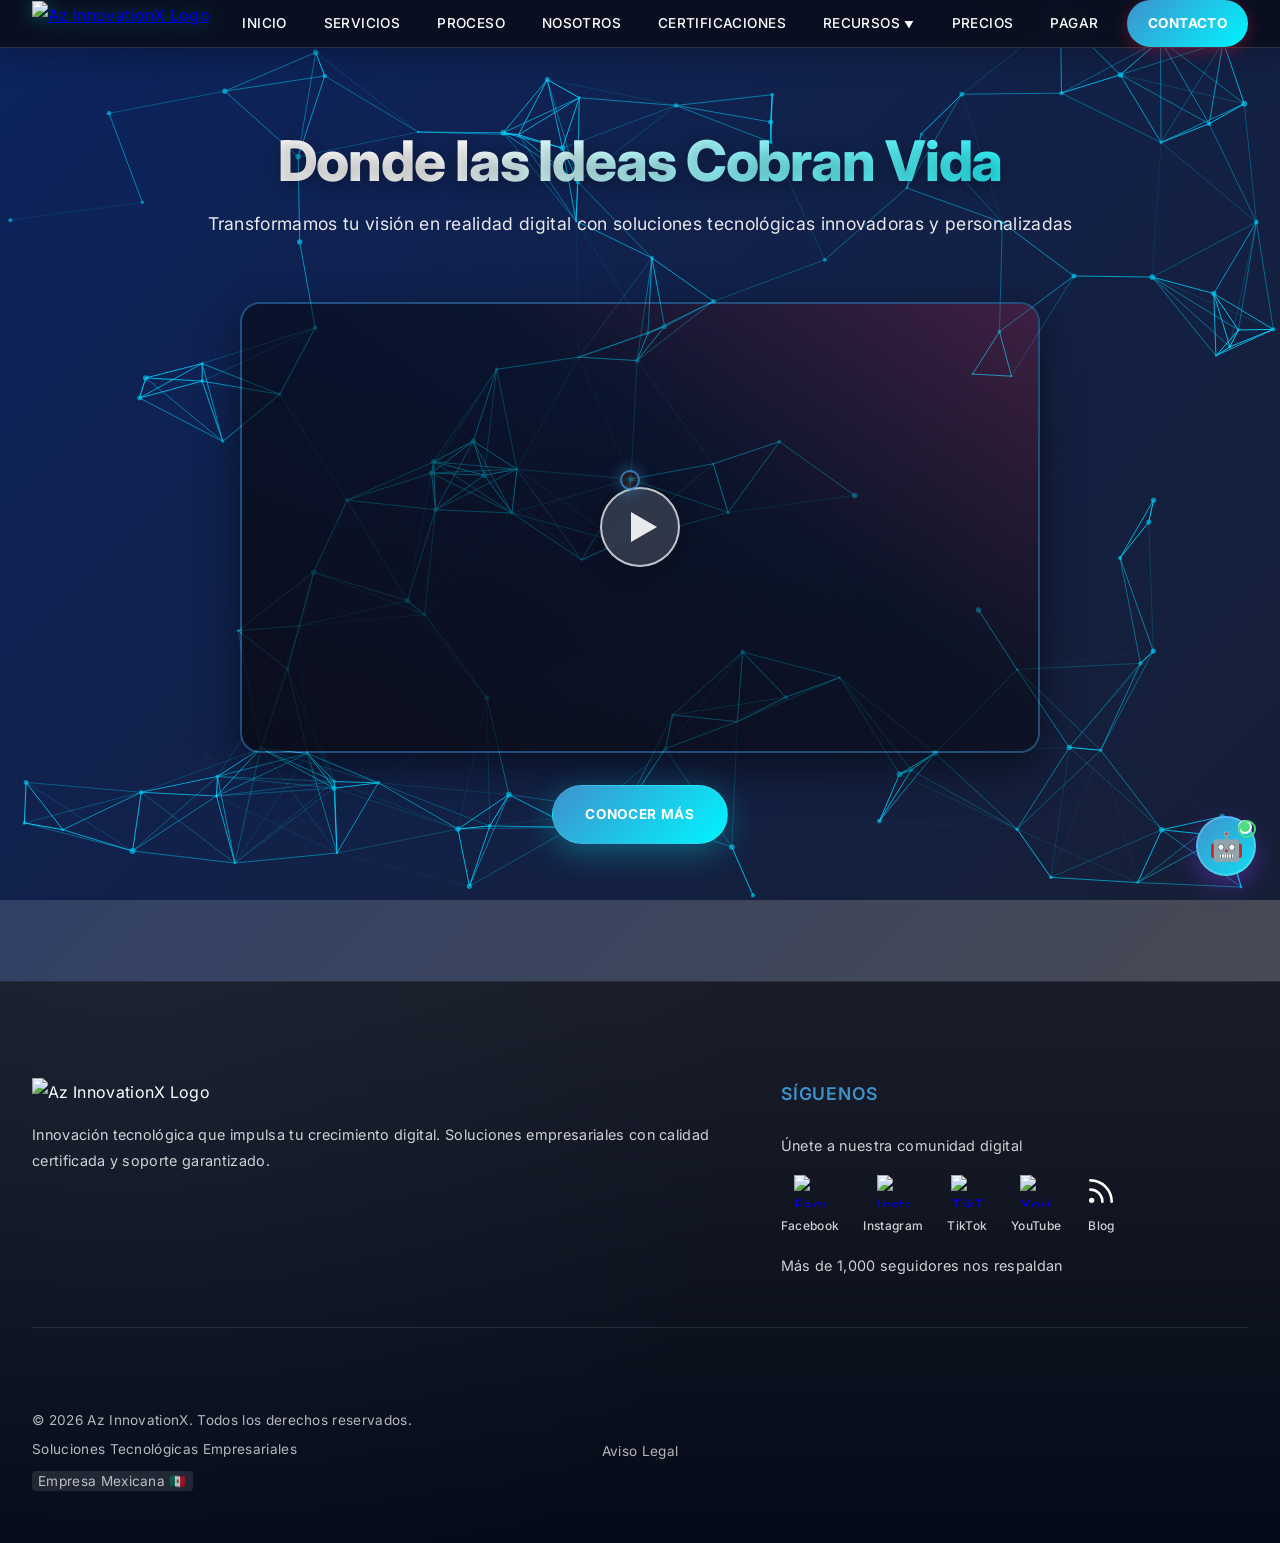
==== commit c2615135: "feat: redesign chatbot floating widget and add YouTube integration - Redesigned chatbot toggle as a " ====
--- a/index.html
+++ b/index.html
@@ -60,7 +60,8 @@
         "sameAs": [
           "https://www.facebook.com/AzInnovationX?mibextid=ZbWKwL",
           "https://www.instagram.com/azinnovationx?igsh=MWN6Y2I1OWZycHVkOA==",
-          "https://www.tiktok.com/@innovationx09?_t=ZS-8yJNEWarLPO&_r=1"
+          "https://www.tiktok.com/@innovationx09?_t=ZS-8yJNEWarLPO&_r=1",
+          "https://www.youtube.com/@AzInnovationX"
         ]
       },
       {
@@ -170,6 +171,7 @@
   </main>
     <div id="chatbot-container">
     <div id="chat-welcome-bubble">
+      <button class="close-welcome-bubble" aria-label="Cerrar saludo">✕</button>
       👋 ¡Hola! ¿Listo para llevar tu negocio al siguiente nivel? Escríbeme, tengo algo especial para ti 🚀
     </div>
     <div id="chatbot-window">
@@ -213,6 +215,7 @@
       </form>
     </div>
     <button id="chatbot-toggle">
+      <span class="status-indicator"></span>
       <span class="icon-open">🤖</span>
     </button>
   </div>
--- a/css/style.css
+++ b/css/style.css
@@ -700,23 +700,80 @@
 .contact-icon{font-size:1.8rem;margin-right:1rem;color:var(--primary-electric-blue)}
 .contact-item a{color:#fff;text-decoration:none;transition:color .3s ease}
 .contact-item a:hover{color:var(--primary-electric-blue)}
-#chatbot-container{position:fixed;bottom:15px;right:15px;z-index:99999;display:flex;flex-direction:column;align-items:flex-end}
-#chatbot-toggle{width:60px;height:60px;background:linear-gradient(135deg, #7c3aed 0%, #3b82f6 100%);border-radius:50%;display:flex;align-items:center;justify-content:center;cursor:pointer;box-shadow:0 10px 25px rgba(124, 58, 237, 0.4);transition:all .3s ease;border:0;animation:pulse-animation 2s infinite; position: relative;}
-@keyframes pulse-animation{0%{transform:scale(1);box-shadow:0 10px 25px rgba(124, 58, 237, 0.4)}
-50%{transform:scale(1.05);box-shadow:0 15px 35px rgba(124, 58, 237, 0.6)}
-100%{transform:scale(1);box-shadow:0 10px 25px rgba(124, 58, 237, 0.4)}
-}
-#chatbot-toggle:hover{transform:scale(1.1) rotate(10deg);box-shadow:0 12px 30px rgba(124, 58, 237, 0.6)}
+#chatbot-container{position:fixed;bottom:24px;right:24px;z-index:99999;display:flex;flex-direction:column;align-items:flex-end}
+#chatbot-toggle {
+  width: 60px;
+  height: 60px;
+  background: linear-gradient(-45deg, #7c3aed, #3b82f6, #00F5FF, #3E92CC);
+  background-size: 400% 400%;
+  animation: gradientBG 10s ease infinite, pulse-ring 2s cubic-bezier(0.455, 0.03, 0.515, 0.955) infinite;
+  border-radius: 50%;
+  display: flex;
+  align-items: center;
+  justify-content: center;
+  cursor: pointer;
+  box-shadow: 0 10px 25px rgba(124, 58, 237, 0.4);
+  transition: var(--transition-smooth);
+  border: 2px solid rgba(255, 255, 255, 0.2);
+  position: relative;
+  z-index: 10002;
+}
+
+@keyframes gradientBG {
+  0% { background-position: 0% 50%; }
+  50% { background-position: 100% 50%; }
+  100% { background-position: 0% 50%; }
+}
+
+@keyframes pulse-ring {
+  0% { transform: scale(0.95); box-shadow: 0 0 0 0 rgba(124, 58, 237, 0.7); }
+  70% { transform: scale(1); box-shadow: 0 0 0 12px rgba(124, 58, 237, 0); }
+  100% { transform: scale(0.95); box-shadow: 0 0 0 0 rgba(124, 58, 237, 0); }
+}
+
+#chatbot-toggle:hover {
+  transform: scale(1.1);
+  box-shadow: 0 15px 35px rgba(124, 58, 237, 0.6);
+}
+
+#chatbot-toggle .status-indicator {
+  position: absolute;
+  top: 2px;
+  right: 2px;
+  width: 14px;
+  height: 14px;
+  background-color: #4ade80;
+  border: 2px solid white;
+  border-radius: 50%;
+  z-index: 1;
+}
+
+#chatbot-toggle .status-indicator::after {
+  content: '';
+  position: absolute;
+  top: -2px;
+  left: -2px;
+  width: 14px;
+  height: 14px;
+  border: 2px solid #4ade80;
+  border-radius: 50%;
+  animation: status-pulse 2s infinite;
+}
+
+@keyframes status-pulse {
+  0% { transform: scale(1); opacity: 1; }
+  100% { transform: scale(2.5); opacity: 0; }
+}
 
 #chatbot-toggle .icon-open {
-  font-size: 24px;
+  font-size: 28px;
   color: white;
   display: flex !important;
 }
 
 #chatbot-toggle .icon-close {
   display: none;
-  font-size: 24px;
+  font-size: 28px;
   color: white;
 }
 #chat-welcome-bubble {
@@ -725,16 +782,45 @@
   right: 0;
   background: #ffffff;
   color: #1a1a2e;
-  padding: 12px 20px;
+  padding: 15px 30px 15px 15px;
   border-radius: 18px 18px 2px 18px;
   font-size: 0.9rem;
   font-weight: 500;
-  width: 240px;
-  box-shadow: 0 10px 30px rgba(0, 0, 0, 0.2);
-  animation: slideInUp-chat 0.5s cubic-bezier(0.175, 0.885, 0.32, 1.275);
+  width: 260px;
+  box-shadow: 0 15px 35px rgba(0, 0, 0, 0.2);
+  animation: fadeInSlideUp 0.6s cubic-bezier(0.165, 0.84, 0.44, 1);
   display: none;
   z-index: 10000;
-}
+  border: 1px solid rgba(0,0,0,0.05);
+}
+
+@keyframes fadeInSlideUp {
+  from { opacity: 0; transform: translateY(20px); }
+  to { opacity: 1; transform: translateY(0); }
+}
+
+.close-welcome-bubble {
+  position: absolute;
+  top: 8px;
+  right: 8px;
+  width: 20px;
+  height: 20px;
+  display: flex;
+  align-items: center;
+  justify-content: center;
+  background: rgba(0,0,0,0.05);
+  border-radius: 50%;
+  border: none;
+  cursor: pointer;
+  color: #1a1a2e;
+  font-size: 10px;
+  transition: background 0.3s;
+}
+
+.close-welcome-bubble:hover {
+  background: rgba(0,0,0,0.1);
+}
+
 #chat-welcome-bubble::after {
   content: '';
   position: absolute;
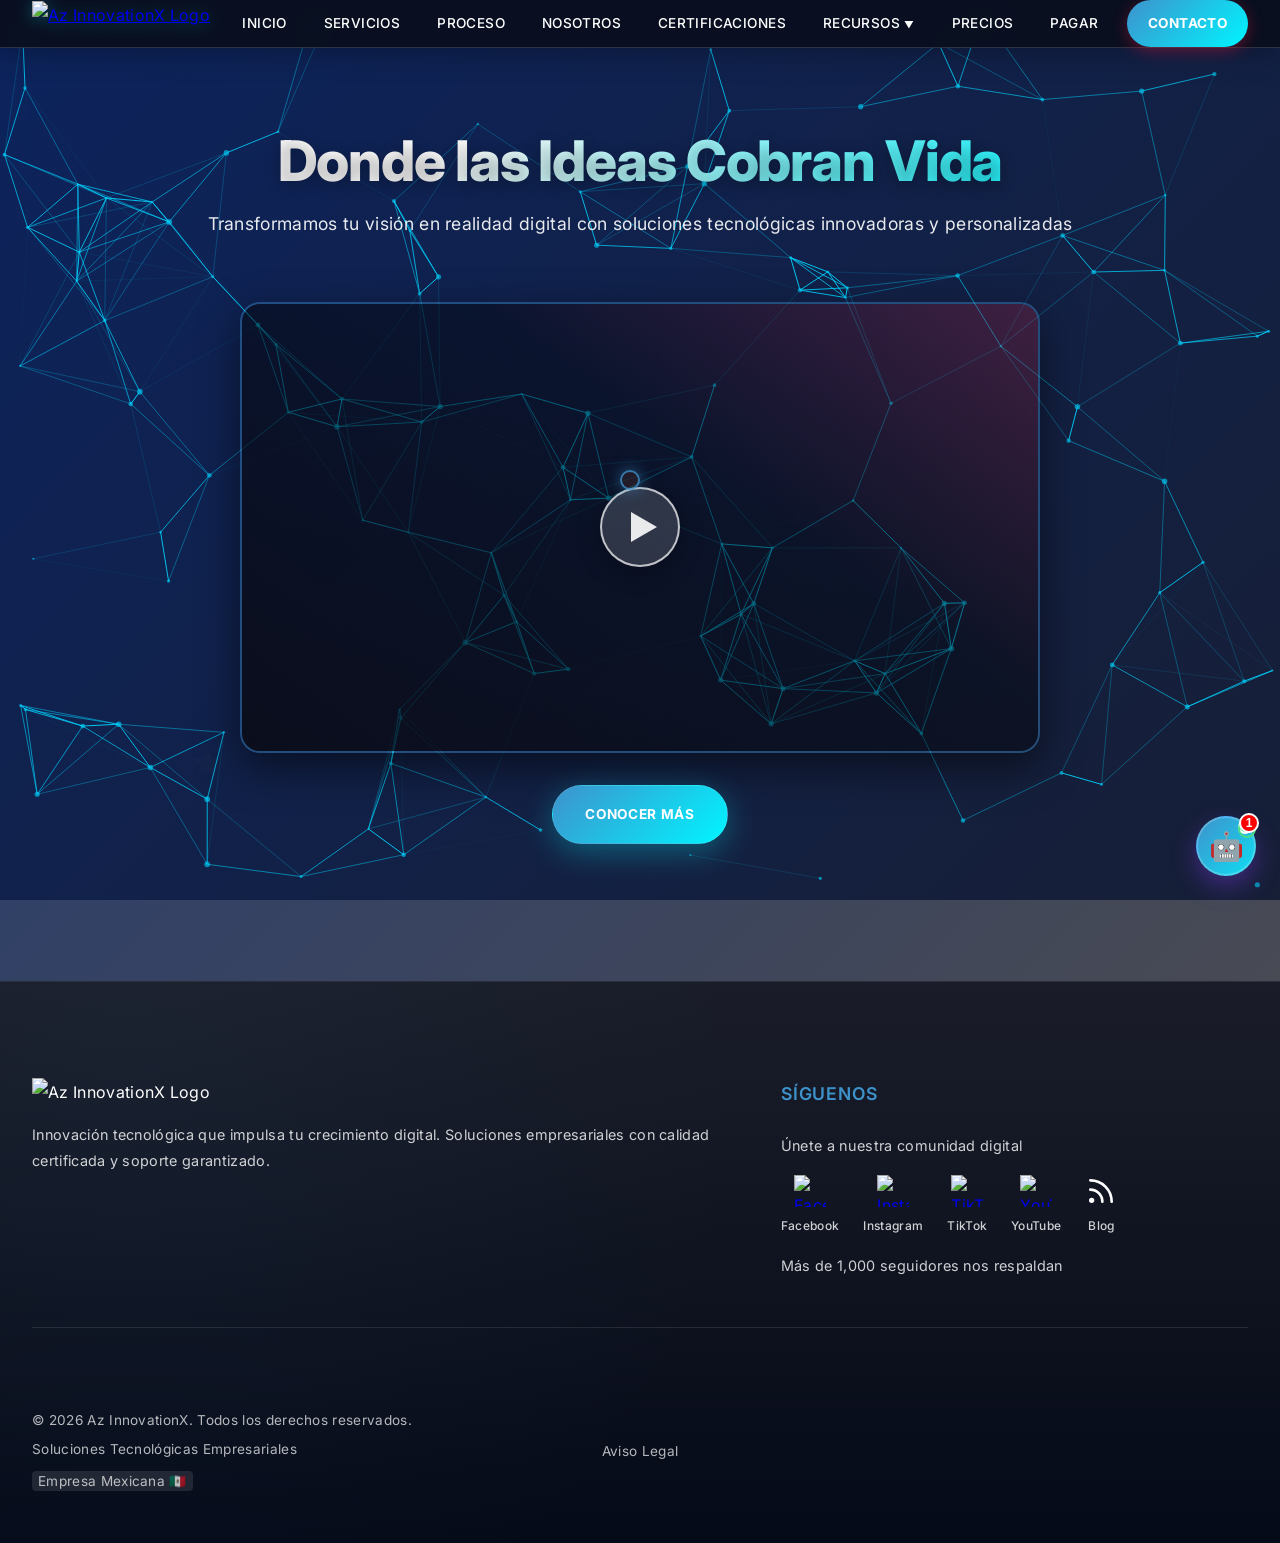
==== commit 989d2cbc: "feat(chatbot): enhance UI/UX with modern design, quick replies, and lead qualification - Applied mod" ====
--- a/index.html
+++ b/index.html
@@ -185,7 +185,8 @@
             <span class="status-dot"></span>
             <span>En línea</span>
           </div>
-          <p class="subtitle">Respuesta en segundos · Disponible 24/7</p>
+          <span class="response-time">Responde en segundos</span>
+          <p class="subtitle">Disponible 24/7</p>
         </div>
         <div class="header-controls">
           <button id="chatbot-expand-toggle" title="Expandir/Minimizar">
@@ -216,6 +217,7 @@
     </div>
     <button id="chatbot-toggle">
       <span class="status-indicator"></span>
+      <span class="chatbot-badge">1</span>
       <span class="icon-open">🤖</span>
     </button>
   </div>
--- a/css/style.css
+++ b/css/style.css
@@ -70,10 +70,11 @@
   gap: 0.8rem;
   list-style: none;
   border-bottom: 1px solid var(--glass-border);
+  z-index: 1002;
 }
 .nav-links.active{display:flex}
-.nav-links.active li{margin:0;text-align:center}
-.nav-links a{color:#fff;text-decoration:none;transition:all .3s ease;position:relative;font-weight:500;letter-spacing:.03em;text-transform:uppercase;font-size:.85rem;padding:.8rem 0}
+.nav-links.active li{margin:0;text-align:center;width:100%}
+.nav-links a{color:#fff;text-decoration:none;transition:all .3s ease;position:relative;font-weight:500;letter-spacing:.03em;text-transform:uppercase;font-size:.85rem;padding:.8rem 0;display:block;width:100%}
 .nav-links a:hover {
   color: var(--accent-cyan);
 }
@@ -463,20 +464,23 @@
 }
 
 .founder-photo {
-  width: 180px;
-  height: 180px;
-  border-radius: 50%;
+  width: 100%;
+  max-width: 320px;
+  height: 450px;
+  border-radius: 24px;
   object-fit: cover;
-  background: linear-gradient(45deg, var(--primary-electric-blue), var(--accent-cyan));
-  display: flex;
-  align-items: center;
-  justify-content: center;
-  font-size: 3.5rem;
-  font-weight: 800;
-  color: white;
-  border: 5px solid var(--glass-border);
-  box-shadow: 0 10px 30px rgba(0, 245, 255, 0.3);
+  object-position: center 10%;
+  background: rgba(255, 255, 255, 0.05);
+  border: 1px solid var(--glass-border);
+  box-shadow: 0 20px 40px rgba(0, 0, 0, 0.4);
   flex-shrink: 0;
+  transition: var(--transition-smooth);
+}
+
+.founder-photo:hover {
+  transform: translateY(-5px);
+  border-color: var(--accent-cyan);
+  box-shadow: 0 25px 50px rgba(0, 245, 255, 0.2);
 }
 
 .founder-info h3 {
@@ -636,6 +640,8 @@
   display: flex;
   gap: 1.5rem;
   flex-wrap: wrap;
+  position: relative;
+  z-index: 5;
 }
 
 .social-item {
@@ -700,13 +706,14 @@
 .contact-icon{font-size:1.8rem;margin-right:1rem;color:var(--primary-electric-blue)}
 .contact-item a{color:#fff;text-decoration:none;transition:color .3s ease}
 .contact-item a:hover{color:var(--primary-electric-blue)}
-#chatbot-container{position:fixed;bottom:24px;right:24px;z-index:99999;display:flex;flex-direction:column;align-items:flex-end}
+#chatbot-container{position:fixed;bottom:24px;right:24px;z-index:99999;display:flex;flex-direction:column;align-items:flex-end;pointer-events:none}
+#chatbot-container > * {pointer-events:auto}
 #chatbot-toggle {
   width: 60px;
   height: 60px;
   background: linear-gradient(-45deg, #7c3aed, #3b82f6, #00F5FF, #3E92CC);
   background-size: 400% 400%;
-  animation: gradientBG 10s ease infinite, pulse-ring 2s cubic-bezier(0.455, 0.03, 0.515, 0.955) infinite;
+  animation: gradientBG 10s ease infinite, pulse-ring 2s cubic-bezier(0.455, 0.03, 0.515, 0.955) infinite, az-soft-pulse 3s infinite ease-in-out;
   border-radius: 50%;
   display: flex;
   align-items: center;
@@ -732,7 +739,7 @@
 }
 
 #chatbot-toggle:hover {
-  transform: scale(1.1);
+  transform: scale(1.08);
   box-shadow: 0 15px 35px rgba(124, 58, 237, 0.6);
 }
 
@@ -763,6 +770,41 @@
 @keyframes status-pulse {
   0% { transform: scale(1); opacity: 1; }
   100% { transform: scale(2.5); opacity: 0; }
+}
+
+@keyframes az-soft-pulse {
+  0% { transform: scale(1); }
+  50% { transform: scale(1.04); }
+  100% { transform: scale(1); }
+}
+
+.chatbot-badge {
+  position: absolute;
+  top: -5px;
+  right: -5px;
+  background: #ff0000;
+  color: white;
+  width: 20px;
+  height: 20px;
+  border-radius: 50%;
+  display: flex;
+  align-items: center;
+  justify-content: center;
+  font-size: 12px;
+  font-weight: bold;
+  border: 2px solid white;
+  z-index: 10003;
+  animation: az-pulse 2s infinite;
+}
+
+@keyframes az-pulse {
+  0% { transform: scale(1); box-shadow: 0 0 0 0 rgba(255, 0, 0, 0.7); }
+  70% { transform: scale(1.1); box-shadow: 0 0 0 10px rgba(255, 0, 0, 0); }
+  100% { transform: scale(1); box-shadow: 0 0 0 0 rgba(255, 0, 0, 0); }
+}
+
+#chatbot-container.chat-open .chatbot-badge {
+  display: none;
 }
 
 #chatbot-toggle .icon-open {
@@ -839,8 +881,8 @@
   backdrop-filter: blur(25px) saturate(180%);
   -webkit-backdrop-filter: blur(25px) saturate(180%);
   border: 1px solid rgba(255, 255, 255, 0.2);
-  border-radius: 24px;
-  box-shadow: 0 20px 50px rgba(0, 0, 0, 0.5);
+  border-radius: 16px;
+  box-shadow: 0 8px 32px rgba(0,0,0,0.18);
   display: flex;
   visibility: hidden;
   opacity: 0;
@@ -854,19 +896,19 @@
 }
  #chatbot-window.expanded{position:fixed;top:2.5vh;bottom:2.5vh;left:2.5vw;right:2.5vw;width:auto;height:auto;max-width:100%;max-height:100%;margin:0;transform:none}
 #chatbot-container:has(#chatbot-window.expanded) #contact-button,#chatbot-container:has(#chatbot-window.expanded) #chatbot-toggle{display:none}
-#chatbot-window.active{visibility: visible; opacity: 1; transform: translateY(0) scale(1);}
+#chatbot-window.active{visibility: visible; opacity: 1; transform: translateY(0) scale(1); animation: scaleIn 0.25s cubic-bezier(0.34, 1.56, 0.64, 1);}
 @keyframes slideInUp-chat{from{opacity:0;transform:translateY(30px) scale(0.95)}
 to{opacity:1;transform:translateY(0) scale(1)}
 }
 #chatbot-header {
-  padding: 1.2rem;
-  background: linear-gradient(135deg, #1a1a2e 0%, #7c3aed 100%);
+  padding: 0.8rem 1.2rem;
+  background: linear-gradient(135deg, var(--primary-deep-blue) 0%, var(--primary-electric-blue) 100%);
   border-bottom: 1px solid rgba(255, 255, 255, 0.1);
   display: flex;
   justify-content: space-between;
   align-items: center;
   position: relative;
-  overflow: hidden;
+  min-height: 80px;
 }
 #chatbot-header::after {
   content: '';
@@ -893,6 +935,7 @@
   color: #4ade80;
   font-weight: 600;
   margin-top: 2px;
+  margin-bottom: 2px;
 }
 #chatbot-header .bot-info .status-dot {
   width: 8px;
@@ -908,10 +951,17 @@
   100% { transform: scale(0.95); box-shadow: 0 0 0 0 rgba(74, 222, 128, 0); }
 }
 #chatbot-header .bot-info p.subtitle {
-  margin: 2px 0 0;
+  margin: 0;
   font-size: 0.7rem;
   color: rgba(255, 255, 255, 0.8);
   font-weight: 400;
+}
+
+#chatbot-header .bot-info .response-time {
+  font-size: 0.65rem;
+  color: rgba(255, 255, 255, 0.9);
+  display: block;
+  font-weight: 500;
 }
 #chatbot-messages{flex-grow:1;padding:1rem;overflow-y:auto;display:flex;flex-direction:column;gap:10px;background:rgba(0,0,0,0.1);border-radius:12px;margin:.6rem;margin-bottom:0}
 #chatbot-messages::-webkit-scrollbar{width:5px}
@@ -921,28 +971,34 @@
   display: flex;
   align-items: flex-end;
   gap: 8px;
-  margin-bottom: 4px;
-  animation: fadeIn 0.3s ease;
+  margin-bottom: 12px;
+  animation: fadeSlideIn 0.3s ease-out both;
 }
 .message-wrapper.bot { align-self: flex-start; }
 .message-wrapper.user { align-self: flex-end; flex-direction: row-reverse; }
 
-.chat-message{padding:12px 16px; max-width:85%;line-height:1.4; box-shadow:0 4px 12px rgba(0,0,0,0.1);font-size:.9rem; position: relative;}
-@keyframes fadeIn{from{opacity:0;transform:translateY(8px)}
-to{opacity:1;transform:translateY(0)}
+.chat-message{padding:12px 18px; max-width:85%;line-height:1.5; box-shadow:0 4px 15px rgba(0,0,0,0.1);font-size:.95rem; position: relative;}
+
+@keyframes messageAppear {
+  from { opacity: 0; transform: translateY(15px) scale(0.95); }
+  to { opacity: 1; transform: translateY(0) scale(1); }
 }
 .bot-message {
-  background: #ffffff;
-  color: #1a1a2e;
+  background: var(--primary-electric-blue);
+  color: #ffffff;
   border-radius: 18px 18px 18px 4px;
   align-self: flex-start;
+  padding: 12px 16px;
+  box-shadow: 0 2px 8px rgba(0,0,0,0.08);
 }
 
 .user-message {
-  background: linear-gradient(135deg, #7c3aed 0%, #3b82f6 100%);
-  color: #ffffff;
+  background: #f0f0f0;
+  color: #333333;
   border-radius: 18px 18px 4px 18px;
   align-self: flex-end;
+  padding: 12px 16px;
+  box-shadow: 0 2px 8px rgba(0,0,0,0.08);
 }
 .bot-avatar-small {
   width: 28px;
@@ -953,10 +1009,64 @@
   border: 1px solid rgba(255, 255, 255, 0.2);
 }
 .chat-message .options{margin-top:8px;display:flex;flex-wrap:wrap;gap:6px}
-.chat-message .option-button{background: linear-gradient(135deg, #7c3aed 0%, #3b82f6 100%); border: none; color:white;padding:8px 16px;border-radius:20px;cursor:pointer;transition:all .3s ease;font-size:.8rem;font-weight:600;letter-spacing:.01em; box-shadow: 0 4px 10px rgba(124, 58, 237, 0.2);}
+.chat-message .option-button {
+  background: linear-gradient(135deg, #7c3aed 0%, #3b82f6 100%);
+  border: none;
+  color: white;
+  padding: 12px 20px;
+  min-height: 44px;
+  border-radius: 22px;
+  cursor: pointer;
+  transition: all 0.3s cubic-bezier(0.4, 0, 0.2, 1);
+  font-size: .85rem;
+  font-weight: 600;
+  letter-spacing: .01em;
+  box-shadow: 0 4px 10px rgba(124, 58, 237, 0.2);
+  display: flex;
+  align-items: center;
+  justify-content: center;
+}
+
+/* Navigation Buttons Styles */
+.option-button.nav-btn {
+  background: rgba(255, 255, 255, 0.15) !important;
+  color: #1a1a2e !important;
+  border: 1px solid rgba(0, 0, 0, 0.1) !important;
+  backdrop-filter: blur(4px);
+}
 .chat-message .option-button:hover{transform:translateY(-2px);box-shadow:0 6px 15px rgba(124, 58, 237, 0.3); filter: brightness(1.1);}
+
+/* Quick Replies Chips */
+.quick-replies-container {
+  display: flex;
+  flex-wrap: wrap;
+  gap: 8px;
+  padding: 10px;
+  margin: 0 10px 10px;
+  animation: fadeSlideIn 0.3s ease-out;
+}
+
+.quick-reply-chip {
+  background: #ffffff;
+  border: 1.5px solid var(--primary-electric-blue);
+  color: var(--primary-electric-blue);
+  padding: 8px 16px;
+  border-radius: 20px;
+  font-size: 0.85rem;
+  font-weight: 600;
+  cursor: pointer;
+  transition: all 0.2s ease;
+  white-space: nowrap;
+}
+
+.quick-reply-chip:hover {
+  background: var(--primary-electric-blue);
+  color: #ffffff;
+  transform: translateY(-2px);
+  box-shadow: 0 4px 10px rgba(62, 146, 204, 0.2);
+}
 #chatbot-input-form{display:flex;padding:1rem;background: rgba(0,0,0,0.2); border-top: 1px solid rgba(255,255,255,0.1);}
-#chatbot-input{flex-grow:1;padding:12px 20px;background:rgba(255,255,255,0.1);border:1px solid rgba(255,255,255,0.2);border-radius:25px;color:white;font-size:.9rem;transition:all 0.3s ease;margin-right:10px}
+#chatbot-input{flex-grow:1;padding:12px 20px;background:rgba(255,255,255,0.1);border:1px solid rgba(255,255,255,0.2);border-radius:25px;color:white;font-size:16px;transition:all 0.3s ease;margin-right:10px}
 #chatbot-input:focus{outline:0;border-color:#7c3aed;background:rgba(255,255,255,0.15);box-shadow:0 0 0 3px rgba(124, 58, 237, 0.2)}
 #chatbot-send{width:44px;height:44px;border:0;background:linear-gradient(135deg, #7c3aed 0%, #3b82f6 100%);border-radius:50%;color:white;font-size:1.1rem;cursor:pointer;transition:all .3s ease;display:flex;align-items:center;justify-content:center;box-shadow:0 4px 15px rgba(124, 58, 237, 0.3); position: relative; overflow: hidden;}
 #chatbot-send::after {
@@ -1023,14 +1133,24 @@
 #chatbot-container{bottom:10px;right:10px}
 #chatbot-toggle{width:50px;height:50px}
 #chatbot-toggle .icon-open,#chatbot-toggle .icon-close{font-size:22px}
-#chatbot-window{width:90vw;max-width:340px;height:80vh;max-height:550px;border-radius:15px}
+#chatbot-window{width:95vw !important;max-width:420px;height:85vh !important;max-height:680px;border-radius:15px;position:fixed;bottom:10px;right:2.5vw;}
 #chatbot-header .avatar{width:32px;height:32px}
 #chatbot-header .bot-info h4{font-size:.9rem}
 #chatbot-header .bot-info p{font-size:.75rem}
 .chat-message{font-size:.85rem;padding:8px 12px}
 .chat-message .option-button{font-size:.8rem;padding:6px 10px}
-#chatbot-input{font-size:.85rem;padding:8px 14px}
+#chatbot-input{font-size:16px !important;padding:8px 14px}
 #chatbot-send{width:38px;height:38px;font-size:1rem}
+
+#chatbot-close-btn {
+  width: 44px !important;
+  height: 44px !important;
+  min-width: 44px !important;
+  min-height: 44px !important;
+  display: flex;
+  align-items: center;
+  justify-content: center;
+}
 .custom-cursor{display:none !important}
 .video-container{margin:1.5rem auto 0;border-radius:12px}
 .video-container iframe{border-radius:10px}
@@ -1076,7 +1196,8 @@
 .modal-content h4{color:var(--primary-electric-blue);margin-bottom:1.5rem;font-size:1.5rem}
 .modal-content p{margin-bottom:1rem;line-height:1.6;opacity:.9}
 .modal-content a{color:var(--primary-electric-blue);text-decoration:none;font-weight:bold}
-@media(max-width:480px){.hero h1{font-size:1.6rem}
+@media(max-width:480px){
+.hero h1{font-size:1.6rem}
 .hero p{font-size:.95rem}
 .section-title{font-size:1.6rem}
 .service-card{padding:1rem}
@@ -1330,8 +1451,22 @@
 }
 
 /* OPTIMIZACIÓN: CSS minificado para reducir el tamaño del archivo y acelerar la carga */
+.header-controls button {
+  background: none;
+  border: none;
+  padding: 0;
+  cursor: pointer;
+  color: white;
+  display: flex;
+  align-items: center;
+  justify-content: center;
+  transition: all 0.3s ease;
+  flex-shrink: 0;
+  position: relative;
+  z-index: 10;
+}
 .header-controls button:hover{background-color:rgba(255,255,255,0.1);transform:scale(1.1)}
-#chatbot-header .bot-info{margin-right:auto}
+#chatbot-header .bot-info{margin-right:auto; min-width: 0; flex: 1;}
  #chatbot-container:has(#chatbot-window.expanded) #contact-button,#chatbot-container:has(#chatbot-window.expanded) #chatbot-toggle{display:none}
 
 /* Ocultar menú móvil en desktop */
@@ -1460,10 +1595,15 @@
 }
 
 
-.dropdown:hover .dropdown-menu {
+.dropdown:hover .dropdown-menu,
+.dropdown.touch-active .dropdown-menu {
   opacity: 1;
   visibility: visible;
   transform: translateY(0);
+}
+
+.dropdown.touch-active .arrow {
+  transform: rotate(180deg);
 }
 
 
@@ -1626,3 +1766,41 @@
 */
 @media (max-width: 768px) { #video-facade { background-position: center 30% !important; }
  }
+
+/* Typing Indicator */
+.typing-indicator {
+  display: flex;
+  gap: 4px;
+  padding: 12px 16px;
+  background: var(--primary-electric-blue);
+  border-radius: 18px 18px 18px 4px;
+  width: fit-content;
+  box-shadow: 0 2px 8px rgba(0,0,0,0.08);
+  margin-bottom: 12px;
+}
+
+.typing-dot {
+  width: 6px;
+  height: 6px;
+  background: #ffffff;
+  border-radius: 50%;
+  animation: typingBounce 1.4s infinite ease-in-out;
+}
+
+.typing-dot:nth-child(2) { animation-delay: 0.2s; }
+.typing-dot:nth-child(3) { animation-delay: 0.4s; }
+
+@keyframes typingBounce {
+  0%, 80%, 100% { transform: translateY(0); }
+  40% { transform: translateY(-6px); }
+}
+
+@keyframes fadeSlideIn {
+  from { opacity: 0; transform: translateY(10px); }
+  to { opacity: 1; transform: translateY(0); }
+}
+
+@keyframes scaleIn {
+  from { opacity: 0; transform: scale(0.8); }
+  to { opacity: 1; transform: scale(1); }
+}
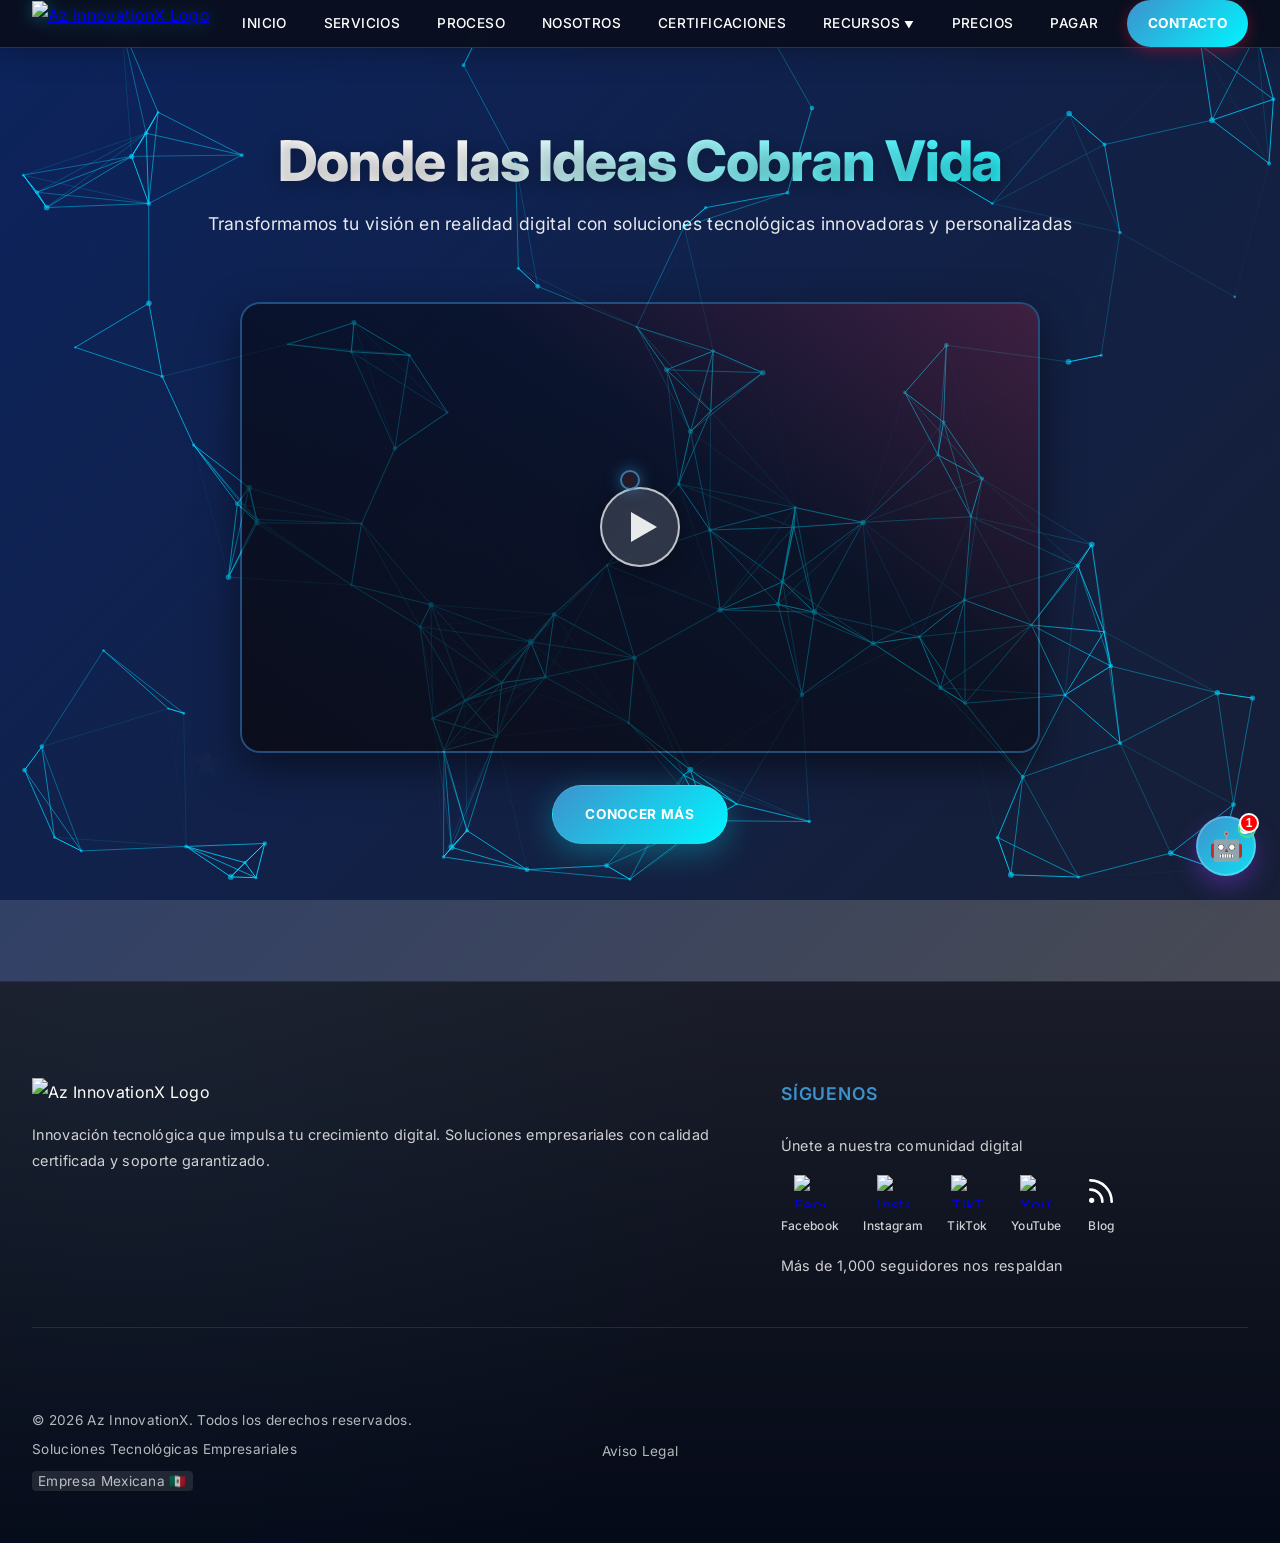
==== commit 5580e8cd: "Refactor chatbot: professional greeting, removal of auto quick-replies, and enhanced NLP intelligenc" ====
--- a/index.html
+++ b/index.html
@@ -172,7 +172,7 @@
     <div id="chatbot-container">
     <div id="chat-welcome-bubble">
       <button class="close-welcome-bubble" aria-label="Cerrar saludo">✕</button>
-      👋 ¡Hola! ¿Listo para llevar tu negocio al siguiente nivel? Escríbeme, tengo algo especial para ti 🚀
+      👋 ¡Hola! ¿En qué podemos ayudarte? Resolvemos tus dudas al instante. 🚀
     </div>
     <div id="chatbot-window">
       <div id="chatbot-header">
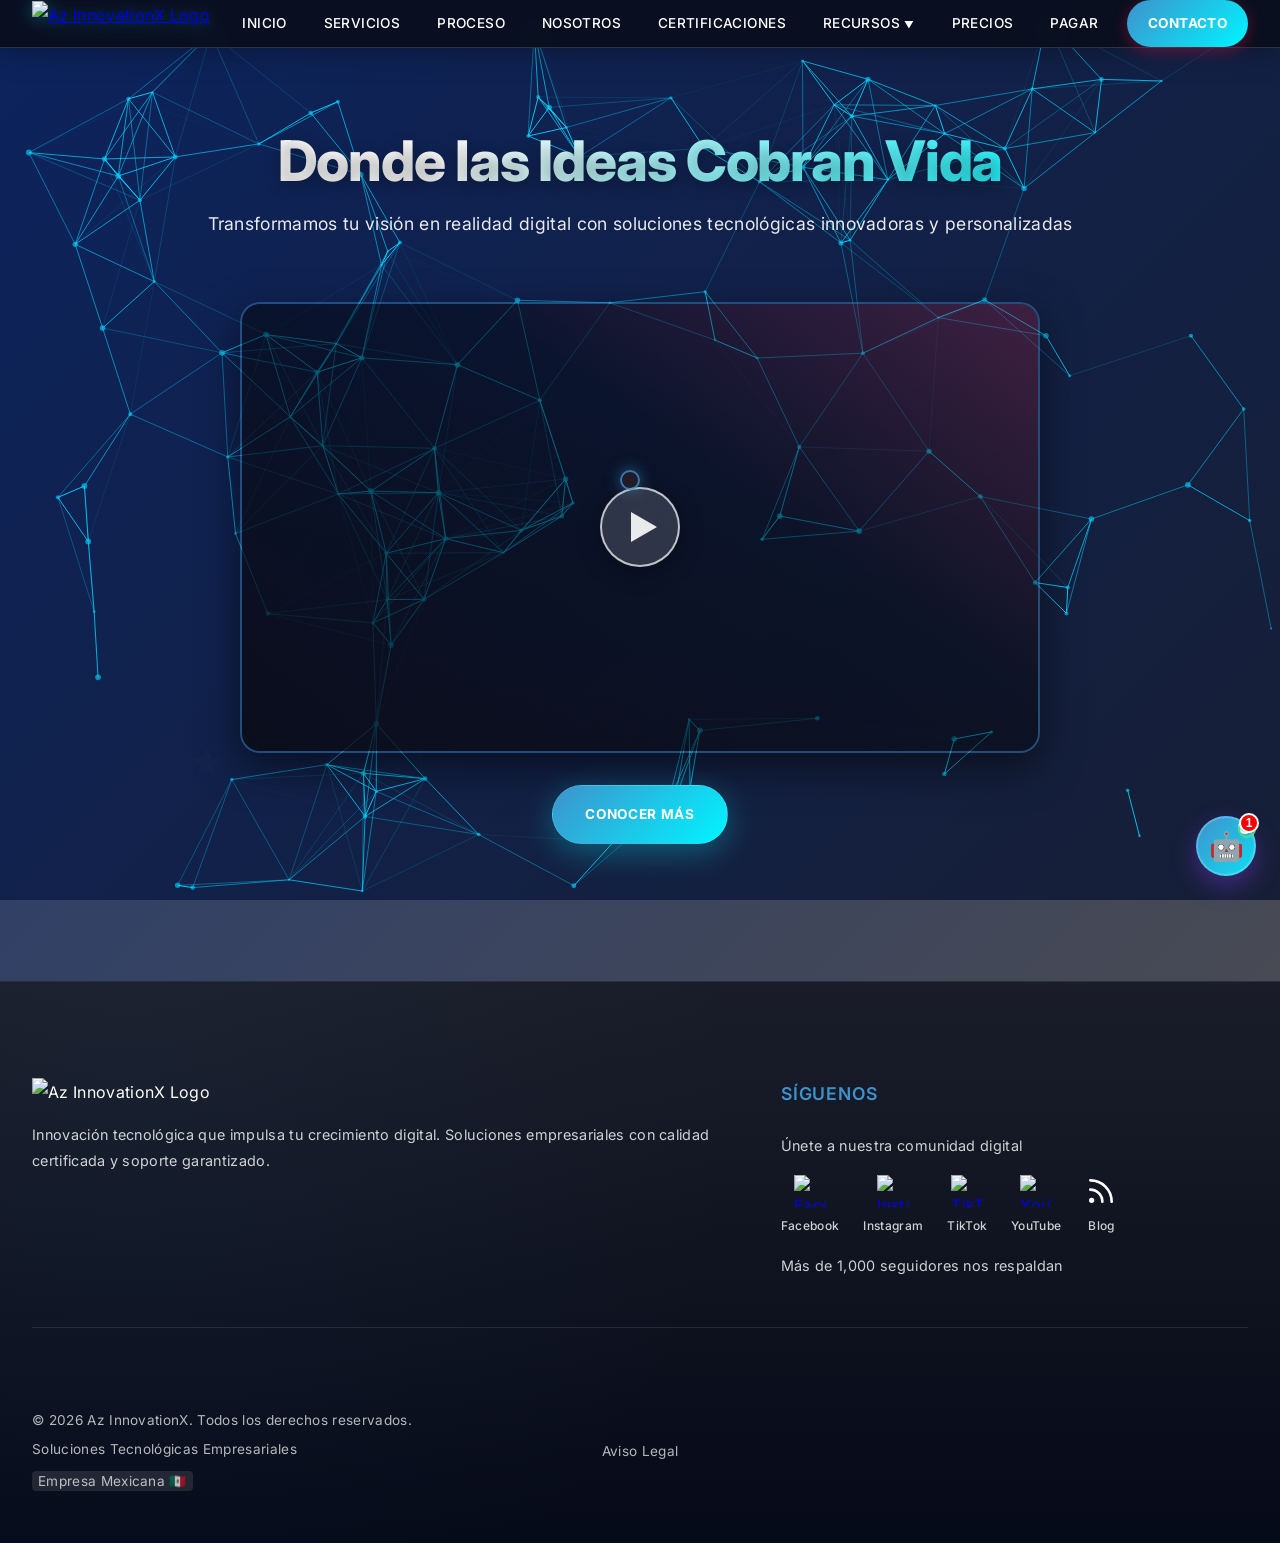
==== commit fd95fe33: "feat: implement fullscreen chatbot and responsive mobile menu grid - Updated `js/main.js` to automat" ====
--- a/index.html
+++ b/index.html
@@ -189,11 +189,6 @@
           <p class="subtitle">Disponible 24/7</p>
         </div>
         <div class="header-controls">
-          <button id="chatbot-expand-toggle" title="Expandir/Minimizar">
-            <svg xmlns="http://www.w3.org/2000/svg" width="18" height="18" viewBox="0 0 24 24" fill="none" stroke="currentColor" stroke-width="2.5" stroke-linecap="round" stroke-linejoin="round" class="icon-expand">
-              <path d="M8 3H5a2 2 0 0 0-2 2v3m18 0V5a2 2 0 0 0-2-2h-3m0 18h3a2 2 0 0 0 2-2v-3M3 16v3a2 2 0 0 0 2 2h3"></path>
-            </svg>
-          </button>
           <button id="chatbot-close-btn" title="Cerrar Chat">
             <svg xmlns="http://www.w3.org/2000/svg" width="20" height="20" viewBox="0 0 24 24" fill="none" stroke="currentColor" stroke-width="2.5" stroke-linecap="round" stroke-linejoin="round">
               <line x1="18" y1="6" x2="6" y2="18"></line>
--- a/css/style.css
+++ b/css/style.css
@@ -57,7 +57,6 @@
 }
 .nav-links {
   display: none;
-  flex-direction: column;
   position: absolute;
   top: 100%;
   left: 0;
@@ -65,31 +64,60 @@
   background: linear-gradient(180deg, rgba(10, 36, 99, 0.98), rgba(26, 26, 46, 0.95));
   backdrop-filter: var(--blur-deep);
   -webkit-backdrop-filter: var(--blur-deep);
-  padding: 1.5rem 0;
+  padding: 1.5rem 1rem;
   box-shadow: 0 10px 30px rgba(0, 0, 0, 0.4);
-  gap: 0.8rem;
+  gap: 0.6rem;
   list-style: none;
   border-bottom: 1px solid var(--glass-border);
   z-index: 1002;
 }
-.nav-links.active{display:flex}
-.nav-links.active li{margin:0;text-align:center;width:100%}
-.nav-links a{color:#fff;text-decoration:none;transition:all .3s ease;position:relative;font-weight:500;letter-spacing:.03em;text-transform:uppercase;font-size:.85rem;padding:.8rem 0;display:block;width:100%}
+.nav-links.active {
+  display: grid;
+  grid-template-columns: repeat(2, 1fr);
+}
+.nav-links.active li {
+  margin: 0;
+  text-align: center;
+  width: 100%;
+}
+.nav-links.active li:last-child {
+  grid-column: span 2;
+}
+.nav-links a {
+  color: #fff;
+  text-decoration: none;
+  transition: all 0.3s ease;
+  position: relative;
+  font-weight: 600;
+  letter-spacing: .03em;
+  text-transform: uppercase;
+  font-size: 0.75rem;
+  padding: 1rem 0.5rem;
+  display: flex;
+  align-items: center;
+  justify-content: center;
+  width: 100%;
+  height: 100%;
+  background: rgba(255, 255, 255, 0.08);
+  border: 1px solid rgba(255, 255, 255, 0.12);
+  border-radius: 14px;
+  text-align: center;
+  box-shadow: 0 4px 15px rgba(0,0,0,0.1);
+}
 .nav-links a:hover {
   color: var(--accent-cyan);
-}
-
-.nav-links a::after {
-  content: '';
-  position: absolute;
-  width: 0;
-  height: 2px;
-  bottom: -2px;
-  left: 0;
-  background: linear-gradient(45deg, var(--accent-cyan), var(--primary-electric-blue));
-  transition: width 0.3s ease;
-}
-.nav-links a:hover::after{width:100%}
+  background: rgba(255, 255, 255, 0.15);
+  border-color: var(--accent-cyan);
+  transform: translateY(-2px);
+}
+.nav-links li:last-child a {
+  background: linear-gradient(135deg, var(--primary-electric-blue), var(--accent-cyan));
+  border: none;
+  font-weight: 800;
+  font-size: 0.9rem;
+  margin-top: 0.5rem;
+  box-shadow: 0 8px 25px rgba(0, 245, 255, 0.3);
+}
 .mobile-menu{display:flex;flex-direction:column;cursor:pointer;z-index:1001;padding:5px}
 .mobile-menu span{width:24px;height:3px;background:var(--neutral-white);margin:3px 0;transition:.3s;border-radius:2px}
 .mobile-menu.active span:nth-child(1){transform:rotate(-45deg) translate(-4px,5px)}
@@ -894,7 +922,7 @@
   transition: opacity 0.4s ease, transform 0.4s cubic-bezier(0.175, 0.885, 0.32, 1.275), visibility 0.4s;
   z-index: 10001;
 }
- #chatbot-window.expanded{position:fixed;top:2.5vh;bottom:2.5vh;left:2.5vw;right:2.5vw;width:auto;height:auto;max-width:100%;max-height:100%;margin:0;transform:none}
+ #chatbot-window.expanded{position:fixed;top:0;bottom:0;left:0;right:0;width:100vw;height:100vh;max-width:100%;max-height:100%;margin:0;transform:none;border-radius:0;z-index:100000}
 #chatbot-container:has(#chatbot-window.expanded) #contact-button,#chatbot-container:has(#chatbot-window.expanded) #chatbot-toggle{display:none}
 #chatbot-window.active{visibility: visible; opacity: 1; transform: translateY(0) scale(1); animation: scaleIn 0.25s cubic-bezier(0.34, 1.56, 0.64, 1);}
 @keyframes slideInUp-chat{from{opacity:0;transform:translateY(30px) scale(0.95)}
@@ -1155,7 +1183,7 @@
 .video-container{margin:1.5rem auto 0;border-radius:12px}
 .video-container iframe{border-radius:10px}
 .cta-button{padding:12px 24px;font-size:.8rem;margin-top:1.5rem}
- #chatbot-window.expanded{top:1vh;bottom:1vh;left:1vw;right:1vw;}
+ #chatbot-window.expanded{top:0;bottom:0;left:0;right:0;}
 }
 #pagos{padding:4rem 0;text-align:center;position:relative;background-image:url('https://i.ibb.co/mCLbxQwg/Generated-Image-October-18-2025-10-13-AM.png');background-size:cover;background-position:center;background-repeat:no-repeat}
 #pagos::before{content:'';position:absolute;top:0;left:0;right:0;bottom:0;background-color:rgba(10,15,30,0.8);z-index:1}
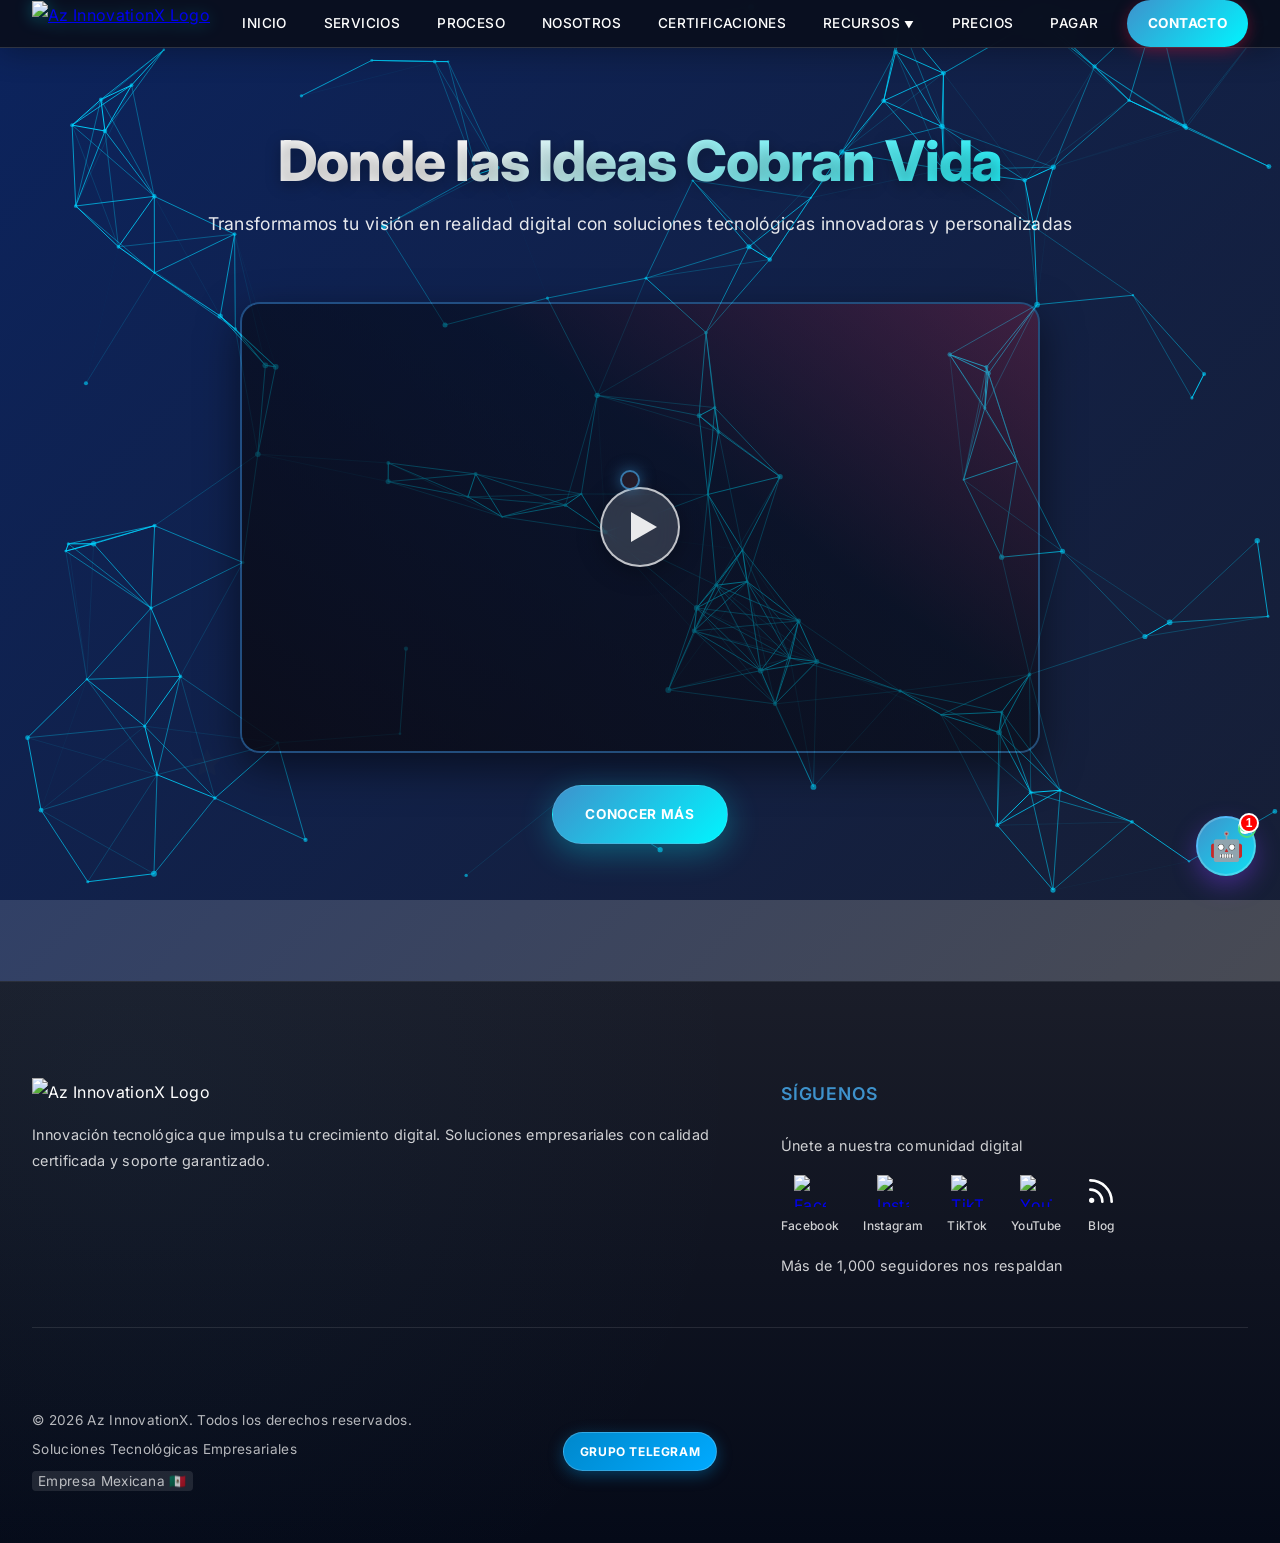
==== commit 1215d642: "feat: replace Aviso Legal with professional Grupo Telegram button - Replaced 'Aviso Legal' link with" ====
--- a/index.html
+++ b/index.html
@@ -266,7 +266,7 @@
       </div>
       <!-- Centro -->
       <div class="footer-legal-links">
-        <a href="#">Aviso Legal</a>
+        <a href="https://t.me/+ltQOFScXANI2N2Ix" target="_blank" rel="noopener noreferrer" class="telegram-link">Grupo Telegram</a>
       </div>
       <!-- Lado Derecho -->
       <div></div>
--- a/css/style.css
+++ b/css/style.css
@@ -70,6 +70,8 @@
   list-style: none;
   border-bottom: 1px solid var(--glass-border);
   z-index: 1002;
+  max-height: calc(100vh - 80px); /* Ajuste dinámico para evitar desbordamiento */
+  overflow-y: auto;
 }
 .nav-links.active {
   display: grid;
@@ -1465,6 +1467,34 @@
 .footer-legal-links{display:flex;gap:1.5rem;justify-content:center}
 .footer-legal-links a{color:rgba(255,255,255,0.7);text-decoration:none;font-size:.85rem;transition:color .3s ease}
 .footer-legal-links a:hover{color:var(--primary-electric-blue)}
+
+.telegram-link {
+  background: linear-gradient(135deg, #0088cc, #00aaff);
+  color: white !important;
+  padding: 8px 16px;
+  border-radius: 50px;
+  font-weight: 700;
+  text-transform: uppercase;
+  letter-spacing: 0.05em;
+  font-size: 0.75rem !important;
+  box-shadow: 0 4px 15px rgba(0, 136, 204, 0.4);
+  transition: all 0.3s cubic-bezier(0.175, 0.885, 0.32, 1.275) !important;
+  display: inline-block;
+  border: 1px solid rgba(255, 255, 255, 0.2);
+  text-decoration: none;
+}
+
+.telegram-link:hover {
+  transform: translateY(-3px) scale(1.05);
+  box-shadow: 0 8px 25px rgba(0, 136, 204, 0.6);
+  background: linear-gradient(135deg, #00aaff, #0088cc);
+  color: white !important;
+  border-color: rgba(255, 255, 255, 0.5);
+}
+
+.telegram-link:active {
+  transform: translateY(-1px);
+}
 .payment-methods-footer{text-align:right}
 .payment-methods-footer p{font-size:.85rem;color:rgba(255,255,255,0.7);margin-bottom:.5rem}
 .payment-icons{display:flex;gap:.8rem;justify-content:flex-end;align-items:center}
@@ -1672,7 +1702,7 @@
 
 
   .nav-links.active {
-    display: flex !important; /* Mostrar menú móvil cuando activo */
+    display: grid !important; /* Mostrar menú móvil cuando activo con el layout de 2 columnas */
   }
 
 }
